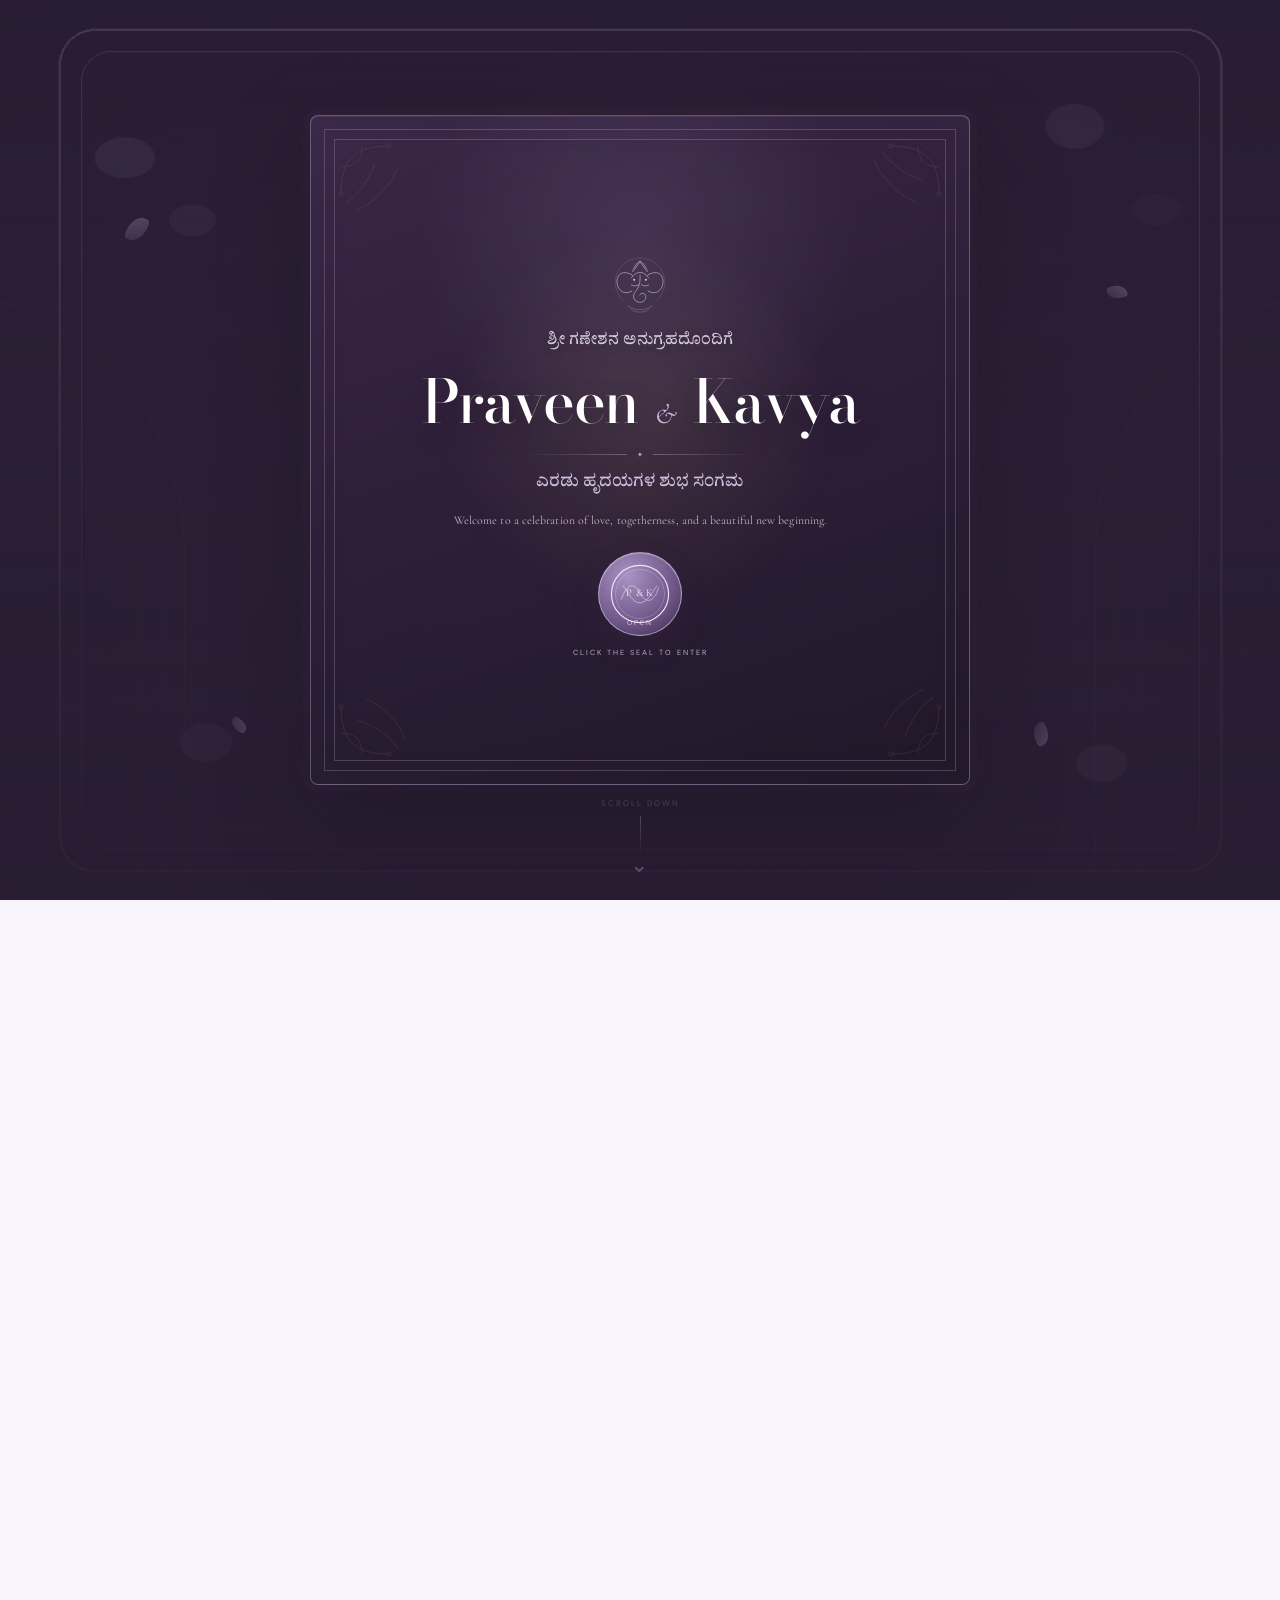
==== index.html @ 42977abb "Updated" ====
<!DOCTYPE html>

<html lang="en">
<head>
<meta charset="utf-8"/>
<meta content="width=device-width, initial-scale=1, viewport-fit=cover" name="viewport"/>
<meta content="#2B1E35" name="theme-color"/>
<meta content="Wedding invitation of Praveen and Kavya — celebrating love, family and a beautiful new beginning." name="description"/>
<meta content="Praveen &amp; Kavya — Wedding Invitation" property="og:title"/>
<meta content="Join Praveen and Kavya as they celebrate their beautiful new beginning." property="og:description"/>
<meta content="website" property="og:type"/>
<title>Praveen &amp; Kavya — Wedding Invitation</title>
<link href="https://fonts.googleapis.com" rel="preconnect"/>
<link crossorigin="" href="https://fonts.gstatic.com" rel="preconnect"/>
<link href="https://fonts.googleapis.com/css2?family=Bodoni+Moda:opsz,wght@6..96,500;6..96,600&amp;family=Cormorant+Garamond:wght@400;500;600;700&amp;family=DM+Sans:wght@300;400;500&amp;family=Great+Vibes&amp;family=Noto+Serif+Kannada:wght@400;500;600&amp;display=swap" rel="stylesheet"/>
<link href="style.css" rel="stylesheet"/>
<link as="image" data-v40-hero-preload="true" fetchpriority="high" href="https://images.unsplash.com/photo-1511285560929-80b456fea0bc?auto=format&amp;fit=crop&amp;w=1800&amp;q=84&amp;fm=webp" rel="preload"/><link crossorigin="" data-v40-unsplash-preconnect="true" href="https://images.unsplash.com" rel="preconnect"/><noscript><style>
      body.no-scroll{overflow:auto!important;height:auto!important}
      #luxuryCover{display:none!important}
      .hero-script,.hero-name-praveen,.hero-name-kavya,.hero-name-amp,
      .hero-copy,.hero-together-line{opacity:1!important;transform:none!important}
      .reveal,.reveal-left,.reveal-right{opacity:1!important;transform:none!important}
    
#pageLoader{display:none!important}
</style></noscript><meta content="light" name="color-scheme"/><link href="//fonts.googleapis.com" rel="dns-prefetch"/><link href="//fonts.gstatic.com" rel="dns-prefetch"/><link href="//images.unsplash.com" rel="dns-prefetch"/><link href="assets/favicon.svg" rel="icon" type="image/svg+xml"/><link href="assets/favicon-32.png" rel="icon" sizes="32x32" type="image/png"/><link href="assets/apple-touch-icon.png" rel="apple-touch-icon" sizes="180x180"/><meta content="https://karthikg1908.github.io/Testing-/assets/og-preview.jpg" property="og:image"/><meta content="image/jpeg" property="og:image:type"/><meta content="1200" property="og:image:width"/><meta content="630" property="og:image:height"/><meta content="Praveen &amp; Kavya Wedding Invitation" property="og:image:alt"/><meta content="summary_large_image" name="twitter:card"/><meta content="Praveen &amp; Kavya — Wedding Invitation" name="twitter:title"/><meta content="Join Praveen and Kavya as they celebrate their beautiful new beginning." name="twitter:description"/><meta content="https://karthikg1908.github.io/Testing-/assets/og-preview.jpg" name="twitter:image"/><link href="https://karthikg1908.github.io/Testing-/" rel="canonical"/><meta content="https://karthikg1908.github.io/Testing-/" property="og:url"/><meta content="https://karthikg1908.github.io/Testing-/assets/og-preview.jpg" property="og:image:secure_url"/><meta content="Praveen &amp; Kavya Wedding Invitation" property="og:site_name"/><meta content="en_IN" property="og:locale"/></head>
<body class="no-scroll signature-premium"><div aria-hidden="true" class="page-loader" id="pageLoader">
<div class="page-loader-inner">
<div class="page-loader-monogram">P <span>✦</span> K</div>
<div class="page-loader-line"><i></i></div>
<p>Preparing something beautiful</p>
</div>
</div>
<div aria-hidden="true" class="scroll-progress-ornament" id="scrollProgress">
<div class="scroll-progress-track">
<span class="scroll-progress-fill" id="scrollProgressFill"></span>
</div>
<div class="scroll-progress-flower" id="scrollProgressFlower">✦</div>
</div>
<!-- =========================
       LUXURY OPENING EXPERIENCE
  ========================== -->
<section aria-hidden="false" class="luxury-cover" id="luxuryCover"><div aria-hidden="true" class="opening-home-veil"></div>
<div class="cover-photo"></div>
<div class="cover-vignette"></div>
<div class="cover-noise"></div>
<div aria-hidden="true" class="floating-specks">
<span></span><span></span><span></span><span></span><span></span>
<span></span><span></span><span></span><span></span><span></span>
</div>
<div class="opening-frame-shell" id="openingFrameShell"><div aria-label="Praveen and Kavya wedding invitation opening" aria-modal="true" class="invitation-box invitation-box-minimal" id="invitationBox" role="dialog">
<div class="box-glow"></div>
<div class="box-frame frame-one"></div>
<div class="box-frame frame-two"></div>
<svg aria-hidden="true" class="corner-ornament top-left" viewbox="0 0 160 160">
<path d="M16 80C16 34 34 16 80 16M16 44C35 44 44 35 44 16M23 92c18-13 31-31 38-53M36 102c21-9 42-27 54-53"></path>
<circle cx="16" cy="80" r="3"></circle><circle cx="80" cy="16" r="3"></circle>
</svg>
<svg aria-hidden="true" class="corner-ornament top-right" viewbox="0 0 160 160">
<path d="M16 80C16 34 34 16 80 16M16 44C35 44 44 35 44 16M23 92c18-13 31-31 38-53M36 102c21-9 42-27 54-53"></path>
<circle cx="16" cy="80" r="3"></circle><circle cx="80" cy="16" r="3"></circle>
</svg>
<svg aria-hidden="true" class="corner-ornament bottom-left" viewbox="0 0 160 160">
<path d="M16 80C16 34 34 16 80 16M16 44C35 44 44 35 44 16M23 92c18-13 31-31 38-53M36 102c21-9 42-27 54-53"></path>
<circle cx="16" cy="80" r="3"></circle><circle cx="80" cy="16" r="3"></circle>
</svg>
<svg aria-hidden="true" class="corner-ornament bottom-right" viewbox="0 0 160 160">
<path d="M16 80C16 34 34 16 80 16M16 44C35 44 44 35 44 16M23 92c18-13 31-31 38-53M36 102c21-9 42-27 54-53"></path>
<circle cx="16" cy="80" r="3"></circle><circle cx="80" cy="16" r="3"></circle>
</svg>
<div class="ganesha-opening-block">
<div aria-hidden="true" class="ganesha-emblem">
<svg viewbox="0 0 160 160">
<path class="ganesha-halo" d="M80 18c30 0 55 24 55 54 0 17-8 32-20 42"></path>
<path class="ganesha-halo ganesha-halo-left" d="M80 18c-30 0-55 24-55 54 0 17 8 32 20 42"></path>
<path class="ganesha-ear" d="M63 56c-19-13-36-3-34 17 2 19 18 28 33 18"></path>
<path class="ganesha-ear" d="M97 56c19-13 36-3 34 17-2 19-18 28-33 18"></path>
<path class="ganesha-head" d="M64 48c3-14 13-22 16-24 3 2 13 10 16 24"></path>
<path class="ganesha-face" d="M61 62c5-8 12-12 19-12s14 4 19 12"></path>
<path class="ganesha-trunk" d="M80 56c1 17-2 27-10 36-6 7-6 17 2 22 9 6 22 0 21-11-1-8-10-9-14-3"></path>
<path class="ganesha-tusk" d="M61 78c7 3 12 2 16-1"></path>
<path class="ganesha-tusk" d="M99 78c-7 3-12 2-16-1"></path>
<path class="ganesha-crown" d="M68 43l12-17 12 17"></path>
<circle class="ganesha-eye" cx="67" cy="66" r="2.2"></circle>
<circle class="ganesha-eye" cx="93" cy="66" r="2.2"></circle>
<path class="ganesha-base" d="M52 124c17 12 39 12 56 0"></path>
<path class="ganesha-base" d="M61 133c12 7 26 7 38 0"></path>
</svg>
</div>
<p class="ganesha-blessing">ಶ್ರೀ ಗಣೇಶನ ಅನುಗ್ರಹದೊಂದಿಗೆ</p>
<h2 class="opening-couple-names">
<span>Praveen</span><i>&amp;</i><span>Kavya</span>
</h2>
<div aria-hidden="true" class="opening-name-divider">
<span></span><i>✦</i><span></span>
</div>
<p class="opening-kannada-line">ಎರಡು ಹೃದಯಗಳ ಶುಭ ಸಂಗಮ</p>
<p class="welcome-message-premium">
    Welcome to a celebration of love, togetherness, and a beautiful new beginning.
  </p>
</div><button aria-describedby="coverEnterHint" aria-label="Open wedding invitation" class="wax-seal" id="openInvitation" type="button"><div aria-hidden="true" class="pk-monogram pk-monogram-opening">
<svg role="img" viewbox="0 0 120 120">
<circle class="mono-ring mono-ring-outer" cx="60" cy="60" r="49"></circle>
<circle class="mono-ring mono-ring-inner" cx="60" cy="60" r="42"></circle>
<path class="mono-flourish mono-flourish-a" d="M28 69 C37 43, 49 38, 60 58 C70 77, 84 76, 92 49"></path>
<path class="mono-flourish mono-flourish-b" d="M31 46 C42 60, 47 75, 60 75 C73 75, 79 59, 89 46"></path>
<text class="mono-text" text-anchor="middle" x="60" y="64">P &amp; K</text>
</svg>
</div><span class="seal-open-label">OPEN</span></button>
<p class="cover-hint" id="coverEnterHint">Click the seal to enter</p>
</div><div aria-hidden="true" class="opening-split-stage"><div aria-hidden="true" class="opening-frame-half opening-frame-left"><div aria-hidden="true" class="invitation-box invitation-box-minimal opening-frame-copy">
<div class="box-glow"></div>
<div class="box-frame frame-one"></div>
<div class="box-frame frame-two"></div>
<svg aria-hidden="true" class="corner-ornament top-left" viewbox="0 0 160 160">
<path d="M16 80C16 34 34 16 80 16M16 44C35 44 44 35 44 16M23 92c18-13 31-31 38-53M36 102c21-9 42-27 54-53"></path>
<circle cx="16" cy="80" r="3"></circle><circle cx="80" cy="16" r="3"></circle>
</svg>
<svg aria-hidden="true" class="corner-ornament top-right" viewbox="0 0 160 160">
<path d="M16 80C16 34 34 16 80 16M16 44C35 44 44 35 44 16M23 92c18-13 31-31 38-53M36 102c21-9 42-27 54-53"></path>
<circle cx="16" cy="80" r="3"></circle><circle cx="80" cy="16" r="3"></circle>
</svg>
<svg aria-hidden="true" class="corner-ornament bottom-left" viewbox="0 0 160 160">
<path d="M16 80C16 34 34 16 80 16M16 44C35 44 44 35 44 16M23 92c18-13 31-31 38-53M36 102c21-9 42-27 54-53"></path>
<circle cx="16" cy="80" r="3"></circle><circle cx="80" cy="16" r="3"></circle>
</svg>
<svg aria-hidden="true" class="corner-ornament bottom-right" viewbox="0 0 160 160">
<path d="M16 80C16 34 34 16 80 16M16 44C35 44 44 35 44 16M23 92c18-13 31-31 38-53M36 102c21-9 42-27 54-53"></path>
<circle cx="16" cy="80" r="3"></circle><circle cx="80" cy="16" r="3"></circle>
</svg>
<div class="ganesha-opening-block">
<div aria-hidden="true" class="ganesha-emblem">
<svg viewbox="0 0 160 160">
<path class="ganesha-halo" d="M80 18c30 0 55 24 55 54 0 17-8 32-20 42"></path>
<path class="ganesha-halo ganesha-halo-left" d="M80 18c-30 0-55 24-55 54 0 17 8 32 20 42"></path>
<path class="ganesha-ear" d="M63 56c-19-13-36-3-34 17 2 19 18 28 33 18"></path>
<path class="ganesha-ear" d="M97 56c19-13 36-3 34 17-2 19-18 28-33 18"></path>
<path class="ganesha-head" d="M64 48c3-14 13-22 16-24 3 2 13 10 16 24"></path>
<path class="ganesha-face" d="M61 62c5-8 12-12 19-12s14 4 19 12"></path>
<path class="ganesha-trunk" d="M80 56c1 17-2 27-10 36-6 7-6 17 2 22 9 6 22 0 21-11-1-8-10-9-14-3"></path>
<path class="ganesha-tusk" d="M61 78c7 3 12 2 16-1"></path>
<path class="ganesha-tusk" d="M99 78c-7 3-12 2-16-1"></path>
<path class="ganesha-crown" d="M68 43l12-17 12 17"></path>
<circle class="ganesha-eye" cx="67" cy="66" r="2.2"></circle>
<circle class="ganesha-eye" cx="93" cy="66" r="2.2"></circle>
<path class="ganesha-base" d="M52 124c17 12 39 12 56 0"></path>
<path class="ganesha-base" d="M61 133c12 7 26 7 38 0"></path>
</svg>
</div>
<p class="ganesha-blessing">ಶ್ರೀ ಗಣೇಶನ ಅನುಗ್ರಹದೊಂದಿಗೆ</p>
<h2 class="opening-couple-names">
<span>Praveen</span><i>&amp;</i><span>Kavya</span>
</h2>
<div aria-hidden="true" class="opening-name-divider">
<span></span><i>✦</i><span></span>
</div>
<p class="opening-kannada-line">ಎರಡು ಹೃದಯಗಳ ಶುಭ ಸಂಗಮ</p>
<p class="welcome-message-premium">
    Welcome to a celebration of love, togetherness, and a beautiful new beginning.
  </p>
</div><button aria-hidden="true" aria-label="Open wedding invitation" class="wax-seal" tabindex="-1" type="button"><div aria-hidden="true" class="pk-monogram pk-monogram-opening">
<svg role="img" viewbox="0 0 120 120">
<circle class="mono-ring mono-ring-outer" cx="60" cy="60" r="49"></circle>
<circle class="mono-ring mono-ring-inner" cx="60" cy="60" r="42"></circle>
<path class="mono-flourish mono-flourish-a" d="M28 69 C37 43, 49 38, 60 58 C70 77, 84 76, 92 49"></path>
<path class="mono-flourish mono-flourish-b" d="M31 46 C42 60, 47 75, 60 75 C73 75, 79 59, 89 46"></path>
<text class="mono-text" text-anchor="middle" x="60" y="64">P &amp; K</text>
</svg>
</div><span class="seal-open-label">OPEN</span></button>
<p class="cover-hint">Click the seal to enter</p>
</div></div><div aria-hidden="true" class="opening-frame-half opening-frame-right"><div aria-hidden="true" class="invitation-box invitation-box-minimal opening-frame-copy">
<div class="box-glow"></div>
<div class="box-frame frame-one"></div>
<div class="box-frame frame-two"></div>
<svg aria-hidden="true" class="corner-ornament top-left" viewbox="0 0 160 160">
<path d="M16 80C16 34 34 16 80 16M16 44C35 44 44 35 44 16M23 92c18-13 31-31 38-53M36 102c21-9 42-27 54-53"></path>
<circle cx="16" cy="80" r="3"></circle><circle cx="80" cy="16" r="3"></circle>
</svg>
<svg aria-hidden="true" class="corner-ornament top-right" viewbox="0 0 160 160">
<path d="M16 80C16 34 34 16 80 16M16 44C35 44 44 35 44 16M23 92c18-13 31-31 38-53M36 102c21-9 42-27 54-53"></path>
<circle cx="16" cy="80" r="3"></circle><circle cx="80" cy="16" r="3"></circle>
</svg>
<svg aria-hidden="true" class="corner-ornament bottom-left" viewbox="0 0 160 160">
<path d="M16 80C16 34 34 16 80 16M16 44C35 44 44 35 44 16M23 92c18-13 31-31 38-53M36 102c21-9 42-27 54-53"></path>
<circle cx="16" cy="80" r="3"></circle><circle cx="80" cy="16" r="3"></circle>
</svg>
<svg aria-hidden="true" class="corner-ornament bottom-right" viewbox="0 0 160 160">
<path d="M16 80C16 34 34 16 80 16M16 44C35 44 44 35 44 16M23 92c18-13 31-31 38-53M36 102c21-9 42-27 54-53"></path>
<circle cx="16" cy="80" r="3"></circle><circle cx="80" cy="16" r="3"></circle>
</svg>
<div class="ganesha-opening-block">
<div aria-hidden="true" class="ganesha-emblem">
<svg viewbox="0 0 160 160">
<path class="ganesha-halo" d="M80 18c30 0 55 24 55 54 0 17-8 32-20 42"></path>
<path class="ganesha-halo ganesha-halo-left" d="M80 18c-30 0-55 24-55 54 0 17 8 32 20 42"></path>
<path class="ganesha-ear" d="M63 56c-19-13-36-3-34 17 2 19 18 28 33 18"></path>
<path class="ganesha-ear" d="M97 56c19-13 36-3 34 17-2 19-18 28-33 18"></path>
<path class="ganesha-head" d="M64 48c3-14 13-22 16-24 3 2 13 10 16 24"></path>
<path class="ganesha-face" d="M61 62c5-8 12-12 19-12s14 4 19 12"></path>
<path class="ganesha-trunk" d="M80 56c1 17-2 27-10 36-6 7-6 17 2 22 9 6 22 0 21-11-1-8-10-9-14-3"></path>
<path class="ganesha-tusk" d="M61 78c7 3 12 2 16-1"></path>
<path class="ganesha-tusk" d="M99 78c-7 3-12 2-16-1"></path>
<path class="ganesha-crown" d="M68 43l12-17 12 17"></path>
<circle class="ganesha-eye" cx="67" cy="66" r="2.2"></circle>
<circle class="ganesha-eye" cx="93" cy="66" r="2.2"></circle>
<path class="ganesha-base" d="M52 124c17 12 39 12 56 0"></path>
<path class="ganesha-base" d="M61 133c12 7 26 7 38 0"></path>
</svg>
</div>
<p class="ganesha-blessing">ಶ್ರೀ ಗಣೇಶನ ಅನುಗ್ರಹದೊಂದಿಗೆ</p>
<h2 class="opening-couple-names">
<span>Praveen</span><i>&amp;</i><span>Kavya</span>
</h2>
<div aria-hidden="true" class="opening-name-divider">
<span></span><i>✦</i><span></span>
</div>
<p class="opening-kannada-line">ಎರಡು ಹೃದಯಗಳ ಶುಭ ಸಂಗಮ</p>
<p class="welcome-message-premium">
    Welcome to a celebration of love, togetherness, and a beautiful new beginning.
  </p>
</div><button aria-hidden="true" aria-label="Open wedding invitation" class="wax-seal" tabindex="-1" type="button"><div aria-hidden="true" class="pk-monogram pk-monogram-opening">
<svg role="img" viewbox="0 0 120 120">
<circle class="mono-ring mono-ring-outer" cx="60" cy="60" r="49"></circle>
<circle class="mono-ring mono-ring-inner" cx="60" cy="60" r="42"></circle>
<path class="mono-flourish mono-flourish-a" d="M28 69 C37 43, 49 38, 60 58 C70 77, 84 76, 92 49"></path>
<path class="mono-flourish mono-flourish-b" d="M31 46 C42 60, 47 75, 60 75 C73 75, 79 59, 89 46"></path>
<text class="mono-text" text-anchor="middle" x="60" y="64">P &amp; K</text>
</svg>
</div><span class="seal-open-label">OPEN</span></button>
<p class="cover-hint">Click the seal to enter</p>
</div></div></div></div>
</section>
<!-- Temporary flower petals shown only for a few seconds -->
<div aria-hidden="true" class="petal-layer" id="petalLayer"></div>
<!-- =========================
       MAIN WEBSITE
  ========================== -->
<header class="site-header mini-site-header" id="siteHeader">
<a aria-label="Praveen and Kavya – Back to home" class="site-logo" href="#home">P <span>✦</span> K</a>
<button aria-expanded="false" aria-label="Open navigation menu" class="menu-btn" id="menuBtn" type="button">
<span></span><span></span>
</button>
<nav class="site-nav" id="siteNav"><a class="mini-nav-link" href="#couple">Couple</a><a class="mini-nav-link" href="#events">Date</a><a class="mini-nav-link" href="#gallery">Gallery</a><a class="mini-nav-link" href="#venue">Venue</a></nav>
</header>
<main id="mainContent">
<!-- HERO -->
<section class="hero" id="home"><div aria-hidden="true" class="parallax-floral parallax-floral-hero" data-parallax="0.10"></div><div aria-hidden="true" class="floating-florals floating-florals-hero"><span></span><span></span><span></span><span></span></div>
<div class="hero-photo"></div>
<div class="hero-overlay"></div>
<div class="hero-arch hero-arch-left"></div>
<div class="hero-arch hero-arch-right"></div>
<div class="hero-content">
<p class="eyebrow gold">A CELEBRATION OF LOVE</p>
<p class="hero-script">ಶುಭ ಮಂಗಳ ವಿವಾಹ</p>
<h2 class="hero-names">
<span class="hero-name-praveen">Praveen</span>
<i class="hero-name-amp">&amp;</i>
<span class="hero-name-kavya">Kavya</span>
</h2>
<p class="hero-copy">
          Two hearts. Two families. One beautiful forever.
        </p><p class="hero-together-line">Together begins here</p>
</div>
<a aria-label="Scroll to video invitation" class="scroll-mark hero-scroll-cue" href="#video-invite">
<span>Scroll Down</span>
<i></i>
<b>⌄</b>
</a>
</section>
<!-- VIDEO INVITATION -->
<div aria-hidden="true" class="luxury-section-separator"><span></span><i>✦</i><b>P ♥ K</b><i>✦</i><span></span></div><section class="section video-invite-section premium-texture-section v38-premium-section" id="video-invite">
<div class="section-head reveal">
<p class="eyebrow">OUR VIDEO INVITATION</p>
<h2>A Little Invitation From Our Hearts</h2>
<div class="head-ornament">✦</div>
<p class="video-intro-copy">Press play and join us for a glimpse of the celebration to come.</p>
</div>
<div class="video-invite-card reveal">
<div class="video-frame-shell">
<video class="wedding-video" controls="" playsinline="" poster="assets/video-poster.webp" preload="metadata">
<source src="wedding-invite.mp4" type="video/mp4"/>
            Your browser does not support the video tag.
          </video>
<div class="video-corner video-corner-tl"></div>
<div class="video-corner video-corner-tr"></div>
<div class="video-corner video-corner-bl"></div>
<div class="video-corner video-corner-br"></div>
</div>
</div></section>
<!-- COUPLE -->
<div aria-hidden="true" class="luxury-section-separator"><span></span><i>✦</i><b>P ♥ K</b><i>✦</i><span></span></div><section class="section couple-section premium-texture-section v38-premium-section" id="couple">
<div class="section-head reveal">
<p class="eyebrow">MEET THE COUPLE</p>
<h2>Two Hearts, One Journey</h2>
<div class="head-ornament">✦</div>
</div>
<div class="couple-grid">
<article class="couple-card reveal-left editorial-groom v38-premium-card"><span aria-hidden="true" class="portrait-initial">P</span>
<div class="portrait-wrap">
<div class="portrait-halo"></div>
<img alt="Groom Praveen" data-fallback-src="assets/image-fallback.webp" data-remote-image="true" decoding="async" fetchpriority="low" height="1000" loading="lazy" referrerpolicy="no-referrer" src="https://images.unsplash.com/photo-1616683693504-3ea7e9ad6fec?auto=format&amp;fit=crop&amp;w=1000&amp;q=84&amp;fm=webp" width="800"/>
</div>
<p class="role">THE GROOM</p>
<h3>Praveen</h3>
<p class="family">Son of Rangappa. &amp; Jayamma. </p>
</article>
<div class="couple-symbol reveal editorial-couple-ornament"><span class="editorial-vertical-line line-top"></span>
<div class="symbol-ring">
<span>✦</span>
</div>
<p>By destiny</p>
<strong>Together</strong>
<p>For forever</p>
<span class="editorial-vertical-line line-bottom"></span></div>
<article class="couple-card reveal-right editorial-bride v38-premium-card"><span aria-hidden="true" class="portrait-initial">K</span>
<div class="portrait-wrap">
<div class="portrait-halo"></div>
<img alt="Bride Kavya" data-fallback-src="assets/image-fallback.webp" data-remote-image="true" decoding="async" fetchpriority="low" height="1000" loading="lazy" referrerpolicy="no-referrer" src="https://images.unsplash.com/photo-1507003211169-0a1dd7228f2d?auto=format&amp;fit=crop&amp;w=1000&amp;q=84&amp;fm=webp" width="800"/>
</div>
<p class="role">THE BRIDE</p>
<h3>Kavya</h3>
<p class="family">Daughter of Mr. Late Gangadharaiah  &amp; Mrs. Rathna </p>
</article>
</div>
<div class="couple-kannada-blessing reveal">
<span>✦</span>
<p>ಹೊಸ ಜೀವನದ ಹೊಸ ಹೆಜ್ಜೆಗೆ ನಿಮ್ಮ ಪ್ರೀತಿ ಮತ್ತು ಆಶೀರ್ವಾದ ಇರಲಿ</p>
<span>✦</span>
</div>
</section>
<!-- EVENTS -->
<div aria-hidden="true" class="luxury-section-separator"><span></span><i>✦</i><b>P ♥ K</b><i>✦</i><span></span></div><section class="section celebration-section royal-date-section premium-texture-section v38-premium-section" id="events">
<div class="section-head celebration-head reveal">
<p class="eyebrow">OUR CELEBRATION</p>
<h2>Save the Date</h2>
<p class="celebration-subtitle">A few beautiful moments that mark the beginning of forever.</p>
</div>
<div class="royal-date-reveal reveal v38-premium-card direct-dates-visible" id="eventsRevealShell"><span aria-hidden="true" class="save-floral-corner save-floral-corner-br"></span><span aria-hidden="true" class="save-floral-corner save-floral-corner-bl"></span><span aria-hidden="true" class="save-floral-corner save-floral-corner-tr"></span><span aria-hidden="true" class="save-floral-corner save-floral-corner-tl"></span>
<div class="royal-date-timeline" id="eventsContent">
<article class="royal-date-item" tabindex="0">
<div class="royal-date-badge">
<span>01</span>
<small>DEC</small>
</div>
<div class="royal-date-info">
<p>EVENING CELEBRATION</p>
<h3>Reception</h3>
<strong>06:30 PM onwards</strong>
</div>
</article>
<article class="royal-date-item" tabindex="0">
<div class="royal-date-badge">
<span>02</span>
<small>DEC</small>
</div>
<div class="royal-date-info">
<p>THE SACRED MOMENT</p>
<h3>Muhurtham</h3>
<strong>09:30 AM</strong>
</div>
</article>
<article class="royal-date-item" tabindex="0">
<div class="royal-date-badge">
<span>13</span>
<small>DEC</small>
</div>
<div class="royal-date-info">
<p>FAMILY CELEBRATION</p>
<h3>Beegara Oota</h3>
<strong>12:30 PM onwards</strong>
</div>
</article>
</div>
</div>
</section>
<!-- COUNTDOWN -->
<div aria-hidden="true" class="luxury-section-separator"><span></span><i>✦</i><b>P ♥ K</b><i>✦</i><span></span></div><section class="section pale countdown-section-refined premium-texture-section v38-premium-section" id="countdown">
<div class="section-head reveal">
<p class="eyebrow">UNTIL THE MUHURTHAM</p>
<h2>Counting Down to Our Forever</h2>
<div class="head-ornament">✦</div>
</div>
<div aria-live="polite" class="countdown reveal">
<div class="count-card">
<span id="days">00</span>
<small>Days</small>
</div>
<div class="count-card">
<span id="hours">00</span>
<small>Hours</small>
</div>
<div class="count-card">
<span id="minutes">00</span>
<small>Minutes</small>
</div>
<div class="count-card">
<span id="seconds">00</span>
<small>Seconds</small>
</div>
</div>
</section>
<!-- GALLERY -->
<div aria-hidden="true" class="luxury-section-separator"><span></span><i>✦</i><b>P ♥ K</b><i>✦</i><span></span></div><section class="section gallery-section premium-texture-section v38-premium-section" id="gallery">
<div class="section-head reveal">
<p class="eyebrow">OUR MOMENTS</p>
<h2>Moments We’ll Cherish Forever</h2>
<div class="head-ornament">✦</div>
</div>
<div class="gallery">
<figure aria-label="Open photo" class="photo-a reveal lightbox-item" role="button" tabindex="0"><img alt="Wedding memory" data-fallback-src="assets/image-fallback.webp" data-remote-image="true" decoding="async" fetchpriority="low" height="750" loading="lazy" referrerpolicy="no-referrer" src="https://images.unsplash.com/photo-1511285560929-80b456fea0bc?auto=format&amp;fit=crop&amp;w=1200&amp;q=82&amp;fm=webp" width="1000"/></figure>
<figure aria-label="Open photo" class="photo-b reveal lightbox-item" role="button" tabindex="0"><img alt="Wedding memory" data-fallback-src="assets/image-fallback.webp" data-remote-image="true" decoding="async" fetchpriority="low" height="900" loading="lazy" referrerpolicy="no-referrer" src="https://images.unsplash.com/photo-1606800052052-a08af7148866?auto=format&amp;fit=crop&amp;w=900&amp;q=82&amp;fm=webp" width="1000"/></figure>
<figure aria-label="Open photo" class="photo-c reveal lightbox-item" role="button" tabindex="0"><img alt="Wedding memory" data-fallback-src="assets/image-fallback.webp" data-remote-image="true" decoding="async" fetchpriority="low" height="750" loading="lazy" referrerpolicy="no-referrer" src="https://images.unsplash.com/photo-1520854221256-17451cc331bf?auto=format&amp;fit=crop&amp;w=900&amp;q=82&amp;fm=webp" width="1000"/></figure>
<figure aria-label="Open photo" class="photo-d reveal lightbox-item" role="button" tabindex="0"><img alt="Wedding memory" data-fallback-src="assets/image-fallback.webp" data-remote-image="true" decoding="async" fetchpriority="low" height="900" loading="lazy" referrerpolicy="no-referrer" src="https://images.unsplash.com/photo-1519225421980-715cb0215aed?auto=format&amp;fit=crop&amp;w=1200&amp;q=82&amp;fm=webp" width="1000"/></figure>
<figure aria-label="Open photo" class="photo-e reveal lightbox-item" role="button" tabindex="0"><img alt="Wedding memory" data-fallback-src="assets/image-fallback.webp" data-remote-image="true" decoding="async" fetchpriority="low" height="750" loading="lazy" referrerpolicy="no-referrer" src="https://images.unsplash.com/photo-1469371670807-013ccf25f16a?auto=format&amp;fit=crop&amp;w=1000&amp;q=82&amp;fm=webp" width="1000"/></figure>
</div>
</section>
<!-- LOCATION -->
<div aria-hidden="true" class="luxury-section-separator"><span></span><i>✦</i><b>P ♥ K</b><i>✦</i><span></span></div><section class="section location-section premium-texture-section v38-premium-section" id="venue">
<div class="section-head reveal">
<p class="eyebrow">LOCATION</p>
<h2>The Venue</h2>
<div class="head-ornament">✦</div>
</div>
<div class="location-card location-card-premium reveal v38-premium-card clean-venue-card">
<div class="location-details">
<p class="venue-label">WEDDING VENUE <span>•</span> 01–02 DEC 2026</p>
<h3>Purvaja Samudhaya Bhavana</h3>
<figure class="venue-building-photo">
<img alt="Purvaja Samudhaya Bhavana building" decoding="async" fetchpriority="low" height="800" loading="lazy" src="assets/purvaja-samudhaya-bhavana.webp" width="1200"/>
</figure>
<p class="location-address">X6C2+2GJ, Magadi-Kunigal Rd, Aladakattepalya, Karnataka 562120</p>
<div class="venue-actions">
<a class="direction-btn" href="https://www.google.com/maps/dir/?api=1&amp;destination=Purvaja+Samudhaya+Bhavana%2C+X6C2%2B2GJ%2C+Magadi-Kunigal+Rd%2C+Aladakattepalya%2C+Karnataka+562120" rel="noopener noreferrer" target="_blank"><span aria-hidden="true" class="direction-pin"><b></b></span>
<span>Get Directions</span><i>➜</i>
</a>
</div>
</div>
<div class="map-frame map-frame-premium">
<iframe allowfullscreen="" loading="lazy" referrerpolicy="no-referrer-when-downgrade" src="https://www.google.com/maps?q=Purvaja+Samudhaya+Bhavana%2C+X6C2%2B2GJ%2C+Magadi-Kunigal+Rd%2C+Aladakattepalya%2C+Karnataka+562120&amp;output=embed" title="Purvaja Samudhaya Bhavana map">
</iframe>
</div>
</div>
</section>
<!-- BEEGARA OOTA LOCATION -->
<div aria-hidden="true" class="luxury-section-separator"><span></span><i>✦</i><b>P ♥ K</b><i>✦</i><span></span></div><section class="section location-section location-section-alt premium-texture-section v38-premium-section" id="beegara-oota">
<div class="section-head reveal">
<p class="eyebrow">LOCATION</p>
<h2>Beegara Oota</h2>
<div class="head-ornament">✦</div>
</div>
<div class="location-card location-card-premium reveal v38-premium-card clean-venue-card">
<div class="location-details">
<p class="venue-label">BEEGARA OOTA VENUE <span>•</span> 13 DEC 2026</p>
<h3>HB Function Hall</h3>
<figure class="venue-building-photo">
<img alt="HB Function Hall building" decoding="async" fetchpriority="low" height="511" loading="lazy" src="assets/hb-function-hall.webp" width="723"/>
</figure>
<p class="location-address">133, Magadi Main Rd, opp. Indian petrol pump, Govindaraja Nagar Ward, Pete Channappa Industrial Estate, Kamakshipalya, Bengaluru, Karnataka 560079</p>
<div class="venue-actions">
<a class="direction-btn" href="https://www.google.com/maps/dir/?api=1&amp;destination=HB+Function+Hall%2C+133%2C+Magadi+Main+Rd%2C+opp.+Indian+petrol+pump%2C+Govindaraja+Nagar+Ward%2C+Pete+Channappa+Industrial+Estate%2C+Kamakshipalya%2C+Bengaluru%2C+Karnataka+560079" rel="noopener noreferrer" target="_blank"><span aria-hidden="true" class="direction-pin"><b></b></span>
<span>Get Directions</span><i>➜</i>
</a>
</div>
</div>
<div class="map-frame map-frame-premium">
<iframe allowfullscreen="" loading="lazy" referrerpolicy="no-referrer-when-downgrade" src="https://www.google.com/maps?q=HB+Function+Hall%2C+133%2C+Magadi+Main+Rd%2C+opp.+Indian+petrol+pump%2C+Govindaraja+Nagar+Ward%2C+Pete+Channappa+Industrial+Estate%2C+Kamakshipalya%2C+Bengaluru%2C+Karnataka+560079&amp;output=embed" title="HB Function Hall map">
</iframe>
</div>
</div>
</section>
<!-- CLOSING -->
<div aria-hidden="true" class="luxury-section-separator"><span></span><i>✦</i><b>P ♥ K</b><i>✦</i><span></span></div><section class="closing v38-premium-section"><div aria-hidden="true" class="parallax-floral parallax-floral-closing" data-parallax="0.08"></div><div aria-hidden="true" class="floating-florals floating-florals-closing"><span></span><span></span><span></span><span></span></div>
<div class="closing-content reveal"><span aria-hidden="true" class="v38-closing-ornament v38-closing-ornament-top"></span><span aria-hidden="true" class="closing-floral-corner closing-floral-br"></span><span aria-hidden="true" class="closing-floral-corner closing-floral-bl"></span><span aria-hidden="true" class="closing-floral-corner closing-floral-tr"></span><span aria-hidden="true" class="closing-floral-corner closing-floral-tl"></span>
<p class="closing-kannada">ಶುಭ ವಿವಾಹ</p>
<p class="closing-kicker">WITH LOVE &amp; GRATITUDE</p>
<h2>We Can't Wait to Celebrate With You</h2>
<div class="closing-message-block">
<p>
            With joyful hearts, we warmly invite <strong>you and your family</strong>
            to be a part of our special celebration.
          </p>
<p>
            Your presence, love, and blessings will make this beautiful beginning
            even more memorable.
          </p>
<div class="closing-divider"><span></span><i>✦</i><span></span></div>
<p class="closing-message-kannada">
            ನಮ್ಮ ಈ ವಿಶೇಷ ಸಂಭ್ರಮದಲ್ಲಿ ನೀವು ಮತ್ತು ನಿಮ್ಮ ಕುಟುಂಬದವರು ಭಾಗವಹಿಸಿ,
            ನಿಮ್ಮ ಪ್ರೀತಿ ಮತ್ತು ಆಶೀರ್ವಾದಗಳಿಂದ ನಮ್ಮ ಸಂತೋಷವನ್ನು ಇನ್ನಷ್ಟು ಹೆಚ್ಚಿಸಬೇಕೆಂದು
            ಹೃತ್ಪೂರ್ವಕವಾಗಿ ಆಹ್ವಾನಿಸುತ್ತೇವೆ.
          </p>
<p class="closing-message-kannada closing-kannada-emphasis">
            ನಿಮ್ಮ ಆಗಮನವೇ ನಮ್ಮ ಸಂಭ್ರಮಕ್ಕೆ ಮತ್ತಷ್ಟು ಮೆರುಗು ನೀಡುತ್ತದೆ.
          </p>
</div>
<div class="closing-signature-mark" aria-hidden="true"><span>P</span><i>♥</i><span>K</span></div>
<div class="closing-name-group"><div class="closing-couple-name">Praveen <span>&amp;</span> Kavya</div></div>
<span aria-hidden="true" class="v38-closing-ornament v38-closing-ornament-bottom"></span></div>
</section>
</main>
<!-- Premium gallery lightbox -->
<div aria-hidden="true" aria-label="Wedding photo viewer" aria-modal="true" class="photo-lightbox" id="photoLightbox" role="dialog">
<div class="lightbox-backdrop" data-lightbox-close=""></div>
<div class="lightbox-shell">
<button aria-label="Close photo viewer" class="lightbox-close" id="lightboxClose" type="button">×</button>
<button aria-label="Previous photo" class="lightbox-nav lightbox-prev" id="lightboxPrev" type="button">‹</button>
<figure class="lightbox-stage">
<img alt="Wedding memory" decoding="async" id="lightboxImage" loading="eager"/>
<figcaption id="lightboxCounter">1 / 5</figcaption>
</figure>
<button aria-label="Next photo" class="lightbox-nav lightbox-next" id="lightboxNext" type="button">›</button>
</div>
</div>
<footer>
<div class="footer-craft-credit"><div class="footer-compact-row"><p class="footer-compact-credit"><span class="footer-credit-star-gold">✦</span><span class="footer-credit-copy"> Thoughtfully crafted by <strong>Karthi</strong> </span><span class="footer-credit-star-gold">✦</span></p><div aria-label="Karthi social profiles" class="footer-socials footer-socials-compact"><a aria-label="Karthi on GitHub" class="footer-social-link footer-github" href="https://github.com/Karthikg1908" rel="noopener noreferrer" target="_blank" title="GitHub"><svg aria-hidden="true" viewbox="0 0 24 24">
<path d="M12 2.2a9.8 9.8 0 0 0-3.1 19.1c.5.1.7-.2.7-.5v-1.9c-2.8.6-3.4-1.2-3.4-1.2-.5-1.2-1.1-1.5-1.1-1.5-.9-.6.1-.6.1-.6 1 .1 1.6 1 1.6 1 .9 1.6 2.4 1.1 3 .9.1-.7.4-1.1.6-1.3-2.2-.3-4.6-1.1-4.6-4.9 0-1.1.4-2 1-2.7-.1-.3-.4-1.3.1-2.7 0 0 .8-.3 2.8 1a9.7 9.7 0 0 1 5 0c1.9-1.3 2.8-1 2.8-1 .5 1.4.2 2.4.1 2.7.6.7 1 1.6 1 2.7 0 3.8-2.3 4.6-4.6 4.9.4.3.7.9.7 1.8v2.7c0 .3.2.6.7.5A9.8 9.8 0 0 0 12 2.2Z"></path>
</svg></a><a aria-label="Karthi on Instagram" class="footer-social-link footer-instagram" href="https://www.instagram.com/it_s_me.19/?utm_source=ig_web_button_share_sheet" rel="noopener noreferrer" target="_blank" title="Instagram"><svg aria-hidden="true" viewbox="0 0 24 24">
<defs>
<lineargradient id="igGradientFooter" x1="0%" x2="100%" y1="100%" y2="0%">
<stop offset="0%" stop-color="#FEDA75"></stop>
<stop offset="28%" stop-color="#FA7E1E"></stop>
<stop offset="52%" stop-color="#D62976"></stop>
<stop offset="76%" stop-color="#962FBF"></stop>
<stop offset="100%" stop-color="#4F5BD5"></stop>
</lineargradient>
</defs>
<rect fill="none" height="17.6" rx="5.2" stroke="url(#igGradientFooter)" stroke-width="2.2" width="17.6" x="3.2" y="3.2"></rect>
<circle cx="12" cy="12" fill="none" r="4.1" stroke="url(#igGradientFooter)" stroke-width="2.2"></circle>
<circle cx="17.4" cy="6.7" fill="url(#igGradientFooter)" r="1.15" stroke="none"></circle>
</svg></a></div></div></div></footer>
<button aria-label="Back to top" class="back-to-top" id="backToTop" type="button">↑</button>
<audio aria-hidden="true" id="backgroundMusic" loop="" preload="metadata"><source src="background-music.mp3" type="audio/mpeg"/></audio><button aria-label="Mute background music" aria-pressed="false" class="music-toggle" id="musicToggle" title="Background music" type="button"><span aria-hidden="true" class="music-toggle-rings"><i></i><i></i></span><span aria-hidden="true" class="music-toggle-icon"><svg aria-hidden="true" focusable="false" viewbox="0 0 24 24">
<path d="M9 18V5.8l9-2.1v11.1a3.5 3.5 0 1 1-1.8-3V7.1l-5.4 1.3V18A3.5 3.5 0 1 1 9 18Z"></path>
</svg></span><span aria-hidden="true" class="music-equalizer"><i></i><i></i><i></i></span></button><script defer="" src="script.js"></script>
</body>
</html>
---- style.css ----
:root{--espresso: #24100f;
  --wine: #4a1317;
  --wine-2: #6e2229;
  --black-wine: #160708;
  --gold: #c9a25e;
  --gold-bright: #ebcf91;
  --champagne: #f0dfbc;
  --ivory: #fffaf0;
  --cream: #f4eadb;
  --rose: #a86865;
  --ink: #2b211f;
  --muted: #7c6d67;
  --white: #fff;
  --shadow: 0 28px 80px rgba(57, 29, 25, .15);

  --display: "Bodoni Moda", serif;
  --serif: "Cormorant Garamond", serif;
  --script: "Great Vibes", cursive;
  --sans: "DM Sans", sans-serif;}
*{box-sizing: border-box;
  margin: 0;
  padding: 0;}
html{scroll-behavior: smooth;}
body{background: var(--ivory);
  color: var(--ink);
  font-family: var(--sans);
  overflow-x: hidden;}
body.no-scroll{overflow: hidden;}
img{display: block;
  width: 100%;}
a{color: inherit;
  text-decoration: none;}
button,
input,
textarea,
select{font: inherit;}
::selection{background: var(--gold);
  color: var(--black-wine);}
.luxury-cover{position: fixed;
  inset: 0;
  z-index: 6000;
  display: grid;
  place-items: center;
  overflow: hidden;
  background: var(--black-wine);
  transition: opacity .9s ease, visibility .9s ease;}
.luxury-cover.is-hidden{opacity: 0;
  visibility: hidden;
  pointer-events: none;}
.cover-photo{position: absolute;
  inset: -3%;
  background:
    url("https://images.unsplash.com/photo-1511285560929-80b456fea0bc?auto=format&fit=crop&w=1800&q=84&fm=webp")
    center 44% / cover no-repeat;
  filter: saturate(.72) contrast(1.04);
  transform: scale(1.03);
  animation: coverZoom 18s ease-in-out infinite alternate;}
@keyframes coverZoom{from { transform: scale(1.03); }
  to { transform: scale(1.08); }}
.cover-vignette{position: absolute;
  inset: 0;
  background:
    radial-gradient(circle at center, rgba(24,6,8,.28) 0, rgba(18,4,6,.78) 73%),
    linear-gradient(to bottom, rgba(20,5,6,.50), rgba(20,5,6,.78));}
.cover-noise{position: absolute;
  inset: 0;
  opacity: .04;
  background-image:
    radial-gradient(circle at 20% 20%, #fff 0 0.6px, transparent 0.7px),
    radial-gradient(circle at 72% 65%, #fff 0 0.5px, transparent 0.6px);
  background-size: 11px 11px, 13px 13px;}
.floating-specks span{position: absolute;
  width: 4px;
  height: 4px;
  border-radius: 50%;
  background: rgba(235,207,145,.75);
  box-shadow: 0 0 14px rgba(235,207,145,.55);
  animation: speckFloat 8s linear infinite;}
.floating-specks span:nth-child(1){left: 10%; top: 20%; animation-delay: -1s;}
.floating-specks span:nth-child(2){left: 22%; top: 72%; animation-delay: -3s;}
.floating-specks span:nth-child(3){left: 35%; top: 12%; animation-delay: -5s;}
.floating-specks span:nth-child(4){right: 14%; top: 26%; animation-delay: -2s;}
.floating-specks span:nth-child(5){right: 22%; top: 74%; animation-delay: -6s;}
.floating-specks span:nth-child(6){left: 48%; top: 84%; animation-delay: -4s;}
.floating-specks span:nth-child(7){right: 36%; top: 14%; animation-delay: -7s;}
.floating-specks span:nth-child(8){left: 7%; top: 52%; animation-delay: -3.5s;}
.floating-specks span:nth-child(9){right: 7%; top: 52%; animation-delay: -5.5s;}
.floating-specks span:nth-child(10){left: 58%; top: 36%; animation-delay: -2.5s;}
@keyframes speckFloat{0%,100% { transform: translateY(0) scale(.7); opacity: .25; }
  50% { transform: translateY(-22px) scale(1); opacity: .8; }}
.invitation-box{position: relative;
  width: min(760px, 88vw);
  min-height: min(780px, 88vh);
  padding: 56px 46px 38px;
  display: flex;
  flex-direction: column;
  align-items: center;
  justify-content: center;
  color: white;
  text-align: center;
  background:
    linear-gradient(180deg, rgba(51,16,17,.86), rgba(26,8,9,.92));
  border: 1px solid rgba(235,207,145,.48);
  box-shadow:
    0 40px 120px rgba(0,0,0,.50),
    inset 0 0 90px rgba(201,162,94,.035);
  backdrop-filter: blur(10px);
  isolation: isolate;
  transition: transform 1s cubic-bezier(.2,.8,.2,1), opacity .8s ease;}
.luxury-cover.is-opening .invitation-box{transform: translateY(-30px) scale(1.035);
  opacity: 0;}
.box-glow{position: absolute;
  width: 62%;
  aspect-ratio: 1;
  border-radius: 50%;
  background: radial-gradient(circle, rgba(235,207,145,.10), transparent 68%);
  top: 15%;
  left: 50%;
  transform: translateX(-50%);
  filter: blur(12px);
  z-index: -1;}
.box-frame{position: absolute;
  pointer-events: none;}
.frame-one{inset: 13px;
  border: 1px solid rgba(235,207,145,.24);}
.frame-two{inset: 23px;
  border: 1px solid rgba(235,207,145,.10);}
.corner-ornament{position: absolute;
  width: 120px;
  height: 120px;
  fill: none;
  stroke: rgba(235,207,145,.58);
  stroke-width: 1.2;
  opacity: .85;}
.top-left{left: 18px; top: 18px;}
.top-right{right: 18px; top: 18px; transform: rotate(90deg);}
.bottom-left{left: 18px; bottom: 18px; transform: rotate(-90deg);}
.bottom-right{right: 18px; bottom: 18px; transform: rotate(180deg);}
.cover-names,
.hero-names,
.closing-names{display: flex;
  align-items: center;
  justify-content: center;
  flex-wrap: wrap;
  gap: 15px;
  font-family: var(--script);}
.wax-seal{position: relative;
  width: 92px;
  height: 92px;
  border: 0;
  border-radius: 50%;
  cursor: pointer;
  background:
    radial-gradient(circle at 38% 30%, #a83d3f, #7e2026 60%, #5d1419 100%);
  box-shadow:
    0 12px 28px rgba(0,0,0,.30),
    inset 0 2px 2px rgba(255,255,255,.18),
    0 0 0 1px rgba(235,207,145,.30);
  transition: transform .25s ease, box-shadow .25s ease;}
.wax-seal:hover{transform: translateY(-3px) scale(1.04);
  box-shadow:
    0 18px 36px rgba(0,0,0,.38),
    inset 0 2px 2px rgba(255,255,255,.18),
    0 0 0 1px rgba(235,207,145,.42);}
.cover-hint{margin-top: 14px;
  color: rgba(255,255,255,.32);
  font-size: 8px;
  letter-spacing: 2px;
  text-transform: uppercase;}
.site-header{position: fixed;
  top: 0;
  width: 100%;
  z-index: 1000;
  display: flex;
  align-items: center;
  justify-content: space-between;
  padding: 22px 5%;
  color: white;
  transition: .35s ease;}
.site-header.scrolled{padding-top: 14px;
  padding-bottom: 14px;
  background: rgba(22,7,8,.92);
  backdrop-filter: blur(16px);
  border-bottom: 1px solid rgba(235,207,145,.12);}
.site-logo{font-family: var(--display);
  font-size: 18px;
  letter-spacing: 4px;}
.site-logo span{color: var(--gold);}
.site-nav{display: flex;
  gap: 26px;}
.site-nav a{position: relative;
  color: rgba(255,255,255,.76);
  text-transform: uppercase;
  letter-spacing: 1.4px;
  font-size: 9px;}
.site-nav a::after{content: "";
  position: absolute;
  bottom: -8px;
  left: 0;
  width: 0;
  height: 1px;
  background: var(--gold);
  transition: width .25s ease;}
.site-nav a:hover::after{width: 100%;}
.menu-btn{display: none;
  border: 0;
  background: transparent;
  width: 38px;}
.menu-btn span{display: block;
  height: 1px;
  margin: 7px 0;
  background: white;}
.hero{min-height: 100vh;
  position: relative;
  display: grid;
  place-items: center;
  overflow: hidden;
  color: white;}
.hero-photo{position: absolute;
  inset: 0;
  background:
    url("https://images.unsplash.com/photo-1511285560929-80b456fea0bc?auto=format&fit=crop&w=1800&q=84&fm=webp")
    center 45% / cover no-repeat;}
.hero-overlay{position: absolute;
  inset: 0;
  background:
    linear-gradient(to bottom, rgba(22,7,8,.52), rgba(22,7,8,.73)),
    radial-gradient(circle at center, transparent 16%, rgba(16,4,5,.42) 88%);}
.hero-arch{position: absolute;
  bottom: -220px;
  width: 520px;
  height: 830px;
  border: 1px solid rgba(235,207,145,.16);
  border-radius: 270px 270px 0 0;}
.hero-arch::before,
.hero-arch::after{content: "";
  position: absolute;
  border-radius: inherit;
  border: 1px solid rgba(235,207,145,.08);}
.hero-arch::before{inset: 22px;}
.hero-arch::after{inset: 45px;}
.hero-arch-left{left: -335px;}
.hero-arch-right{right: -335px;}
.hero-content{position: relative;
  z-index: 2;
  width: min(920px, 92%);
  padding: 120px 20px 90px;
  text-align: center;}
.eyebrow{color: var(--wine-2);
  font-size: 9px;
  font-weight: 500;
  letter-spacing: 3px;
  text-transform: uppercase;}
.eyebrow.gold{color: var(--gold-bright);}
.hero-script{margin-top: 14px;
  color: var(--gold-bright);
  font-family: var(--serif);
  font-size: 14px;
  letter-spacing: 3px;}
.hero-names{margin: 8px 0 18px;
  color: #fff0cf;}
.hero-names span{font-size: clamp(78px, 12vw, 150px);
  line-height: .85;}
.hero-names i{color: var(--gold);
  font-family: var(--serif);
  font-size: 44px;
  font-style: normal;}
.hero-copy{color: rgba(255,255,255,.72);
  font-family: var(--serif);
  font-size: 19px;}
.scroll-mark{position: absolute;
  bottom: 18px;
  z-index: 2;
  display: grid;
  place-items: center;
  gap: 8px;
  color: rgba(255,255,255,.42);
  font-size: 8px;
  letter-spacing: 2px;
  text-transform: uppercase;}
.scroll-mark i{width: 1px;
  height: 38px;
  background: linear-gradient(var(--gold), transparent);}
.section{padding: 115px 6%;}
.pale{background:
    radial-gradient(circle at 8% 8%, rgba(201,162,94,.08), transparent 22%),
    var(--ivory);}
.section-head{width: min(760px, 100%);
  margin: 0 auto 58px;
  text-align: center;}
.section-head h2{margin-top: 11px;
  font-family: var(--display);
  font-size: clamp(40px, 5vw, 64px);
  font-weight: 500;
  line-height: 1.05;}
.section-head.light h2{color: #fff0d2;}
.head-ornament{margin-top: 16px;
  color: var(--gold);}
.countdown{width: min(900px, 100%);
  margin: auto;
  display: grid;
  grid-template-columns: repeat(4, 1fr);
  gap: 18px;}
.count-card{position: relative;
  padding: 34px 16px;
  text-align: center;
  background: #fffdf7;
  border: 1px solid rgba(201,162,94,.30);
  box-shadow: 0 14px 36px rgba(69,37,31,.07);}
.count-card::before,
.count-card::after{content: "";
  position: absolute;
  width: 22px;
  height: 22px;
  border-color: var(--gold);}
.count-card::before{left: 8px;
  top: 8px;
  border-left: 1px solid;
  border-top: 1px solid;}
.count-card::after{right: 8px;
  bottom: 8px;
  border-right: 1px solid;
  border-bottom: 1px solid;}
.count-card span{font-family: var(--display);
  color: var(--wine);
  font-size: clamp(42px, 6vw, 68px);}
.count-card small{display: block;
  margin-top: 7px;
  color: var(--muted);
  text-transform: uppercase;
  letter-spacing: 2px;
  font-size: 8px;}
.couple-section{background:
    linear-gradient(rgba(255,255,255,.96), rgba(255,255,255,.96)),
    radial-gradient(circle, rgba(201,162,94,.18) 1px, transparent 1px);
  background-size: auto, 22px 22px;}
.couple-grid{width: min(1080px, 100%);
  margin: auto;
  display: grid;
  grid-template-columns: 1fr 180px 1fr;
  gap: 36px;
  align-items: center;}
.couple-card{text-align: center;}
.portrait-wrap{width: min(360px, 100%);
  aspect-ratio: .79;
  margin: 0 auto 24px;
  padding: 10px;
  position: relative;
  border: 1px solid rgba(201,162,94,.50);
  border-radius: 185px 185px 16px 16px;
  background: white;
  box-shadow: var(--shadow);}
.portrait-wrap img{height: 100%;
  object-fit: cover;
  border-radius: 175px 175px 11px 11px;}
.portrait-halo{position: absolute;
  inset: -13px;
  border-radius: inherit;
  border: 1px solid rgba(201,162,94,.12);}
.role{color: var(--gold);
  letter-spacing: 2.5px;
  font-size: 8px;
  text-transform: uppercase;}
.couple-card h3{margin: 7px 0 5px;
  color: var(--wine);
  font-family: var(--script);
  font-size: 64px;
  font-weight: 400;
  line-height: 1;}
.family{color: var(--muted);
  font-size: 12px;}
.couple-symbol{text-align: center;
  color: var(--muted);
  font-family: var(--serif);}
.symbol-ring{width: 86px;
  height: 86px;
  margin: 0 auto 18px;
  display: grid;
  place-items: center;
  border-radius: 50%;
  border: 1px solid var(--gold);
  box-shadow: 0 0 0 10px rgba(201,162,94,.06);}
.symbol-ring span{color: var(--wine);
  font-size: 28px;}
.couple-symbol strong{display: block;
  color: var(--wine);
  font-family: var(--script);
  font-size: 32px;
  font-weight: 400;
  margin: 4px 0;}
.events{width: min(1150px, 100%);
  margin: auto;
  display: grid;
  grid-template-columns: 1fr 130px 1fr;
  gap: 24px;
  align-items: stretch;}
.story-copy > p:not(.eyebrow){color: var(--muted);
  font-family: var(--serif);
  font-size: 17px;
  line-height: 1.8;
  margin-bottom: 14px;}
.gallery-section{background: #fffdf7;}
.gallery{width: min(1180px, 100%);
  margin: auto;
  display: grid;
  grid-template-columns: repeat(12, 1fr);
  grid-auto-rows: 170px;
  gap: 12px;}
.gallery figure{overflow: hidden;
  position: relative;}
.gallery figure::after{content: "";
  position: absolute;
  inset: 0;
  background: linear-gradient(to top, rgba(22,7,8,.28), transparent 55%);
  opacity: 0;
  transition: .35s ease;}
.gallery figure:hover::after{opacity: 1;}
.gallery img{height: 100%;
  object-fit: cover;
  transition: transform .65s ease;}
.gallery figure:hover img{transform: scale(1.05);}
.photo-a{grid-column: span 5; grid-row: span 3;}
.photo-b{grid-column: span 3; grid-row: span 2;}
.photo-c{grid-column: span 4; grid-row: span 2;}
.photo-d{grid-column: span 4; grid-row: span 2;}
.photo-e{grid-column: span 3; grid-row: span 2;}
.closing{min-height: 650px;
  position: relative;
  display: grid;
  place-items: center;
  overflow: hidden;
  color: white;}
.closing-content{position: relative;
  z-index: 2;
  width: min(860px, 90%);
  text-align: center;}
.closing-content h2{margin: 14px 0;
  font-family: var(--display);
  font-size: clamp(42px, 6vw, 72px);
  font-weight: 500;
  line-height: 1.06;}
footer{padding: 26px 6%;
  display: flex;
  justify-content: space-between;
  gap: 18px;
  background: #170607;
  color: rgba(255,255,255,.42);
  font-size: 9px;
  letter-spacing: 1px;}
.back-to-top{position: fixed;
  right: 22px;
  bottom: 22px;
  z-index: 900;
  width: 44px;
  height: 44px;
  border: 1px solid rgba(201,162,94,.52);
  background: rgba(22,7,8,.94);
  color: var(--gold);
  opacity: 0;
  visibility: hidden;
  transform: translateY(10px);
  transition: .3s ease;}
.back-to-top.show{opacity: 1;
  visibility: visible;
  transform: translateY(0);}
.reveal,
.reveal-left,
.reveal-right{opacity: 0;
  transition: opacity .85s ease, transform .85s cubic-bezier(.2,.7,.2,1);}
.reveal{transform: translateY(34px);}
.reveal-left{transform: translateX(-44px);}
.reveal-right{transform: translateX(44px);}
.reveal.visible,
.reveal-left.visible,
.reveal-right.visible{opacity: 1;
  transform: translate(0,0);}
@media (max-width: 980px){.menu-btn{display: block;
    position: relative;
    z-index: 3;}
.site-nav{position: fixed;
    inset: 0 0 0 auto;
    width: min(330px, 84%);
    height: 100vh;
    padding: 110px 36px;
    flex-direction: column;
    gap: 26px;
    background: rgba(22,7,8,.985);
    transform: translateX(100%);
    transition: transform .35s ease;}
.site-nav.open{transform: translateX(0);}
.couple-grid,
  .events,
  .story-section,
  .venue-card,
  .rsvp-wrap{grid-template-columns: 1fr;}
.couple-symbol,
  .event-divider{padding: 16px 0;}}
@media (max-width: 720px){.section{padding: 86px 6%;}
.invitation-box{width: 90vw;
    min-height: 84vh;
    padding: 46px 20px 30px;}
.corner-ornament{width: 88px;
    height: 88px;}
.countdown{grid-template-columns: 1fr 1fr;}
.gallery{grid-template-columns: 1fr 1fr;
    grid-auto-rows: 220px;}
.photo-a, .photo-b, .photo-c, .photo-d, .photo-e{grid-column: span 1;
    grid-row: span 1;}
.photo-a{grid-column: span 2;}
footer{flex-direction: column;
    text-align: center;}}
@media (max-width: 500px){.hero-content{padding-top: 115px;}
.hero-names span{font-size: 70px;}
.hero-names i{font-size: 30px;}
.gallery{grid-template-columns: 1fr;}
.photo-a{grid-column: span 1;}}
.invitation-box-minimal{min-height: min(680px, 82vh);
  gap: 0;}
.invitation-box-minimal .cover-kicker{margin-top: 10px;
  font-size: 9px;
  letter-spacing: 2.8px;}
.invitation-box-minimal .cover-names{margin: 14px 0 8px;}
@media (max-width: 720px){.invitation-box-minimal{min-height: 76vh;}}
.location-section{background:
    radial-gradient(circle at 10% 10%, rgba(201,162,94,.10), transparent 23%),
    #efe1cd;}
.location-card{width: min(1180px, 100%);
  margin: auto;
  display: grid;
  grid-template-columns: .9fr 1.1fr;
  background: #fffdf8;
  border: 1px solid rgba(201,162,94,.28);
  box-shadow: var(--shadow);
  overflow: hidden;}
.location-details{padding: 58px 48px;}
.location-details h3{margin: 9px 0 10px;
  color: var(--wine);
  font-family: var(--serif);
  font-size: 31px;
  font-weight: 600;}
.location-address{max-width: 460px;
  color: var(--muted);
  font-family: var(--serif);
  font-size: 17px;
  line-height: 1.65;}
.map-frame{min-height: 500px;
  background: #ddd2c2;}
.map-frame iframe{width: 100%;
  height: 100%;
  min-height: 500px;
  border: 0;
  display: block;}
@media (max-width: 980px){.location-card{grid-template-columns: 1fr;}
.map-frame,
  .map-frame iframe{min-height: 400px;}}
@media (max-width: 720px){.location-details{padding: 42px 25px;}
.map-frame,
  .map-frame iframe{min-height: 330px;}}
.events-reveal-shell .events{position: relative;
  z-index: 1;}
.location-section-alt{background:
    radial-gradient(circle at 90% 8%, rgba(201,162,94,.10), transparent 22%),
    #f7efe3;}
.location-details,
.story-copy,
.rsvp-form,
.event-card,
.couple-card{min-width: 0;}
.location-address,
.event-copy,
.story-copy p,
.blessing-bar p{overflow-wrap: anywhere;}
.map-frame iframe{max-width: 100%;}
@media (max-width: 820px){.site-header{padding-left: 4.5%;
    padding-right: 4.5%;}
.location-card{grid-template-columns: 1fr;}
.location-details{order: 1;}
.map-frame{order: 2;}
.map-frame,
  .map-frame iframe{min-height: 340px;}}
@media (max-width: 560px){html,
  body{width: 100%;
    max-width: 100%;
    overflow-x: hidden;}
.section{padding-left: 20px;
    padding-right: 20px;}
.location-details{padding: 34px 22px;}
.location-details h3{font-size: 27px;
    line-height: 1.15;}
.location-address{font-size: 15px;}
.map-frame,
  .map-frame iframe{min-height: 300px;}
.site-logo{font-size: 16px;}
.hero-content,
  .closing-content{width: 94%;}}
.celebration-section{position: relative;
  overflow: hidden;
  background:
    radial-gradient(circle at 12% 10%, rgba(201,162,94,.15), transparent 24%),
    linear-gradient(140deg, #f1e4d0 0%, #fffaf0 50%, #ead7bb 100%);}
.celebration-section::before{content: "";
  position: absolute;
  inset: 20px;
  border: 1px solid rgba(201,162,94,.10);
  pointer-events: none;}
.celebration-head .eyebrow,
.celebration-head h2{color: var(--wine);}
.celebration-subtitle{margin-top: 12px;
  color: var(--muted);
  font-family: var(--serif);
  font-size: 16px;}
.location-card-premium{position: relative;
  grid-template-columns: .78fr 1.22fr;
  border-radius: 26px;
  overflow: hidden;
  border: 1px solid rgba(201,162,94,.24);
  box-shadow: 0 30px 75px rgba(70,35,29,.14);}
.location-card-premium .location-details{position: relative;
  padding: 62px 46px;
  background: linear-gradient(180deg, #fffdf7, #f6ead8);}
.location-card-premium .location-details h3{max-width: 420px;
  margin-top: 10px;
  font-family: var(--display);
  font-size: clamp(32px, 3.4vw, 48px);
  line-height: 1.05;}
.location-card-premium .location-address{max-width: 440px;
  margin-top: 18px;
  line-height: 1.75;}
.map-frame-premium{position: relative;
  min-height: 520px;
  overflow: hidden;
  background: #d9cfbf;}
.map-frame-premium::after{content: "";
  position: absolute;
  inset: 0;
  pointer-events: none;
  box-shadow: inset 0 0 70px rgba(22,7,8,.11);}
.map-frame-premium iframe{width: 100%;
  height: 100%;
  min-height: 520px;
  border: 0;
  display: block;
  filter: saturate(.82) contrast(1.02);}
.location-section-alt .location-card-premium{grid-template-columns: 1.22fr .78fr;}
.location-section-alt .location-details{order: 2;}
.location-section-alt .map-frame-premium{order: 1;}
@media (max-width: 980px){.location-card-premium,
  .location-section-alt .location-card-premium{grid-template-columns: 1fr;}
.location-section-alt .location-details,
  .location-section-alt .map-frame-premium{order: initial;}
.map-frame-premium,
  .map-frame-premium iframe{min-height: 390px;}}
@media (max-width: 720px){.celebration-section{padding-left: 18px;
    padding-right: 18px;}
.location-card-premium{border-radius: 18px;}
.location-card-premium .location-details{padding: 44px 25px;}
.map-frame-premium,
  .map-frame-premium iframe{min-height: 330px;}}
@media (max-width: 500px){.celebration-head{margin-bottom: 34px;}
.map-frame-premium,
  .map-frame-premium iframe{min-height: 300px;}}
.welcome-message-premium{max-width: 520px;
  margin: 0 auto 28px;
  color: rgba(255,255,255,.74);
  font-family: var(--serif);
  font-size: clamp(17px, 2vw, 21px);
  line-height: 1.7;
  text-align: center;}
@media (max-width: 560px){.welcome-message-premium{max-width: 88%;
    font-size: 16px;
    line-height: 1.6;}}
.hero-scroll-cue{color: rgba(255,255,255,.68);
  transition: color .25s ease;}
.hero-scroll-cue:hover{color: var(--gold-bright);}
.hero-scroll-cue b{margin-top: -5px;
  color: var(--gold);
  font-size: 22px;
  font-weight: 400;
  line-height: .7;
  animation: scrollChevron 1.5s ease-in-out infinite;}
@keyframes scrollChevron{0%, 100% { transform: translateY(0); opacity: .45; }
  50% { transform: translateY(7px); opacity: 1; }}
.video-invite-section{background:
    radial-gradient(circle at 85% 15%, rgba(201,162,94,.10), transparent 24%),
    linear-gradient(180deg, #fffaf1, #f3e6d4);}
.video-intro-copy{max-width: 580px;
  margin: 14px auto 0;
  color: var(--muted);
  font-family: var(--serif);
  font-size: 17px;
  line-height: 1.7;}
.video-invite-card{width: min(1040px, 100%);
  margin: auto;}
.video-frame-shell{position: relative;
  padding: 13px;
  background: #1e090b;
  border: 1px solid rgba(201,162,94,.55);
  box-shadow: 0 28px 80px rgba(48,20,18,.19);}
.wedding-video{width: 100%;
  aspect-ratio: 16 / 9;
  display: block;
  object-fit: cover;
  background: #120506;}
.video-corner{position: absolute;
  width: 54px;
  height: 54px;
  pointer-events: none;
  border-color: var(--gold);}
.video-corner-tl{left: 22px; top: 22px;
  border-left: 1px solid;
  border-top: 1px solid;}
.video-corner-tr{right: 22px; top: 22px;
  border-right: 1px solid;
  border-top: 1px solid;}
.video-corner-bl{left: 22px; bottom: 22px;
  border-left: 1px solid;
  border-bottom: 1px solid;}
.video-corner-br{right: 22px; bottom: 22px;
  border-right: 1px solid;
  border-bottom: 1px solid;}
.couple-kannada-blessing{width: min(920px, 100%);
  margin: 70px auto 0;
  padding: 25px 28px;
  display: grid;
  grid-template-columns: 28px minmax(0, 1fr) 28px;
  align-items: center;
  gap: 14px;
  text-align: center;
  border-top: 1px solid rgba(201,162,94,.24);
  border-bottom: 1px solid rgba(201,162,94,.24);}
.couple-kannada-blessing p{color: var(--wine);
  font-family: var(--serif);
  font-size: clamp(20px, 2.5vw, 29px);
  line-height: 1.5;}
.couple-kannada-blessing span{color: var(--gold);}
.countdown-section-refined .section-head h2{color: var(--wine);
  font-size: clamp(34px, 4.5vw, 56px);}
.countdown-section-refined .section-head .eyebrow{color: var(--gold);}
.gallery-section .section-head .eyebrow{letter-spacing: 3px;}
.location-section-alt .single-event-time{display: none !important;}
@media (max-width: 820px){.video-frame-shell{padding: 9px;}}
@media (max-width: 560px){.video-invite-section{padding-left: 18px;
    padding-right: 18px;}
.video-corner{width: 36px;
    height: 36px;}
.couple-kannada-blessing{margin-top: 48px;
    padding-left: 10px;
    padding-right: 10px;
    grid-template-columns: 18px minmax(0,1fr) 18px;}
.couple-kannada-blessing p{font-size: 19px;}}
.royal-date-section{background:
    radial-gradient(circle at 12% 12%, rgba(201,162,94,.12), transparent 24%),
    radial-gradient(circle at 88% 84%, rgba(116,46,44,.08), transparent 24%),
    linear-gradient(145deg, #f3e6d3, #fffaf0 48%, #ead4b6);}
.royal-date-reveal{position: relative;
  width: min(1040px, 100%);
  min-height: 650px;
  margin: auto;
  overflow: hidden;
  background: #fffdf8;
  border: 1px solid rgba(201,162,94,.34);
  box-shadow: 0 34px 90px rgba(63,27,25,.16);}
.royal-date-timeline{position: relative;
  min-height: 650px;
  padding: 54px 72px;
  display: grid;
  align-content: center;}
.royal-date-timeline::before{content: "";
  position: absolute;
  left: 126px;
  top: 78px;
  bottom: 78px;
  width: 1px;
  background: linear-gradient(transparent, rgba(201,162,94,.72) 14%, rgba(201,162,94,.72) 86%, transparent);}
.royal-date-item{position: relative;
  display: grid;
  grid-template-columns: 110px minmax(0,1fr);
  gap: 34px;
  align-items: center;
  padding: 28px 0;}
.royal-date-item + .royal-date-item{border-top: 1px solid rgba(74,19,23,.10);}
.royal-date-badge{position: relative;
  z-index: 2;
  width: 86px;
  height: 86px;
  display: grid;
  place-items: center;
  align-content: center;
  border-radius: 50%;
  background: #fffaf1;
  border: 1px solid rgba(201,162,94,.60);
  box-shadow:
    0 0 0 9px #fffdf8,
    0 0 0 10px rgba(201,162,94,.10);}
.royal-date-badge span{color: var(--wine);
  font-family: var(--display);
  font-size: 34px;
  line-height: .9;}
.royal-date-badge small{margin-top: 4px;
  color: var(--gold);
  letter-spacing: 1.6px;
  font-size: 7px;}
.royal-date-info{padding: 7px 0;}
.royal-date-info p{color: var(--gold);
  letter-spacing: 2.4px;
  font-size: 8px;}
.royal-date-info h3{margin: 3px 0 4px;
  color: var(--wine);
  font-family: var(--script);
  font-size: clamp(43px, 5vw, 58px);
  font-weight: 400;
  line-height: 1;}
.royal-date-info strong{color: var(--ink);
  font-family: var(--serif);
  font-size: 19px;
  font-weight: 600;}
.music-toggle{position: fixed;
  left: 20px;
  bottom: 20px;
  z-index: 1800;
  width: 58px;
  height: 58px;
  padding: 0;
  border-radius: 50%;
  border: 1px solid rgba(235,207,145,.62);
  background: rgba(31,8,10,.92);
  box-shadow: 0 12px 30px rgba(0,0,0,.22);
  cursor: pointer;
  backdrop-filter: blur(10px);
  transition: transform .25s ease, opacity .25s ease;}
.music-toggle:hover{transform: translateY(-2px);}
.music-toggle.playing .music-disc{animation: musicDiscSpin 6s linear infinite;}
@keyframes musicDiscSpin{to { transform: rotate(360deg); }}
.music-toggle.playing .music-wave{animation: musicWave .8s ease-in-out infinite alternate;}
.music-toggle.playing .wave-two{animation-delay: -.35s;}
.music-toggle.playing .wave-three{animation-delay: -.55s;}
@keyframes musicWave{from { transform: scaleY(.4); }
  to { transform: scaleY(1.15); }}
.music-toggle:not(.playing) .music-disc{opacity: .68;}
.music-toggle:not(.playing)::after{content: "";
  position: absolute;
  width: 36px;
  height: 1px;
  left: 11px;
  top: 28px;
  background: rgba(255,255,255,.80);
  transform: rotate(-45deg);
  z-index: 6;}
@media (max-width: 720px){.royal-date-reveal,
  .royal-date-timeline{min-height: 600px;}
.royal-date-timeline{padding: 38px 28px;}
.royal-date-timeline::before{left: 79px;
    top: 56px;
    bottom: 56px;}
.royal-date-item{grid-template-columns: 80px minmax(0,1fr);
    gap: 18px;
    padding: 24px 0;}
.royal-date-badge{width: 65px;
    height: 65px;
    box-shadow:
      0 0 0 6px #fffdf8,
      0 0 0 7px rgba(201,162,94,.10);}
.royal-date-badge span{font-size: 27px;}
.royal-date-info h3{font-size: 40px;}
.music-toggle{width: 52px;
    height: 52px;
    left: 14px;
    bottom: 14px;}
.music-toggle:not(.playing)::after{width: 32px;
    left: 10px;
    top: 25px;}}
@media (max-width: 480px){.royal-date-timeline{padding-left: 20px;
    padding-right: 20px;}
.royal-date-timeline::before{left: 69px;}
.royal-date-item{grid-template-columns: 70px minmax(0,1fr);
    gap: 12px;}
.royal-date-info p{letter-spacing: 1.6px;
    font-size: 7px;}
.royal-date-info h3{font-size: 34px;}
.royal-date-info strong{font-size: 16px;}}
.music-toggle{left: 18px !important;
  right: auto !important;
  bottom: auto !important;
  top: 50% !important;
  transform: translateY(-50%);}
.music-toggle:hover{transform: translateY(-50%) translateX(3px);}
.venue-building-photo{margin: 24px 0 22px;
  overflow: hidden;
  border-radius: 18px;
  border: 1px solid rgba(201,162,94,.28);
  background: #e9dfcf;
  box-shadow: 0 16px 38px rgba(54,26,22,.10);}
.venue-building-photo img{width: 100%;
  aspect-ratio: 16 / 9;
  display: block;
  object-fit: cover;}
.venue-building-photo figcaption{padding: 9px 12px;
  color: var(--muted);
  background: #fffaf1;
  text-align: center;
  font-size: 9px;
  letter-spacing: .5px;}
.location-card-premium .location-details{padding-top: 54px;
  padding-bottom: 54px;}
@media (max-width: 720px){.music-toggle{left: 10px !important;
    top: 52% !important;}
.venue-building-photo{margin-top: 20px;
    margin-bottom: 18px;
    border-radius: 14px;}
.venue-building-photo figcaption{font-size: 8px;}}
@media (max-width: 480px){.music-toggle{width: 48px;
    height: 48px;}
.venue-building-photo img{aspect-ratio: 4 / 3;}}
.music-toggle{display: none !important;}
.royal-date-section .celebration-head{max-width: 760px;
  margin-left: auto;
  margin-right: auto;
  text-align: center;}
.royal-date-section .celebration-head h2{display: block;
  width: 100%;
  text-align: center;}
.countdown-section-refined .section-head h2{max-width: 780px;
  margin-left: auto;
  margin-right: auto;
  text-align: center;
  font-size: clamp(38px, 5vw, 62px);}
.countdown-section-refined .section-head .eyebrow{display: block;
  text-align: center;}
.location-section{padding-top: 70px !important;
  padding-bottom: 70px !important;}
.location-section .section-head{margin-bottom: 34px !important;}
.location-card-premium{max-width: 1050px;
  margin-left: auto;
  margin-right: auto;
  grid-template-columns: .88fr 1.12fr !important;
  border-radius: 20px !important;}
.location-card-premium .location-details{padding: 38px 34px !important;}
.location-card-premium .location-details h3{font-size: clamp(28px, 3vw, 40px) !important;}
.location-card-premium .location-address{margin-top: 14px !important;
  font-size: 14px;
  line-height: 1.6 !important;}
.venue-building-photo{margin: 18px 0 16px !important;
  border-radius: 14px !important;}
.venue-building-photo img{aspect-ratio: 16 / 7 !important;}
.venue-building-photo figcaption{padding: 7px 10px !important;}
.map-frame-premium,
.map-frame-premium iframe{min-height: 390px !important;}
.location-section-alt .location-card-premium{grid-template-columns: 1.12fr .88fr !important;}
@media (max-width: 820px){.location-card-premium,
  .location-section-alt .location-card-premium{grid-template-columns: 1fr !important;}
.location-card-premium .location-details{padding: 32px 24px !important;}
.map-frame-premium,
  .map-frame-premium iframe{min-height: 300px !important;}
.venue-building-photo img{aspect-ratio: 16 / 8 !important;}}
@media (max-width: 560px){.location-section{padding-top: 54px !important;
    padding-bottom: 54px !important;}
.location-card-premium .location-details h3{font-size: 28px !important;}
.map-frame-premium,
  .map-frame-premium iframe{min-height: 260px !important;}}
:root{--luxury-wine: #4b1119;
  --luxury-wine-deep: #21070b;
  --luxury-burgundy: #6b1f2a;
  --luxury-ivory: #fffaf0;
  --luxury-cream: #f7eddf;
  --luxury-gold: #c9a25e;
  --luxury-gold-soft: #e7cca0;
  --luxury-ink: #2f2523;
  --luxury-muted: #7a6a63;
  --luxury-shadow: 0 28px 75px rgba(52, 21, 22, .13);
  --luxury-border: 1px solid rgba(201, 162, 94, .26);}
html{scroll-behavior: smooth;}
body{background:
    radial-gradient(circle at 8% 5%, rgba(201,162,94,.06), transparent 19%),
    radial-gradient(circle at 92% 26%, rgba(107,31,42,.045), transparent 22%),
    #fbf5eb;
  color: var(--luxury-ink);}
.site-header{background: linear-gradient(180deg, rgba(25,6,8,.84), rgba(25,6,8,.54));
  border-bottom: 1px solid rgba(235,207,145,.12);
  backdrop-filter: blur(14px);
  -webkit-backdrop-filter: blur(14px);}
.site-header.scrolled{background: rgba(24, 7, 9, .91);
  box-shadow: 0 12px 34px rgba(0,0,0,.12);}
.site-logo{color: #f8e9cb;
  letter-spacing: 1px;}
.site-nav a{position: relative;
  color: rgba(255,255,255,.72);
  transition: color .25s ease;}
.site-nav a::after{content: "";
  position: absolute;
  left: 50%;
  bottom: -6px;
  width: 0;
  height: 1px;
  background: var(--luxury-gold-soft);
  transform: translateX(-50%);
  transition: width .28s ease;}
.site-nav a:hover{color: #fff7e6;}
.site-nav a:hover::after{width: 70%;}
.welcome-message-premium{color: rgba(255,248,232,.74);}
.wax-seal{box-shadow:
    0 18px 45px rgba(0,0,0,.32),
    0 0 0 8px rgba(201,162,94,.035);
  transition: transform .25s ease, box-shadow .25s ease;}
.wax-seal:hover{transform: translateY(-4px) scale(1.035);
  box-shadow:
    0 25px 55px rgba(0,0,0,.38),
    0 0 0 11px rgba(201,162,94,.045);}
.hero{min-height: 100svh;}
.hero::after{content: "";
  position: absolute;
  inset: 0;
  background:
    linear-gradient(180deg, rgba(18,4,6,.18) 0%, rgba(18,4,6,.24) 48%, rgba(18,4,6,.65) 100%),
    radial-gradient(circle at 50% 40%, transparent 24%, rgba(19,4,6,.22) 100%);
  pointer-events: none;}
.hero-content{z-index: 2;
  animation: heroFloatIn 1.15s cubic-bezier(.2,.7,.2,1) both;}
@keyframes heroFloatIn{from { opacity: 0; transform: translateY(28px) scale(.985); }
  to { opacity: 1; transform: translateY(0) scale(1); }}
.hero-content h1,
.hero-content h2{text-shadow: 0 8px 30px rgba(0,0,0,.22);}
.hero-scroll-cue{animation: scrollCueFade 2s ease-in-out infinite;}
@keyframes scrollCueFade{0%, 100% { opacity: .55; }
  50% { opacity: 1; }}
.section{position: relative;}
.section-head{position: relative;}
.section-head h2{letter-spacing: -.02em;}
.section-head::after{content: "";
  display: block;
  width: 42px;
  height: 1px;
  margin: 18px auto 0;
  background: linear-gradient(90deg, transparent, var(--luxury-gold), transparent);}
.couple-card,
.video-invite-card,
.location-card-premium,
.count-card{border: var(--luxury-border);
  box-shadow: var(--luxury-shadow);}
.video-invite-section{background:
    radial-gradient(circle at 14% 24%, rgba(201,162,94,.10), transparent 22%),
    linear-gradient(180deg, #fffaf2 0%, #f3e7d7 100%);}
.video-frame-shell{border-radius: 24px;
  overflow: hidden;
  background: linear-gradient(145deg, #160507, #351016);
  border: 1px solid rgba(235,207,145,.42);
  box-shadow: 0 30px 75px rgba(55,21,20,.16);}
.wedding-video{border-radius: 15px;}
.couple-section{background:
    linear-gradient(180deg, #fffaf2, #f8eee1);}
.couple-card{border-radius: 26px;
  overflow: hidden;
  transition:
    transform .45s cubic-bezier(.2,.7,.2,1),
    box-shadow .45s ease;}
.couple-card:hover{transform: translateY(-8px);
  box-shadow: 0 35px 85px rgba(61,22,23,.18);}
.couple-card img{transition: transform 1s cubic-bezier(.2,.7,.2,1);}
.couple-card:hover img{transform: scale(1.035);}
.couple-kannada-blessing{background: rgba(255,255,255,.46);
  border-radius: 18px;
  backdrop-filter: blur(8px);}
.royal-date-section{background:
    radial-gradient(circle at 10% 15%, rgba(201,162,94,.12), transparent 22%),
    radial-gradient(circle at 90% 80%, rgba(107,31,42,.08), transparent 24%),
    linear-gradient(140deg, #f5e9d9, #fffaf1 48%, #ecd8bd);}
.royal-date-reveal{border-radius: 28px;
  overflow: hidden;
  border: 1px solid rgba(201,162,94,.34);
  box-shadow: 0 38px 95px rgba(55,22,22,.17);}
.royal-date-item{transition: transform .3s ease, background .3s ease;
  border-radius: 16px;}
.royal-date-item:hover{transform: translateX(5px);
  background: rgba(201,162,94,.045);}
.royal-date-badge{box-shadow:
    0 0 0 8px #fffdf8,
    0 0 0 9px rgba(201,162,94,.16),
    0 10px 24px rgba(74,19,23,.10);}
.countdown-section-refined{background:
    radial-gradient(circle at 50% 0%, rgba(201,162,94,.11), transparent 27%),
    linear-gradient(180deg, #fffaf1, #f4e9da);}
.countdown{gap: 18px;}
.count-card{position: relative;
  overflow: hidden;
  border-radius: 20px;
  background:
    linear-gradient(180deg, rgba(255,255,255,.86), rgba(248,237,221,.78));
  transition: transform .3s ease, box-shadow .3s ease;}
.count-card::before{content: "";
  position: absolute;
  left: 16%;
  right: 16%;
  top: 0;
  height: 1px;
  background: linear-gradient(90deg, transparent, var(--luxury-gold), transparent);}
.count-card:hover{transform: translateY(-5px);
  box-shadow: 0 22px 52px rgba(55,21,20,.13);}
.count-card span{color: var(--luxury-wine);}
.gallery-section{background:
    linear-gradient(180deg, #fbf4e9 0%, #fffaf2 100%);}
.location-section{background:
    radial-gradient(circle at 90% 5%, rgba(201,162,94,.07), transparent 22%),
    #fbf4e9;}
.location-section-alt{background:
    radial-gradient(circle at 8% 90%, rgba(107,31,42,.045), transparent 22%),
    #f5eadb;}
.location-card-premium{border-radius: 24px !important;
  overflow: hidden;
  background: rgba(255,255,255,.56);
  backdrop-filter: blur(10px);}
.location-card-premium .location-details{background:
    linear-gradient(180deg, rgba(255,253,248,.96), rgba(247,237,223,.94));}
.venue-building-photo{overflow: hidden;
  border: 1px solid rgba(201,162,94,.30) !important;
  box-shadow: 0 18px 42px rgba(52,24,22,.10);}
.venue-building-photo img{transition: transform .7s cubic-bezier(.2,.7,.2,1);}
.venue-building-photo:hover img{transform: scale(1.025);}
.map-frame-premium{position: relative;}
.map-frame-premium::before{content: "";
  position: absolute;
  inset: 0;
  z-index: 1;
  pointer-events: none;
  box-shadow: inset 0 0 50px rgba(33,7,11,.08);}
.closing{position: relative;
  overflow: hidden;}
.closing::after{content: "";
  position: absolute;
  inset: 0;
  background:
    linear-gradient(180deg, rgba(26,6,8,.08), rgba(26,6,8,.56)),
    radial-gradient(circle at 50% 44%, transparent 20%, rgba(17,3,5,.18) 100%);
  pointer-events: none;}
.closing-content{position: relative;
  z-index: 2;}
.reveal{opacity: 0;
  transform: translateY(30px);
  transition:
    opacity .8s cubic-bezier(.2,.7,.2,1),
    transform .8s cubic-bezier(.2,.7,.2,1);}
.reveal.active{opacity: 1;
  transform: translateY(0);}
.couple-card:nth-child(2),
.gallery-grid > *:nth-child(2),
.count-card:nth-child(2){transition-delay: .08s;}
.couple-card:nth-child(3),
.gallery-grid > *:nth-child(3),
.count-card:nth-child(3){transition-delay: .16s;}
.gallery-grid > *:nth-child(4),
.count-card:nth-child(4){transition-delay: .24s;}
@media (max-width: 820px){.site-header{background: rgba(24,7,9,.89);}
.video-frame-shell{border-radius: 18px;}
.royal-date-reveal{border-radius: 20px;}
.countdown{gap: 12px;}
.count-card{border-radius: 16px;}
.location-card-premium{border-radius: 18px !important;}}
@media (max-width: 560px){.section{padding-left: 18px;
    padding-right: 18px;}
.section-head h2{line-height: 1.03;}
.couple-card{border-radius: 18px;}}
@media (prefers-reduced-motion: reduce){*,
  *::before,
  *::after{scroll-behavior: auto !important;
    animation-duration: .001ms !important;
    animation-iteration-count: 1 !important;
    transition-duration: .001ms !important;}}
.royal-date-section .celebration-head .eyebrow{color: var(--luxury-gold);
  letter-spacing: 3px;}
.royal-date-section .celebration-head h2{color: var(--luxury-wine);
  text-shadow: 0 10px 26px rgba(255,255,255,.35);}
.royal-date-reveal{position: relative;
  isolation: isolate;
  overflow: hidden;
  border-radius: 30px;
  background:
    linear-gradient(180deg, rgba(255,255,255,.90), rgba(252,246,237,.96));
  box-shadow:
    0 40px 100px rgba(55,22,22,.18),
    0 0 0 1px rgba(255,255,255,.45) inset;}
.royal-date-reveal::before{content: "";
  position: absolute;
  inset: 0;
  pointer-events: none;
  background:
    radial-gradient(circle at 50% 0%, rgba(201,162,94,.18), transparent 30%),
    linear-gradient(90deg, transparent, rgba(255,255,255,.18), transparent);
  opacity: .85;
  z-index: 0;}
.royal-date-reveal::after{content: "";
  position: absolute;
  inset: 18px;
  border: 1px solid rgba(201,162,94,.14);
  border-radius: 22px;
  pointer-events: none;
  z-index: 0;}
.royal-date-reveal.celebrate-flash{animation: premiumRevealFlash 1.1s ease;}
@keyframes premiumRevealFlash{0% {
    box-shadow:
      0 0 0 rgba(201,162,94,0),
      0 40px 100px rgba(55,22,22,.18);
  }
  30% {
    box-shadow:
      0 0 0 10px rgba(201,162,94,.08),
      0 0 70px rgba(201,162,94,.25),
      0 40px 100px rgba(55,22,22,.22);
  }
  100% {
    box-shadow:
      0 40px 100px rgba(55,22,22,.18),
      0 0 0 rgba(201,162,94,0);
  }}
.royal-date-timeline,
.vertical-date-list{position: relative;
  z-index: 1;}
@keyframes revealButtonShimmer{0%, 60%, 100% { transform: translateX(-120%); }
  22% { transform: translateX(140%); }}
@keyframes celebrationBurst{0% {
    opacity: 0;
    transform: translate(-50%, -50%) scale(.35) rotate(0deg);
  }
  12% {
    opacity: 1;
  }
  100% {
    opacity: 0;
    transform:
      translate(calc(-50% + var(--tx, 0px)), calc(-50% + var(--ty, 0px)))
      scale(1)
      rotate(var(--rot, 180deg));
  }}
.section-head,
.video-invite-card,
.couple-card,
.royal-date-reveal,
.count-card,
.location-card-premium,
.gallery-grid img{transition:
    transform .42s cubic-bezier(.2,.7,.2,1),
    box-shadow .42s ease,
    border-color .42s ease,
    background .42s ease;}
.video-invite-card:hover,
.location-card-premium:hover{transform: translateY(-4px);
  box-shadow: 0 36px 85px rgba(55,22,22,.16);}
@media (max-width: 720px){.royal-date-reveal{border-radius: 22px;}
.royal-date-reveal::after{inset: 12px;
    border-radius: 16px;}}
.royal-date-reveal{position: relative;}
@keyframes celebrationRing{0% {
    opacity: .95;
    transform: translate(-50%, -50%) scale(.2);
  }
  75% {
    opacity: .38;
  }
  100% {
    opacity: 0;
    transform: translate(-50%, -50%) scale(8.5);
  }}
@keyframes celebrationBurst{0% {
    opacity: 0;
    transform: translate(-50%, -50%) scale(.15) rotate(0deg);
  }
  8% {
    opacity: 1;
  }
  68% {
    opacity: 1;
  }
  100% {
    opacity: 0;
    transform:
      translate(calc(-50% + var(--tx, 0px)), calc(-50% + var(--ty, 0px)))
      scale(.92)
      rotate(var(--rot, 180deg));
  }}
@keyframes kannadaBlessingIn{to {
    transform: translateY(0) scale(1);
    opacity: 1;
  }}
@keyframes blessingOrnamentPulse{0%, 100% { transform: scale(.85) rotate(0deg); opacity: .48; }
  50% { transform: scale(1.15) rotate(90deg); opacity: 1; }}
.petal-layer{position: fixed;
  inset: 0;
  z-index: 2250;
  overflow: hidden;
  pointer-events: none;
  display: none;}
.petal-layer.active{display: block;}
.flower-petal{position: absolute;
  left: var(--left, 50%);
  top: -50px;
  width: 14px;
  height: 22px;
  opacity: 0;
  transform-origin: center;
  animation:
    petalFall var(--duration, 4s) cubic-bezier(.25,.46,.45,.94) var(--delay, 0s) forwards;}
.flower-petal.rose{border-radius: 70% 20% 70% 20%;
  background: linear-gradient(145deg, #a83948, #6d1c29);
  box-shadow: 0 3px 9px rgba(77,17,25,.14);}
.flower-petal.jasmine{width: 15px;
  height: 15px;
  border-radius: 70% 35% 70% 35%;
  background: linear-gradient(145deg, #fffdf6, #eadfcf);
  box-shadow: 0 3px 8px rgba(122,103,84,.10);}
.flower-petal.champagne{width: 11px;
  height: 18px;
  border-radius: 65% 25% 65% 25%;
  background: linear-gradient(145deg, #efdcb8, #c9a25e);}
@keyframes petalFall{0% {
    opacity: 0;
    transform: translate3d(0,-30px,0) rotate(0deg) scale(var(--scale,1));
  }
  12% {
    opacity: .9;
  }
  78% {
    opacity: .82;
  }
  100% {
    opacity: 0;
    transform:
      translate3d(var(--drift, 30px), calc(100vh + 90px), 0)
      rotate(var(--spin, 420deg))
      scale(var(--scale,1));
  }}
@keyframes journeyLineDraw{to { transform: scaleX(1); }}
@keyframes journeyStepIn{to {
    opacity: 1;
    transform: translateY(0);
  }}
.gallery .lightbox-item{position: relative;
  cursor: zoom-in;
  outline: none;}
.gallery .lightbox-item::after{content: "↗";
  position: absolute;
  right: 14px;
  bottom: 14px;
  width: 34px;
  height: 34px;
  display: grid;
  place-items: center;
  border-radius: 50%;
  color: #fff3d7;
  background: rgba(30,7,10,.70);
  border: 1px solid rgba(235,207,145,.32);
  backdrop-filter: blur(8px);
  opacity: 0;
  transform: translateY(5px);
  transition: opacity .28s ease, transform .28s ease;}
.gallery .lightbox-item:hover::after,
.gallery .lightbox-item:focus-visible::after{opacity: 1;
  transform: translateY(0);}
body.lightbox-open{overflow: hidden;}
.photo-lightbox{position: fixed;
  inset: 0;
  z-index: 3000;
  display: grid;
  place-items: center;
  opacity: 0;
  visibility: hidden;
  transition: opacity .38s ease, visibility .38s ease;}
.photo-lightbox.open{opacity: 1;
  visibility: visible;}
.lightbox-backdrop{position: absolute;
  inset: 0;
  background:
    radial-gradient(circle at center, rgba(75,17,25,.36), rgba(9,2,3,.95) 70%);
  backdrop-filter: blur(18px);}
.lightbox-shell{position: relative;
  z-index: 2;
  width: min(94vw, 1240px);
  height: min(90vh, 860px);
  display: grid;
  grid-template-columns: 64px minmax(0,1fr) 64px;
  align-items: center;
  gap: 14px;}
.lightbox-stage{position: relative;
  width: 100%;
  height: 100%;
  min-height: 0;
  display: grid;
  place-items: center;
  overflow: hidden;
  border: 1px solid rgba(235,207,145,.22);
  background: rgba(20,5,7,.62);
  box-shadow: 0 35px 95px rgba(0,0,0,.42);}
.lightbox-stage::before{content: "";
  position: absolute;
  inset: 12px;
  border: 1px solid rgba(235,207,145,.08);
  pointer-events: none;}
.lightbox-stage img{width: 100%;
  height: 100%;
  max-height: 86vh;
  object-fit: contain;
  transform: scale(.94);
  opacity: 0;}
.photo-lightbox.open .lightbox-stage img{animation: lightboxImageIn .48s cubic-bezier(.2,.7,.2,1) forwards;}
.lightbox-stage img.slide-next{animation: lightboxSlideNext .42s cubic-bezier(.2,.7,.2,1) forwards !important;}
.lightbox-stage img.slide-prev{animation: lightboxSlidePrev .42s cubic-bezier(.2,.7,.2,1) forwards !important;}
.lightbox-stage figcaption{position: absolute;
  left: 50%;
  bottom: 16px;
  transform: translateX(-50%);
  padding: 8px 13px;
  border-radius: 999px;
  color: rgba(255,248,232,.74);
  background: rgba(20,5,7,.58);
  border: 1px solid rgba(235,207,145,.20);
  font-size: 9px;
  letter-spacing: 1.4px;
  backdrop-filter: blur(8px);}
.lightbox-close,
.lightbox-nav{border: 1px solid rgba(235,207,145,.28);
  color: #fff0cf;
  background: rgba(39,9,13,.68);
  backdrop-filter: blur(10px);
  cursor: pointer;
  transition: transform .25s ease, background .25s ease, border-color .25s ease;}
.lightbox-close:hover,
.lightbox-nav:hover{background: rgba(89,24,33,.82);
  border-color: rgba(235,207,145,.58);}
.lightbox-close{position: absolute;
  top: -18px;
  right: 0;
  z-index: 5;
  width: 46px;
  height: 46px;
  border-radius: 50%;
  font-size: 27px;
  line-height: 1;}
.lightbox-nav{width: 54px;
  height: 54px;
  border-radius: 50%;
  font-family: var(--serif);
  font-size: 38px;
  line-height: .8;}
.lightbox-prev:hover{transform: translateX(-3px);}
.lightbox-next:hover{transform: translateX(3px);}
@keyframes lightboxImageIn{to { transform: scale(1); opacity: 1; }}
@keyframes lightboxSlideNext{from { opacity: 0; transform: translateX(34px) scale(.97); }
  to { opacity: 1; transform: translateX(0) scale(1); }}
@keyframes lightboxSlidePrev{from { opacity: 0; transform: translateX(-34px) scale(.97); }
  to { opacity: 1; transform: translateX(0) scale(1); }}
@media (max-width: 720px){.lightbox-shell{width: 100vw;
    height: 100svh;
    grid-template-columns: 42px minmax(0,1fr) 42px;
    gap: 3px;
    padding: 60px 4px 22px;}
.lightbox-stage{border-left: 0;
    border-right: 0;}
.lightbox-close{top: 12px;
    right: 14px;
    width: 44px;
    height: 44px;}
.lightbox-nav{width: 40px;
    height: 40px;
    font-size: 31px;}
.gallery .lightbox-item::after{opacity: .82;
    transform: none;
    width: 30px;
    height: 30px;
    right: 10px;
    bottom: 10px;}}
@media (max-width: 480px){.lightbox-shell{grid-template-columns: 34px minmax(0,1fr) 34px;}
.lightbox-nav{width: 34px;
    height: 34px;
    font-size: 27px;}}
.venue-actions{margin-top: 20px;
  display: flex;
  flex-wrap: wrap;
  align-items: center;
  gap: 14px;}
.direction-btn{min-height: 42px;
  padding: 11px 16px;
  display: inline-flex;
  align-items: center;
  justify-content: center;
  gap: 10px;
  border-radius: 999px;
  color: #fff3d9;
  background: linear-gradient(145deg, var(--luxury-wine), #2b090d);
  border: 1px solid rgba(235,207,145,.52);
  box-shadow: 0 10px 24px rgba(55,17,21,.12);
  text-transform: uppercase;
  letter-spacing: 1.3px;
  font-size: 9px;
  transition: transform .25s ease, box-shadow .25s ease, background .25s ease;}
.direction-btn i{color: var(--luxury-gold-soft);
  font-style: normal;
  font-size: 14px;}
.direction-btn:hover{transform: translateY(-2px);
  box-shadow: 0 15px 32px rgba(55,17,21,.17);
  background: linear-gradient(145deg, #661d27, #330b10);}
.venue-actions .map-action{margin-top: 0 !important;}
.scroll-progress-ornament{position: fixed;
  right: 18px;
  top: 50%;
  z-index: 1700;
  width: 20px;
  height: 190px;
  transform: translateY(-50%);
  opacity: 0;
  pointer-events: none;
  transition: opacity .35s ease;}
.scroll-progress-ornament.visible{opacity: .74;}
.scroll-progress-track{position: absolute;
  left: 50%;
  top: 4px;
  bottom: 4px;
  width: 1px;
  transform: translateX(-50%);
  background: rgba(201,162,94,.20);
  overflow: hidden;}
.scroll-progress-fill{position: absolute;
  inset: 0;
  transform: scaleY(0);
  transform-origin: top center;
  background: linear-gradient(180deg, #efd6a8, #a87a36);}
.scroll-progress-flower{position: absolute;
  left: 50%;
  top: 0;
  transform: translate(-50%, -50%);
  color: var(--luxury-gold);
  font-size: 10px;
  text-shadow: 0 0 12px rgba(201,162,94,.38);
  transition: top .14s linear;}
@keyframes thankyouTextIn{to {
    opacity: 1;
    transform: translateY(0);
  }}
@keyframes thankyouMonogramIn{to {
    opacity: 1;
    transform: scale(1);
  }}
@keyframes thankyouPulse{0%, 100% {
    box-shadow:
      0 0 0 12px rgba(201,162,94,.025),
      0 0 42px rgba(201,162,94,.07);
  }
  50% {
    box-shadow:
      0 0 0 16px rgba(201,162,94,.035),
      0 0 58px rgba(201,162,94,.13);
  }}
@media (max-width: 720px){.venue-actions{align-items: stretch;}
.direction-btn{width: 100%;}
.venue-actions .map-action{width: 100%;
    justify-content: center;
    border-bottom: 0;
    padding: 10px 0 2px;}
.scroll-progress-ornament{right: 7px;
    height: 140px;}
.scroll-progress-ornament.visible{opacity: .55;}}
@media (max-width: 480px){.scroll-progress-ornament{right: 3px;}}
@keyframes thankyouKickerIn{to {
    opacity: 1;
    transform: translateY(0);
  }}
@keyframes thankyouTextInFixed{to {
    opacity: 1;
    transform: translateY(0);
  }}
@keyframes thankyouMonogramInFixed{0% {
    opacity: 0;
    transform: scale(.82) rotate(-5deg);
  }
  70% {
    opacity: 1;
    transform: scale(1.06) rotate(1deg);
  }
  100% {
    opacity: 1;
    transform: scale(1) rotate(0);
  }}
@keyframes thankyouPulseFixed{0%, 100% {
    box-shadow:
      0 0 0 12px rgba(201,162,94,.025),
      0 0 42px rgba(201,162,94,.08);
  }
  50% {
    box-shadow:
      0 0 0 18px rgba(201,162,94,.035),
      0 0 65px rgba(201,162,94,.17);
  }}
.reveal.visible,
.reveal.active{opacity: 1 !important;
  transform: translateY(0) !important;}
.venue-actions{margin-top: 20px;
  display: flex;}
.venue-actions .direction-btn{width: auto;}
@media (max-width: 720px){.venue-actions .direction-btn{width: 100%;}}
.closing-content{width: min(860px, 92%);
  margin: auto;
  text-align: center;}
.closing-kannada{margin-bottom: 10px;
  color: var(--luxury-gold-soft, #e7cca0);
  font-family: var(--serif);
  font-size: clamp(22px, 3vw, 32px);
  line-height: 1.4;}
.closing-kicker{color: rgba(255,244,221,.62);
  letter-spacing: 3px;
  font-size: 8px;
  text-transform: uppercase;}
.closing-content h2{max-width: 760px;
  margin: 14px auto 24px;
  color: #fff0cf;
  font-family: var(--display);
  font-size: clamp(40px, 5.7vw, 66px);
  font-weight: 500;
  line-height: 1.02;}
.closing-message-block{max-width: 720px;
  margin: 0 auto;}
.closing-message-block > p:not(.closing-message-kannada){margin: 10px auto;
  color: rgba(255,247,230,.76);
  font-family: var(--serif);
  font-size: clamp(16px, 2vw, 19px);
  line-height: 1.75;}
.closing-message-block strong{color: #f1d9a6;
  font-weight: 600;}
.closing-divider{margin: 28px auto 24px;
  display: flex;
  align-items: center;
  justify-content: center;
  gap: 12px;
  color: var(--luxury-gold-soft, #e7cca0);}
.closing-divider span{width: 72px;
  height: 1px;
  background: linear-gradient(90deg, transparent, rgba(231,204,160,.65));}
.closing-divider span:last-child{background: linear-gradient(90deg, rgba(231,204,160,.65), transparent);}
.closing-divider i{font-style: normal;
  font-size: 9px;}
.closing-message-kannada{max-width: 700px;
  margin: 12px auto;
  color: rgba(255,242,220,.80);
  font-family: var(--serif);
  font-size: clamp(17px, 2.2vw, 21px);
  line-height: 1.85;}
.closing-kannada-emphasis{margin-top: 16px;
  color: #f2ddb2;
  font-weight: 600;}
.closing-couple-name{margin-top: 34px;
  color: #fff0cf;
  font-family: var(--script);
  font-size: clamp(42px, 5vw, 58px);
  line-height: 1;}
.closing-couple-name span{margin: 0 8px;
  color: var(--luxury-gold-soft, #e7cca0);
  font-family: var(--serif);
  font-size: .6em;}
@media (max-width: 560px){.closing-content{width: 94%;}
.closing-content h2{font-size: 38px;}
.closing-message-block > p:not(.closing-message-kannada),
  .closing-message-kannada{font-size: 16px;
    line-height: 1.7;}
.closing-divider{margin-top: 22px;
    margin-bottom: 20px;}
.closing-couple-name{font-size: 40px;}}
:root{--espresso: #260d0d;
  --wine: #50151e;
  --wine-2: #742733;
  --black-wine: #190507;
  --gold: #c6a05a;
  --gold-bright: #ead09a;
  --champagne: #eeddbb;
  --ivory: #fffaf2;
  --cream: #f4e9db;
  --rose: #9c6262;
  --ink: #302522;
  --muted: #786a64;

  --luxury-wine: #50151e;
  --luxury-wine-deep: #21070b;
  --luxury-burgundy: #742733;
  --luxury-ivory: #fffaf2;
  --luxury-cream: #f4e9db;
  --luxury-gold: #c6a05a;
  --luxury-gold-soft: #ead4a5;
  --luxury-ink: #302522;
  --luxury-muted: #786a64;
  --luxury-shadow: 0 30px 82px rgba(61, 24, 24, .13);
  --luxury-border: 1px solid rgba(198, 160, 90, .24);}
body{background:
    radial-gradient(circle at 8% 7%, rgba(198,160,90,.055), transparent 18%),
    radial-gradient(circle at 94% 42%, rgba(116,39,51,.035), transparent 22%),
    #fbf5ec;
  color: var(--luxury-ink);}
main{overflow: hidden;}
::selection{background: #d8bd84;
  color: #26080d;}
a:focus-visible,
button:focus-visible,
[role="button"]:focus-visible{outline: 2px solid var(--luxury-gold-soft);
  outline-offset: 4px;}
.site-header{border-bottom: 1px solid rgba(234,212,165,.10);
  background: linear-gradient(180deg, rgba(32,7,11,.91), rgba(32,7,11,.72));
  box-shadow: 0 6px 28px rgba(28,6,9,.08);}
.site-header.scrolled{background: rgba(31,7,11,.94);
  box-shadow: 0 12px 34px rgba(28,6,9,.14);}
.site-logo{color: #f2dfba;
  letter-spacing: 2px;}
.site-nav a{font-size: 9px;
  letter-spacing: 1.45px;}
.luxury-cover{background: #160507;}
.invitation-box-minimal{box-shadow:
    0 42px 115px rgba(0,0,0,.43),
    0 0 0 1px rgba(234,208,154,.06);}
.welcome-message-premium{max-width: 550px;
  color: rgba(255,247,230,.76);}
.wax-seal{border-color: rgba(234,208,154,.58);
  background:
    radial-gradient(circle at 35% 28%, #8b313b, #57151e 58%, #2e090e);}
.hero-content{width: min(920px, 92%);}
.hero-content .eyebrow{letter-spacing: 4px;}
.hero-script{color: #e2c58a;
  text-shadow: 0 6px 20px rgba(0,0,0,.18);}
.hero-names{color: #f7e8cc;
  line-height: .9;
  letter-spacing: -.035em;}
.hero-copy{color: rgba(255,244,223,.67);
  font-size: clamp(15px, 1.5vw, 19px);
  letter-spacing: .25px;}
.scroll-mark{color: rgba(255,244,223,.54);}
.section{padding-top: 104px;
  padding-bottom: 104px;}
.section-head{margin-bottom: 54px;}
.section-head .eyebrow{color: #b68840;
  letter-spacing: 3.2px;}
.section-head h2{color: #571722;
  text-wrap: balance;}
.head-ornament{color: #c6a05a;}
.video-invite-section{background:
    radial-gradient(circle at 88% 10%, rgba(198,160,90,.11), transparent 21%),
    linear-gradient(180deg, #fffaf2 0%, #f3e7da 100%);}
.video-invite-card{max-width: 1060px;}
.video-frame-shell{padding: 11px;
  border-radius: 26px;
  background: linear-gradient(145deg, #22080c, #4a1520);
  border: 1px solid rgba(234,212,165,.40);
  box-shadow:
    0 36px 88px rgba(54,19,22,.18),
    0 0 0 8px rgba(198,160,90,.025);}
.wedding-video{border-radius: 17px;
  background: #180609;}
.couple-section{background:
    radial-gradient(circle at 12% 86%, rgba(116,39,51,.045), transparent 22%),
    linear-gradient(180deg, #f6eadf 0%, #fffaf2 100%);}
.couple-grid{gap: clamp(24px, 4vw, 56px);}
.couple-card{border-radius: 28px;
  background: rgba(255,252,246,.80);
  border: 1px solid rgba(198,160,90,.22);
  box-shadow: 0 30px 72px rgba(60,24,24,.11);}
.couple-card h3{color: #571722;}
.couple-card .role{color: #b18442;}
.couple-kannada-blessing{border-radius: 22px;
  background:
    linear-gradient(90deg, rgba(255,255,255,.40), rgba(255,250,241,.80), rgba(255,255,255,.40));
  border-color: rgba(198,160,90,.24);
  box-shadow: 0 18px 45px rgba(60,24,24,.055);}
.royal-date-section{background:
    radial-gradient(circle at 12% 12%, rgba(198,160,90,.12), transparent 22%),
    radial-gradient(circle at 90% 85%, rgba(116,39,51,.065), transparent 25%),
    linear-gradient(145deg, #f1e4d3 0%, #fffaf1 50%, #ead4b8 100%);}
.royal-date-reveal{max-width: 1080px;
  border-radius: 30px;
  border-color: rgba(198,160,90,.30);
  box-shadow:
    0 42px 105px rgba(57,21,22,.18),
    inset 0 0 0 1px rgba(255,255,255,.55);}
.royal-date-badge{border-color: rgba(198,160,90,.64);}
.royal-date-info h3{color: #5a1721;}
.countdown-section-refined{background:
    radial-gradient(circle at 50% 0%, rgba(198,160,90,.095), transparent 25%),
    linear-gradient(180deg, #fffaf2 0%, #f4e7d8 100%);}
.countdown{max-width: 900px;
  margin-left: auto;
  margin-right: auto;}
.count-card{border-radius: 22px;
  background:
    linear-gradient(180deg, rgba(255,255,255,.90), rgba(248,238,224,.86));
  border: 1px solid rgba(198,160,90,.23);
  box-shadow: 0 24px 58px rgba(58,23,22,.09);}
.count-card span{color: #591620;}
.count-card small{color: #8d754f;}
.gallery-section{background:
    radial-gradient(circle at 8% 12%, rgba(198,160,90,.055), transparent 18%),
    #fffaf3;}
.gallery{gap: 17px;}
.gallery figure{border-radius: 22px;
  overflow: hidden;
  border: 1px solid rgba(198,160,90,.16);
  box-shadow: 0 23px 52px rgba(48,22,20,.11);}
.gallery figure img{transition: transform .7s cubic-bezier(.2,.7,.2,1), filter .7s ease;}
.gallery figure:hover img{transform: scale(1.035);
  filter: saturate(1.035) contrast(1.02);}
.photo-lightbox .lightbox-stage{border-radius: 18px;
  border-color: rgba(234,208,154,.20);}
.location-section{padding-top: 74px !important;
  padding-bottom: 74px !important;
  background:
    radial-gradient(circle at 92% 8%, rgba(198,160,90,.065), transparent 19%),
    #f7ecdf;}
.location-section-alt{background:
    radial-gradient(circle at 7% 88%, rgba(116,39,51,.04), transparent 22%),
    #fff9f1;}
.location-card-premium{max-width: 1020px;
  border-radius: 24px !important;
  border: 1px solid rgba(198,160,90,.23);
  box-shadow: 0 30px 74px rgba(53,21,21,.12);}
.location-card-premium .location-details{padding: 38px 34px !important;
  background:
    linear-gradient(180deg, rgba(255,253,248,.97), rgba(247,236,220,.95));}
.location-card-premium .location-details h3{color: #571722;}
.venue-building-photo{border-radius: 15px !important;
  border: 1px solid rgba(198,160,90,.24) !important;
  box-shadow: 0 16px 38px rgba(50,22,20,.085);}
.venue-building-photo img{aspect-ratio: 16 / 8 !important;}
.direction-btn{min-height: 44px;
  padding: 12px 19px;
  color: #fff3d9;
  background: linear-gradient(145deg, #621a24, #2a090d);
  border: 1px solid rgba(234,208,154,.54);
  box-shadow: 0 12px 28px rgba(53,14,19,.14);}
.direction-btn:hover{background: linear-gradient(145deg, #742330, #360c12);}
.map-frame-premium,
.map-frame-premium iframe{min-height: 365px !important;}
.closing{min-height: auto;
  padding: 98px 7% 90px;
  background-position: center;}
.closing::before{content: "";
  position: absolute;
  inset: 0;
  background:
    linear-gradient(180deg, rgba(28,5,9,.58), rgba(22,4,7,.82)),
    radial-gradient(circle at 50% 34%, rgba(198,160,90,.10), transparent 30%);
  z-index: 0;
  pointer-events: none;}
.closing::after{opacity: .62;}
.closing-content{position: relative;
  z-index: 2;
  max-width: 880px;
  padding: 52px 52px 46px;
  border: 1px solid rgba(234,208,154,.18);
  background: rgba(27,6,9,.28);
  backdrop-filter: blur(3px);
  box-shadow:
    0 36px 90px rgba(0,0,0,.16),
    inset 0 0 0 10px rgba(198,160,90,.018);}
.closing-content::before,
.closing-content::after{content: "";
  position: absolute;
  left: 12%;
  right: 12%;
  height: 1px;
  background: linear-gradient(90deg, transparent, rgba(234,208,154,.30), transparent);}
.closing-content::before{top: 22px;}
.closing-content::after{bottom: 22px;}
.closing-kannada{color: #e7cb91;}
.closing-kicker{color: rgba(255,244,221,.54);}
.closing-content h2{color: #fff0d2;
  text-shadow: 0 8px 28px rgba(0,0,0,.14);}
.closing-message-block > p:not(.closing-message-kannada){color: rgba(255,247,231,.77);}
.closing-message-kannada{color: rgba(255,240,214,.82);}
.closing-kannada-emphasis{color: #efd8a7;}
.closing-couple-name{color: #f5dfb5;}
footer{background: #160507;
  border-top: 1px solid rgba(198,160,90,.10);}
.scroll-progress-ornament.visible{opacity: .66;}
.scroll-progress-fill{background: linear-gradient(180deg, #ead4a5, #a57835);}
.scroll-progress-flower{color: #c6a05a;}
.back-to-top{background: rgba(37,8,12,.90);
  border-color: rgba(234,208,154,.34);
  color: #ecd4a3;
  backdrop-filter: blur(8px);}
.reveal,
.reveal-left,
.reveal-right{transition-timing-function: cubic-bezier(.2,.7,.2,1);
  transition-duration: .85s;}
.reveal.visible,
.reveal.active,
.reveal-left.visible,
.reveal-right.visible{opacity: 1 !important;}
@media (max-width: 820px){.section{padding-top: 78px;
    padding-bottom: 78px;}
.section-head{margin-bottom: 40px;}
.royal-date-reveal{border-radius: 22px;}
.location-section{padding-top: 58px !important;
    padding-bottom: 58px !important;}
.closing{padding: 68px 20px 64px;}
.closing-content{width: min(100%, 720px);
    padding: 42px 24px 38px;}}
@media (max-width: 560px){.site-header{min-height: 52px;}
.hero-names{font-size: clamp(56px, 18vw, 82px);}
.video-frame-shell{border-radius: 18px;
    padding: 7px;}
.wedding-video{border-radius: 12px;}
.couple-kannada-blessing{border-radius: 16px;}
.location-card-premium .location-details{padding: 30px 22px !important;}
.map-frame-premium,
  .map-frame-premium iframe{min-height: 255px !important;}
.closing-content h2{font-size: 37px;}
.closing-message-block > p:not(.closing-message-kannada),
  .closing-message-kannada{font-size: 16px;
    line-height: 1.72;}
.closing-couple-name{font-size: 40px;}}
@media (prefers-reduced-motion: reduce){.cover-photo,
  .floating-specks span,
  .hero-scroll-cue,
  .music-disc,
  .flower-petal,
  .celebration-piece,
  .celebration-spark,
  .celebration-ring{animation: none !important;}}
:root{--midnight: #0B1020;
  --navy: #17213D;
  --navy-soft: #263452;
  --champagne-gold: #D8B873;
  --champagne-light: #EAD5A2;
  --cream: #FFF8EC;
  --cream-soft: #F4EAD9;

  --espresso: #0B1020;
  --wine: #17213D;
  --wine-2: #263452;
  --black-wine: #070B15;
  --gold: #D8B873;
  --gold-bright: #EAD5A2;
  --champagne: #EAD5A2;
  --ivory: #FFF8EC;
  --rose: #7D86A0;
  --ink: #24304D;
  --muted: #6F7890;

  --luxury-wine: #17213D;
  --luxury-wine-deep: #0B1020;
  --luxury-burgundy: #263452;
  --luxury-ivory: #FFF8EC;
  --luxury-cream: #F4EAD9;
  --luxury-gold: #D8B873;
  --luxury-gold-soft: #EAD5A2;
  --luxury-ink: #24304D;
  --luxury-muted: #6F7890;
  --luxury-shadow: 0 30px 82px rgba(13,24,49,.14);
  --luxury-border: 1px solid rgba(216,184,115,.24);}
body{background:
    radial-gradient(circle at 10% 8%, rgba(216,184,115,.06), transparent 18%),
    radial-gradient(circle at 90% 40%, rgba(23,33,61,.055), transparent 23%),
    #F8F1E6;
  color: #24304D;}
::selection{background:#D8B873; color:#0B1020;}
.site-header{background: linear-gradient(180deg, rgba(8,13,28,.94), rgba(8,13,28,.78));
  border-bottom-color: rgba(234,213,162,.12);
  box-shadow: 0 6px 28px rgba(5,9,20,.11);}
.site-header.scrolled{background: rgba(8,13,28,.96);}
.site-logo{color:#F2DFB3;}
.site-nav a{color:rgba(255,248,236,.76);}
.site-nav a:hover{color:#EAD5A2;}
.luxury-cover{background:
    radial-gradient(circle at 50% 30%, rgba(216,184,115,.085), transparent 25%),
    linear-gradient(145deg, #111A33 0%, #070B15 72%);}
.invitation-box-minimal{border-color: rgba(234,213,162,.22);
  background: rgba(10,16,33,.38);}
.welcome-message-premium{color:rgba(255,248,236,.76);}
.wax-seal{border-color: rgba(234,213,162,.58);
  background: radial-gradient(circle at 35% 28%, #31456F, #17213D 58%, #0B1020);}
.hero::after{background:
    linear-gradient(180deg, rgba(7,11,21,.40), rgba(7,11,21,.74)),
    radial-gradient(circle at 50% 36%, rgba(216,184,115,.09), transparent 30%);}
.hero-content .eyebrow{color:#D8B873;}
.hero-script{color:#E3C887;}
.hero-names{color:#FFF0CC;}
.hero-copy{color:rgba(255,248,236,.68);}
.scroll-mark{color:rgba(255,248,236,.56);}
.section-head .eyebrow{color:#B68F4C;}
.section-head h2{color:#17213D;}
.head-ornament, .section-head .ornament{color:#D8B873;}
.video-invite-section{background:
    radial-gradient(circle at 88% 10%, rgba(216,184,115,.11), transparent 21%),
    linear-gradient(180deg, #FFF9EF 0%, #EEE4D5 100%);}
.video-frame-shell{background: linear-gradient(145deg, #0B1020, #17213D);
  border-color: rgba(234,213,162,.42);
  box-shadow: 0 36px 88px rgba(13,24,49,.20), 0 0 0 8px rgba(216,184,115,.025);}
.wedding-video{background:#070B15;}
.couple-section{background:
    radial-gradient(circle at 12% 86%, rgba(23,33,61,.05), transparent 22%),
    linear-gradient(180deg, #EEE4D6 0%, #FFF9EF 100%);}
.couple-card{background: rgba(255,252,246,.88);
  border-color: rgba(216,184,115,.24);
  box-shadow: 0 30px 72px rgba(13,24,49,.12);}
.couple-card h3{color:#17213D;}
.couple-card .role{color:#AD8744;}
.couple-card p{color:#657089;}
.couple-kannada-blessing{background: linear-gradient(90deg, rgba(255,255,255,.46), rgba(255,249,239,.88), rgba(255,255,255,.46));
  border-color: rgba(216,184,115,.26);
  color:#31405D;}
.royal-date-section{background:
    radial-gradient(circle at 12% 12%, rgba(216,184,115,.12), transparent 22%),
    radial-gradient(circle at 90% 85%, rgba(23,33,61,.07), transparent 25%),
    linear-gradient(145deg, #EEE0C7 0%, #FFF8EC 52%, #DCC6A5 100%);}
.royal-date-reveal{border-color: rgba(216,184,115,.32);
  box-shadow: 0 42px 105px rgba(13,24,49,.18), inset 0 0 0 1px rgba(255,255,255,.58);}
.royal-date-badge{border-color:rgba(216,184,115,.64); color:#C39D58;}
.royal-date-info h3{color:#17213D;}
.royal-date-info p{color:#647087;}
.countdown-section-refined{background:
    radial-gradient(circle at 50% 0%, rgba(216,184,115,.10), transparent 25%),
    linear-gradient(180deg, #FFF8EE 0%, #EEE4D6 100%);}
.count-card{background: linear-gradient(180deg, rgba(255,255,255,.94), rgba(244,234,217,.90));
  border-color: rgba(216,184,115,.25);
  box-shadow: 0 24px 58px rgba(13,24,49,.10);}
.count-card span{color:#17213D;}
.count-card small{color:#8D7956;}
.gallery-section{background:
    radial-gradient(circle at 8% 12%, rgba(216,184,115,.06), transparent 18%),
    #FFF9F0;}
.gallery figure{border-color: rgba(216,184,115,.18);
  box-shadow: 0 23px 52px rgba(13,24,49,.12);}
.gallery .lightbox-item::after{color:#FFF0C9;
  background:rgba(8,13,28,.74);
  border-color:rgba(234,213,162,.34);}
.lightbox-backdrop{background: radial-gradient(circle at center, rgba(23,33,61,.40), rgba(5,8,17,.96) 70%);}
.lightbox-stage{border-color:rgba(234,213,162,.22); background:rgba(7,11,21,.70);}
.lightbox-close, .lightbox-nav{color:#FFF0CC;
  background:rgba(11,16,32,.74);
  border-color:rgba(234,213,162,.30);}
.lightbox-close:hover, .lightbox-nav:hover{background:rgba(23,33,61,.90);
  border-color:rgba(234,213,162,.62);}
.location-section{background:
    radial-gradient(circle at 92% 8%, rgba(216,184,115,.07), transparent 19%),
    #EEE4D6;}
.location-section-alt{background:
    radial-gradient(circle at 7% 88%, rgba(23,33,61,.045), transparent 22%),
    #FFF8EE;}
.location-card-premium{border-color:rgba(216,184,115,.25);
  box-shadow:0 30px 74px rgba(13,24,49,.13);}
.location-card-premium .location-details{background:linear-gradient(180deg, rgba(255,253,248,.98), rgba(242,232,215,.96));}
.location-card-premium .location-details h3{color:#17213D;}
.location-address{color:#69738A;}
.venue-building-photo{border-color:rgba(216,184,115,.26)!important;
  box-shadow:0 16px 38px rgba(13,24,49,.10);}
.direction-btn{color:#FFF1CF;
  background:linear-gradient(145deg, #1E2C50, #0B1020);
  border-color:rgba(234,213,162,.56);
  box-shadow:0 12px 28px rgba(8,13,28,.16);}
.direction-btn:hover{background:linear-gradient(145deg, #2A3B68, #111A33);}
.closing::before{background:
    linear-gradient(180deg, rgba(7,11,21,.60), rgba(5,8,17,.84)),
    radial-gradient(circle at 50% 34%, rgba(216,184,115,.11), transparent 30%);}
.closing-content{border-color:rgba(234,213,162,.20);
  background:rgba(8,13,28,.34);}
.closing-content::before, .closing-content::after{background:linear-gradient(90deg, transparent, rgba(234,213,162,.32), transparent);}
.closing-kannada{color:#E7CA8F;}
.closing-kicker{color:rgba(255,244,221,.56);}
.closing-content h2{color:#FFF0CF;}
.closing-message-block > p:not(.closing-message-kannada){color:rgba(255,247,232,.78);}
.closing-message-block strong{color:#F0D59D;}
.closing-message-kannada{color:rgba(255,240,214,.83);}
.closing-kannada-emphasis{color:#EFD7A2;}
.closing-couple-name{color:#F5DFB3;}
footer{background:#070B15; border-top-color:rgba(216,184,115,.11);}
.scroll-progress-track{background:rgba(216,184,115,.20);}
.scroll-progress-fill{background:linear-gradient(180deg, #EAD5A2, #B58C45);}
.scroll-progress-flower{color:#D8B873;
  text-shadow:0 0 12px rgba(216,184,115,.40);}
.back-to-top{background:rgba(8,13,28,.92);
  border-color:rgba(234,213,162,.36);
  color:#EAD5A2;}
.flower-petal.rose{background:linear-gradient(145deg, #6B7FA9, #27385F);
  box-shadow:0 3px 9px rgba(10,19,40,.14);}
.flower-petal.jasmine{background:linear-gradient(145deg, #FFFDF7, #EADFCF);}
.flower-petal.champagne{background:linear-gradient(145deg, #ECD7AA, #C89F59);}
@media (max-width:720px){.site-nav{background:rgba(8,13,28,.97);
    border-color:rgba(234,213,162,.14);}}
:root{--lavender: #B8A7D9;
  --lavender-soft: #D8CDEC;
  --dusty-lilac: #8E78B4;
  --deep-plum: #2F2238;
  --plum: #4A3558;
  --champagne-gold: #D6B36A;
  --champagne-light: #EAD3A1;
  --warm-ivory: #FFF9F1;
  --mist: #F2EDF7;
  --soft-cream: #F6EFE6;
  --ink-plum: #44384D;
  --muted-plum: #7A6E84;

  --espresso: #2F2238;
  --wine: #4A3558;
  --wine-2: #6C5680;
  --black-wine: #211727;
  --gold: #D6B36A;
  --gold-bright: #EAD3A1;
  --champagne: #EAD3A1;
  --ivory: #FFF9F1;
  --cream: #F6EFE6;
  --rose: #B8A7D9;
  --ink: #44384D;
  --muted: #7A6E84;

  --luxury-wine: #4A3558;
  --luxury-wine-deep: #2F2238;
  --luxury-burgundy: #6C5680;
  --luxury-ivory: #FFF9F1;
  --luxury-cream: #F6EFE6;
  --luxury-gold: #D6B36A;
  --luxury-gold-soft: #EAD3A1;
  --luxury-ink: #44384D;
  --luxury-muted: #7A6E84;
  --luxury-shadow: 0 30px 82px rgba(65, 44, 78, .14);
  --luxury-border: 1px solid rgba(214,179,106,.24);}
body{background:
    radial-gradient(circle at 10% 8%, rgba(184,167,217,.12), transparent 19%),
    radial-gradient(circle at 92% 40%, rgba(142,120,180,.07), transparent 24%),
    #F8F2F8;
  color: #44384D;}
::selection{background: #B8A7D9;
  color: #2F2238;}
.site-header{background: linear-gradient(180deg, rgba(47,34,56,.95), rgba(47,34,56,.80));
  border-bottom-color: rgba(234,211,161,.13);
  box-shadow: 0 6px 28px rgba(43,29,53,.12);}
.site-header.scrolled{background: rgba(47,34,56,.97);
  box-shadow: 0 12px 34px rgba(43,29,53,.18);}
.site-logo{color: #F1DEB5;}
.site-nav a{color: rgba(255,249,241,.78);}
.site-nav a:hover{color: #EAD3A1;}
.luxury-cover{background:
    radial-gradient(circle at 50% 30%, rgba(184,167,217,.12), transparent 25%),
    linear-gradient(145deg, #4A3558 0%, #2F2238 55%, #211727 100%);}
.invitation-box-minimal{background: rgba(47,34,56,.42);
  border-color: rgba(234,211,161,.22);}
.welcome-message-premium{color: rgba(255,249,241,.78);}
.wax-seal{border-color: rgba(234,211,161,.60);
  background:
    radial-gradient(circle at 35% 28%, #8E78B4, #5A4568 58%, #2F2238);}
.hero::after{background:
    linear-gradient(180deg, rgba(47,34,56,.42), rgba(33,23,39,.76)),
    radial-gradient(circle at 50% 34%, rgba(184,167,217,.12), transparent 31%);}
.hero-content .eyebrow{color: #D6B36A;}
.hero-script{color: #E7C98E;}
.hero-names{color: #FFF0CE;}
.hero-copy{color: rgba(255,249,241,.72);}
.scroll-mark{color: rgba(255,249,241,.58);}
.section-head .eyebrow{color: #B28A43;}
.section-head h2{color: #4A3558;}
.head-ornament,
.section-head .ornament{color: #D6B36A;}
.video-invite-section{background:
    radial-gradient(circle at 88% 10%, rgba(184,167,217,.14), transparent 21%),
    linear-gradient(180deg, #FFF9F1 0%, #F0E7F4 100%);}
.video-frame-shell{background: linear-gradient(145deg, #2F2238, #5A4568);
  border-color: rgba(234,211,161,.44);
  box-shadow:
    0 36px 88px rgba(65,44,78,.21),
    0 0 0 8px rgba(214,179,106,.025);}
.wedding-video{background: #211727;}
.couple-section{background:
    radial-gradient(circle at 12% 86%, rgba(184,167,217,.10), transparent 22%),
    linear-gradient(180deg, #F0E7F4 0%, #FFF9F1 100%);}
.couple-card{background: rgba(255,252,248,.90);
  border-color: rgba(214,179,106,.24);
  box-shadow: 0 30px 72px rgba(65,44,78,.12);}
.couple-card h3{color: #4A3558;}
.couple-card .role{color: #B08848;}
.couple-card p{color: #756A7C;}
.couple-kannada-blessing{background:
    linear-gradient(90deg, rgba(255,255,255,.48), rgba(247,241,250,.90), rgba(255,255,255,.48));
  border-color: rgba(214,179,106,.26);
  color: #584A62;}
.royal-date-section{background:
    radial-gradient(circle at 12% 12%, rgba(184,167,217,.18), transparent 23%),
    radial-gradient(circle at 90% 85%, rgba(142,120,180,.10), transparent 25%),
    linear-gradient(145deg, #E8DFF0 0%, #FFF8EF 52%, #E2D4EA 100%);}
.royal-date-reveal{border-color: rgba(214,179,106,.33);
  box-shadow:
    0 42px 105px rgba(65,44,78,.18),
    inset 0 0 0 1px rgba(255,255,255,.60);}
.royal-date-badge{border-color: rgba(214,179,106,.64);
  color: #B58E4B;}
.royal-date-info h3{color: #4A3558;}
.royal-date-info p{color: #756A7D;}
.countdown-section-refined{background:
    radial-gradient(circle at 50% 0%, rgba(184,167,217,.12), transparent 25%),
    linear-gradient(180deg, #FFF9F1 0%, #F0E7F4 100%);}
.count-card{background:
    linear-gradient(180deg, rgba(255,255,255,.95), rgba(246,239,246,.92));
  border-color: rgba(214,179,106,.25);
  box-shadow: 0 24px 58px rgba(65,44,78,.10);}
.count-card span{color: #4A3558;}
.count-card small{color: #8B765A;}
.gallery-section{background:
    radial-gradient(circle at 8% 12%, rgba(184,167,217,.10), transparent 18%),
    #FFF9F2;}
.gallery figure{border-color: rgba(214,179,106,.18);
  box-shadow: 0 23px 52px rgba(65,44,78,.12);}
.gallery .lightbox-item::after{color: #FFF0CC;
  background: rgba(47,34,56,.78);
  border-color: rgba(234,211,161,.34);}
.lightbox-backdrop{background:
    radial-gradient(circle at center, rgba(90,69,104,.42), rgba(29,20,34,.96) 70%);}
.lightbox-stage{border-color: rgba(234,211,161,.22);
  background: rgba(33,23,39,.74);}
.lightbox-close,
.lightbox-nav{color: #FFF0CC;
  background: rgba(47,34,56,.76);
  border-color: rgba(234,211,161,.30);}
.lightbox-close:hover,
.lightbox-nav:hover{background: rgba(90,69,104,.92);
  border-color: rgba(234,211,161,.62);}
.location-section{background:
    radial-gradient(circle at 92% 8%, rgba(184,167,217,.12), transparent 19%),
    #F0E8F2;}
.location-section-alt{background:
    radial-gradient(circle at 7% 88%, rgba(142,120,180,.07), transparent 22%),
    #FFF9F1;}
.location-card-premium{border-color: rgba(214,179,106,.25);
  box-shadow: 0 30px 74px rgba(65,44,78,.13);}
.location-card-premium .location-details{background:
    linear-gradient(180deg, rgba(255,253,249,.98), rgba(244,237,245,.96));}
.location-card-premium .location-details h3{color: #4A3558;}
.location-address{color: #756A7D;}
.venue-building-photo{border-color: rgba(214,179,106,.26) !important;
  box-shadow: 0 16px 38px rgba(65,44,78,.10);}
.direction-btn{color: #FFF1CF;
  background: linear-gradient(145deg, #684F79, #2F2238);
  border-color: rgba(234,211,161,.56);
  box-shadow: 0 12px 28px rgba(47,34,56,.16);}
.direction-btn:hover{background: linear-gradient(145deg, #7B6490, #4A3558);}
.closing::before{background:
    linear-gradient(180deg, rgba(47,34,56,.60), rgba(29,20,34,.84)),
    radial-gradient(circle at 50% 34%, rgba(184,167,217,.13), transparent 30%);}
.closing-content{border-color: rgba(234,211,161,.20);
  background: rgba(47,34,56,.34);}
.closing-content::before,
.closing-content::after{background:
    linear-gradient(90deg, transparent, rgba(234,211,161,.32), transparent);}
.closing-kannada{color: #E5C78E;}
.closing-kicker{color: rgba(255,244,221,.58);}
.closing-content h2{color: #FFF0CF;}
.closing-message-block > p:not(.closing-message-kannada){color: rgba(255,247,232,.80);}
.closing-message-block strong{color: #F0D49C;}
.closing-message-kannada{color: rgba(255,240,214,.84);}
.closing-kannada-emphasis{color: #EFD5A0;}
.closing-couple-name{color: #F6DFB4;}
footer{background: #211727;
  border-top-color: rgba(214,179,106,.11);}
.scroll-progress-track{background: rgba(214,179,106,.20);}
.scroll-progress-fill{background: linear-gradient(180deg, #EAD3A1, #B18847);}
.scroll-progress-flower{color: #D6B36A;
  text-shadow: 0 0 12px rgba(214,179,106,.40);}
.back-to-top{background: rgba(47,34,56,.92);
  border-color: rgba(234,211,161,.36);
  color: #EAD3A1;}
.flower-petal.rose{background: linear-gradient(145deg, #C3B3E0, #8E78B4);
  box-shadow: 0 3px 9px rgba(65,44,78,.15);}
.flower-petal.jasmine{background: linear-gradient(145deg, #FFFDF8, #EFE7F3);}
.flower-petal.champagne{background: linear-gradient(145deg, #ECD6A6, #C99F58);}
@media (max-width: 720px){.site-nav{background: rgba(47,34,56,.98);
    border-color: rgba(234,211,161,.14);}}
:root{--lavender-deep: #2B1E35;
  --lavender-dark: #3A2848;
  --lavender-rich: #5E4673;
  --lavender-royal: #8067A0;
  --lavender: #B9A6D6;
  --lavender-soft: #D9CDED;
  --lavender-mist: #F1ECF7;
  --lavender-pale: #F8F4FB;
  --lavender-ink: #44384D;
  --lavender-muted: #7C7087;
  --ivory-text: #FFF9F4;

  --espresso: #2B1E35;
  --wine: #5E4673;
  --wine-2: #8067A0;
  --black-wine: #211728;
  --gold: #B9A6D6;
  --gold-bright: #D9CDED;
  --champagne: #D9CDED;
  --ivory: #F8F4FB;
  --cream: #F1ECF7;
  --rose: #B9A6D6;
  --ink: #44384D;
  --muted: #7C7087;

  --luxury-wine: #5E4673;
  --luxury-wine-deep: #2B1E35;
  --luxury-burgundy: #8067A0;
  --luxury-ivory: #F8F4FB;
  --luxury-cream: #F1ECF7;
  --luxury-gold: #B9A6D6;
  --luxury-gold-soft: #D9CDED;
  --luxury-ink: #44384D;
  --luxury-muted: #7C7087;
  --luxury-shadow: 0 30px 82px rgba(54, 38, 68, .15);
  --luxury-border: 1px solid rgba(185,166,214,.30);}
body{background:
    radial-gradient(circle at 10% 10%, rgba(185,166,214,.18), transparent 20%),
    radial-gradient(circle at 90% 42%, rgba(128,103,160,.10), transparent 25%),
    linear-gradient(180deg, #F7F2FA 0%, #EEE7F4 100%);
  color: #44384D;}
::selection{background: #B9A6D6;
  color: #2B1E35;}
.site-header{background: linear-gradient(180deg, rgba(43,30,53,.96), rgba(43,30,53,.82));
  border-bottom-color: rgba(217,205,237,.15);
  box-shadow: 0 7px 28px rgba(39,26,49,.14);}
.site-header.scrolled{background: rgba(43,30,53,.98);
  box-shadow: 0 14px 36px rgba(39,26,49,.20);}
.site-logo{color: #E4D8F2;}
.site-nav a{color: rgba(248,244,251,.80);}
.site-nav a:hover{color: #D9CDED;}
.luxury-cover{background:
    radial-gradient(circle at 50% 28%, rgba(185,166,214,.18), transparent 26%),
    linear-gradient(145deg, #5E4673 0%, #3A2848 44%, #211728 100%);}
.invitation-box-minimal{background: rgba(43,30,53,.45);
  border-color: rgba(217,205,237,.24);
  box-shadow:
    0 42px 115px rgba(24,15,30,.45),
    0 0 0 1px rgba(217,205,237,.07);}
.welcome-message-premium{color: rgba(248,244,251,.80);}
.wax-seal{border-color: rgba(217,205,237,.64);
  background:
    radial-gradient(circle at 35% 28%, #9D87BC, #684F7D 58%, #3A2848);
  box-shadow:
    inset 0 0 0 8px rgba(217,205,237,.06),
    0 14px 36px rgba(30,18,38,.34);}
.hero::after{background:
    linear-gradient(180deg, rgba(43,30,53,.44), rgba(33,23,40,.78)),
    radial-gradient(circle at 50% 34%, rgba(185,166,214,.15), transparent 31%);}
.hero-content .eyebrow{color: #C6B4DC;}
.hero-script{color: #D6C5E7;}
.hero-names{color: #FAF6FC;}
.hero-copy{color: rgba(248,244,251,.74);}
.scroll-mark{color: rgba(248,244,251,.60);}
.section-head .eyebrow{color: #8067A0;}
.section-head h2{color: #4B3858;}
.head-ornament,
.section-head .ornament{color: #A38ABD;}
.video-invite-section{background:
    radial-gradient(circle at 88% 10%, rgba(185,166,214,.18), transparent 22%),
    linear-gradient(180deg, #F8F4FB 0%, #EDE5F3 100%);}
.video-frame-shell{background: linear-gradient(145deg, #2B1E35, #5E4673);
  border-color: rgba(217,205,237,.45);
  box-shadow:
    0 36px 88px rgba(54,38,68,.23),
    0 0 0 8px rgba(185,166,214,.03);}
.wedding-video{background: #211728;}
.couple-section{background:
    radial-gradient(circle at 12% 86%, rgba(185,166,214,.13), transparent 23%),
    linear-gradient(180deg, #ECE5F2 0%, #F8F4FB 100%);}
.couple-card{background: rgba(250,247,252,.94);
  border-color: rgba(185,166,214,.30);
  box-shadow: 0 30px 72px rgba(54,38,68,.13);}
.couple-card h3{color: #4B3858;}
.couple-card .role{color: #8067A0;}
.couple-card p{color: #74677E;}
.couple-kannada-blessing{background:
    linear-gradient(90deg, rgba(255,255,255,.56), rgba(241,236,247,.94), rgba(255,255,255,.56));
  border-color: rgba(185,166,214,.32);
  color: #584A62;
  box-shadow: 0 18px 45px rgba(54,38,68,.07);}
.royal-date-section{background:
    radial-gradient(circle at 12% 12%, rgba(185,166,214,.22), transparent 23%),
    radial-gradient(circle at 90% 85%, rgba(128,103,160,.13), transparent 26%),
    linear-gradient(145deg, #E6DCF0 0%, #F8F3FA 50%, #D9CDED 100%);}
.royal-date-reveal{border-color: rgba(185,166,214,.34);
  box-shadow:
    0 42px 105px rgba(54,38,68,.20),
    inset 0 0 0 1px rgba(255,255,255,.62);}
.royal-date-badge{border-color: rgba(185,166,214,.68);
  color: #8067A0;}
.royal-date-info h3{color: #4B3858;}
.royal-date-info p{color: #766A80;}
.countdown-section-refined{background:
    radial-gradient(circle at 50% 0%, rgba(185,166,214,.16), transparent 25%),
    linear-gradient(180deg, #F8F4FB 0%, #ECE4F2 100%);}
.count-card{background:
    linear-gradient(180deg, rgba(252,249,253,.98), rgba(239,233,245,.95));
  border-color: rgba(185,166,214,.30);
  box-shadow: 0 24px 58px rgba(54,38,68,.11);}
.count-card span{color: #4B3858;}
.count-card small{color: #806F89;}
.gallery-section{background:
    radial-gradient(circle at 8% 12%, rgba(185,166,214,.14), transparent 19%),
    #F8F4FB;}
.gallery figure{border-color: rgba(185,166,214,.22);
  box-shadow: 0 23px 52px rgba(54,38,68,.13);}
.gallery .lightbox-item::after{color: #F8F4FB;
  background: rgba(43,30,53,.80);
  border-color: rgba(217,205,237,.38);}
.lightbox-backdrop{background:
    radial-gradient(circle at center, rgba(104,79,125,.46), rgba(29,20,35,.97) 70%);}
.lightbox-stage{border-color: rgba(217,205,237,.26);
  background: rgba(33,23,40,.78);}
.lightbox-close,
.lightbox-nav{color: #F8F4FB;
  background: rgba(43,30,53,.80);
  border-color: rgba(217,205,237,.34);}
.lightbox-close:hover,
.lightbox-nav:hover{background: rgba(104,79,125,.95);
  border-color: rgba(217,205,237,.68);}
.location-section{background:
    radial-gradient(circle at 92% 8%, rgba(185,166,214,.16), transparent 20%),
    #ECE5F2;}
.location-section-alt{background:
    radial-gradient(circle at 7% 88%, rgba(128,103,160,.10), transparent 23%),
    #F8F4FB;}
.location-card-premium{border-color: rgba(185,166,214,.30);
  box-shadow: 0 30px 74px rgba(54,38,68,.14);}
.location-card-premium .location-details{background:
    linear-gradient(180deg, rgba(252,249,253,.99), rgba(239,233,245,.97));}
.location-card-premium .location-details h3{color: #4B3858;}
.location-address{color: #766A80;}
.venue-building-photo{border-color: rgba(185,166,214,.32) !important;
  box-shadow: 0 16px 38px rgba(54,38,68,.11);}
.direction-btn{color: #F8F4FB;
  background: linear-gradient(145deg, #73598A, #3A2848);
  border-color: rgba(217,205,237,.60);
  box-shadow: 0 12px 28px rgba(43,30,53,.18);}
.direction-btn:hover{background: linear-gradient(145deg, #8067A0, #5E4673);}
.closing::before{background:
    linear-gradient(180deg, rgba(43,30,53,.62), rgba(29,20,35,.86)),
    radial-gradient(circle at 50% 34%, rgba(185,166,214,.16), transparent 31%);}
.closing-content{border-color: rgba(217,205,237,.24);
  background: rgba(43,30,53,.38);}
.closing-content::before,
.closing-content::after{background:
    linear-gradient(90deg, transparent, rgba(217,205,237,.38), transparent);}
.closing-kannada{color: #D8C9E8;}
.closing-kicker{color: rgba(248,244,251,.62);}
.closing-content h2{color: #F8F4FB;}
.closing-message-block > p:not(.closing-message-kannada){color: rgba(248,244,251,.82);}
.closing-message-block strong{color: #DDD0EB;}
.closing-message-kannada{color: rgba(241,235,247,.86);}
.closing-kannada-emphasis{color: #D9CDED;}
.closing-couple-name{color: #EEE6F6;}
footer{background: #211728;
  border-top-color: rgba(185,166,214,.14);}
.scroll-progress-track{background: rgba(185,166,214,.24);}
.scroll-progress-fill{background: linear-gradient(180deg, #D9CDED, #8067A0);}
.scroll-progress-flower{color: #B9A6D6;
  text-shadow: 0 0 12px rgba(185,166,214,.44);}
.back-to-top{background: rgba(43,30,53,.94);
  border-color: rgba(217,205,237,.40);
  color: #D9CDED;}
.flower-petal.rose{background: linear-gradient(145deg, #D0C1E4, #8E78B4);
  box-shadow: 0 3px 9px rgba(54,38,68,.16);}
.flower-petal.jasmine{background: linear-gradient(145deg, #FBF8FC, #E7DDF0);}
.flower-petal.champagne{background: linear-gradient(145deg, #C8B8DF, #8067A0);}
@media (max-width: 720px){.site-nav{background: rgba(43,30,53,.985);
    border-color: rgba(217,205,237,.18);}}
.luxury-section-separator{position:relative;z-index:8;width:min(780px,84%);margin:0 auto;padding:16px 0;
  display:flex;align-items:center;justify-content:center;gap:12px;color:#927cab;pointer-events:none}
.luxury-section-separator span{flex:1;height:1px;background:linear-gradient(90deg,transparent,rgba(128,103,160,.42))}
.luxury-section-separator span:last-child{background:linear-gradient(90deg,rgba(128,103,160,.42),transparent)}
.luxury-section-separator i{font-style:normal;font-size:8px;opacity:.72}
.luxury-section-separator b{font-family:var(--serif);font-size:9px;font-weight:500;letter-spacing:2.5px;color:#665077}
.card-floral-corner,.save-floral-corner,.closing-floral-corner{position:absolute;z-index:7;width:86px;height:86px;pointer-events:none;opacity:.30}
.card-floral-corner::before,.card-floral-corner::after,
.save-floral-corner::before,.save-floral-corner::after,
.closing-floral-corner::before,.closing-floral-corner::after{content:"";position:absolute;border-radius:70% 20% 70% 20%;
  background:linear-gradient(145deg,#d8cdec,#8067a0);
  box-shadow:0 6px 15px rgba(54,38,68,.06)}
.card-floral-corner::before,.save-floral-corner::before,.closing-floral-corner::before{width:18px;height:35px;left:13px;top:20px;transform:rotate(28deg)}
.card-floral-corner::after,.save-floral-corner::after,.closing-floral-corner::after{width:15px;height:30px;left:37px;top:10px;transform:rotate(73deg)}
.save-floral-corner-tl{top:6px;left:6px}
.save-floral-corner-tr{top:6px;right:6px;transform:rotate(90deg)}
.save-floral-corner-bl{bottom:6px;left:6px;transform:rotate(-90deg)}
.save-floral-corner-br{bottom:6px;right:6px;transform:rotate(180deg)}
.closing-floral-tl{left:9px;top:9px}
.closing-floral-tr{right:9px;top:9px;transform:rotate(90deg)}
.closing-floral-bl{left:9px;bottom:9px;transform:rotate(-90deg)}
.closing-floral-br{right:9px;bottom:9px;transform:rotate(180deg)}
.couple-card,.location-card-premium{position:relative;
  background:linear-gradient(145deg,rgba(255,255,255,.73),rgba(239,232,245,.55))!important;
  border:1px solid rgba(185,166,214,.36)!important;
  backdrop-filter:blur(17px);-webkit-backdrop-filter:blur(17px);
  box-shadow:0 28px 74px rgba(54,38,68,.13),inset 0 1px 0 rgba(255,255,255,.74)!important}
.couple-card::after{content:"";position:absolute;inset:10px;border:1px solid rgba(185,166,214,.11);
  border-radius:inherit;pointer-events:none}
.location-card-premium{overflow:hidden}
.location-card-premium .location-details{background:transparent!important}
.video-invite-section,.couple-section,.countdown-section-refined,.gallery-section{background-size:180% 180%!important;
  animation:lavenderGradientDrift 18s ease-in-out infinite alternate}
@keyframes lavenderGradientDrift{0%{background-position:0% 20%}
  50%{background-position:70% 55%}
  100%{background-position:100% 80%}}
.gallery{display:grid;grid-template-columns:repeat(12,1fr);grid-auto-rows:64px;gap:18px;align-items:stretch}
.gallery figure{position:relative;margin:0;border-radius:18px;background:#f8f4fb;
  border:1px solid rgba(185,166,214,.30);
  box-shadow:0 22px 48px rgba(54,38,68,.13),0 0 0 7px rgba(255,255,255,.64);
  transition:transform .45s cubic-bezier(.2,.7,.2,1),box-shadow .45s ease}
.gallery figure::before{content:attr(data-moment);position:absolute;z-index:4;left:14px;top:12px;min-width:30px;height:30px;
  padding:0 7px;display:grid;place-items:center;border-radius:999px;color:#f7f2fa;
  background:rgba(43,30,53,.60);border:1px solid rgba(217,205,237,.28);
  font-size:8px;letter-spacing:1px;backdrop-filter:blur(8px)}
.gallery figure:nth-child(1){grid-column:span 7;grid-row:span 7}
.gallery figure:nth-child(2){grid-column:span 5;grid-row:span 4;transform:rotate(1deg)}
.gallery figure:nth-child(3){grid-column:span 5;grid-row:span 3;transform:rotate(-1deg)}
.gallery figure:nth-child(4){grid-column:span 4;grid-row:span 5;transform:rotate(-.7deg)}
.gallery figure:nth-child(5){grid-column:span 8;grid-row:span 5;transform:rotate(.6deg)}
.gallery figure:hover{z-index:6;transform:translateY(-5px) rotate(0deg) scale(1.01);
  box-shadow:0 30px 72px rgba(54,38,68,.18),0 0 0 7px rgba(255,255,255,.76)}
.gallery figure img{width:100%;height:100%;object-fit:cover}
.parallax-floral{position:absolute;inset:-8% -3%;z-index:1;pointer-events:none;opacity:.13;will-change:transform;
  background:
    radial-gradient(ellipse at 12% 22%,rgba(217,205,237,.95) 0 1.7%,transparent 1.85%),
    radial-gradient(ellipse at 17% 28%,rgba(185,166,214,.82) 0 1.4%,transparent 1.55%),
    radial-gradient(ellipse at 82% 19%,rgba(217,205,237,.82) 0 1.8%,transparent 1.95%),
    radial-gradient(ellipse at 88% 27%,rgba(128,103,160,.72) 0 1.4%,transparent 1.55%),
    radial-gradient(ellipse at 18% 78%,rgba(185,166,214,.65) 0 1.6%,transparent 1.75%),
    radial-gradient(ellipse at 84% 80%,rgba(217,205,237,.64) 0 1.5%,transparent 1.65%)}
.hero-content,.closing-content{position:relative;z-index:4}
.royal-date-reveal{isolation:isolate;overflow:hidden;position:relative;
  background:
    linear-gradient(145deg,rgba(248,244,251,.95),rgba(230,220,239,.93)),
    repeating-linear-gradient(45deg,rgba(128,103,160,.018) 0 2px,transparent 2px 6px);
  border:1px solid rgba(128,103,160,.43)!important;
  box-shadow:0 38px 95px rgba(54,38,68,.22),0 0 0 7px rgba(185,166,214,.055),
             inset 0 0 0 1px rgba(255,255,255,.74)!important}
.royal-date-reveal::before{content:"";position:absolute;inset:14px;z-index:1;border:1px solid rgba(128,103,160,.24);
  border-radius:21px;pointer-events:none}
.royal-date-reveal.reveal-complete{animation:cardRevealGlow 1.5s ease}
@keyframes cardRevealGlow{0%,100%{box-shadow:0 38px 95px rgba(54,38,68,.22),0 0 0 7px rgba(185,166,214,.055)}
  45%{box-shadow:0 38px 95px rgba(54,38,68,.22),0 0 0 11px rgba(185,166,214,.14),
                 0 0 58px rgba(185,166,214,.18)}}
.countdown{display:grid!important;grid-template-columns:repeat(4,1fr)!important;gap:0!important;
  width:min(880px,94%);margin-left:auto;margin-right:auto;padding:18px 22px!important;
  border:1px solid rgba(185,166,214,.26);border-radius:30px;
  background:linear-gradient(145deg,rgba(255,255,255,.64),rgba(231,223,239,.46));
  backdrop-filter:blur(16px);-webkit-backdrop-filter:blur(16px);
  box-shadow:0 24px 64px rgba(54,38,68,.10)}
.count-card{min-height:120px!important;border:0!important;border-radius:0!important;background:transparent!important;
  box-shadow:none!important;display:flex!important;flex-direction:column;align-items:center;justify-content:center;
  position:relative}
.count-card + .count-card::before{content:"";position:absolute;left:0;top:22%;bottom:22%;width:1px;
  background:linear-gradient(180deg,transparent,rgba(128,103,160,.32),transparent)}
.count-card span{font-size:clamp(34px,5vw,62px)!important;line-height:1!important}
.count-card small{margin-top:9px!important;letter-spacing:1.8px!important}
.floating-florals{position:absolute;inset:0;z-index:2;overflow:hidden;pointer-events:none}
.floating-florals span{position:absolute;width:18px;height:26px;border-radius:70% 20% 70% 20%;
  background:linear-gradient(145deg,rgba(217,205,237,.52),rgba(128,103,160,.38));
  animation:floatingLavender 8s ease-in-out infinite}
.floating-florals span:nth-child(1){left:10%;top:24%;animation-delay:-1s;transform:rotate(25deg)}
.floating-florals span:nth-child(2){right:12%;top:31%;animation-delay:-3.2s;transform:rotate(75deg) scale(.75)}
.floating-florals span:nth-child(3){left:18%;bottom:18%;animation-delay:-5s;transform:rotate(120deg) scale(.65)}
.floating-florals span:nth-child(4){right:18%;bottom:17%;animation-delay:-6.5s;transform:rotate(155deg) scale(.85)}
@keyframes floatingLavender{0%,100%{translate:0 0;rotate:0deg;opacity:.26}
  50%{translate:10px -16px;rotate:12deg;opacity:.52}}
.closing-content{position:relative!important;width:min(890px,92%)!important;padding:58px 54px 50px!important;
  border:1px solid rgba(217,205,237,.30)!important;
  background:linear-gradient(145deg,rgba(66,47,78,.48),rgba(43,30,53,.34))!important;
  backdrop-filter:blur(8px);-webkit-backdrop-filter:blur(8px);
  box-shadow:0 36px 90px rgba(20,13,25,.24),0 0 0 8px rgba(185,166,214,.025),
             inset 0 1px 0 rgba(255,255,255,.06)!important}
.closing-content::before,.closing-content::after{left:9%!important;right:9%!important;
  background:linear-gradient(90deg,transparent,rgba(217,205,237,.42),transparent)!important}
.closing-couple-name{position:relative;display:inline-block;margin-top:38px!important;
  padding:0 20px 10px;border-bottom:1px solid rgba(217,205,237,.30)}
.closing-couple-name::after{content:"With love";display:block;margin-top:9px;font-family:var(--serif);
  font-size:9px;letter-spacing:2.3px;text-transform:uppercase;color:rgba(217,205,237,.60)}
.location-card-premium .direction-btn{position:relative;overflow:hidden}
.location-card-premium .direction-btn::after{content:"";position:absolute;top:-70%;left:-35%;width:35%;height:230%;transform:rotate(24deg);
  background:linear-gradient(90deg,transparent,rgba(255,255,255,.22),transparent);transition:left .65s ease}
.location-card-premium .direction-btn:hover::after{left:115%}
@media (max-width:820px){.gallery{grid-template-columns:repeat(2,minmax(0,1fr));grid-auto-rows:180px;gap:14px}
.gallery figure:nth-child(n){grid-column:span 1;grid-row:span 1;transform:none}
.gallery figure:nth-child(1),.gallery figure:nth-child(5){grid-column:span 2}
.gallery figure:nth-child(1){grid-row:span 2}
.countdown{padding:14px 10px!important;border-radius:24px}
.count-card{min-height:104px!important}
.save-floral-corner,.card-floral-corner,.closing-floral-corner{width:66px;height:66px;opacity:.22}
.luxury-section-separator{width:88%}
.closing-content{padding:46px 26px 42px!important}}
@media (max-width:560px){.gallery{grid-template-columns:1fr;grid-auto-rows:260px}
.gallery figure:nth-child(n){grid-column:1;grid-row:span 1}
.countdown{grid-template-columns:repeat(2,1fr)!important}
.count-card{min-height:96px!important}
.count-card:nth-child(3)::before{display:none}
.count-card:nth-child(n/**/+3){border-top:1px solid rgba(128,103,160,.16)!important}
.luxury-section-separator{width:91%;gap:8px}
.luxury-section-separator b{font-size:8px;letter-spacing:1.7px}
.parallax-floral{opacity:.08}
.closing-content{width:94%!important;padding:42px 22px 38px!important}}
@media (prefers-reduced-motion:reduce){.video-invite-section,.couple-section,.countdown-section-refined,.gallery-section{animation:none!important}
.floating-florals span{animation:none!important}
.parallax-floral{transform:none!important}
.gallery figure,.location-card-premium .direction-btn::after{transition:none!important}}
.luxury-cover{perspective: 1200px;}
.luxury-cover.cinematic-opening .cinematic-curtain-left{transform: translateX(-102%) rotateY(-6deg);
  filter: blur(3px);
  opacity: .92;}
.luxury-cover.cinematic-opening .cinematic-curtain-right{transform: translateX(102%) rotateY(6deg);
  filter: blur(3px);
  opacity: .92;}
.luxury-cover.cinematic-opening .invitation-box{animation: cinematicBoxFade 1.05s ease forwards;}
.luxury-cover.cinematic-opening .cover-photo,
.luxury-cover.cinematic-opening .cover-vignette{animation: cinematicBackdropLift 1.35s ease forwards;}
@keyframes cinematicBoxFade{0% { opacity: 1; transform: translateY(0) scale(1); filter: blur(0); }
  45% { opacity: .78; transform: translateY(-4px) scale(.99); }
  100% { opacity: 0; transform: translateY(-14px) scale(.965); filter: blur(5px); }}
@keyframes cinematicBackdropLift{to { transform: scale(1.035); filter: blur(1.5px); opacity: .72; }}
.pk-monogram{display: inline-grid;
  place-items: center;
  width: 92px;
  aspect-ratio: 1;
  color: #D9CDED;}
.pk-monogram svg{width: 100%;
  height: 100%;
  overflow: visible;}
.mono-ring,
.mono-flourish{fill: none;
  stroke: currentColor;
  stroke-linecap: round;
  stroke-linejoin: round;
  vector-effect: non-scaling-stroke;}
.mono-ring-outer{stroke-width: 1.15;
  stroke-dasharray: 310;
  stroke-dashoffset: 310;
  animation: drawMonogramRing 2.3s cubic-bezier(.22,.68,.18,1) forwards;}
.mono-ring-inner{stroke-width: .55;
  opacity: .46;
  stroke-dasharray: 265;
  stroke-dashoffset: 265;
  animation: drawMonogramRing 2.0s .25s cubic-bezier(.22,.68,.18,1) forwards;}
.mono-flourish{stroke-width: .8;
  opacity: .65;
  stroke-dasharray: 150;
  stroke-dashoffset: 150;
  animation: drawMonogramFlourish 1.8s .55s ease forwards;}
.mono-flourish-b{animation-delay: .75s;}
.mono-text{fill: currentColor;
  font-family: var(--serif);
  font-size: 18px;
  letter-spacing: 1.4px;
  opacity: 0;
  animation: monogramTextIn .9s 1.35s ease forwards;}
@keyframes drawMonogramRing{to { stroke-dashoffset: 0; }}
@keyframes drawMonogramFlourish{to { stroke-dashoffset: 0; }}
@keyframes monogramTextIn{to { opacity: 1; }}
.pk-monogram-opening{width: 84px;
  color: #ECE3F5;}
.wax-seal .seal-open-label{position: absolute;
  left: 50%;
  bottom: 8px;
  transform: translateX(-50%);
  font-size: 7px;
  letter-spacing: 2px;
  color: rgba(248,244,251,.76);}
.wax-seal{display: grid;
  place-items: center;
  overflow: visible;}
.royal-date-timeline{perspective: 1000px;}
.royal-date-item{position: relative;
  transition:
    transform .34s cubic-bezier(.2,.7,.2,1),
    opacity .34s ease,
    filter .34s ease,
    box-shadow .34s ease,
    background .34s ease;
  border-radius: 18px;}
@media (hover:hover){.royal-date-timeline:hover .royal-date-item{opacity: .58;
    filter: saturate(.78);
    transform: scale(.985);}
.royal-date-timeline .royal-date-item:hover{z-index: 5;
    opacity: 1;
    filter: none;
    transform: translateY(-8px) scale(1.018);
    background: rgba(255,255,255,.36);
    box-shadow: 0 18px 42px rgba(54,38,68,.11);}}
.royal-date-timeline.has-mobile-focus .royal-date-item{opacity: .55;
  transform: scale(.985);}
.royal-date-timeline.has-mobile-focus .royal-date-item.is-focused{opacity: 1;
  transform: translateY(-5px) scale(1.012);
  background: rgba(255,255,255,.34);
  box-shadow: 0 16px 38px rgba(54,38,68,.10);}
.hero-names{position: relative;}
.hero-names.names-animated + .name-love-connector i{animation: drawLoveLine .85s cubic-bezier(.2,.7,.2,1) forwards;}
.hero-names.names-animated + .name-love-connector b{animation: heartBloom .62s .62s cubic-bezier(.2,.8,.2,1.25) forwards;}
@keyframes drawLoveLine{to { transform: scaleX(1); }}
@keyframes heartBloom{to { opacity: 1; transform: scale(1); }}
footer{position: relative;}
@media (max-width: 620px){.pk-monogram-opening{width: 76px;}
.royal-date-info{text-align: center;}}
@media (prefers-reduced-motion: reduce){.cinematic-curtain,
  .luxury-cover.cinematic-opening .invitation-box,
  .luxury-cover.cinematic-opening .cover-photo,
  .luxury-cover.cinematic-opening .cover-vignette,
  .mono-ring,
  .mono-flourish,
  .mono-text,
  .hero-names.names-animated + .name-love-connector i,
  .hero-names.names-animated + .name-love-connector b{animation: none !important;
    transition: none !important;}
.mono-ring,
  .mono-flourish{stroke-dashoffset: 0 !important;}
.mono-text{opacity: 1 !important;}}
.luxury-cover{transition: opacity .42s ease, visibility .42s ease !important;}
.cover-photo{z-index: 0 !important;}
.cover-vignette{z-index: 1 !important;}
.cover-noise,
.floating-specks{z-index: 3 !important;
  pointer-events: none !important;}
.invitation-box{z-index: 10 !important;}
.luxury-cover:not(.cinematic-opening) .invitation-box{opacity: 1 !important;
  visibility: visible !important;
  filter: none !important;}
.luxury-cover.cinematic-opening .cinematic-curtain-left{transform: translateX(-104%) rotateY(-7deg) !important;}
.luxury-cover.cinematic-opening .cinematic-curtain-right{transform: translateX(104%) rotateY(7deg) !important;}
.luxury-cover.cinematic-opening .invitation-box{animation: cinematicBoxFadeFixed .9s cubic-bezier(.2,.7,.2,1) forwards !important;}
@keyframes cinematicBoxFadeFixed{0% {
    opacity: 1;
    transform: translateY(0) scale(1);
    filter: blur(0);
  }
  45% {
    opacity: .92;
    transform: translateY(-3px) scale(.992);
    filter: blur(0);
  }
  100% {
    opacity: 0;
    transform: translateY(-12px) scale(.97);
    filter: blur(3px);
  }}
.luxury-cover.is-hidden{opacity: 0 !important;
  visibility: hidden !important;
  pointer-events: none !important;}
#openInvitation{position: relative;
  z-index: 12;
  touch-action: manipulation;}
.pk-monogram svg{display: block;}
.pk-monogram .mono-ring,
.pk-monogram .mono-flourish{fill: none !important;}
.pk-monogram .mono-text{stroke: none !important;}
.royal-date-item:focus-visible{outline: 1px solid rgba(185,166,214,.60);
  outline-offset: 4px;
  transform: translateY(-5px) scale(1.012);
  background: rgba(255,255,255,.34);
  box-shadow: 0 16px 38px rgba(54,38,68,.10);}
@media (max-width: 620px){#openInvitation{min-width: 88px;
    min-height: 88px;}
.invitation-box-minimal{width: min(92vw, 680px);}}
@media (prefers-reduced-motion: reduce){.luxury-cover.cinematic-opening .invitation-box{animation: none !important;
    opacity: 0 !important;}}
.royal-date-item{overflow: visible;}
.royal-date-info{position: relative;
  z-index: 3;}
.pk-monogram-opening{display: inline-grid !important;}
.closing-kicker{margin-bottom: 16px;}
.royal-date-item:focus{outline: none;}
.royal-date-item:focus-visible{outline: 1px solid rgba(185,166,214,.58);
  outline-offset: 4px;}
@media (prefers-reduced-motion: reduce){.pk-monogram-opening .mono-ring,
  .pk-monogram-opening .mono-flourish{stroke-dashoffset: 0 !important;}
.pk-monogram-opening .mono-text{opacity: 1 !important;}}
.luxury-cover.is-hidden{opacity: 0 !important;
  visibility: hidden !important;
  pointer-events: none !important;}
.gallery figure::before{content:none !important; display:none !important;}
.luxury-cover{position:fixed !important;
  inset:0 !important;
  z-index:6000 !important;
  display:flex !important;
  align-items:center !important;
  justify-content:center !important;
  padding:max(18px,env(safe-area-inset-top)) max(16px,env(safe-area-inset-right))
          max(18px,env(safe-area-inset-bottom)) max(16px,env(safe-area-inset-left)) !important;
  overflow:hidden !important;
  opacity:1 !important;
  visibility:visible !important;
  perspective:none !important;
  background:
    radial-gradient(circle at 50% 28%,rgba(185,166,214,.20),transparent 28%),
    linear-gradient(145deg,#5E4673 0%,#3A2848 45%,#211728 100%) !important;
  transition:opacity .48s ease,visibility .48s ease !important;}
.cover-photo{z-index:0 !important}
.cover-vignette{z-index:2 !important}
.cover-noise,.floating-specks{z-index:3 !important;pointer-events:none !important}
.invitation-box,
.invitation-box-minimal,
.luxury-cover:not(.opening-exit) .invitation-box,
.luxury-cover:not(.cinematic-opening) .invitation-box{position:relative !important;
  z-index:20 !important;
  width:min(680px,92vw) !important;
  min-height:min(650px,84dvh) !important;
  max-height:90dvh !important;
  padding:clamp(36px,5vh,54px) clamp(22px,5vw,46px) clamp(28px,4vh,38px) !important;
  display:flex !important;
  flex-direction:column !important;
  align-items:center !important;
  justify-content:center !important;
  overflow:hidden !important;
  opacity:1 !important;
  visibility:visible !important;
  transform:none !important;
  filter:none !important;
  animation:none !important;
  color:#fff !important;
  text-align:center !important;
  background:linear-gradient(180deg,rgba(80,59,96,.76),rgba(39,27,48,.88)) !important;
  border:1px solid rgba(217,205,237,.36) !important;
  box-shadow:0 38px 105px rgba(17,10,22,.42),0 0 0 8px rgba(185,166,214,.025),
             inset 0 0 80px rgba(185,166,214,.035) !important;
  backdrop-filter:blur(12px) !important;
  -webkit-backdrop-filter:blur(12px) !important;}
#openInvitation{position:relative !important;
  z-index:30 !important;
  width:96px !important;
  height:96px !important;
  min-width:96px !important;
  min-height:96px !important;
  margin-top:26px !important;
  display:grid !important;
  place-items:center !important;
  border:1px solid rgba(217,205,237,.64) !important;
  border-radius:50% !important;
  cursor:pointer !important;
  touch-action:manipulation !important;
  pointer-events:auto !important;
  overflow:visible !important;
  background:radial-gradient(circle at 35% 28%,#A894C3,#71588A 58%,#3A2848) !important;
  box-shadow:0 16px 42px rgba(20,12,25,.38),0 0 0 8px rgba(185,166,214,.045),
             inset 0 1px 2px rgba(255,255,255,.14) !important;
  transition:transform .25s ease,box-shadow .25s ease !important;}
#openInvitation:hover{transform:translateY(-4px) scale(1.035) !important}
#openInvitation:focus-visible{outline:2px solid #D9CDED !important;outline-offset:7px !important}
.pk-monogram-opening{width:82px !important;
  height:82px !important;
  display:inline-grid !important;
  place-items:center !important;
  color:#F0E8F7 !important;}
.cover-hint,#coverEnterHint{position:relative !important;
  z-index:25 !important;
  margin:18px 0 0 !important;
  color:rgba(248,244,251,.66) !important;
  font-size:9px !important;
  line-height:1.4 !important;
  letter-spacing:2.2px !important;
  text-transform:uppercase !important;
  opacity:1 !important;
  visibility:visible !important;}
.luxury-cover.opening-exit .invitation-box{animation:openingFrameExit .82s cubic-bezier(.2,.7,.2,1) forwards !important;
  pointer-events:none !important;}
.luxury-cover.opening-exit .cinematic-curtain-left{transform:translateX(-102%) !important;
  opacity:0 !important;}
.luxury-cover.opening-exit .cinematic-curtain-right{transform:translateX(102%) !important;
  opacity:0 !important;}
@keyframes openingFrameExit{0%{opacity:1;transform:translateY(0) scale(1);filter:blur(0)}
  55%{opacity:.82;transform:translateY(-3px) scale(.992)}
  100%{opacity:0;transform:translateY(-12px) scale(.97);filter:blur(3px)}}
.luxury-cover.is-hidden{opacity:0 !important;
  visibility:hidden !important;
  pointer-events:none !important;}
@media (max-width:620px){.invitation-box,.invitation-box-minimal,.luxury-cover:not(.opening-exit) .invitation-box{width:min(92vw,540px) !important;
    min-height:min(610px,82dvh) !important;
    max-height:88dvh !important;
    padding:34px 20px 28px !important;}
#openInvitation{width:90px !important;height:90px !important;min-width:90px !important;min-height:90px !important;
    margin-top:22px !important;}
.pk-monogram-opening{width:76px !important;height:76px !important}
.cover-hint,#coverEnterHint{margin-top:16px !important;font-size:8px !important;letter-spacing:1.7px !important}}
@media (max-height:700px){.invitation-box,.invitation-box-minimal,.luxury-cover:not(.opening-exit) .invitation-box{min-height:88dvh !important;
    padding-top:24px !important;
    padding-bottom:22px !important;}
#openInvitation{margin-top:18px !important}}
@media (prefers-reduced-motion:reduce){.luxury-cover.opening-exit .invitation-box{animation:none !important;
    opacity:0 !important;}}
.invitation-box,
.invitation-box-minimal{z-index: 20 !important;}
.luxury-cover.opening-exit .cinematic-curtain-left{transform: translateX(-100%) !important;
  opacity: .96 !important;}
.luxury-cover.opening-exit .cinematic-curtain-right{transform: translateX(100%) !important;
  opacity: .96 !important;}
.luxury-cover.opening-exit .invitation-box{animation: openingCardSplitFade .72s cubic-bezier(.2,.7,.2,1) forwards !important;}
@keyframes openingCardSplitFade{0% {
    opacity: 1;
    transform: scale(1);
    filter: blur(0);
  }
  48% {
    opacity: .86;
    transform: scale(.992);
  }
  100% {
    opacity: 0;
    transform: scale(.97);
    filter: blur(3px);
  }}
.luxury-cover:not(.opening-exit)::after{content: "";
  position: absolute;
  z-index: 9;
  top: 0;
  bottom: 0;
  left: 50%;
  width: 1px;
  transform: translateX(-.5px);
  background: linear-gradient(
    180deg,
    transparent,
    rgba(217,205,237,.20) 18%,
    rgba(217,205,237,.34) 50%,
    rgba(217,205,237,.20) 82%,
    transparent
  );
  pointer-events: none;}
.luxury-cover.opening-exit::after{opacity: 0;}
@media (prefers-reduced-motion: reduce){.luxury-cover.opening-exit .cinematic-curtain-left{transform: translateX(-100%) !important;}
.luxury-cover.opening-exit .cinematic-curtain-right{transform: translateX(100%) !important;}}
@keyframes heroMonogramArrival{0%{
    opacity:0;
    transform:translate(-50%,-48%) scale(.90);
    filter:blur(9px);
  }
  100%{
    opacity:1;
    transform:translate(-50%,-50%) scale(1);
    filter:blur(0);
  }}
.hero-content{position:relative;
  z-index:4!important;}
.premium-texture-section{position:relative;
  isolation:isolate;}
.premium-texture-section::before{content:"";
  position:absolute;
  inset:0;
  z-index:0;
  pointer-events:none;
  opacity:.20;
  background:
    repeating-linear-gradient(
      8deg,
      rgba(91,68,108,.018) 0px,
      rgba(91,68,108,.018) 1px,
      transparent 1px,
      transparent 5px
    ),
    repeating-linear-gradient(
      98deg,
      rgba(255,255,255,.14) 0px,
      rgba(255,255,255,.14) 1px,
      transparent 1px,
      transparent 6px
    );
  mix-blend-mode:multiply;}
.premium-texture-section > *{position:relative;
  z-index:2;}
.couple-section{overflow:hidden;}
.couple-grid{width:min(1080px,92%);
  margin:64px auto 42px!important;
  display:grid!important;
  grid-template-columns:minmax(0,1fr) 126px minmax(0,1fr)!important;
  gap:24px!important;
  align-items:center!important;
  perspective:1200px;}
.couple-card{min-height:610px;
  padding:22px 22px 34px!important;
  overflow:visible!important;
  border-radius:26px!important;}
.editorial-groom{transform:translateY(-28px) rotate(-.55deg);}
.editorial-bride{transform:translateY(28px) rotate(.55deg);}
.couple-card.visible.editorial-groom{transform:translateY(-28px) rotate(-.55deg)!important;}
.couple-card.visible.editorial-bride{transform:translateY(28px) rotate(.55deg)!important;}
.couple-card::before{content:"";
  position:absolute;
  z-index:-1;
  inset:-13px 14px 13px -13px;
  border:1px solid rgba(128,103,160,.18);
  border-radius:28px;
  pointer-events:none;}
.editorial-bride::before{inset:13px -13px -13px 14px;}
.portrait-wrap{position:relative;
  height:430px!important;
  border-radius:20px 20px 120px 20px!important;
  overflow:hidden!important;
  box-shadow:
    0 24px 50px rgba(54,38,68,.17),
    0 0 0 8px rgba(255,255,255,.45);}
.editorial-bride .portrait-wrap{border-radius:20px 20px 20px 120px!important;}
.portrait-wrap::after{content:"";
  position:absolute;
  inset:0;
  pointer-events:none;
  border:1px solid rgba(217,205,237,.28);
  border-radius:inherit;
  box-shadow:inset 0 0 60px rgba(43,30,53,.06);}
.portrait-initial{position:absolute;
  z-index:8;
  top:-33px;
  font-family:var(--display);
  font-size:clamp(76px,9vw,124px);
  font-weight:500;
  line-height:1;
  color:rgba(128,103,160,.13);
  text-shadow:0 10px 30px rgba(54,38,68,.05);
  pointer-events:none;}
.editorial-groom .portrait-initial{left:-12px;}
.editorial-bride .portrait-initial{right:-9px;}
.couple-card .role{margin-top:30px!important;}
.couple-card h3{font-size:clamp(34px,4vw,54px)!important;
  line-height:1!important;
  margin-top:8px!important;}
.editorial-couple-ornament{position:relative;
  min-height:360px;
  display:flex!important;
  flex-direction:column;
  align-items:center;
  justify-content:center;
  gap:10px;}
.editorial-vertical-line{width:1px;
  height:74px;
  display:block;
  background:linear-gradient(180deg,transparent,rgba(128,103,160,.46),transparent);}
.editorial-couple-ornament .symbol-ring{position:relative;
  width:72px!important;
  height:72px!important;
  background:rgba(248,244,251,.58);
  box-shadow:
    0 14px 36px rgba(54,38,68,.10),
    0 0 0 8px rgba(185,166,214,.035);}
.editorial-couple-ornament .symbol-ring::after{content:"P  •  K";
  position:absolute;
  left:50%;
  bottom:-34px;
  transform:translateX(-50%);
  white-space:nowrap;
  font-family:var(--serif);
  font-size:8px;
  letter-spacing:2.4px;
  color:#8067A0;}
.editorial-couple-ornament p:first-of-type{margin-top:30px!important;}
.reveal,
.reveal-left,
.reveal-right{opacity:0!important;
  filter:blur(8px);
  transition:
    opacity .92s cubic-bezier(.2,.7,.2,1),
    transform .92s cubic-bezier(.2,.7,.2,1),
    filter 1.0s ease!important;
  will-change:opacity,transform,filter;}
.reveal{transform:translateY(28px)!important;}
.reveal-left{transform:translate(-26px,18px)!important;}
.reveal-right{transform:translate(26px,18px)!important;}
.reveal.visible,
.reveal-left.visible,
.reveal-right.visible{opacity:1!important;
  filter:blur(0)!important;}
.reveal.visible{transform:translateY(0)!important;}
.reveal-left.visible:not(.editorial-groom){transform:translate(0,0)!important;}
.reveal-right.visible:not(.editorial-bride){transform:translate(0,0)!important;}
.reveal-left.visible.editorial-groom{transform:translateY(-28px) rotate(-.55deg)!important;}
.reveal-right.visible.editorial-bride{transform:translateY(28px) rotate(.55deg)!important;}
.section-head.reveal > *{opacity:0;
  transform:translateY(12px);
  transition:opacity .65s ease,transform .65s ease;}
.section-head.reveal.visible > *{opacity:1;
  transform:translateY(0);}
.section-head.reveal.visible > *:nth-child(1){transition-delay:.06s}
.section-head.reveal.visible > *:nth-child(2){transition-delay:.14s}
.section-head.reveal.visible > *:nth-child(3){transition-delay:.22s}
.section-head.reveal.visible > *:nth-child(4){transition-delay:.30s}
.royal-date-timeline{gap:14px;}
.royal-date-item{position:relative;
  border-radius:20px;
  background:rgba(255,255,255,.18);
  transition:
    transform .32s cubic-bezier(.2,.7,.2,1),
    opacity .32s ease,
    filter .32s ease,
    background .32s ease,
    box-shadow .32s ease!important;}
@media (hover:hover){.royal-date-timeline:hover .royal-date-item{opacity:.52;
    filter:blur(.2px) saturate(.80);
    transform:scale(.985);}
.royal-date-timeline .royal-date-item:hover{z-index:6;
    opacity:1;
    filter:none;
    transform:translateY(-9px) scale(1.018);
    background:rgba(255,255,255,.42);
    box-shadow:
      0 20px 46px rgba(54,38,68,.12),
      inset 0 1px 0 rgba(255,255,255,.58);}}
.royal-date-timeline.has-mobile-focus .royal-date-item{opacity:.52;
  transform:scale(.985);}
.royal-date-timeline.has-mobile-focus .royal-date-item.is-focused{opacity:1;
  filter:none;
  transform:translateY(-5px) scale(1.012);
  background:rgba(255,255,255,.40);
  box-shadow:0 18px 40px rgba(54,38,68,.11);}
@media (max-width:820px){.section{padding-top:74px!important;
    padding-bottom:74px!important;}
.section-head{margin-bottom:34px!important;}
.section-head h2{font-size:clamp(31px,7.8vw,46px)!important;
    line-height:1.08!important;}
.couple-grid{width:min(92%,640px);
    grid-template-columns:1fr!important;
    gap:28px!important;
    margin:38px auto 30px!important;}
.editorial-groom,
  .editorial-bride,
  .couple-card.visible.editorial-groom,
  .couple-card.visible.editorial-bride{transform:none!important;}
.couple-card{min-height:auto;
    padding:18px 18px 30px!important;}
.portrait-wrap{height:min(460px,112vw)!important;}
.editorial-couple-ornament{min-height:190px;
    order:2;}
.editorial-groom{order:1}
.editorial-bride{order:3}
.editorial-vertical-line{height:38px;}
.couple-card .role{margin-top:24px!important;}
.royal-date-item{min-height:126px;
    padding:18px!important;}
.royal-date-badge{min-width:74px!important;}
.split-reveal-trigger,
  .direction-btn,
  .lightbox-close,
  .lightbox-nav{min-height:48px;}
.location-card-premium{border-radius:24px!important;}
.map-frame-premium{min-height:300px!important;}}
@media (max-width:560px){.section{padding-top:62px!important;
    padding-bottom:62px!important;}
.section-head{width:92%;
    margin-left:auto;
    margin-right:auto;}
.section-head .eyebrow{font-size:8px!important;
    letter-spacing:2.2px!important;}
.hero-content{width:90%;}
.hero-names{font-size:clamp(46px,14vw,68px)!important;}
.hero-copy{max-width:290px;
    margin-left:auto;
    margin-right:auto;}
.couple-grid{width:90%;}
.portrait-wrap{height:min(405px,108vw)!important;}
.portrait-initial{font-size:84px;
    top:-24px;}
.royal-date-timeline{gap:10px;}
.royal-date-item{min-height:116px;
    border-radius:18px;}
.royal-date-info h3{font-size:25px!important;}
.gallery{gap:15px!important;}
.gallery figure{border-radius:16px!important;}
.location-card-premium{width:92%!important;
    margin-left:auto!important;
    margin-right:auto!important;}
.location-details{padding-left:20px!important;
    padding-right:20px!important;}
.direction-btn{width:100%;
    justify-content:center;
    padding:14px 18px!important;}
.closing-content{width:92%!important;}}
@media (prefers-reduced-motion:reduce){.reveal,
  .reveal-left,
  .reveal-right,
  .section-head.reveal > *{transition:none!important;
    filter:none!important;}}
:root{--v38-deep:#2B1E35;
  --v38-plum:#3A2848;
  --v38-rich:#5E4673;
  --v38-royal:#8067A0;
  --v38-lav:#B9A6D6;
  --v38-soft:#D9CDED;
  --v38-mist:#F1ECF7;
  --v38-pale:#F8F4FB;
  --v38-ink:#44384D;
  --v38-muted:#7C7087;}
html{scroll-behavior:smooth;}
body{background:
    radial-gradient(circle at 10% 8%,rgba(185,166,214,.13),transparent 20%),
    radial-gradient(circle at 88% 38%,rgba(128,103,160,.07),transparent 24%),
    linear-gradient(180deg,#F8F4FB 0%,#EEE7F4 100%)!important;}
main{overflow:hidden;}
.v38-premium-section{position:relative;}
.v38-premium-section > .section-head{max-width:820px;
  margin-left:auto;
  margin-right:auto;}
.section{padding-top:104px;
  padding-bottom:104px;}
.section-head{margin-bottom:48px;}
.section-head .eyebrow{letter-spacing:3.4px!important;
  font-weight:600!important;}
.section-head h2{max-width:760px;
  margin-left:auto;
  margin-right:auto;
  line-height:1.04!important;
  letter-spacing:-.025em!important;}
.section-head .head-ornament,
.section-head .ornament{margin-top:18px;
  opacity:.76;}
.site-header{backdrop-filter:blur(18px)!important;
  -webkit-backdrop-filter:blur(18px)!important;
  border-bottom:1px solid rgba(217,205,237,.10)!important;}
.site-header.scrolled{background:rgba(43,30,53,.94)!important;
  box-shadow:0 14px 34px rgba(28,18,35,.16)!important;}
.site-logo{letter-spacing:2.2px!important;}
.site-nav a{position:relative;
  letter-spacing:.4px;}
.site-nav a::after{content:"";
  position:absolute;
  left:50%;
  bottom:-7px;
  width:0;
  height:1px;
  transform:translateX(-50%);
  background:#C9B9DE;
  transition:width .24s ease;}
.site-nav a:hover::after{width:72%;}
.luxury-cover{background:
    radial-gradient(circle at 50% 28%,rgba(185,166,214,.18),transparent 28%),
    linear-gradient(145deg,#5E4673 0%,#3A2848 45%,#211728 100%)!important;}
.invitation-box,
.invitation-box-minimal{border-radius:8px!important;
  border:1px solid rgba(217,205,237,.34)!important;
  box-shadow:
    0 42px 110px rgba(15,9,19,.42),
    0 0 0 8px rgba(185,166,214,.022),
    inset 0 1px 0 rgba(255,255,255,.08),
    inset 0 0 90px rgba(185,166,214,.025)!important;}
.corner-ornament{opacity:.18!important;}
#openInvitation{box-shadow:
    0 18px 42px rgba(20,12,25,.36),
    0 0 0 8px rgba(185,166,214,.045),
    inset 0 1px 2px rgba(255,255,255,.16)!important;}
#openInvitation:hover{transform:translateY(-3px) scale(1.03)!important;}
.cover-hint{letter-spacing:2.25px!important;}
.luxury-section-separator{width:min(700px,78%)!important;
  padding:12px 0!important;
  gap:11px!important;
  opacity:.78;}
.luxury-section-separator span{opacity:.74;}
.luxury-section-separator b{font-size:8px!important;
  letter-spacing:2.6px!important;
  font-weight:500!important;}
.video-invite-section{background:
    radial-gradient(circle at 88% 12%,rgba(185,166,214,.13),transparent 24%),
    linear-gradient(180deg,#F8F4FB 0%,#ECE5F2 100%)!important;}
.video-invite-card{width:min(980px,92%);
  margin-left:auto;
  margin-right:auto;}
.video-frame-shell{border-radius:28px!important;
  padding:12px!important;
  background:linear-gradient(145deg,#2B1E35,#5E4673)!important;
  border:1px solid rgba(217,205,237,.30)!important;
  box-shadow:
    0 34px 86px rgba(54,38,68,.20),
    0 0 0 8px rgba(185,166,214,.025)!important;}
.wedding-video{border-radius:20px!important;}
.couple-section{background:
    radial-gradient(circle at 12% 84%,rgba(185,166,214,.11),transparent 23%),
    linear-gradient(180deg,#ECE5F2 0%,#F8F4FB 100%)!important;}
.couple-grid{max-width:1060px!important;}
.couple-card.v38-premium-card{background:
    linear-gradient(145deg,rgba(255,255,255,.78),rgba(240,233,246,.60))!important;
  border:1px solid rgba(185,166,214,.28)!important;
  box-shadow:
    0 28px 72px rgba(54,38,68,.12),
    inset 0 1px 0 rgba(255,255,255,.74)!important;}
.portrait-wrap{box-shadow:
    0 24px 54px rgba(54,38,68,.16),
    0 0 0 7px rgba(255,255,255,.52)!important;}
.couple-card h3{letter-spacing:-.02em;}
.editorial-couple-ornament{opacity:.92;}
.royal-date-section{background:
    radial-gradient(circle at 12% 12%,rgba(185,166,214,.17),transparent 24%),
    radial-gradient(circle at 88% 85%,rgba(128,103,160,.10),transparent 25%),
    linear-gradient(145deg,#E8E0EF 0%,#F8F4FB 50%,#DDD1E8 100%)!important;}
.royal-date-reveal.v38-premium-card{width:min(980px,92%);
  margin-left:auto;
  margin-right:auto;
  border-radius:30px!important;
  background:
    linear-gradient(145deg,rgba(250,247,252,.96),rgba(232,223,240,.92))!important;
  border:1px solid rgba(128,103,160,.31)!important;
  box-shadow:
    0 38px 98px rgba(54,38,68,.18),
    0 0 0 7px rgba(185,166,214,.035),
    inset 0 1px 0 rgba(255,255,255,.76)!important;}
.royal-date-reveal::before{inset:15px!important;
  border-color:rgba(128,103,160,.17)!important;}
.royal-date-timeline{padding:44px 38px!important;}
.royal-date-item{border:1px solid rgba(185,166,214,.12);
  background:rgba(255,255,255,.23)!important;}
.royal-date-item:hover{border-color:rgba(185,166,214,.28);}
.countdown-section-refined{background:
    radial-gradient(circle at 50% 0%,rgba(185,166,214,.14),transparent 25%),
    linear-gradient(180deg,#F8F4FB 0%,#ECE5F2 100%)!important;}
.countdown{width:min(860px,92%)!important;
  margin-left:auto!important;
  margin-right:auto!important;
  padding:17px 20px!important;
  border-radius:28px!important;
  border:1px solid rgba(185,166,214,.22)!important;
  background:
    linear-gradient(145deg,rgba(255,255,255,.68),rgba(232,224,240,.46))!important;
  box-shadow:
    0 26px 64px rgba(54,38,68,.09),
    inset 0 1px 0 rgba(255,255,255,.72)!important;}
.count-card{min-height:124px!important;}
.count-card span{font-variant-numeric:tabular-nums;
  letter-spacing:-.04em;}
.count-card small{letter-spacing:1.9px!important;}
.gallery-section{background:
    radial-gradient(circle at 8% 12%,rgba(185,166,214,.10),transparent 19%),
    #F8F4FB!important;}
.gallery{width:min(1080px,92%);
  margin-left:auto;
  margin-right:auto;
  gap:20px!important;}
.gallery figure{border-radius:20px!important;
  border:1px solid rgba(185,166,214,.24)!important;
  box-shadow:
    0 22px 52px rgba(54,38,68,.12),
    0 0 0 7px rgba(255,255,255,.60)!important;}
.gallery figure:hover{box-shadow:
    0 32px 76px rgba(54,38,68,.16),
    0 0 0 7px rgba(255,255,255,.72)!important;}
.location-section{background:
    radial-gradient(circle at 92% 8%,rgba(185,166,214,.11),transparent 20%),
    #ECE5F2!important;}
.location-section-alt{background:
    radial-gradient(circle at 8% 88%,rgba(128,103,160,.07),transparent 22%),
    #F8F4FB!important;}
.location-card-premium.v38-premium-card{width:min(1080px,92%)!important;
  margin-left:auto!important;
  margin-right:auto!important;
  border-radius:28px!important;
  overflow:hidden!important;
  background:
    linear-gradient(145deg,rgba(255,255,255,.80),rgba(237,229,244,.60))!important;
  border:1px solid rgba(185,166,214,.27)!important;
  box-shadow:
    0 30px 76px rgba(54,38,68,.12),
    inset 0 1px 0 rgba(255,255,255,.72)!important;}
.location-details{padding:34px!important;}
.location-details h3{letter-spacing:-.02em;}
.location-address{line-height:1.75!important;}
.venue-building-photo{border-radius:18px!important;
  overflow:hidden!important;
  border:1px solid rgba(185,166,214,.24)!important;}
.map-frame-premium{border-left:1px solid rgba(185,166,214,.18);}
.direction-btn{min-height:50px;
  padding:13px 20px!important;
  border-radius:999px!important;
  letter-spacing:1.1px!important;}
.closing-content{position:relative!important;
  width:min(860px,92%)!important;
  padding:58px 52px 50px!important;
  border-radius:26px!important;
  border:1px solid rgba(217,205,237,.22)!important;
  background:
    linear-gradient(145deg,rgba(62,44,75,.46),rgba(43,30,53,.32))!important;
  box-shadow:
    0 34px 88px rgba(20,13,25,.20),
    0 0 0 8px rgba(185,166,214,.022),
    inset 0 1px 0 rgba(255,255,255,.05)!important;
  backdrop-filter:blur(9px)!important;
  -webkit-backdrop-filter:blur(9px)!important;}
.v38-closing-ornament{position:absolute;
  left:50%;
  width:min(220px,44%);
  height:1px;
  transform:translateX(-50%);
  background:linear-gradient(90deg,transparent,rgba(217,205,237,.34),transparent);}
.v38-closing-ornament::after{content:"✦";
  position:absolute;
  left:50%;
  top:50%;
  transform:translate(-50%,-50%);
  padding:0 9px;
  color:#C6B5DA;
  background:rgba(52,36,65,.78);
  font-size:8px;}
.v38-closing-ornament-top{top:24px}
.v38-closing-ornament-bottom{bottom:24px}
.closing-message-block{max-width:710px;
  margin-left:auto;
  margin-right:auto;}
.reveal,
.reveal-left,
.reveal-right{transition-duration:.82s!important;}
.reveal{transform:translateY(22px)!important;}
.reveal-left{transform:translate(-20px,14px)!important;}
.reveal-right{transform:translate(20px,14px)!important;}
@media (max-width:820px){.section{padding-top:76px!important;
    padding-bottom:76px!important;}
.section-head{margin-bottom:34px!important;}
.video-invite-card,
  .royal-date-reveal.v38-premium-card,
  .gallery,
  .location-card-premium.v38-premium-card{width:92%!important;}
.royal-date-timeline{padding:34px 22px!important;}
.countdown{width:92%!important;}
.location-details{padding:26px!important;}
.closing-content{padding:48px 28px 44px!important;}}
@media (max-width:560px){.section{padding-top:62px!important;
    padding-bottom:62px!important;}
.section-head h2{font-size:clamp(30px,8vw,43px)!important;}
.video-frame-shell{border-radius:22px!important;
    padding:9px!important;}
.wedding-video{border-radius:15px!important;}
.royal-date-reveal.v38-premium-card{border-radius:24px!important;}
.royal-date-timeline{padding:28px 15px!important;}
.royal-date-item{border-radius:17px!important;}
.countdown{padding:12px 10px!important;
    border-radius:23px!important;}
.count-card{min-height:98px!important;}
.gallery{gap:16px!important;}
.gallery figure{border-radius:16px!important;}
.location-card-premium.v38-premium-card{border-radius:22px!important;}
.location-details{padding:22px 18px!important;}
.map-frame-premium{border-left:0;
    border-top:1px solid rgba(185,166,214,.16);}
.direction-btn{width:100%;
    justify-content:center;}
.closing-content{width:92%!important;
    padding:44px 22px 40px!important;
    border-radius:22px!important;}}
@media (prefers-reduced-motion:reduce){.site-nav a::after,
  #openInvitation{transition:none!important;}}
.luxury-cover{background:transparent!important;
  backdrop-filter:none!important;
  -webkit-backdrop-filter:none!important;}
.opening-home-veil{position:absolute;
  inset:0;
  z-index:1;
  pointer-events:none;
  background:
    linear-gradient(180deg,rgba(43,30,53,.30),rgba(43,30,53,.42));
  backdrop-filter:blur(9px) saturate(.80) brightness(.72);
  -webkit-backdrop-filter:blur(9px) saturate(.80) brightness(.72);
  transition:
    opacity 1.05s ease,
    backdrop-filter 1.05s ease,
    -webkit-backdrop-filter 1.05s ease;}
.luxury-cover > .cover-photo,
.luxury-cover > .cover-vignette,
.luxury-cover > .cover-noise,
.luxury-cover > .floating-specks{display:none!important;}
#invitationBox{position:relative!important;
  z-index:20!important;
  opacity:1!important;
  visibility:visible!important;
  transform:none!important;
  filter:none!important;
  animation:none!important;}
#invitationBox.opening-original-hidden{opacity:0!important;
  visibility:hidden!important;
  pointer-events:none!important;}
.luxury-cover.opening-card-split .opening-card-half-left{transform:translateX(-72%) scale(.985)!important;
  opacity:.10!important;
  filter:blur(2px)!important;}
.luxury-cover.opening-card-split .opening-card-half-right{transform:translateX(72%) scale(.985)!important;
  opacity:.10!important;
  filter:blur(2px)!important;}
.luxury-cover.opening-card-split .opening-home-veil{opacity:0!important;
  backdrop-filter:blur(0) saturate(1) brightness(1)!important;
  -webkit-backdrop-filter:blur(0) saturate(1) brightness(1)!important;}
.luxury-cover::after{display:none!important;
  content:none!important;}
.luxury-cover.is-hidden{opacity:0!important;
  visibility:hidden!important;
  pointer-events:none!important;}
@media (max-width:620px){.opening-home-veil{backdrop-filter:blur(7px) saturate(.82) brightness(.72);
    -webkit-backdrop-filter:blur(7px) saturate(.82) brightness(.72);}
.luxury-cover.opening-card-split .opening-card-half-left{transform:translateX(-66%) scale(.985)!important;}
.luxury-cover.opening-card-split .opening-card-half-right{transform:translateX(66%) scale(.985)!important;}}
@media (prefers-reduced-motion:reduce){.opening-card-half,
  .opening-home-veil{transition:none!important;}}
.luxury-cover.opening-card-split .opening-card-half-left{transform:translate3d(-50%,0,0)!important;
  opacity:.08!important;
  filter:blur(1.5px)!important;}
.luxury-cover.opening-card-split .opening-card-half-right{transform:translate3d(50%,0,0)!important;
  opacity:.08!important;
  filter:blur(1.5px)!important;}
#invitationBox{transform:translate3d(0,0,0)!important;
  will-change:opacity;}
#invitationBox.opening-original-hidden{opacity:0!important;
  visibility:hidden!important;
  pointer-events:none!important;}
.opening-home-veil{transition:
    opacity 1.08s cubic-bezier(.2,.7,.2,1),
    backdrop-filter 1.08s ease,
    -webkit-backdrop-filter 1.08s ease!important;}
.luxury-cover.opening-card-split .opening-home-veil{opacity:0!important;}
@media (max-width:620px){.luxury-cover.opening-card-split .opening-card-half-left{transform:translate3d(-50%,0,0)!important;}
.luxury-cover.opening-card-split .opening-card-half-right{transform:translate3d(50%,0,0)!important;}}
@media (prefers-reduced-motion:reduce){.luxury-cover.opening-card-split .opening-card-half-left{transform:translate3d(-50%,0,0)!important;
    opacity:0!important;}
.luxury-cover.opening-card-split .opening-card-half-right{transform:translate3d(50%,0,0)!important;
    opacity:0!important;}}
.luxury-cover{background:transparent!important;}
.opening-home-veil{position:absolute!important;
  inset:0!important;
  z-index:1!important;
  pointer-events:none!important;
  background:
    linear-gradient(180deg,rgba(43,30,53,.30),rgba(43,30,53,.42))!important;
  backdrop-filter:blur(9px) saturate(.80) brightness(.72)!important;
  -webkit-backdrop-filter:blur(9px) saturate(.80) brightness(.72)!important;
  transition:
    opacity 1.12s ease,
    backdrop-filter 1.12s ease,
    -webkit-backdrop-filter 1.12s ease!important;}
.opening-frame-shell{position:relative!important;
  z-index:20!important;
  width:min(680px,92vw)!important;
  height:min(650px,84dvh)!important;
  max-height:90dvh!important;
  flex:0 0 auto!important;
  overflow:visible!important;}
.opening-frame-shell > #invitationBox{position:absolute!important;
  inset:0!important;
  width:100%!important;
  height:100%!important;
  min-width:0!important;
  max-width:none!important;
  min-height:0!important;
  max-height:none!important;
  margin:0!important;
  z-index:20!important;
  opacity:1!important;
  visibility:visible!important;
  transform:none!important;
  animation:none!important;
  transition:opacity .08s linear!important;}
.opening-split-stage{position:absolute!important;
  inset:0!important;
  z-index:24!important;
  opacity:0!important;
  visibility:hidden!important;
  pointer-events:none!important;}
.opening-frame-half{position:absolute!important;
  top:0!important;
  bottom:0!important;
  width:50%!important;
  overflow:hidden!important;
  opacity:1!important;
  filter:none!important;
  transform:translate3d(0,0,0)!important;
  transition:
    transform 1.10s cubic-bezier(.72,.02,.18,1),
    opacity .96s ease,
    filter .96s ease!important;
  will-change:transform,opacity,filter;}
.opening-frame-left{left:0!important;}
.opening-frame-right{right:0!important;}
.opening-frame-copy{position:absolute!important;
  top:0!important;
  width:200%!important;
  height:100%!important;
  min-width:200%!important;
  max-width:200%!important;
  min-height:100%!important;
  max-height:100%!important;
  margin:0!important;
  transform:none!important;
  animation:none!important;
  pointer-events:none!important;}
.opening-frame-left .opening-frame-copy{left:0!important;}
.opening-frame-right .opening-frame-copy{right:0!important;}
.opening-frame-shell.split-ready > #invitationBox{opacity:0!important;
  visibility:hidden!important;
  pointer-events:none!important;}
.opening-frame-shell.split-ready .opening-split-stage{opacity:1!important;
  visibility:visible!important;}
.opening-frame-shell.is-splitting .opening-frame-left{transform:translate3d(calc(-50vw + 100%),0,0)!important;
  opacity:.16!important;
  filter:blur(1.2px)!important;}
.opening-frame-shell.is-splitting .opening-frame-right{transform:translate3d(calc(50vw - 100%),0,0)!important;
  opacity:.16!important;
  filter:blur(1.2px)!important;}
.luxury-cover.opening-frame-splitting .opening-home-veil{opacity:0!important;
  backdrop-filter:blur(0) saturate(1) brightness(1)!important;
  -webkit-backdrop-filter:blur(0) saturate(1) brightness(1)!important;}
.luxury-cover::after{display:none!important;
  content:none!important;}
@media (max-width:620px){.opening-frame-shell{width:min(92vw,540px)!important;
    height:min(610px,82dvh)!important;
    max-height:88dvh!important;}
.opening-home-veil{backdrop-filter:blur(7px) saturate(.82) brightness(.72)!important;
    -webkit-backdrop-filter:blur(7px) saturate(.82) brightness(.72)!important;}}
@media (max-height:700px){.opening-frame-shell{height:88dvh!important;}}
@media (prefers-reduced-motion:reduce){.opening-frame-half,
  .opening-home-veil{transition:none!important;}
.opening-frame-shell.is-splitting .opening-frame-left{transform:translate3d(calc(-50vw + 100%),0,0)!important;
    opacity:0!important;}
.opening-frame-shell.is-splitting .opening-frame-right{transform:translate3d(calc(50vw - 100%),0,0)!important;
    opacity:0!important;}}
.opening-frame-copy .wax-seal{width:96px!important;
  height:96px!important;
  min-width:96px!important;
  min-height:96px!important;
  margin-top:26px!important;
  display:grid!important;
  place-items:center!important;
  border:1px solid rgba(217,205,237,.64)!important;
  border-radius:50%!important;
  overflow:visible!important;
  background:
    radial-gradient(circle at 35% 28%,#A894C3,#71588A 58%,#3A2848)!important;
  box-shadow:
    0 18px 42px rgba(20,12,25,.36),
    0 0 0 8px rgba(185,166,214,.045),
    inset 0 1px 2px rgba(255,255,255,.16)!important;}
.opening-frame-copy .seal-open-label{position:absolute!important;
  left:50%!important;
  bottom:7px!important;
  transform:translateX(-50%)!important;
  font-size:7px!important;
  letter-spacing:1.8px!important;
  color:rgba(248,244,251,.82)!important;}
@media (max-width:620px){.opening-frame-copy .wax-seal{width:90px!important;
    height:90px!important;
    min-width:90px!important;
    min-height:90px!important;
    margin-top:22px!important;}}
.hero-names{display:flex!important;
  align-items:baseline;
  justify-content:center;
  gap:clamp(12px,2.3vw,28px)!important;
  margin-top:14px!important;
  margin-bottom:16px!important;
  letter-spacing:-.025em!important;
  text-shadow:
    0 7px 28px rgba(25,15,31,.35),
    0 0 34px rgba(185,166,214,.13);}
.hero-names span{display:inline-block;
  letter-spacing:-.035em;
  text-shadow:
    0 8px 28px rgba(22,14,28,.38),
    0 0 26px rgba(217,205,237,.11);}
.hero-names i{position:relative;
  top:-.05em;
  margin:0!important;
  color:#D8C9E8!important;
  font-size:.46em!important;
  font-weight:400!important;
  opacity:.92;
  text-shadow:0 0 18px rgba(217,205,237,.28);}
.hero-names{opacity:0;
  transform:translateY(18px);}
body.opening-complete .hero-names{animation:v40HeroNamesArrival 1.75s .18s cubic-bezier(.18,.70,.18,1) forwards;}
@keyframes v40HeroNamesArrival{0%{
    opacity:0;
    transform:translateY(18px);
    filter:blur(4px);
  }
  100%{
    opacity:1;
    transform:translateY(0);
    filter:blur(0);
  }}
.royal-date-badge{position:relative!important;
  min-width:92px!important;
  width:92px!important;
  height:112px!important;
  padding:13px 10px 11px!important;
  display:flex!important;
  flex-direction:column!important;
  justify-content:center!important;
  align-items:center!important;
  border-radius:20px!important;
  background:
    linear-gradient(160deg,rgba(255,255,255,.72),rgba(225,214,237,.48))!important;
  border:1px solid rgba(128,103,160,.24)!important;
  box-shadow:
    0 12px 30px rgba(54,38,68,.08),
    inset 0 1px 0 rgba(255,255,255,.72)!important;
  overflow:hidden;}
.royal-date-badge::after{content:"";
  width:34px;
  height:1px;
  margin:7px 0 6px;
  background:linear-gradient(90deg,transparent,#A38CB8,transparent);
  order:2;}
.royal-date-badge span{order:1;
  display:block!important;
  color:#4E3A5D!important;
  font-family:var(--display)!important;
  font-size:42px!important;
  font-weight:500!important;
  line-height:.88!important;
  letter-spacing:-.045em!important;}
.royal-date-badge small{order:3;
  color:#8067A0!important;
  font-family:var(--sans)!important;
  font-size:8px!important;
  font-weight:700!important;
  line-height:1!important;
  letter-spacing:2.8px!important;}
.royal-date-info{padding-left:4px;}
.royal-date-info p{margin-bottom:7px!important;}
.royal-date-info h3{letter-spacing:-.018em!important;}
.venue-building-photo{position:relative;
  margin-top:20px!important;
  margin-bottom:20px!important;
  aspect-ratio:3/2;
  overflow:hidden!important;
  border-radius:20px!important;
  border:1px solid rgba(185,166,214,.26)!important;
  box-shadow:
    0 18px 44px rgba(54,38,68,.12),
    0 0 0 6px rgba(255,255,255,.48)!important;}
.venue-building-photo::after{content:"";
  position:absolute;
  inset:0;
  pointer-events:none;
  background:
    linear-gradient(180deg,transparent 58%,rgba(43,30,53,.11));
  border-radius:inherit;}
.venue-building-photo img{width:100%!important;
  height:100%!important;
  object-fit:cover!important;
  transform:scale(1.001);
  transition:transform 1.85s cubic-bezier(.2,.7,.2,1),filter .65s ease;}
.location-card-premium:hover .venue-building-photo img{transform:scale(1.035);}
.direction-btn{gap:10px!important;}
.direction-pin{position:relative;
  width:20px;
  height:20px;
  flex:0 0 20px;
  display:grid;
  place-items:center;
  border-radius:50%;
  background:rgba(185,166,214,.16);}
.direction-pin::before,
.direction-pin::after{content:"";
  position:absolute;
  inset:2px;
  border:1px solid rgba(217,205,237,.55);
  border-radius:50%;
  opacity:0;
  animation:v40PinPulse 2.2s ease-out infinite;}
.direction-pin::after{animation-delay:1.05s;}
.direction-pin b{width:6px;
  height:6px;
  display:block;
  border-radius:50% 50% 50% 0;
  background:#E8DDF2;
  transform:rotate(-45deg);
  box-shadow:0 0 10px rgba(217,205,237,.30);}
.direction-pin b::after{content:"";
  position:absolute;
  width:2px;
  height:2px;
  margin:2px;
  border-radius:50%;
  background:#5E4673;}
@keyframes v40PinPulse{0%{transform:scale(.65);opacity:.72}
  100%{transform:scale(1.75);opacity:0}}
.gallery img,
.couple-card img,
.venue-building-photo img{content-visibility:auto;}
@media (max-width:768px){.opening-frame-shell{width:min(91vw,520px)!important;
    height:min(585px,80dvh)!important;
    max-height:86dvh!important;}
.opening-frame-shell > #invitationBox,
  .opening-frame-copy{padding:32px 20px 24px!important;}
#openInvitation{width:88px!important;
    height:88px!important;
    min-width:88px!important;
    min-height:88px!important;}
.pk-monogram-opening{width:74px!important;
    height:74px!important;}
.royal-date-reveal{width:92%!important;
    border-radius:24px!important;}
.royal-date-timeline{gap:12px!important;
    padding:28px 16px!important;}
.royal-date-item{min-height:126px!important;
    padding:16px 13px!important;
    gap:15px!important;}
.royal-date-badge{min-width:78px!important;
    width:78px!important;
    height:100px!important;
    border-radius:17px!important;}
.royal-date-badge span{font-size:36px!important;}
.royal-date-badge small{font-size:7px!important;
    letter-spacing:2.2px!important;}
.royal-date-info h3{font-size:clamp(24px,7vw,30px)!important;}
.gallery{width:91%!important;
    gap:14px!important;}
.gallery figure{border-radius:15px!important;}
.location-card-premium{width:92%!important;
    border-radius:22px!important;}
.location-details{padding:24px 20px!important;}
.venue-building-photo{aspect-ratio:16/10;
    border-radius:16px!important;
    margin-top:16px!important;
    margin-bottom:18px!important;}
.map-frame-premium{min-height:290px!important;}
.direction-btn{width:100%;
    min-height:52px;
    justify-content:center!important;
    padding:14px 18px!important;}
.closing{padding-bottom:max(54px,calc(44px + env(safe-area-inset-bottom)))!important;}
footer{padding-bottom:max(26px,calc(18px + env(safe-area-inset-bottom)))!important;}}
@media (max-width:480px){.hero-names{gap:9px!important;
    font-size:clamp(43px,13.5vw,59px)!important;}
.hero-names i{font-size:.42em!important;}
.opening-frame-shell{width:92vw!important;
    height:min(555px,79dvh)!important;}
.royal-date-item{grid-template-columns:auto 1fr!important;}
.royal-date-badge{min-width:72px!important;
    width:72px!important;
    height:94px!important;}
.royal-date-badge span{font-size:33px!important;}
.royal-date-info p{font-size:7px!important;
    letter-spacing:1.5px!important;}
.royal-date-info strong{font-size:12px!important;}
.gallery{gap:12px!important;}
.location-details{padding:22px 17px!important;}
.map-frame-premium{min-height:260px!important;}}
@media (max-height:680px) and (max-width:768px){.opening-frame-shell{height:88dvh!important;}
.opening-frame-shell > #invitationBox,
  .opening-frame-copy{padding-top:22px!important;
    padding-bottom:18px!important;}
#openInvitation{width:82px!important;
    height:82px!important;
    min-width:82px!important;
    min-height:82px!important;}}
@media (prefers-reduced-motion:reduce){.hero-names{opacity:1!important;
    transform:none!important;}
body.opening-complete .hero-names{animation:none!important;}
.direction-pin::before,
  .direction-pin::after{animation:none!important;}
.venue-building-photo img{transition:none!important;}}
.opening-frame-shell{width:min(680px,92vw)!important;
  height:min(690px,86dvh)!important;
  max-height:90dvh!important;}
.opening-frame-shell > #invitationBox,
.opening-frame-copy{padding:38px 42px 30px!important;}
.ganesha-opening-block{position:relative;
  z-index:8;
  width:min(520px,88%);
  margin:0 auto 22px;
  display:flex;
  flex-direction:column;
  align-items:center;
  text-align:center;}
.ganesha-emblem{width:84px;
  height:84px;
  margin:0 auto 11px;
  color:#D9CDED;
  filter:drop-shadow(0 6px 18px rgba(185,166,214,.16));}
.ganesha-emblem svg{width:100%;
  height:100%;
  overflow:visible;}
.ganesha-emblem path,
.ganesha-emblem circle{fill:none;
  stroke:currentColor;
  stroke-width:1.55;
  stroke-linecap:round;
  stroke-linejoin:round;}
.ganesha-emblem .ganesha-eye{fill:currentColor;
  stroke:none;}
.ganesha-emblem .ganesha-halo{opacity:.48;
  stroke-width:1;}
.ganesha-emblem .ganesha-base{opacity:.72;
  stroke-width:1.15;}
.ganesha-blessing{margin:0 0 12px!important;
  color:#DCCFEA!important;
  font-family:"Noto Serif Kannada","Noto Sans Kannada",var(--serif)!important;
  font-size:clamp(14px,2.3vw,18px)!important;
  font-weight:500!important;
  line-height:1.55!important;
  letter-spacing:.15px!important;
  text-shadow:0 4px 18px rgba(20,12,25,.22);}
.opening-couple-names{margin:0!important;
  display:flex;
  align-items:baseline;
  justify-content:center;
  gap:14px;
  color:#F7F2FA!important;
  font-family:var(--display)!important;
  font-size:clamp(38px,6vw,58px)!important;
  font-weight:500!important;
  line-height:1!important;
  letter-spacing:-.035em!important;
  text-shadow:
    0 8px 28px rgba(20,12,25,.34),
    0 0 28px rgba(185,166,214,.10);}
.opening-couple-names i{color:#CBBADD!important;
  font-family:var(--serif)!important;
  font-size:.52em!important;
  font-weight:400!important;
  font-style:italic!important;}
.opening-name-divider{width:min(260px,72%);
  margin:16px auto 13px;
  display:grid;
  grid-template-columns:1fr auto 1fr;
  gap:10px;
  align-items:center;
  color:#C9B9DE;}
.opening-name-divider span{height:1px;
  background:linear-gradient(90deg,transparent,rgba(217,205,237,.46));}
.opening-name-divider span:last-child{background:linear-gradient(90deg,rgba(217,205,237,.46),transparent);}
.opening-name-divider i{font-style:normal;
  font-size:8px;}
.opening-kannada-line{margin:0 0 13px!important;
  color:#C8B6DA!important;
  font-family:"Noto Serif Kannada","Noto Sans Kannada",var(--serif)!important;
  font-size:clamp(15px,2.4vw,19px)!important;
  font-weight:500!important;
  line-height:1.5!important;}
.ganesha-opening-block .welcome-message-premium{max-width:430px!important;
  margin:0 auto!important;
  color:rgba(248,244,251,.70)!important;
  font-family:var(--serif)!important;
  font-size:12.5px!important;
  line-height:1.8!important;
  letter-spacing:.08px!important;}
#openInvitation,
.opening-frame-copy .wax-seal{margin-top:2px!important;}
.cover-hint,
#coverEnterHint{margin-top:14px!important;}
#openInvitation::after{content:"";
  position:absolute;
  inset:-7px;
  border-radius:50%;
  border:1px solid rgba(217,205,237,0);
  pointer-events:none;
  animation:v41SealShimmer 3.8s 1.5s ease-in-out infinite;}
@keyframes v41SealShimmer{0%,68%,100%{
    border-color:rgba(217,205,237,0);
    transform:scale(.96);
    opacity:0;
  }
  78%{
    border-color:rgba(217,205,237,.26);
    transform:scale(1.03);
    opacity:.75;
  }
  90%{
    border-color:rgba(217,205,237,0);
    transform:scale(1.12);
    opacity:0;
  }}
.opening-frame-copy .ganesha-opening-block{width:min(520px,88%)!important;}
.opening-frame-copy .ganesha-emblem{width:84px!important;
  height:84px!important;}
.opening-frame-copy .opening-couple-names{display:flex!important;}
@media (max-width:768px){.opening-frame-shell{width:min(92vw,540px)!important;
    height:min(650px,86dvh)!important;
    max-height:90dvh!important;}
.opening-frame-shell > #invitationBox,
  .opening-frame-copy{padding:30px 22px 24px!important;}
.ganesha-opening-block{width:92%;
    margin-bottom:18px;}
.ganesha-emblem,
  .opening-frame-copy .ganesha-emblem{width:70px!important;
    height:70px!important;
    margin-bottom:8px!important;}
.ganesha-blessing{margin-bottom:10px!important;
    font-size:14px!important;}
.opening-couple-names{gap:10px;
    font-size:clamp(34px,10vw,46px)!important;}
.opening-name-divider{margin:13px auto 10px;}
.opening-kannada-line{margin-bottom:10px!important;
    font-size:14px!important;}
.ganesha-opening-block .welcome-message-premium{max-width:330px!important;
    font-size:11.5px!important;
    line-height:1.65!important;}
#openInvitation,
  .opening-frame-copy .wax-seal{width:86px!important;
    height:86px!important;
    min-width:86px!important;
    min-height:86px!important;}
.pk-monogram-opening{width:72px!important;
    height:72px!important;}
.cover-hint,
  #coverEnterHint{margin-top:11px!important;
    font-size:7.5px!important;}}
@media (max-width:430px){.opening-frame-shell{width:92vw!important;
    height:min(620px,87dvh)!important;}
.opening-frame-shell > #invitationBox,
  .opening-frame-copy{padding:25px 18px 20px!important;}
.ganesha-emblem,
  .opening-frame-copy .ganesha-emblem{width:62px!important;
    height:62px!important;}
.ganesha-blessing{font-size:13px!important;}
.opening-couple-names{font-size:clamp(31px,9.3vw,40px)!important;}
.opening-kannada-line{font-size:13px!important;}
.ganesha-opening-block .welcome-message-premium{font-size:10.8px!important;}
#openInvitation,
  .opening-frame-copy .wax-seal{width:80px!important;
    height:80px!important;
    min-width:80px!important;
    min-height:80px!important;}
.pk-monogram-opening{width:67px!important;
    height:67px!important;}}
@media (max-height:690px) and (max-width:768px){.opening-frame-shell{height:91dvh!important;}
.opening-frame-shell > #invitationBox,
  .opening-frame-copy{padding-top:18px!important;
    padding-bottom:15px!important;}
.ganesha-emblem,
  .opening-frame-copy .ganesha-emblem{width:54px!important;
    height:54px!important;
    margin-bottom:5px!important;}
.ganesha-blessing{margin-bottom:7px!important;
    font-size:12.5px!important;}
.opening-name-divider{margin:9px auto 7px!important;}
.opening-kannada-line{margin-bottom:7px!important;
    font-size:12.5px!important;}
.ganesha-opening-block .welcome-message-premium{font-size:10px!important;
    line-height:1.5!important;}
.ganesha-opening-block{margin-bottom:10px!important;}
#openInvitation,
  .opening-frame-copy .wax-seal{width:74px!important;
    height:74px!important;
    min-width:74px!important;
    min-height:74px!important;}
.pk-monogram-opening{width:62px!important;
    height:62px!important;}}
@media (prefers-reduced-motion:reduce){#openInvitation::after{animation:none!important;}}
.hero-overlay{background:
    linear-gradient(180deg,rgba(28,18,35,.34) 0%,rgba(28,18,35,.26) 28%,rgba(28,18,35,.48) 100%),
    radial-gradient(circle at 50% 50%,transparent 28%,rgba(30,20,37,.18) 78%)!important;}
.hero-content{width:min(920px,92%)!important;}
.hero-content .eyebrow{margin-bottom:14px!important;
  letter-spacing:3.8px!important;}
.hero-script{margin-bottom:18px!important;
  color:#E0D3ED!important;
  text-shadow:0 4px 18px rgba(22,13,28,.28);
  opacity:0;
  transform:translateY(14px);}
body.opening-complete .hero-script{animation:v42KannadaIn 1.05s .08s cubic-bezier(.2,.7,.2,1) forwards;}
.hero-names{display:flex!important;
  flex-direction:column!important;
  align-items:center!important;
  justify-content:center!important;
  gap:0!important;
  margin:0 auto 18px!important;
  line-height:.82!important;
  opacity:1!important;
  transform:none!important;
  animation:none!important;}
.hero-names span{display:block!important;
  font-size:clamp(70px,10vw,138px)!important;
  font-weight:500!important;
  line-height:.82!important;
  letter-spacing:-.055em!important;
  color:#F8F4FB!important;
  text-shadow:
    0 10px 34px rgba(18,11,22,.38),
    0 0 22px rgba(217,205,237,.10)!important;}
.hero-name-praveen{opacity:0;
  transform:translateX(-36px);}
.hero-name-kavya{opacity:0;
  transform:translateX(36px);}
.hero-name-amp{display:block!important;
  margin:14px 0 13px!important;
  color:#CDBBDE!important;
  font-family:var(--serif)!important;
  font-size:clamp(24px,3vw,38px)!important;
  font-weight:400!important;
  font-style:italic!important;
  line-height:1!important;
  text-shadow:0 0 16px rgba(217,205,237,.22);
  opacity:0;
  transform:scale(.72);}
body.opening-complete .hero-name-praveen{animation:v42PraveenIn 1.25s .34s cubic-bezier(.18,.72,.18,1) forwards;}
body.opening-complete .hero-name-kavya{animation:v42KavyaIn 1.25s .48s cubic-bezier(.18,.72,.18,1) forwards;}
body.opening-complete .hero-name-amp{animation:v42AmpIn .85s 1.02s cubic-bezier(.2,.8,.2,1.2) forwards;}
.hero-copy{max-width:520px!important;
  margin:0 auto!important;
  color:rgba(248,244,251,.86)!important;
  font-size:clamp(13px,1.5vw,16px)!important;
  line-height:1.7!important;
  text-shadow:0 3px 14px rgba(22,13,28,.32);
  opacity:0;
  transform:translateY(12px);}
body.opening-complete .hero-copy{animation:v42CopyIn .9s 1.18s ease forwards;}
.hero-together-line{margin:12px auto 0;
  color:#CBB9DB;
  font-family:var(--serif);
  font-size:11px;
  font-style:italic;
  letter-spacing:1.8px;
  text-transform:none;
  opacity:0;
  transform:translateY(8px);
  text-shadow:0 3px 12px rgba(22,13,28,.26);}
body.opening-complete .hero-together-line{animation:v42TogetherIn .85s 1.42s ease forwards;}
@keyframes v42KannadaIn{to{opacity:1;transform:translateY(0)}}
@keyframes v42PraveenIn{0%{opacity:0;transform:translateX(-36px);filter:blur(4px)}
  100%{opacity:1;transform:translateX(0);filter:blur(0)}}
@keyframes v42KavyaIn{0%{opacity:0;transform:translateX(36px);filter:blur(4px)}
  100%{opacity:1;transform:translateX(0);filter:blur(0)}}
@keyframes v42AmpIn{0%{opacity:0;transform:scale(.72)}
  100%{opacity:1;transform:scale(1)}}
@keyframes v42CopyIn{to{opacity:1;transform:translateY(0)}}
@keyframes v42TogetherIn{to{opacity:1;transform:translateY(0)}}
.hero-scroll-cue{bottom:28px!important;}
@media (max-width:768px){.hero-content{width:92%!important;}
.hero-content .eyebrow{margin-bottom:11px!important;
    font-size:8px!important;
    letter-spacing:2.8px!important;}
.hero-script{margin-bottom:14px!important;
    font-size:clamp(18px,5vw,25px)!important;}
.hero-names{margin-bottom:14px!important;}
.hero-names span{font-size:clamp(56px,16vw,88px)!important;}
.hero-name-amp{margin:10px 0 9px!important;
    font-size:26px!important;}
.hero-copy{max-width:330px!important;
    font-size:12.5px!important;
    line-height:1.6!important;}
.hero-together-line{margin-top:9px;
    font-size:10px;
    letter-spacing:1.4px;}}
@media (max-width:430px){.hero-names span{font-size:clamp(50px,15.2vw,70px)!important;}
.hero-name-amp{margin:8px 0 7px!important;
    font-size:23px!important;}
.hero-copy{max-width:290px!important;
    font-size:11.5px!important;}
.hero-together-line{font-size:9.5px;}}
@media (max-height:680px){.hero-content{transform:translateY(-10px);}
.hero-script{margin-bottom:10px!important;}
.hero-names span{font-size:clamp(48px,11vh,82px)!important;}
.hero-name-amp{margin:7px 0!important;}
.hero-copy{line-height:1.45!important;}
.hero-together-line{margin-top:6px;}}
@media (prefers-reduced-motion:reduce){.hero-script,
  .hero-name-praveen,
  .hero-name-kavya,
  .hero-name-amp,
  .hero-copy,
  .hero-together-line{opacity:1!important;
    transform:none!important;
    animation:none!important;
    filter:none!important;}}
html{overflow-x:hidden;}
body{overflow-x:hidden;}
body.no-scroll{overflow:hidden!important;
  height:100dvh;
  overscroll-behavior:none;}
body.lightbox-open{overflow:hidden!important;
  overscroll-behavior:none;}
.hero-content{opacity:1!important;
  transform:none!important;}
.opening-frame-left .opening-frame-copy{left:0!important;
  right:auto!important;}
.opening-frame-right .opening-frame-copy{left:auto!important;
  right:0!important;}
#lightboxImage:not([src]){visibility:hidden;}
.photo-lightbox.open #lightboxImage[src]{visibility:visible;}
.luxury-cover,
.hero{min-height:100vh;
  min-height:100svh;}
@supports (height:100dvh){.luxury-cover,
  .hero{min-height:100dvh;}}
.ganesha-blessing,
.opening-kannada-line,
.hero-script,
.split-kannada,
.couple-kannada-blessing,
.closing-kannada,
.closing-message-kannada{font-family:"Noto Serif Kannada","Noto Sans Kannada","Nirmala UI","Tunga",serif!important;}
.hero-content,
.hero-names{max-width:100%;}
.hero-name-praveen,
.hero-name-kavya{will-change:transform,opacity;}
@media (max-width:768px){.menu-btn,
  .back-to-top,
  .lightbox-close,
  .lightbox-nav{touch-action:manipulation;}
.direction-btn,
  .split-reveal-trigger,
  .hero-scroll-cue{-webkit-tap-highlight-color:transparent;}}
@media (prefers-reduced-motion:reduce){.reveal,
  .reveal-left,
  .reveal-right{opacity:1!important;
    transform:none!important;
    transition:none!important;}}
.luxury-cover.is-hidden{display:none!important;}
#venue.location-section,
#beegara-oota.location-section{padding-top:46px!important;
  padding-bottom:46px!important;}
#venue .section-head,
#beegara-oota .section-head{margin-bottom:22px!important;}
#venue .section-head h2,
#beegara-oota .section-head h2{font-size:clamp(34px,4.2vw,48px)!important;
  line-height:1.02!important;}
#venue .location-card-premium.v38-premium-card,
#beegara-oota .location-card-premium.v38-premium-card{width:min(960px,90%)!important;
  max-width:960px!important;
  border-radius:22px!important;}
#venue .location-card-premium .location-details,
#beegara-oota .location-card-premium .location-details{padding:28px 28px!important;}
#venue .location-card-premium .location-details h3,
#beegara-oota .location-card-premium .location-details h3{margin-top:8px!important;
  font-size:clamp(26px,2.6vw,36px)!important;
  line-height:1.08!important;}
#venue .venue-premium-label,
#beegara-oota .venue-premium-label{margin-bottom:7px!important;
  padding:5px 9px!important;}
#venue .location-label,
#beegara-oota .location-label{margin-bottom:6px!important;}
#venue .venue-building-photo,
#beegara-oota .venue-building-photo{margin:13px 0 12px!important;
  border-radius:12px!important;}
#venue .venue-building-photo img,
#beegara-oota .venue-building-photo img{aspect-ratio:16 / 6.6!important;}
#venue .location-address,
#beegara-oota .location-address{margin-top:10px!important;
  font-size:13px!important;
  line-height:1.55!important;}
#venue .venue-actions,
#beegara-oota .venue-actions{margin-top:16px!important;}
#venue .direction-btn,
#beegara-oota .direction-btn{min-height:40px!important;
  padding:9px 15px!important;
  font-size:8px!important;}
#venue .map-frame-premium,
#venue .map-frame-premium iframe,
#beegara-oota .map-frame-premium,
#beegara-oota .map-frame-premium iframe{min-height:315px!important;}
@media (max-width:768px){#venue.location-section,
  #beegara-oota.location-section{padding-top:38px!important;
    padding-bottom:38px!important;}
#venue .section-head,
  #beegara-oota .section-head{margin-bottom:18px!important;}
#venue .section-head h2,
  #beegara-oota .section-head h2{font-size:34px!important;}
#venue .location-card-premium.v38-premium-card,
  #beegara-oota .location-card-premium.v38-premium-card{width:92%!important;
    border-radius:18px!important;}
#venue .location-card-premium .location-details,
  #beegara-oota .location-card-premium .location-details{padding:23px 20px!important;}
#venue .location-card-premium .location-details h3,
  #beegara-oota .location-card-premium .location-details h3{font-size:25px!important;}
#venue .venue-building-photo img,
  #beegara-oota .venue-building-photo img{aspect-ratio:16 / 7.2!important;}
#venue .map-frame-premium,
  #venue .map-frame-premium iframe,
  #beegara-oota .map-frame-premium,
  #beegara-oota .map-frame-premium iframe{min-height:235px!important;}
#venue .direction-btn,
  #beegara-oota .direction-btn{min-height:40px!important;
    padding:10px 14px!important;}}
@media (max-width:430px){#venue.location-section,
  #beegara-oota.location-section{padding-top:32px!important;
    padding-bottom:32px!important;}
#venue .section-head h2,
  #beegara-oota .section-head h2{font-size:31px!important;}
#venue .location-card-premium .location-details,
  #beegara-oota .location-card-premium .location-details{padding:20px 17px!important;}
#venue .map-frame-premium,
  #venue .map-frame-premium iframe,
  #beegara-oota .map-frame-premium,
  #beegara-oota .map-frame-premium iframe{min-height:215px!important;}}
#couple .couple-card.visible.editorial-groom,
#couple .couple-card.visible.editorial-bride{transform:none!important;}
#couple .couple-grid{align-items:center!important;}
#couple .editorial-groom .portrait-wrap,
#couple .editorial-bride .portrait-wrap{margin-top:0!important;
  transform:none!important;}
@media (hover:hover){#couple .couple-card.visible.editorial-groom:hover,
  #couple .couple-card.visible.editorial-bride:hover{transform:translateY(-6px)!important;}}
@media (max-width:768px){#couple .couple-card.visible.editorial-groom,
  #couple .couple-card.visible.editorial-bride{transform:none!important;}}
*,
*::before,
*::after{box-sizing:border-box;}
html{-webkit-text-size-adjust:100%;
  text-size-adjust:100%;}
body{width:100%;
  min-width:0;}
img,
video,
iframe{max-width:100%;}
img{display:block;}
button,
a{-webkit-tap-highlight-color:transparent;}
button{font:inherit;}
a:focus-visible,
button:focus-visible{outline:2px solid rgba(217,205,237,.92);
  outline-offset:4px;}
.opening-split-stage,
.opening-frame-copy,
.opening-frame-copy *{pointer-events:none!important;}
img.image-load-error{opacity:0!important;}
.portrait-wrap.has-image-error,
.gallery .lightbox-item.has-image-error{background:
    radial-gradient(circle at 50% 35%,rgba(217,205,237,.26),transparent 38%),
    linear-gradient(145deg,#E9E0F0,#CFC0DF)!important;}
.portrait-wrap.has-image-error::after,
.gallery .lightbox-item.has-image-error::after{content:"Photo";
  position:absolute;
  inset:0;
  display:grid;
  place-items:center;
  color:rgba(75,56,88,.60);
  font-family:var(--serif);
  font-size:12px;
  letter-spacing:2px;
  text-transform:uppercase;}
#lightboxImage:not([src]){visibility:hidden!important;}
.map-frame-premium{isolation:isolate;}
.map-frame-premium iframe{width:100%!important;
  border:0!important;}
#couple .couple-card.visible.editorial-groom,
#couple .couple-card.visible.editorial-bride{transform:none!important;}
#couple .editorial-groom .portrait-wrap,
#couple .editorial-bride .portrait-wrap{margin-top:0!important;
  transform:none!important;}
@supports not ((backdrop-filter:blur(1px)) or (-webkit-backdrop-filter:blur(1px))){.couple-card,
  .location-card-premium,
  .video-invite-card{background:rgba(248,244,251,.96)!important;}}
@supports (height:100svh){.hero,
  .luxury-cover{min-height:100svh;}}
@supports (height:100dvh){.hero,
  .luxury-cover{min-height:100dvh;}}
@media (max-width:768px){body{overscroll-behavior-x:none;}
.hero,
  .section,
  .couple-grid,
  .location-card-premium,
  .gallery-grid{min-width:0;}}
@media (prefers-reduced-motion:reduce){.hero-script,
  .hero-name-praveen,
  .hero-name-kavya,
  .hero-name-amp,
  .hero-copy,
  .hero-together-line,
  .reveal,
  .reveal-left,
  .reveal-right{opacity:1!important;
    transform:none!important;
    filter:none!important;
    animation:none!important;
    transition:none!important;}}
#eventsRevealShell,
#eventsRevealShell.direct-dates-visible{position:relative!important;
  overflow:visible!important;}
#eventsRevealShell .royal-date-content,
#eventsRevealShell .royal-date-timeline,
#eventsRevealShell .royal-date-item{opacity:1!important;
  visibility:visible!important;
  transform:none!important;
  filter:none!important;
  pointer-events:auto!important;}
.save-date-section .royal-date-reveal{min-height:auto!important;}
@media (max-width:768px){#eventsRevealShell{margin-top:0!important;}}
.opening-frame-shell{width:min(660px,92vw)!important;
  height:min(670px,85dvh)!important;
  max-height:88dvh!important;}
.opening-frame-shell > #invitationBox,
.opening-frame-copy{padding:34px 40px 26px!important;}
.ganesha-opening-block{width:min(500px,86%)!important;
  margin:0 auto 18px!important;}
.ganesha-emblem,
.opening-frame-copy .ganesha-emblem{width:72px!important;
  height:72px!important;
  margin:0 auto 9px!important;
  color:#DDD2EC!important;
  filter:
    drop-shadow(0 0 10px rgba(205,190,230,.18))
    drop-shadow(0 6px 16px rgba(185,166,214,.12))!important;}
.ganesha-emblem path,
.ganesha-emblem circle{stroke-width:1.22!important;}
.ganesha-emblem .ganesha-halo{opacity:.34!important;
  stroke-width:.9!important;}
.ganesha-emblem .ganesha-base{opacity:.55!important;
  stroke-width:1!important;}
.ganesha-blessing{margin:0 0 12px!important;
  color:rgba(223,211,237,.82)!important;
  font-size:clamp(13px,2vw,16px)!important;
  font-weight:500!important;
  line-height:1.45!important;
  letter-spacing:.08px!important;
  text-shadow:0 3px 12px rgba(20,12,25,.16)!important;}
.opening-couple-names{margin:4px 0 0!important;
  gap:18px!important;
  font-size:clamp(40px,6vw,60px)!important;
  line-height:1.04!important;
  letter-spacing:-.03em!important;
  text-shadow:
    0 8px 28px rgba(20,12,25,.26),
    0 0 18px rgba(185,166,214,.08)!important;
  opacity:0;
  transform:translateY(12px);
  animation:v426OpeningNamesIn 1.05s .12s ease forwards;}
.opening-couple-names i{color:#CCBDDF!important;
  font-size:.48em!important;}
.opening-name-divider{width:min(230px,68%)!important;
  margin:18px auto 14px!important;
  gap:10px!important;
  color:#CCBDDF!important;}
.opening-name-divider span{height:1px!important;
  opacity:.72!important;}
.opening-name-divider i{font-size:7px!important;
  opacity:.9!important;}
.opening-kannada-line{margin:0 0 12px!important;
  color:rgba(205,191,223,.90)!important;
  font-size:clamp(14px,2.2vw,17px)!important;
  font-weight:500!important;
  line-height:1.45!important;}
.ganesha-opening-block .welcome-message-premium{max-width:410px!important;
  color:rgba(248,244,251,.66)!important;
  font-size:11.8px!important;
  line-height:1.72!important;}
#openInvitation,
.opening-frame-copy .wax-seal{margin-top:4px!important;
  width:84px!important;
  height:84px!important;
  min-width:84px!important;
  min-height:84px!important;
  animation:v426SealPulse 1.9s ease-in-out infinite!important;
  box-shadow:
    0 12px 28px rgba(69,46,84,.22),
    inset 0 1px 0 rgba(255,255,255,.18)!important;}
.pk-monogram-opening{width:70px!important;
  height:70px!important;}
#openInvitation::after{inset:-6px!important;
  animation:v426SealShimmer 1.95s ease-in-out infinite!important;}
.cover-hint,
#coverEnterHint{margin-top:12px!important;
  font-size:7.4px!important;
  letter-spacing:2px!important;
  color:rgba(232,224,241,.76)!important;}
@keyframes v426OpeningNamesIn{0%{
    opacity:0;
    transform:translateY(12px);
    filter:blur(3px);
  }
  100%{
    opacity:1;
    transform:translateY(0);
    filter:blur(0);
  }}
@keyframes v426SealPulse{0%,100%{
    transform:translateY(0) scale(1);
  }
  50%{
    transform:translateY(-1px) scale(1.018);
  }}
@keyframes v426SealShimmer{0%,100%{
    border-color:rgba(217,205,237,0);
    opacity:0;
    transform:scale(.985);
  }
  48%{
    border-color:rgba(217,205,237,.18);
    opacity:.55;
    transform:scale(1.03);
  }
  65%{
    border-color:rgba(217,205,237,0);
    opacity:0;
    transform:scale(1.08);
  }}
@media (max-height:760px){.opening-frame-shell{height:86dvh!important;}
.opening-frame-shell > #invitationBox,
  .opening-frame-copy{padding-top:28px!important;
    padding-bottom:22px!important;}
.ganesha-emblem,
  .opening-frame-copy .ganesha-emblem{width:64px!important;
    height:64px!important;
    margin-bottom:7px!important;}
.ganesha-blessing{margin-bottom:10px!important;}
.opening-name-divider{margin:14px auto 11px!important;}
.opening-kannada-line{margin-bottom:10px!important;}
#openInvitation,
  .opening-frame-copy .wax-seal{width:78px!important;
    height:78px!important;
    min-width:78px!important;
    min-height:78px!important;}
.pk-monogram-opening{width:64px!important;
    height:64px!important;}}
@media (max-width:768px){.opening-frame-shell{width:min(92vw,520px)!important;
    height:min(600px,84dvh)!important;
    max-height:86dvh!important;}
.opening-frame-shell > #invitationBox,
  .opening-frame-copy{padding:24px 20px 18px!important;}
.ganesha-opening-block{width:92%!important;
    margin-bottom:14px!important;}
.ganesha-emblem,
  .opening-frame-copy .ganesha-emblem{width:56px!important;
    height:56px!important;
    margin-bottom:6px!important;}
.ganesha-blessing{font-size:12.6px!important;
    margin-bottom:8px!important;}
.opening-couple-names{gap:11px!important;
    font-size:clamp(32px,8.8vw,44px)!important;
    line-height:1.02!important;
    margin-top:2px!important;}
.opening-name-divider{width:min(190px,70%)!important;
    margin:12px auto 9px!important;}
.opening-kannada-line{font-size:12.8px!important;
    margin-bottom:9px!important;}
.ganesha-opening-block .welcome-message-premium{max-width:310px!important;
    font-size:10.4px!important;
    line-height:1.56!important;}
#openInvitation,
  .opening-frame-copy .wax-seal{width:72px!important;
    height:72px!important;
    min-width:72px!important;
    min-height:72px!important;
    margin-top:2px!important;}
.pk-monogram-opening{width:58px!important;
    height:58px!important;}
.cover-hint,
  #coverEnterHint{margin-top:9px!important;
    font-size:6.8px!important;
    letter-spacing:1.7px!important;}}
@media (max-width:430px){.opening-frame-shell{width:92vw!important;
    height:min(575px,84dvh)!important;
    max-height:85dvh!important;}
.opening-frame-shell > #invitationBox,
  .opening-frame-copy{padding:20px 16px 15px!important;}
.ganesha-emblem,
  .opening-frame-copy .ganesha-emblem{width:50px!important;
    height:50px!important;
    margin-bottom:5px!important;}
.ganesha-blessing{font-size:12px!important;
    margin-bottom:7px!important;}
.opening-couple-names{font-size:clamp(28px,8.5vw,38px)!important;
    gap:9px!important;}
.opening-name-divider{margin:10px auto 8px!important;}
.opening-kannada-line{font-size:12.2px!important;
    margin-bottom:8px!important;}
.ganesha-opening-block .welcome-message-premium{max-width:275px!important;
    font-size:9.9px!important;}
#openInvitation,
  .opening-frame-copy .wax-seal{width:68px!important;
    height:68px!important;
    min-width:68px!important;
    min-height:68px!important;}
.pk-monogram-opening{width:54px!important;
    height:54px!important;}}
@media (max-height:670px) and (max-width:768px){.opening-frame-shell{height:88dvh!important;}
.opening-frame-shell > #invitationBox,
  .opening-frame-copy{padding-top:16px!important;
    padding-bottom:12px!important;}
.ganesha-emblem,
  .opening-frame-copy .ganesha-emblem{width:45px!important;
    height:45px!important;
    margin-bottom:4px!important;}
.ganesha-blessing{font-size:11.5px!important;
    margin-bottom:6px!important;}
.opening-couple-names{font-size:clamp(26px,7.8vw,34px)!important;
    gap:7px!important;}
.opening-name-divider{margin:8px auto 6px!important;}
.opening-kannada-line{font-size:11.5px!important;
    margin-bottom:6px!important;}
.ganesha-opening-block .welcome-message-premium{font-size:9.5px!important;
    line-height:1.45!important;}
#openInvitation,
  .opening-frame-copy .wax-seal{width:62px!important;
    height:62px!important;
    min-width:62px!important;
    min-height:62px!important;}
.pk-monogram-opening{width:49px!important;
    height:49px!important;}
.cover-hint,
  #coverEnterHint{font-size:6.2px!important;
    margin-top:7px!important;}}
@media (prefers-reduced-motion:reduce){.opening-couple-names{opacity:1!important;
    transform:none!important;
    filter:none!important;
    animation:none!important;}
#openInvitation,
  .opening-frame-copy .wax-seal,
  #openInvitation::after{animation:none!important;}}
.footer-craft-credit{position:relative;
  z-index:2;
  width:min(520px,92%);
  margin:22px auto 8px;
  padding-top:18px;
  text-align:center;}
.footer-craft-credit::before{content:"";
  display:block;
  width:min(170px,44%);
  height:1px;
  margin:0 auto 15px;
  background:linear-gradient(90deg,transparent,rgba(185,166,214,.38),transparent);}
.footer-socials{margin-top:10px;
  display:flex;
  justify-content:center;
  align-items:center;
  gap:10px;}
.footer-social-link{width:28px;
  height:28px;
  display:grid;
  place-items:center;
  border-radius:50%;
  border:1px solid rgba(185,166,214,.22);
  color:rgba(217,205,237,.72);
  background:rgba(255,255,255,.025);
  text-decoration:none;
  transition:transform .25s ease,color .25s ease,border-color .25s ease,background .25s ease;}
.footer-social-link svg{width:13px;
  height:13px;
  fill:currentColor;
  stroke:currentColor;
  stroke-width:1.35;}
.footer-social-link:first-child svg{stroke:none;}
.footer-social-link:hover{transform:translateY(-2px);
  color:#F8F4FB;
  border-color:rgba(217,205,237,.42);
  background:rgba(185,166,214,.08);}
@media (max-width:480px){.footer-craft-credit{margin-top:18px;
    padding-top:15px;}
.footer-social-link{width:27px;
    height:27px;}
.footer-social-link svg{width:12px;
    height:12px;}}
.designer-credit,
.footer-credit:not(.footer-craft-credit),
.design-credit,
.credit-line{display:none!important;}
.footer-craft-credit{width:auto!important;
  margin:14px auto 4px!important;
  padding:0!important;
  text-align:center!important;}
.footer-craft-credit::before{display:none!important;}
.footer-compact-row{display:flex;
  align-items:center;
  justify-content:center;
  gap:10px;
  flex-wrap:wrap;}
.footer-compact-credit{margin:0!important;
  color:rgba(241,236,247,.64)!important;
  font-family:var(--serif)!important;
  font-size:9.5px!important;
  line-height:1.2!important;
  letter-spacing:.35px!important;
  white-space:nowrap;}
.footer-compact-credit strong{color:#F8F4FB!important;
  font-weight:600!important;
  letter-spacing:.5px!important;}
.footer-socials-compact{display:flex!important;
  align-items:center!important;
  justify-content:center!important;
  gap:6px!important;
  margin:0!important;}
.footer-socials-compact .footer-social-link{width:22px!important;
  height:22px!important;
  display:grid!important;
  place-items:center!important;
  border-radius:50%!important;
  padding:0!important;
  border:0!important;
  box-shadow:none!important;
  transition:transform .2s ease,opacity .2s ease!important;}
.footer-socials-compact .footer-social-link svg{width:13px!important;
  height:13px!important;
  display:block!important;}
.footer-socials-compact .footer-github{background:#FFFFFF!important;}
.footer-socials-compact .footer-github svg{fill:#181717!important;
  stroke:none!important;}
.footer-socials-compact .footer-instagram{background:transparent!important;}
.footer-socials-compact .footer-instagram svg{fill:none!important;}
.footer-socials-compact .footer-social-link:hover{transform:translateY(-1px) scale(1.05)!important;
  opacity:.95!important;
  background:inherit!important;}
@media (max-width:480px){.footer-craft-credit{margin-top:12px!important;}
.footer-compact-row{gap:8px!important;}
.footer-compact-credit{font-size:9px!important;}
.footer-socials-compact .footer-social-link{width:21px!important;
    height:21px!important;}
.footer-socials-compact .footer-social-link svg{width:12px!important;
    height:12px!important;}}
.footer-compact-credit{font-size:11.5px!important;
  line-height:1.3!important;
  letter-spacing:.42px!important;
  color:rgba(241,236,247,.72)!important;}
.footer-credit-copy strong{color:#F8F4FB!important;
  font-weight:700!important;
  letter-spacing:.55px!important;}
.footer-credit-star-gold{color:#D6B56A!important;
  font-size:10px!important;
  line-height:1!important;
  text-shadow:0 0 8px rgba(214,181,106,.24);}
@media (max-width:480px){.footer-compact-credit{font-size:10.5px!important;}
.footer-credit-star-gold{font-size:9px!important;}}
.reveal,
.reveal-left,
.reveal-right{opacity:0!important;
  transform:translate3d(0,16px,0)!important;
  filter:none!important;
  transition:
    opacity .62s cubic-bezier(.2,.7,.2,1),
    transform .62s cubic-bezier(.2,.7,.2,1)!important;
  transition-delay:0s!important;}
.reveal.visible,
.reveal-left.visible,
.reveal-right.visible{opacity:1!important;
  transform:translate3d(0,0,0)!important;
  filter:none!important;}
#couple .couple-card.visible.editorial-groom,
#couple .couple-card.visible.editorial-bride{transform:none!important;}
#siteHeader.mini-site-header{position:fixed!important;
  top:12px!important;
  left:50%!important;
  right:auto!important;
  width:min(620px,calc(100% - 32px))!important;
  min-height:48px!important;
  padding:7px 10px 7px 14px!important;
  transform:translate(-50%,-12px)!important;
  opacity:0!important;
  visibility:hidden!important;
  pointer-events:none!important;
  border:1px solid rgba(185,166,214,.18)!important;
  border-radius:999px!important;
  background:rgba(43,30,53,.72)!important;
  box-shadow:
    0 12px 32px rgba(22,14,28,.12),
    inset 0 1px 0 rgba(255,255,255,.045)!important;
  backdrop-filter:blur(16px)!important;
  -webkit-backdrop-filter:blur(16px)!important;
  transition:
    opacity .35s ease,
    transform .35s ease,
    background .25s ease,
    border-color .25s ease!important;}
body.opening-complete #siteHeader.mini-site-header{opacity:1!important;
  visibility:visible!important;
  pointer-events:auto!important;
  transform:translate(-50%,0)!important;}
#siteHeader.mini-site-header.scrolled{background:rgba(43,30,53,.88)!important;
  border-color:rgba(185,166,214,.24)!important;}
#siteHeader.mini-site-header .site-logo{flex:0 0 auto!important;
  color:#F8F4FB!important;
  font-size:12px!important;
  letter-spacing:2.2px!important;
  text-decoration:none!important;}
#siteHeader.mini-site-header .site-logo span{color:#D6B56A!important;
  font-size:7px!important;}
#siteHeader.mini-site-header .site-nav{margin-left:auto!important;
  display:flex!important;
  align-items:center!important;
  gap:4px!important;}
#siteHeader.mini-site-header .site-nav a{padding:8px 11px!important;
  border-radius:999px!important;
  color:rgba(248,244,251,.72)!important;
  font-size:8px!important;
  line-height:1!important;
  letter-spacing:1.35px!important;
  text-transform:uppercase!important;
  text-decoration:none!important;
  transition:color .22s ease,background .22s ease!important;}
#siteHeader.mini-site-header .site-nav a:hover{color:#F8F4FB!important;
  background:rgba(185,166,214,.09)!important;}
#siteHeader.mini-site-header .menu-btn{display:none!important;}
#couple,
#events,
#gallery,
#venue,
#beegara-oota{scroll-margin-top:78px;}
#venue .clean-venue-card,
#beegara-oota .clean-venue-card{width:min(920px,90%)!important;
  max-width:920px!important;}
#venue .clean-venue-card .location-details,
#beegara-oota .clean-venue-card .location-details{padding:24px 28px 22px!important;}
#venue .clean-venue-card .location-details h3,
#beegara-oota .clean-venue-card .location-details h3{margin:0 0 12px!important;
  font-size:clamp(25px,2.7vw,34px)!important;
  line-height:1.08!important;}
#venue .clean-venue-card .venue-building-photo,
#beegara-oota .clean-venue-card .venue-building-photo{margin:0 0 13px!important;}
#venue .clean-venue-card .venue-building-photo img,
#beegara-oota .clean-venue-card .venue-building-photo img{aspect-ratio:16 / 6.7!important;}
#venue .clean-venue-card .location-address,
#beegara-oota .clean-venue-card .location-address{margin-top:0!important;
  max-width:100%!important;
  font-size:13px!important;
  line-height:1.55!important;}
#venue .clean-venue-card .venue-actions,
#beegara-oota .clean-venue-card .venue-actions{margin-top:14px!important;}
#venue .clean-venue-card .direction-btn,
#beegara-oota .clean-venue-card .direction-btn{min-height:40px!important;
  padding:9px 16px!important;}
#venue .clean-venue-card .map-frame-premium,
#venue .clean-venue-card .map-frame-premium iframe,
#beegara-oota .clean-venue-card .map-frame-premium,
#beegara-oota .clean-venue-card .map-frame-premium iframe{min-height:245px!important;}
@media (max-width:768px){#siteHeader.mini-site-header{top:9px!important;
    width:calc(100% - 22px)!important;
    min-height:44px!important;
    padding:6px 8px 6px 12px!important;
    border-radius:18px!important;}
#siteHeader.mini-site-header .menu-btn{display:flex!important;
    width:32px!important;
    height:32px!important;
    margin-left:auto!important;
    flex:0 0 auto!important;}
#siteHeader.mini-site-header .site-nav{position:absolute!important;
    top:calc(100% + 7px)!important;
    left:0!important;
    right:0!important;
    margin:0!important;
    padding:7px!important;
    display:grid!important;
    grid-template-columns:repeat(2,1fr)!important;
    gap:5px!important;
    border:1px solid rgba(185,166,214,.18)!important;
    border-radius:16px!important;
    background:rgba(43,30,53,.94)!important;
    box-shadow:0 14px 34px rgba(22,14,28,.18)!important;
    backdrop-filter:blur(16px)!important;
    -webkit-backdrop-filter:blur(16px)!important;
    opacity:0!important;
    visibility:hidden!important;
    transform:translateY(-6px)!important;
    pointer-events:none!important;
    transition:opacity .22s ease,transform .22s ease,visibility .22s ease!important;}
#siteHeader.mini-site-header .site-nav.open{opacity:1!important;
    visibility:visible!important;
    transform:translateY(0)!important;
    pointer-events:auto!important;}
#siteHeader.mini-site-header .site-nav a{padding:11px 8px!important;
    text-align:center!important;
    font-size:7.5px!important;
    background:rgba(255,255,255,.025)!important;}
#venue .clean-venue-card,
  #beegara-oota .clean-venue-card{width:92%!important;}
#venue .clean-venue-card .location-details,
  #beegara-oota .clean-venue-card .location-details{padding:20px 18px 17px!important;}
#venue .clean-venue-card .venue-building-photo img,
  #beegara-oota .clean-venue-card .venue-building-photo img{aspect-ratio:16 / 7.5!important;}
#venue .clean-venue-card .map-frame-premium,
  #venue .clean-venue-card .map-frame-premium iframe,
  #beegara-oota .clean-venue-card .map-frame-premium,
  #beegara-oota .clean-venue-card .map-frame-premium iframe{min-height:185px!important;}}
@media (max-width:430px){#siteHeader.mini-site-header{width:calc(100% - 16px)!important;}
#venue .clean-venue-card .map-frame-premium,
  #venue .clean-venue-card .map-frame-premium iframe,
  #beegara-oota .clean-venue-card .map-frame-premium,
  #beegara-oota .clean-venue-card .map-frame-premium iframe{min-height:170px!important;}}
@media (prefers-reduced-motion:reduce){.reveal,
  .reveal-left,
  .reveal-right,
  #siteHeader.mini-site-header,
  #siteHeader.mini-site-header .site-nav{transition:none!important;}}
.closing-name-group{margin-top:24px!important;
  display:flex!important;
  flex-direction:column!important;
  align-items:center!important;
  justify-content:center!important;
  gap:5px!important;}
.closing-name-group .closing-couple-name{margin:0!important;}
@media (max-width:480px){.closing-name-group{margin-top:20px!important;
    gap:4px!important;}}
:root{--v4210-deep:#2B1E35;
  --v4210-dark:#3A2848;
  --v4210-rich:#5E4673;
  --v4210-royal:#8067A0;
  --v4210-soft:#B9A6D6;
  --v4210-light:#D9CDED;
  --v4210-mist:#F1ECF7;
  --v4210-pale:#F8F4FB;
  --v4210-white:#FFFFFF;
  --v4210-gold:#D6B56A;
  --v4210-text:#51455A;
  --v4210-muted:#7B6F83;
  --v4210-border:rgba(128,103,160,.16);
  --v4210-shadow:0 18px 48px rgba(43,30,53,.09);}
html{scroll-behavior:smooth;
  background:var(--v4210-pale);}
body{background:var(--v4210-pale)!important;
  color:var(--v4210-text)!important;
  text-rendering:optimizeLegibility;
  -webkit-font-smoothing:antialiased;}
#video-invite,
#events,
#gallery,
#beegara-oota{background:
    radial-gradient(circle at 88% 8%,rgba(185,166,214,.09),transparent 24%),
    var(--v4210-pale)!important;}
#couple,
#countdown,
#venue{background:
    radial-gradient(circle at 10% 12%,rgba(128,103,160,.075),transparent 24%),
    var(--v4210-mist)!important;}
.section-head .eyebrow{color:var(--v4210-royal)!important;}
.section-head h2{color:var(--v4210-dark)!important;}
.head-ornament,
.luxury-section-separator i,
.footer-credit-star-gold{color:var(--v4210-gold)!important;}
.luxury-section-separator span{background:linear-gradient(90deg,transparent,rgba(128,103,160,.22),transparent)!important;}
.video-invite-card,
.couple-card,
.location-card-premium,
.count-card{border:1px solid var(--v4210-border)!important;
  background:
    linear-gradient(145deg,rgba(255,255,255,.90),rgba(241,236,247,.80))!important;
  box-shadow:var(--v4210-shadow)!important;}
.couple-card h3,
.location-card-premium .location-details h3{color:var(--v4210-dark)!important;}
.couple-card .role,
.location-label,
.venue-premium-label{color:var(--v4210-royal)!important;}
.couple-card p,
.location-address,
.video-intro-copy{color:var(--v4210-muted)!important;}
.royal-date-item{border-color:rgba(128,103,160,.15)!important;
  background:
    linear-gradient(145deg,rgba(255,255,255,.80),rgba(241,236,247,.65))!important;
  box-shadow:0 16px 40px rgba(43,30,53,.07)!important;}
.countdown-section-refined .count-card{background:rgba(255,255,255,.68)!important;
  border-color:rgba(128,103,160,.14)!important;}
.count-card span{color:var(--v4210-rich)!important;}
.count-card small{color:var(--v4210-royal)!important;}
.gallery-grid > *,
.lightbox-item{border-color:rgba(128,103,160,.14)!important;
  box-shadow:0 14px 34px rgba(43,30,53,.08)!important;}
.direction-btn{color:#FFF!important;
  background:linear-gradient(145deg,var(--v4210-rich),var(--v4210-deep))!important;
  border-color:rgba(217,205,237,.22)!important;
  box-shadow:0 10px 24px rgba(43,30,53,.14)!important;}
.direction-btn i,
.direction-pin{color:var(--v4210-light)!important;}
@media (hover:hover){.direction-btn:hover{background:linear-gradient(145deg,#72598A,var(--v4210-dark))!important;
    box-shadow:0 14px 30px rgba(43,30,53,.17)!important;}}
#siteHeader.mini-site-header{background:rgba(43,30,53,.76)!important;
  border-color:rgba(217,205,237,.16)!important;
  box-shadow:0 10px 28px rgba(22,14,28,.12)!important;}
#siteHeader.mini-site-header.scrolled{background:rgba(43,30,53,.92)!important;}
#siteHeader .site-logo span{color:var(--v4210-gold)!important;}
#siteHeader .mini-nav-link{color:rgba(248,244,251,.72)!important;}
#siteHeader .mini-nav-link:hover,
#siteHeader .mini-nav-link.is-active{color:#FFF!important;
  background:rgba(185,166,214,.10)!important;}
#siteHeader .mini-nav-link.is-active::after{content:"";
  display:block;
  width:3px;
  height:3px;
  margin:4px auto -2px;
  border-radius:50%;
  background:var(--v4210-gold);
  box-shadow:0 0 8px rgba(214,181,106,.32);}
#venue .clean-venue-card,
#beegara-oota .clean-venue-card{border-radius:20px!important;
  overflow:hidden!important;}
#venue .venue-building-photo,
#beegara-oota .venue-building-photo{border-color:rgba(128,103,160,.13)!important;
  box-shadow:0 12px 28px rgba(43,30,53,.07)!important;}
.map-frame-premium{background:#E7DFEE!important;}
.closing{background:
    radial-gradient(circle at 50% 30%,rgba(128,103,160,.20),transparent 38%),
    linear-gradient(180deg,#3A2848 0%,#2B1E35 58%,#221829 100%)!important;}
.closing-kicker{color:var(--v4210-gold)!important;}
.closing h2,
.closing-couple-name{color:#FFF!important;}
.closing-message-block > p{color:rgba(248,244,251,.78)!important;}
.closing-message-block strong{color:#FFF!important;}
.closing-message-kannada{color:rgba(241,236,247,.82)!important;}
.closing-kannada,
.closing-kannada-emphasis{color:#FFF!important;}
.closing-divider i{color:var(--v4210-gold)!important;}
.footer-compact-credit{color:rgba(241,236,247,.72)!important;}
.footer-compact-credit strong{color:#FFF!important;}
#video-invite,
#couple,
#events,
#countdown,
#gallery,
#venue,
#beegara-oota,
.closing{content-visibility:auto;
  contain-intrinsic-size:800px;}
.couple-card,
.location-card-premium,
.video-invite-card,
.gallery-grid > *{contain:paint;}
.portrait-wrap{aspect-ratio:4 / 5;
  overflow:hidden;}
.portrait-wrap img,
.gallery-grid img,
.venue-building-photo img{width:100%;
  height:100%;
  object-fit:cover;}
.wedding-video{background:var(--v4210-deep);}
.reveal,
.reveal-left,
.reveal-right{will-change:auto!important;}
@media (max-width:768px){.parallax-floral,
  .floating-florals{display:none!important;}
.couple-card,
  .location-card-premium,
  .video-invite-card,
  .count-card{backdrop-filter:none!important;
    -webkit-backdrop-filter:none!important;}
.couple-card,
  .location-card-premium,
  .video-invite-card{box-shadow:0 12px 30px rgba(43,30,53,.08)!important;}
#venue .map-frame-premium,
  #venue .map-frame-premium iframe,
  #beegara-oota .map-frame-premium,
  #beegara-oota .map-frame-premium iframe{min-height:165px!important;}}
@media (prefers-reduced-motion:reduce){html{scroll-behavior:auto;}
*,
  *::before,
  *::after{animation-duration:.001ms!important;
    animation-iteration-count:1!important;
    transition-duration:.001ms!important;
    scroll-behavior:auto!important;}}
.music-toggle{position:fixed;
  right:18px;
  bottom:18px;
  z-index:1450;
  width:38px;
  height:38px;
  display:grid;
  place-items:center;
  padding:0;
  border:1px solid rgba(217,205,237,.22);
  border-radius:50%;
  background:rgba(43,30,53,.82);
  color:#F8F4FB;
  box-shadow:
    0 9px 24px rgba(22,14,28,.18),
    inset 0 1px 0 rgba(255,255,255,.06);
  backdrop-filter:blur(12px);
  -webkit-backdrop-filter:blur(12px);
  opacity:0;
  visibility:hidden;
  pointer-events:none;
  transform:translateY(7px) scale(.96);
  transition:
    opacity .28s ease,
    visibility .28s ease,
    transform .28s ease,
    background .2s ease,
    border-color .2s ease;}
body.opening-complete .music-toggle{opacity:1;
  visibility:visible;
  pointer-events:auto;
  transform:translateY(0) scale(1);}
.music-toggle-icon{position:relative;
  z-index:2;
  font-size:15px;
  line-height:1;
  color:#D9CDED;
  transform:translateY(-.5px);}
.music-toggle-rings{position:absolute;
  inset:0;
  border-radius:inherit;
  pointer-events:none;}
.music-toggle-rings i{position:absolute;
  inset:4px;
  border:1px solid rgba(185,166,214,.12);
  border-radius:50%;}
.music-toggle-rings i:last-child{inset:8px;
  border-color:rgba(214,181,106,.10);}
.music-toggle.is-playing{border-color:rgba(214,181,106,.34);}
.music-toggle.is-playing .music-toggle-icon{color:#D6B56A;}
.music-toggle.is-muted .music-toggle-icon{opacity:.48;}
.music-toggle.is-muted::after{content:"";
  position:absolute;
  width:17px;
  height:1px;
  background:rgba(248,244,251,.72);
  transform:rotate(-45deg);
  border-radius:999px;
  z-index:3;}
@media (hover:hover){.music-toggle:hover{background:rgba(58,40,72,.94);
    border-color:rgba(217,205,237,.34);
    transform:translateY(-1px) scale(1.035);}}
@media (max-width:768px){.music-toggle{right:13px;
    bottom:13px;
    width:35px;
    height:35px;
    backdrop-filter:none;
    -webkit-backdrop-filter:none;}
.music-toggle-icon{font-size:14px;}}
@media (prefers-reduced-motion:reduce){.music-toggle{transition:none!important;}}
.music-toggle{right:64px!important;
  bottom:18px!important;
  width:36px!important;
  height:36px!important;
  z-index:1450!important;}
#backToTop{right:18px!important;
  bottom:18px!important;}
.music-toggle-icon{font-size:14px!important;}
@media (max-width:768px){.music-toggle{right:55px!important;
    bottom:13px!important;
    width:34px!important;
    height:34px!important;}
#backToTop{right:13px!important;
    bottom:13px!important;}
.music-toggle-icon{font-size:13px!important;}}
body.opening-complete #musicToggle.music-toggle{display:grid!important;
  opacity:1!important;
  visibility:visible!important;
  pointer-events:auto!important;
  transform:none!important;}
#musicToggle.music-toggle{position:fixed!important;
  right:64px!important;
  bottom:max(18px, env(safe-area-inset-bottom))!important;
  width:38px!important;
  height:38px!important;
  z-index:9999!important;
  border:1px solid rgba(214,181,106,.48)!important;
  background:rgba(43,30,53,.96)!important;
  color:#FFFFFF!important;
  box-shadow:
    0 8px 22px rgba(24,14,30,.30),
    0 0 0 2px rgba(255,255,255,.035),
    0 0 16px rgba(214,181,106,.10)!important;}
#musicToggle .music-toggle-icon{width:18px!important;
  height:18px!important;
  display:grid!important;
  place-items:center!important;
  color:#D6B56A!important;
  opacity:1!important;}
#musicToggle .music-toggle-icon svg{width:18px!important;
  height:18px!important;
  display:block!important;
  fill:currentColor!important;
  stroke:none!important;}
#musicToggle.is-muted .music-toggle-icon{opacity:.58!important;}
#musicToggle.is-playing{border-color:rgba(214,181,106,.72)!important;
  box-shadow:
    0 8px 22px rgba(24,14,30,.30),
    0 0 0 2px rgba(255,255,255,.035),
    0 0 18px rgba(214,181,106,.22)!important;}
#backToTop{right:18px!important;
  bottom:max(18px, env(safe-area-inset-bottom))!important;}
@media (max-width:768px){#musicToggle.music-toggle{right:56px!important;
    bottom:max(13px, env(safe-area-inset-bottom))!important;
    width:36px!important;
    height:36px!important;}
#musicToggle .music-toggle-icon,
  #musicToggle .music-toggle-icon svg{width:17px!important;
    height:17px!important;}
#backToTop{right:13px!important;
    bottom:max(13px, env(safe-area-inset-bottom))!important;}}
html body #musicToggle.music-toggle{position:fixed!important;
  left:auto!important;
  right:64px!important;
  margin-left:0!important;
  margin-right:0!important;
  inset-inline-start:auto!important;
  inset-inline-end:64px!important;
  transform:none!important;}
html body #backToTop{position:fixed!important;
  left:auto!important;
  right:18px!important;
  inset-inline-start:auto!important;
  inset-inline-end:18px!important;}
@media (max-width:768px){html body #musicToggle.music-toggle{left:auto!important;
    right:56px!important;
    inset-inline-start:auto!important;
    inset-inline-end:56px!important;}
html body #backToTop{left:auto!important;
    right:13px!important;
    inset-inline-start:auto!important;
    inset-inline-end:13px!important;}}
html body #musicToggle.music-toggle{position:fixed!important;
  top:auto!important;
  bottom:18px!important;
  left:auto!important;
  right:64px!important;
  inset:auto 64px 18px auto!important;
  margin:0!important;
  transform:none!important;
  translate:none!important;}
html body #backToTop{position:fixed!important;
  top:auto!important;
  bottom:18px!important;
  left:auto!important;
  right:18px!important;
  inset:auto 18px 18px auto!important;
  margin:0!important;
  transform:none!important;
  translate:none!important;}
@media (max-width:768px){html body #musicToggle.music-toggle{top:auto!important;
    bottom:13px!important;
    left:auto!important;
    right:56px!important;
    inset:auto 56px 13px auto!important;}
html body #backToTop{top:auto!important;
    bottom:13px!important;
    left:auto!important;
    right:13px!important;
    inset:auto 13px 13px auto!important;}}
.page-loader{position:fixed;
  inset:0;
  z-index:20000;
  display:grid;
  place-items:center;
  background:
    radial-gradient(circle at 50% 38%,rgba(128,103,160,.14),transparent 32%),
    linear-gradient(160deg,#3A2848 0%,#2B1E35 62%,#211727 100%);
  color:#F8F4FB;
  transition:opacity .42s ease,visibility .42s ease;}
.page-loader.is-ready{opacity:0;
  visibility:hidden;
  pointer-events:none;}
.page-loader-inner{width:min(260px,72vw);
  text-align:center;}
.page-loader-monogram{font-family:var(--serif);
  font-size:30px;
  letter-spacing:4px;
  line-height:1;
  color:#F8F4FB;
  text-shadow:0 8px 28px rgba(0,0,0,.16);}
.page-loader-monogram span{display:inline-block;
  margin:0 6px;
  color:#D6B56A;
  font-size:11px;
  transform:translateY(-4px);}
.page-loader-line{width:118px;
  height:1px;
  margin:18px auto 13px;
  overflow:hidden;
  background:rgba(217,205,237,.14);}
.page-loader-line i{display:block;
  width:42%;
  height:100%;
  background:linear-gradient(90deg,transparent,#D9CDED,#D6B56A,transparent);
  animation:pageLoaderSweep 1.15s ease-in-out infinite;}
.page-loader p{margin:0;
  font-family:var(--sans);
  font-size:8px;
  letter-spacing:1.9px;
  text-transform:uppercase;
  color:rgba(241,236,247,.56);}
@keyframes pageLoaderSweep{0%{transform:translateX(-110%)}
  100%{transform:translateX(300%)}}
@media (max-width:480px){.page-loader-monogram{font-size:27px;}}
@media (prefers-reduced-motion:reduce){.page-loader-line i{animation:none!important;
    width:100%;
    background:rgba(217,205,237,.42);}}
.cover-photo{background:
    url("https://images.unsplash.com/photo-1511285560929-80b456fea0bc?auto=format&fit=crop&w=1800&q=84&fm=webp") center 44% / cover no-repeat,
    url("assets/image-fallback.webp") center / cover no-repeat,
    #2B1E35!important;}
.hero-photo{background:
    url("https://images.unsplash.com/photo-1511285560929-80b456fea0bc?auto=format&fit=crop&w=1800&q=84&fm=webp") center 45% / cover no-repeat,
    url("assets/image-fallback.webp") center / cover no-repeat,
    #2B1E35!important;}
.has-image-error{background:linear-gradient(145deg,#F1ECF7,#D9CDED)!important;}
.image-load-error{object-fit:cover!important;}

/* =========================================================
   FINAL EXPERIENCE POLISH
   Mobile 360–430px · music equalizer · video focus · fallbacks
========================================================= */

/* Remote images always have a clean lavender surface while loading. */
img[data-remote-image="true"]{
  background:
    linear-gradient(145deg,rgba(217,205,237,.72),rgba(94,70,115,.24)),
    #F1ECF7;
  transition:opacity .28s ease,filter .28s ease;
}

img[data-remote-image="true"]:not(.image-loaded){
  opacity:.88;
}

img.image-load-error{
  opacity:1!important;
  filter:none!important;
}

/* Tiny equalizer replaces the note only while the background track is playing. */
.music-equalizer{
  position:absolute;
  inset:0;
  display:flex;
  align-items:center;
  justify-content:center;
  gap:2px;
  opacity:0;
  pointer-events:none;
}

.music-equalizer i{
  width:2px;
  height:9px;
  border-radius:999px;
  background:#D6B56A;
  transform-origin:center bottom;
}

.music-toggle.is-playing:not(.is-muted) .music-toggle-icon{
  opacity:0!important;
}

.music-toggle.is-playing:not(.is-muted) .music-equalizer{
  opacity:1;
}

.music-toggle.is-playing:not(.is-muted) .music-equalizer i:nth-child(1){
  animation:musicEqA .66s ease-in-out infinite alternate;
}

.music-toggle.is-playing:not(.is-muted) .music-equalizer i:nth-child(2){
  animation:musicEqB .48s ease-in-out infinite alternate;
}

.music-toggle.is-playing:not(.is-muted) .music-equalizer i:nth-child(3){
  animation:musicEqC .58s ease-in-out infinite alternate;
}

@keyframes musicEqA{
  from{transform:scaleY(.45)}
  to{transform:scaleY(1.25)}
}

@keyframes musicEqB{
  from{transform:scaleY(1.1)}
  to{transform:scaleY(.38)}
}

@keyframes musicEqC{
  from{transform:scaleY(.58)}
  to{transform:scaleY(1.12)}
}

/* Video gets visual focus only during playback. */
#video-invite{
  position:relative;
  isolation:isolate;
}

#video-invite::after{
  content:"";
  position:absolute;
  inset:0;
  z-index:0;
  pointer-events:none;
  background:rgba(43,30,53,.10);
  opacity:0;
  transition:opacity .45s ease;
}

#video-invite > *{
  position:relative;
  z-index:1;
}

#video-invite .section-head,
#video-invite .video-invite-card{
  transition:opacity .42s ease,transform .42s ease,filter .42s ease,box-shadow .42s ease;
}

#video-invite.is-video-playing::after{
  opacity:1;
}

#video-invite.is-video-playing .section-head{
  opacity:.48;
  filter:saturate(.78);
}

#video-invite.is-video-playing .video-invite-card{
  z-index:2;
  transform:translateY(-2px) scale(1.008);
  box-shadow:0 24px 58px rgba(43,30,53,.18)!important;
}

/* Compact, safe layouts for the phones most WhatsApp guests use. */
@media(max-width:430px){
  html,body{
    max-width:100%;
    overflow-x:hidden;
  }

  .section{
    padding-left:14px!important;
    padding-right:14px!important;
  }

  .section-head{
    width:min(100%,360px)!important;
    margin-left:auto!important;
    margin-right:auto!important;
  }

  .section-head h2{
    font-size:clamp(28px,8.2vw,36px)!important;
    line-height:1.04!important;
  }

  .section-head .eyebrow{
    font-size:9px!important;
    letter-spacing:1.8px!important;
  }

  .hero-content{
    width:100%!important;
    padding-left:18px!important;
    padding-right:18px!important;
  }

  .hero-names{
    max-width:100%!important;
  }

  .hero-name-praveen,
  .hero-name-kavya{
    font-size:clamp(43px,13vw,58px)!important;
  }

  #siteHeader.mini-site-header{
    top:8px!important;
    width:calc(100% - 16px)!important;
    min-height:43px!important;
  }

  #siteHeader.mini-site-header .site-logo{
    font-size:11px!important;
  }

  #siteHeader.mini-site-header .site-nav{
    max-height:calc(100dvh - 72px)!important;
    overflow:auto!important;
  }

  .royal-date-reveal{
    width:100%!important;
    padding-left:10px!important;
    padding-right:10px!important;
  }

  .royal-date-item{
    min-width:0!important;
    padding:13px 11px!important;
    gap:10px!important;
  }

  .royal-date-badge{
    flex:0 0 58px!important;
    width:58px!important;
    min-width:58px!important;
  }

  .royal-date-badge span{
    font-size:28px!important;
  }

  .royal-date-info h3{
    font-size:22px!important;
  }

  .royal-date-info p,
  .royal-date-info strong{
    font-size:10px!important;
  }

  .countdown{
    width:min(100%,350px)!important;
    display:grid!important;
    grid-template-columns:repeat(2,minmax(0,1fr))!important;
    gap:8px!important;
    margin-left:auto!important;
    margin-right:auto!important;
  }

  .count-card{
    min-width:0!important;
    width:100%!important;
    padding:14px 8px!important;
  }

  .count-card span{
    font-size:clamp(30px,9vw,40px)!important;
  }

  .count-card small{
    font-size:8px!important;
    letter-spacing:1.25px!important;
  }

  #venue .clean-venue-card,
  #beegara-oota .clean-venue-card{
    width:100%!important;
    max-width:100%!important;
    border-radius:16px!important;
  }

  #venue .clean-venue-card .location-details,
  #beegara-oota .clean-venue-card .location-details{
    padding:17px 14px 15px!important;
  }

  #venue .clean-venue-card .location-details h3,
  #beegara-oota .clean-venue-card .location-details h3{
    font-size:clamp(23px,7.4vw,29px)!important;
  }

  #venue .clean-venue-card .location-address,
  #beegara-oota .clean-venue-card .location-address{
    font-size:11.5px!important;
    line-height:1.52!important;
    overflow-wrap:anywhere;
  }

  #venue .map-frame-premium,
  #venue .map-frame-premium iframe,
  #beegara-oota .map-frame-premium,
  #beegara-oota .map-frame-premium iframe{
    min-height:155px!important;
    height:155px!important;
  }

  .direction-btn{
    min-height:40px!important;
    padding:9px 14px!important;
    font-size:10px!important;
  }

  .closing-content{
    width:calc(100% - 24px)!important;
  }

  .closing h2{
    font-size:clamp(29px,8.5vw,38px)!important;
  }

  .closing-message-block{
    width:100%!important;
  }

  #musicToggle.music-toggle{
    width:34px!important;
    height:34px!important;
    right:54px!important;
    bottom:12px!important;
    inset:auto 54px 12px auto!important;
  }

  #backToTop{
    width:34px!important;
    height:34px!important;
    right:12px!important;
    bottom:12px!important;
    inset:auto 12px 12px auto!important;
  }

  .music-equalizer i{
    width:2px;
    height:8px;
  }
}

@media(max-width:375px){
  .section{
    padding-left:11px!important;
    padding-right:11px!important;
  }

  .section-head h2{
    font-size:clamp(26px,8vw,32px)!important;
  }

  .hero-name-praveen,
  .hero-name-kavya{
    font-size:clamp(39px,12.5vw,51px)!important;
  }

  .royal-date-badge{
    flex-basis:53px!important;
    width:53px!important;
    min-width:53px!important;
  }

  .royal-date-info h3{
    font-size:20px!important;
  }

  .countdown{
    width:min(100%,320px)!important;
  }
}

@media(prefers-reduced-motion:reduce){
  .music-equalizer i{
    animation:none!important;
  }

  #video-invite::after,
  #video-invite .section-head,
  #video-invite .video-invite-card{
    transition:none!important;
  }
}


/* =========================================================
   EXACT APPROVED OPENING — TRANSPLANTED FROM V42.6.17
   Authoritative final cascade layer.
========================================================= */
/* =========================================================
   V39.2 — TRUE FRAME 50 / 50 SPLIT
   One fixed invitation frame, split into exact halves.
========================================================= */

/* Remove all older runtime-clone split behavior */
.opening-card-half{
  display:none!important;
}

/* Home remains visible behind the frame */
.luxury-cover{
  background:transparent!important;
}

.opening-home-veil{
  position:absolute!important;
  inset:0!important;
  z-index:1!important;
  pointer-events:none!important;
  background:
    linear-gradient(180deg,rgba(43,30,53,.30),rgba(43,30,53,.42))!important;
  backdrop-filter:blur(9px) saturate(.80) brightness(.72)!important;
  -webkit-backdrop-filter:blur(9px) saturate(.80) brightness(.72)!important;
  transition:
    opacity 1.12s ease,
    backdrop-filter 1.12s ease,
    -webkit-backdrop-filter 1.12s ease!important;
}

/* Dedicated opening frame geometry */
.opening-frame-shell{
  position:relative!important;
  z-index:20!important;
  width:min(680px,92vw)!important;
  height:min(650px,84dvh)!important;
  max-height:90dvh!important;
  flex:0 0 auto!important;
  overflow:visible!important;
}

/* Live invitation fills the shell exactly */
.opening-frame-shell > #invitationBox{
  position:absolute!important;
  inset:0!important;
  width:100%!important;
  height:100%!important;
  min-width:0!important;
  max-width:none!important;
  min-height:0!important;
  max-height:none!important;
  margin:0!important;
  z-index:20!important;
  opacity:1!important;
  visibility:visible!important;
  transform:none!important;
  animation:none!important;
  transition:opacity .08s linear!important;
}

/* Split stage is exact same frame size */
.opening-split-stage{
  position:absolute!important;
  inset:0!important;
  z-index:24!important;
  opacity:0!important;
  visibility:hidden!important;
  pointer-events:none!important;
}

/* Two exact 50% frame halves */
.opening-frame-half{
  position:absolute!important;
  top:0!important;
  bottom:0!important;
  width:50%!important;
  overflow:hidden!important;
  opacity:1!important;
  filter:none!important;
  transform:translate3d(0,0,0)!important;
  transition:
    transform 1.10s cubic-bezier(.72,.02,.18,1),
    opacity .96s ease,
    filter .96s ease!important;
  will-change:transform,opacity,filter;
}

.opening-frame-left{
  left:0!important;
}

.opening-frame-right{
  right:0!important;
}

/* Each copy is full frame width.
   Left half sees its left 50%; right half sees its right 50%. */
.opening-frame-copy{
  position:absolute!important;
  top:0!important;
  width:200%!important;
  height:100%!important;
  min-width:200%!important;
  max-width:200%!important;
  min-height:100%!important;
  max-height:100%!important;
  margin:0!important;
  transform:none!important;
  animation:none!important;
  pointer-events:none!important;
}

.opening-frame-left .opening-frame-copy{
  left:0!important;
}

.opening-frame-right .opening-frame-copy{
  right:0!important;
}

/* Stage becomes visible before movement starts */
.opening-frame-shell.split-ready > #invitationBox{
  opacity:0!important;
  visibility:hidden!important;
  pointer-events:none!important;
}

.opening-frame-shell.split-ready .opening-split-stage{
  opacity:1!important;
  visibility:visible!important;
}

/* Exact requested behavior:
   left frame half moves to left side of viewport,
   right frame half moves to right side of viewport. */
.opening-frame-shell.is-splitting .opening-frame-left{
  transform:translate3d(calc(-50vw + 100%),0,0)!important;
  opacity:.16!important;
  filter:blur(1.2px)!important;
}

.opening-frame-shell.is-splitting .opening-frame-right{
  transform:translate3d(calc(50vw - 100%),0,0)!important;
  opacity:.16!important;
  filter:blur(1.2px)!important;
}

/* Clear the home screen as the frame opens */
.luxury-cover.opening-frame-splitting .opening-home-veil{
  opacity:0!important;
  backdrop-filter:blur(0) saturate(1) brightness(1)!important;
  -webkit-backdrop-filter:blur(0) saturate(1) brightness(1)!important;
}

/* No legacy split doors / seams */
.cinematic-curtain,
.cinematic-curtain-left,
.cinematic-curtain-right{
  display:none!important;
}

.luxury-cover::after{
  display:none!important;
  content:none!important;
}

/* Mobile frame proportions */
@media(max-width:620px){
  .opening-frame-shell{
    width:min(92vw,540px)!important;
    height:min(610px,82dvh)!important;
    max-height:88dvh!important;
  }

  .opening-home-veil{
    backdrop-filter:blur(7px) saturate(.82) brightness(.72)!important;
    -webkit-backdrop-filter:blur(7px) saturate(.82) brightness(.72)!important;
  }
}

/* Short phones */
@media(max-height:700px){
  .opening-frame-shell{
    height:88dvh!important;
  }
}

@media(prefers-reduced-motion:reduce){
  .opening-frame-half,
  .opening-home-veil{
    transition:none!important;
  }

  .opening-frame-shell.is-splitting .opening-frame-left{
    transform:translate3d(calc(-50vw + 100%),0,0)!important;
    opacity:0!important;
  }

  .opening-frame-shell.is-splitting .opening-frame-right{
    transform:translate3d(calc(50vw - 100%),0,0)!important;
    opacity:0!important;
  }
}


/* V39.2 parity fix — split copies must look exactly like the live seal */
.opening-frame-copy .wax-seal{
  width:96px!important;
  height:96px!important;
  min-width:96px!important;
  min-height:96px!important;
  margin-top:26px!important;
  display:grid!important;
  place-items:center!important;
  border:1px solid rgba(217,205,237,.64)!important;
  border-radius:50%!important;
  overflow:visible!important;
  background:
    radial-gradient(circle at 35% 28%,#A894C3,#71588A 58%,#3A2848)!important;
  box-shadow:
    0 18px 42px rgba(20,12,25,.36),
    0 0 0 8px rgba(185,166,214,.045),
    inset 0 1px 2px rgba(255,255,255,.16)!important;
}

.opening-frame-copy .seal-open-label{
  position:absolute!important;
  left:50%!important;
  bottom:7px!important;
  transform:translateX(-50%)!important;
  font-size:7px!important;
  letter-spacing:1.8px!important;
  color:rgba(248,244,251,.82)!important;
}

@media(max-width:620px){
  .opening-frame-copy .wax-seal{
    width:90px!important;
    height:90px!important;
    min-width:90px!important;
    min-height:90px!important;
    margin-top:22px!important;
  }
}



.luxury-cover {
  position: fixed;
  inset: 0;
  z-index: 6000;
  display: grid;
  place-items: center;
  overflow: hidden;
  background: var(--black-wine);
  transition: opacity .9s ease, visibility .9s ease;
}
.luxury-cover.is-hidden {
  opacity: 0;
  visibility: hidden;
  pointer-events: none;
}
.cover-photo {
  position: absolute;
  inset: -3%;
  background:
    url("https://images.unsplash.com/photo-1511285560929-80b456fea0bc?auto=format&fit=crop&w=1800&q=84&fm=webp")
    center 44% / cover no-repeat;
  filter: saturate(.72) contrast(1.04);
  transform: scale(1.03);
  animation: coverZoom 18s ease-in-out infinite alternate;
}
.cover-vignette {
  position: absolute;
  inset: 0;
  background:
    radial-gradient(circle at center, rgba(24,6,8,.28) 0, rgba(18,4,6,.78) 73%),
    linear-gradient(to bottom, rgba(20,5,6,.50), rgba(20,5,6,.78));
}
.cover-noise {
  position: absolute;
  inset: 0;
  opacity: .04;
  background-image:
    radial-gradient(circle at 20% 20%, #fff 0 0.6px, transparent 0.7px),
    radial-gradient(circle at 72% 65%, #fff 0 0.5px, transparent 0.6px);
  background-size: 11px 11px, 13px 13px;
}
.floating-specks span {
  position: absolute;
  width: 4px;
  height: 4px;
  border-radius: 50%;
  background: rgba(235,207,145,.75);
  box-shadow: 0 0 14px rgba(235,207,145,.55);
  animation: speckFloat 8s linear infinite;
}
.floating-specks span:nth-child(1) { left: 10%; top: 20%; animation-delay: -1s; }
.floating-specks span:nth-child(2) { left: 22%; top: 72%; animation-delay: -3s; }
.floating-specks span:nth-child(3) { left: 35%; top: 12%; animation-delay: -5s; }
.floating-specks span:nth-child(4) { right: 14%; top: 26%; animation-delay: -2s; }
.floating-specks span:nth-child(5) { right: 22%; top: 74%; animation-delay: -6s; }
.floating-specks span:nth-child(6) { left: 48%; top: 84%; animation-delay: -4s; }
.floating-specks span:nth-child(7) { right: 36%; top: 14%; animation-delay: -7s; }
.floating-specks span:nth-child(8) { left: 7%; top: 52%; animation-delay: -3.5s; }
.floating-specks span:nth-child(9) { right: 7%; top: 52%; animation-delay: -5.5s; }
.floating-specks span:nth-child(10) { left: 58%; top: 36%; animation-delay: -2.5s; }
.invitation-box {
  position: relative;
  width: min(760px, 88vw);
  min-height: min(780px, 88vh);
  padding: 56px 46px 38px;
  display: flex;
  flex-direction: column;
  align-items: center;
  justify-content: center;
  color: white;
  text-align: center;
  background:
    linear-gradient(180deg, rgba(51,16,17,.86), rgba(26,8,9,.92));
  border: 1px solid rgba(235,207,145,.48);
  box-shadow:
    0 40px 120px rgba(0,0,0,.50),
    inset 0 0 90px rgba(201,162,94,.035);
  backdrop-filter: blur(10px);
  isolation: isolate;
  transition: transform 1s cubic-bezier(.2,.8,.2,1), opacity .8s ease;
}
.luxury-cover.is-opening .invitation-box {
  transform: translateY(-30px) scale(1.035);
  opacity: 0;
}
.box-glow {
  position: absolute;
  width: 62%;
  aspect-ratio: 1;
  border-radius: 50%;
  background: radial-gradient(circle, rgba(235,207,145,.10), transparent 68%);
  top: 15%;
  left: 50%;
  transform: translateX(-50%);
  filter: blur(12px);
  z-index: -1;
}
.box-frame {
  position: absolute;
  pointer-events: none;
}
.frame-one {
  inset: 13px;
  border: 1px solid rgba(235,207,145,.24);
}
.frame-two {
  inset: 23px;
  border: 1px solid rgba(235,207,145,.10);
}
.corner-ornament {
  position: absolute;
  width: 120px;
  height: 120px;
  fill: none;
  stroke: rgba(235,207,145,.58);
  stroke-width: 1.2;
  opacity: .85;
}
.wax-seal {
  position: relative;
  width: 92px;
  height: 92px;
  border: 0;
  border-radius: 50%;
  cursor: pointer;
  background:
    radial-gradient(circle at 38% 30%, #a83d3f, #7e2026 60%, #5d1419 100%);
  box-shadow:
    0 12px 28px rgba(0,0,0,.30),
    inset 0 2px 2px rgba(255,255,255,.18),
    0 0 0 1px rgba(235,207,145,.30);
  transition: transform .25s ease, box-shadow .25s ease;
}
.wax-seal:hover {
  transform: translateY(-3px) scale(1.04);
  box-shadow:
    0 18px 36px rgba(0,0,0,.38),
    inset 0 2px 2px rgba(255,255,255,.18),
    0 0 0 1px rgba(235,207,145,.42);
}
.seal-ring {
  position: absolute;
  inset: 10px;
  border-radius: 50%;
  border: 1px dashed rgba(240,223,188,.48);
}
.seal-center {
  position: absolute;
  inset: 0;
  display: grid;
  place-items: center;
  align-content: center;
}
.seal-center b {
  font-family: var(--display);
  color: #f1dec0;
  letter-spacing: 1px;
  font-size: 16px;
}
.seal-center b span {
  color: var(--gold-bright);
  font-size: 8px;
  margin: 0 4px;
}
.seal-center small {
  margin-top: 4px;
  color: rgba(255,255,255,.63);
  font-size: 7px;
  letter-spacing: 2px;
}
.cover-hint {
  margin-top: 14px;
  color: rgba(255,255,255,.32);
  font-size: 8px;
  letter-spacing: 2px;
  text-transform: uppercase;
}
@media (max-width: 720px){
.invitation-box {
    width: 90vw;
    min-height: 84vh;
    padding: 46px 20px 30px;
  }
.corner-ornament {
    width: 88px;
    height: 88px;
  }
}
.invitation-box-minimal {
  min-height: min(680px, 82vh);
  gap: 0;
}
.invitation-box-minimal .cover-kicker {
  margin-top: 10px;
  font-size: 9px;
  letter-spacing: 2.8px;
}
.invitation-box-minimal .cover-names {
  margin: 14px 0 8px;
}
@media (max-width: 720px){
.invitation-box-minimal {
    min-height: 76vh;
  }
}
.royal-date-seal .seal-orbit {
  position: absolute;
  inset: 11px;
  border: 1px dashed rgba(235,207,145,.42);
  border-radius: 50%;
}
.wax-seal {
  box-shadow:
    0 18px 45px rgba(0,0,0,.32),
    0 0 0 8px rgba(201,162,94,.035);
  transition: transform .25s ease, box-shadow .25s ease;
}
.wax-seal:hover {
  transform: translateY(-4px) scale(1.035);
  box-shadow:
    0 25px 55px rgba(0,0,0,.38),
    0 0 0 11px rgba(201,162,94,.045);
}
.luxury-cover {
  background: #160507;
}
.invitation-box-minimal {
  box-shadow:
    0 42px 115px rgba(0,0,0,.43),
    0 0 0 1px rgba(234,208,154,.06);
}
.wax-seal {
  border-color: rgba(234,208,154,.58);
  background:
    radial-gradient(circle at 35% 28%, #8b313b, #57151e 58%, #2e090e);
}
@media (prefers-reduced-motion: reduce){
.cover-photo,
  .floating-specks span,
  .hero-scroll-cue,
  .music-disc,
  .flower-petal,
  .celebration-piece,
  .celebration-spark,
  .celebration-ring {
    animation: none !important;
  }
}
.luxury-cover {
  background:
    radial-gradient(circle at 50% 30%, rgba(216,184,115,.085), transparent 25%),
    linear-gradient(145deg, #111A33 0%, #070B15 72%);
}
.invitation-box-minimal {
  border-color: rgba(234,213,162,.22);
  background: rgba(10,16,33,.38);
}
.wax-seal {
  border-color: rgba(234,213,162,.58);
  background: radial-gradient(circle at 35% 28%, #31456F, #17213D 58%, #0B1020);
}
.luxury-cover {
  background:
    radial-gradient(circle at 50% 30%, rgba(184,167,217,.12), transparent 25%),
    linear-gradient(145deg, #4A3558 0%, #2F2238 55%, #211727 100%);
}
.invitation-box-minimal {
  background: rgba(47,34,56,.42);
  border-color: rgba(234,211,161,.22);
}
.wax-seal {
  border-color: rgba(234,211,161,.60);
  background:
    radial-gradient(circle at 35% 28%, #8E78B4, #5A4568 58%, #2F2238);
}
.luxury-cover {
  background:
    radial-gradient(circle at 50% 28%, rgba(185,166,214,.18), transparent 26%),
    linear-gradient(145deg, #5E4673 0%, #3A2848 44%, #211728 100%);
}
.invitation-box-minimal {
  background: rgba(43,30,53,.45);
  border-color: rgba(217,205,237,.24);
  box-shadow:
    0 42px 115px rgba(24,15,30,.45),
    0 0 0 1px rgba(217,205,237,.07);
}
.wax-seal {
  border-color: rgba(217,205,237,.64);
  background:
    radial-gradient(circle at 35% 28%, #9D87BC, #684F7D 58%, #3A2848);
  box-shadow:
    inset 0 0 0 8px rgba(217,205,237,.06),
    0 14px 36px rgba(30,18,38,.34);
}
.luxury-cover {
  perspective: 1200px;
}
.luxury-cover.cinematic-opening .cinematic-curtain-left {
  transform: translateX(-102%) rotateY(-6deg);
  filter: blur(3px);
  opacity: .92;
}
.luxury-cover.cinematic-opening .cinematic-curtain-right {
  transform: translateX(102%) rotateY(6deg);
  filter: blur(3px);
  opacity: .92;
}
.luxury-cover.cinematic-opening .invitation-box {
  animation: cinematicBoxFade 1.05s ease forwards;
}
.luxury-cover.cinematic-opening .cover-photo,
.luxury-cover.cinematic-opening .cover-vignette {
  animation: cinematicBackdropLift 1.35s ease forwards;
}
.mono-ring,
.mono-flourish {
  fill: none;
  stroke: currentColor;
  stroke-linecap: round;
  stroke-linejoin: round;
  vector-effect: non-scaling-stroke;
}
.mono-ring-outer {
  stroke-width: 1.15;
  stroke-dasharray: 310;
  stroke-dashoffset: 310;
  animation: drawMonogramRing 2.3s cubic-bezier(.22,.68,.18,1) forwards;
}
.mono-ring-inner {
  stroke-width: .55;
  opacity: .46;
  stroke-dasharray: 265;
  stroke-dashoffset: 265;
  animation: drawMonogramRing 2.0s .25s cubic-bezier(.22,.68,.18,1) forwards;
}
.mono-flourish {
  stroke-width: .8;
  opacity: .65;
  stroke-dasharray: 150;
  stroke-dashoffset: 150;
  animation: drawMonogramFlourish 1.8s .55s ease forwards;
}
.mono-flourish-b {
  animation-delay: .75s;
}
.mono-text {
  fill: currentColor;
  font-family: var(--serif);
  font-size: 18px;
  letter-spacing: 1.4px;
  opacity: 0;
  animation: monogramTextIn .9s 1.35s ease forwards;
}
.pk-monogram-opening {
  width: 84px;
  color: #ECE3F5;
}
.wax-seal .seal-open-label {
  position: absolute;
  left: 50%;
  bottom: 8px;
  transform: translateX(-50%);
  font-size: 7px;
  letter-spacing: 2px;
  color: rgba(248,244,251,.76);
}
.wax-seal {
  display: grid;
  place-items: center;
  overflow: visible;
}
@media (max-width: 620px){
.pk-monogram-opening { width: 76px; }
}
@media (prefers-reduced-motion: reduce){
.cinematic-curtain,
  .luxury-cover.cinematic-opening .invitation-box,
  .luxury-cover.cinematic-opening .cover-photo,
  .luxury-cover.cinematic-opening .cover-vignette,
  .mono-ring,
  .mono-flourish,
  .mono-text,
  .hero-names.names-animated + .name-love-connector i,
  .hero-names.names-animated + .name-love-connector b {
    animation: none !important;
    transition: none !important;
  }
.mono-ring,
  .mono-flourish {
    stroke-dashoffset: 0 !important;
  }
.mono-text {
    opacity: 1 !important;
  }
}
.luxury-cover {
  transition: opacity .42s ease, visibility .42s ease !important;
}
.cover-photo {
  z-index: 0 !important;
}
.cover-vignette {
  z-index: 1 !important;
}
.cover-noise,
.floating-specks {
  z-index: 3 !important;
  pointer-events: none !important;
}
.invitation-box {
  z-index: 10 !important;
}
.luxury-cover:not(.cinematic-opening) .invitation-box {
  opacity: 1 !important;
  visibility: visible !important;
  filter: none !important;
}
.luxury-cover.cinematic-opening .cinematic-curtain-left {
  transform: translateX(-104%) rotateY(-7deg) !important;
}
.luxury-cover.cinematic-opening .cinematic-curtain-right {
  transform: translateX(104%) rotateY(7deg) !important;
}
.luxury-cover.cinematic-opening .invitation-box {
  animation: cinematicBoxFadeFixed .9s cubic-bezier(.2,.7,.2,1) forwards !important;
}
.luxury-cover.is-hidden {
  opacity: 0 !important;
  visibility: hidden !important;
  pointer-events: none !important;
}
#openInvitation {
  position: relative;
  z-index: 12;
  touch-action: manipulation;
}
.pk-monogram .mono-ring,
.pk-monogram .mono-flourish {
  fill: none !important;
}
.pk-monogram .mono-text {
  stroke: none !important;
}
@media (max-width: 620px){
#openInvitation {
    min-width: 88px;
    min-height: 88px;
  }
.invitation-box-minimal {
    width: min(92vw, 680px);
  }
}
@media (prefers-reduced-motion: reduce){
.luxury-cover.cinematic-opening .invitation-box {
    animation: none !important;
    opacity: 0 !important;
  }
}
.pk-monogram-opening {
  display: inline-grid !important;
}
@media (prefers-reduced-motion: reduce){
.pk-monogram-opening .mono-ring,
  .pk-monogram-opening .mono-flourish {
    stroke-dashoffset: 0 !important;
  }
.pk-monogram-opening .mono-text {
    opacity: 1 !important;
  }
}
.luxury-cover.is-hidden {
  opacity: 0 !important;
  visibility: hidden !important;
  pointer-events: none !important;
}
.luxury-cover{
  position:fixed !important;
  inset:0 !important;
  z-index:6000 !important;
  display:flex !important;
  align-items:center !important;
  justify-content:center !important;
  padding:max(18px,env(safe-area-inset-top)) max(16px,env(safe-area-inset-right))
          max(18px,env(safe-area-inset-bottom)) max(16px,env(safe-area-inset-left)) !important;
  overflow:hidden !important;
  opacity:1 !important;
  visibility:visible !important;
  perspective:none !important;
  background:
    radial-gradient(circle at 50% 28%,rgba(185,166,214,.20),transparent 28%),
    linear-gradient(145deg,#5E4673 0%,#3A2848 45%,#211728 100%) !important;
  transition:opacity .48s ease,visibility .48s ease !important;
}
.cover-photo{z-index:0 !important}
.cover-vignette{z-index:2 !important}
.cover-noise,.floating-specks{z-index:3 !important;pointer-events:none !important}
.invitation-box,
.invitation-box-minimal,
.luxury-cover:not(.opening-exit) .invitation-box,
.luxury-cover:not(.cinematic-opening) .invitation-box{
  position:relative !important;
  z-index:20 !important;
  width:min(680px,92vw) !important;
  min-height:min(650px,84dvh) !important;
  max-height:90dvh !important;
  padding:clamp(36px,5vh,54px) clamp(22px,5vw,46px) clamp(28px,4vh,38px) !important;
  display:flex !important;
  flex-direction:column !important;
  align-items:center !important;
  justify-content:center !important;
  overflow:hidden !important;
  opacity:1 !important;
  visibility:visible !important;
  transform:none !important;
  filter:none !important;
  animation:none !important;
  color:#fff !important;
  text-align:center !important;
  background:linear-gradient(180deg,rgba(80,59,96,.76),rgba(39,27,48,.88)) !important;
  border:1px solid rgba(217,205,237,.36) !important;
  box-shadow:0 38px 105px rgba(17,10,22,.42),0 0 0 8px rgba(185,166,214,.025),
             inset 0 0 80px rgba(185,166,214,.035) !important;
  backdrop-filter:blur(12px) !important;
  -webkit-backdrop-filter:blur(12px) !important;
}
#openInvitation{
  position:relative !important;
  z-index:30 !important;
  width:96px !important;
  height:96px !important;
  min-width:96px !important;
  min-height:96px !important;
  margin-top:26px !important;
  display:grid !important;
  place-items:center !important;
  border:1px solid rgba(217,205,237,.64) !important;
  border-radius:50% !important;
  cursor:pointer !important;
  touch-action:manipulation !important;
  pointer-events:auto !important;
  overflow:visible !important;
  background:radial-gradient(circle at 35% 28%,#A894C3,#71588A 58%,#3A2848) !important;
  box-shadow:0 16px 42px rgba(20,12,25,.38),0 0 0 8px rgba(185,166,214,.045),
             inset 0 1px 2px rgba(255,255,255,.14) !important;
  transition:transform .25s ease,box-shadow .25s ease !important;
}
#openInvitation:hover{transform:translateY(-4px) scale(1.035) !important}
#openInvitation:focus-visible{outline:2px solid #D9CDED !important;outline-offset:7px !important}
.pk-monogram-opening{
  width:82px !important;
  height:82px !important;
  display:inline-grid !important;
  place-items:center !important;
  color:#F0E8F7 !important;
}
.cover-hint,#coverEnterHint{
  position:relative !important;
  z-index:25 !important;
  margin:18px 0 0 !important;
  color:rgba(248,244,251,.66) !important;
  font-size:9px !important;
  line-height:1.4 !important;
  letter-spacing:2.2px !important;
  text-transform:uppercase !important;
  opacity:1 !important;
  visibility:visible !important;
}
.luxury-cover.opening-exit .invitation-box{
  animation:openingFrameExit .82s cubic-bezier(.2,.7,.2,1) forwards !important;
  pointer-events:none !important;
}
.luxury-cover.opening-exit .cinematic-curtain-left{
  transform:translateX(-102%) !important;
  opacity:0 !important;
}
.luxury-cover.opening-exit .cinematic-curtain-right{
  transform:translateX(102%) !important;
  opacity:0 !important;
}
.luxury-cover.is-hidden{
  opacity:0 !important;
  visibility:hidden !important;
  pointer-events:none !important;
}
@media (max-width:620px){
.invitation-box,.invitation-box-minimal,.luxury-cover:not(.opening-exit) .invitation-box{
    width:min(92vw,540px) !important;
    min-height:min(610px,82dvh) !important;
    max-height:88dvh !important;
    padding:34px 20px 28px !important;
  }
#openInvitation{
    width:90px !important;height:90px !important;min-width:90px !important;min-height:90px !important;
    margin-top:22px !important;
  }
.pk-monogram-opening{width:76px !important;height:76px !important}
.cover-hint,#coverEnterHint{margin-top:16px !important;font-size:8px !important;letter-spacing:1.7px !important}
}
@media (max-height:700px){
.invitation-box,.invitation-box-minimal,.luxury-cover:not(.opening-exit) .invitation-box{
    min-height:88dvh !important;
    padding-top:24px !important;
    padding-bottom:22px !important;
  }
#openInvitation{margin-top:18px !important}
}
@media (prefers-reduced-motion:reduce){
.luxury-cover.opening-exit .invitation-box{
    animation:none !important;
    opacity:0 !important;
  }
}
.invitation-box,
.invitation-box-minimal {
  z-index: 20 !important;
}
.luxury-cover.opening-exit .cinematic-curtain-left {
  transform: translateX(-100%) !important;
  opacity: .96 !important;
}
.luxury-cover.opening-exit .cinematic-curtain-right {
  transform: translateX(100%) !important;
  opacity: .96 !important;
}
.luxury-cover.opening-exit .invitation-box {
  animation: openingCardSplitFade .72s cubic-bezier(.2,.7,.2,1) forwards !important;
}
.luxury-cover:not(.opening-exit)::after {
  content: "";
  position: absolute;
  z-index: 9;
  top: 0;
  bottom: 0;
  left: 50%;
  width: 1px;
  transform: translateX(-.5px);
  background: linear-gradient(
    180deg,
    transparent,
    rgba(217,205,237,.20) 18%,
    rgba(217,205,237,.34) 50%,
    rgba(217,205,237,.20) 82%,
    transparent
  );
  pointer-events: none;
}
.luxury-cover.opening-exit::after {
  opacity: 0;
}
@media (prefers-reduced-motion: reduce){
.luxury-cover.opening-exit .cinematic-curtain-left {
    transform: translateX(-100%) !important;
  }
.luxury-cover.opening-exit .cinematic-curtain-right {
    transform: translateX(100%) !important;
  }
}
.luxury-cover{
  background:
    radial-gradient(circle at 50% 28%,rgba(185,166,214,.18),transparent 28%),
    linear-gradient(145deg,#5E4673 0%,#3A2848 45%,#211728 100%)!important;
}
.invitation-box,
.invitation-box-minimal{
  border-radius:8px!important;
  border:1px solid rgba(217,205,237,.34)!important;
  box-shadow:
    0 42px 110px rgba(15,9,19,.42),
    0 0 0 8px rgba(185,166,214,.022),
    inset 0 1px 0 rgba(255,255,255,.08),
    inset 0 0 90px rgba(185,166,214,.025)!important;
}
.corner-ornament{
  opacity:.18!important;
}
#openInvitation{
  box-shadow:
    0 18px 42px rgba(20,12,25,.36),
    0 0 0 8px rgba(185,166,214,.045),
    inset 0 1px 2px rgba(255,255,255,.16)!important;
}
#openInvitation:hover{
  transform:translateY(-3px) scale(1.03)!important;
}
.cover-hint{
  letter-spacing:2.25px!important;
}
@media (prefers-reduced-motion:reduce){
.site-nav a::after,
  #openInvitation{
    transition:none!important;
  }
}
.luxury-cover{
  background:transparent!important;
  backdrop-filter:none!important;
  -webkit-backdrop-filter:none!important;
}
.opening-home-veil{
  position:absolute;
  inset:0;
  z-index:1;
  pointer-events:none;
  background:
    linear-gradient(180deg,rgba(43,30,53,.30),rgba(43,30,53,.42));
  backdrop-filter:blur(9px) saturate(.80) brightness(.72);
  -webkit-backdrop-filter:blur(9px) saturate(.80) brightness(.72);
  transition:
    opacity 1.05s ease,
    backdrop-filter 1.05s ease,
    -webkit-backdrop-filter 1.05s ease;
}
.luxury-cover > .cover-photo,
.luxury-cover > .cover-vignette,
.luxury-cover > .cover-noise,
.luxury-cover > .floating-specks{
  display:none!important;
}
#invitationBox{
  position:relative!important;
  z-index:20!important;
  opacity:1!important;
  visibility:visible!important;
  transform:none!important;
  filter:none!important;
  animation:none!important;
}
#invitationBox.opening-original-hidden{
  opacity:0!important;
  visibility:hidden!important;
  pointer-events:none!important;
}
.opening-card-half{
  position:absolute!important;
  z-index:24!important;
  margin:0!important;
  pointer-events:none!important;
  opacity:1!important;
  visibility:visible!important;
  filter:none!important;
  animation:none!important;
  transition:
    transform 1.08s cubic-bezier(.72,.02,.18,1),
    opacity .90s ease,
    filter .95s ease!important;
  will-change:transform,opacity,filter;
}
.opening-card-half-left{
  clip-path:inset(0 50% 0 0);
  -webkit-clip-path:inset(0 50% 0 0);
}
.opening-card-half-right{
  clip-path:inset(0 0 0 50%);
  -webkit-clip-path:inset(0 0 0 50%);
}
.luxury-cover.opening-card-split .opening-card-half-left{
  transform:translateX(-72%) scale(.985)!important;
  opacity:.10!important;
  filter:blur(2px)!important;
}
.luxury-cover.opening-card-split .opening-card-half-right{
  transform:translateX(72%) scale(.985)!important;
  opacity:.10!important;
  filter:blur(2px)!important;
}
.luxury-cover.opening-card-split .opening-home-veil{
  opacity:0!important;
  backdrop-filter:blur(0) saturate(1) brightness(1)!important;
  -webkit-backdrop-filter:blur(0) saturate(1) brightness(1)!important;
}
.luxury-cover::after{
  display:none!important;
  content:none!important;
}
.luxury-cover.is-hidden{
  opacity:0!important;
  visibility:hidden!important;
  pointer-events:none!important;
}
@media (max-width:620px){
.opening-home-veil{
    backdrop-filter:blur(7px) saturate(.82) brightness(.72);
    -webkit-backdrop-filter:blur(7px) saturate(.82) brightness(.72);
  }
.luxury-cover.opening-card-split .opening-card-half-left{
    transform:translateX(-66%) scale(.985)!important;
  }
.luxury-cover.opening-card-split .opening-card-half-right{
    transform:translateX(66%) scale(.985)!important;
  }
}
@media (prefers-reduced-motion:reduce){
.opening-card-half,
  .opening-home-veil{
    transition:none!important;
  }
}
.opening-card-half{
  z-index:24!important;
  pointer-events:none!important;
  opacity:1!important;
  visibility:visible!important;
  filter:none!important;
  animation:none!important;
  transform-origin:center center!important;
  transition:
    transform 1.05s cubic-bezier(.72,.02,.18,1),
    opacity .88s ease,
    filter .92s ease!important;
  will-change:transform,opacity,filter;
}
.opening-card-half-left{
  clip-path:inset(0 calc(50% - 1px) 0 0)!important;
  -webkit-clip-path:inset(0 calc(50% - 1px) 0 0)!important;
}
.opening-card-half-right{
  clip-path:inset(0 0 0 calc(50% - 1px))!important;
  -webkit-clip-path:inset(0 0 0 calc(50% - 1px))!important;
}
.luxury-cover.opening-card-split .opening-card-half-left{
  transform:translate3d(-50%,0,0)!important;
  opacity:.08!important;
  filter:blur(1.5px)!important;
}
.luxury-cover.opening-card-split .opening-card-half-right{
  transform:translate3d(50%,0,0)!important;
  opacity:.08!important;
  filter:blur(1.5px)!important;
}
#invitationBox{
  transform:translate3d(0,0,0)!important;
  will-change:opacity;
}
#invitationBox.opening-original-hidden{
  opacity:0!important;
  visibility:hidden!important;
  pointer-events:none!important;
}
.opening-home-veil{
  transition:
    opacity 1.08s cubic-bezier(.2,.7,.2,1),
    backdrop-filter 1.08s ease,
    -webkit-backdrop-filter 1.08s ease!important;
}
.luxury-cover.opening-card-split .opening-home-veil{
  opacity:0!important;
}
@media (max-width:620px){
.luxury-cover.opening-card-split .opening-card-half-left{
    transform:translate3d(-50%,0,0)!important;
  }
.luxury-cover.opening-card-split .opening-card-half-right{
    transform:translate3d(50%,0,0)!important;
  }
}
@media (prefers-reduced-motion:reduce){
.opening-card-half{
    transition:none!important;
  }
.luxury-cover.opening-card-split .opening-card-half-left{
    transform:translate3d(-50%,0,0)!important;
    opacity:0!important;
  }
.luxury-cover.opening-card-split .opening-card-half-right{
    transform:translate3d(50%,0,0)!important;
    opacity:0!important;
  }
}
.opening-card-half{
  display:none!important;
}
.luxury-cover{
  background:transparent!important;
}
.opening-home-veil{
  position:absolute!important;
  inset:0!important;
  z-index:1!important;
  pointer-events:none!important;
  background:
    linear-gradient(180deg,rgba(43,30,53,.30),rgba(43,30,53,.42))!important;
  backdrop-filter:blur(9px) saturate(.80) brightness(.72)!important;
  -webkit-backdrop-filter:blur(9px) saturate(.80) brightness(.72)!important;
  transition:
    opacity 1.12s ease,
    backdrop-filter 1.12s ease,
    -webkit-backdrop-filter 1.12s ease!important;
}
.opening-frame-shell{
  position:relative!important;
  z-index:20!important;
  width:min(680px,92vw)!important;
  height:min(650px,84dvh)!important;
  max-height:90dvh!important;
  flex:0 0 auto!important;
  overflow:visible!important;
}
.opening-frame-shell > #invitationBox{
  position:absolute!important;
  inset:0!important;
  width:100%!important;
  height:100%!important;
  min-width:0!important;
  max-width:none!important;
  min-height:0!important;
  max-height:none!important;
  margin:0!important;
  z-index:20!important;
  opacity:1!important;
  visibility:visible!important;
  transform:none!important;
  animation:none!important;
  transition:opacity .08s linear!important;
}
.opening-split-stage{
  position:absolute!important;
  inset:0!important;
  z-index:24!important;
  opacity:0!important;
  visibility:hidden!important;
  pointer-events:none!important;
}
.opening-frame-half{
  position:absolute!important;
  top:0!important;
  bottom:0!important;
  width:50%!important;
  overflow:hidden!important;
  opacity:1!important;
  filter:none!important;
  transform:translate3d(0,0,0)!important;
  transition:
    transform 1.10s cubic-bezier(.72,.02,.18,1),
    opacity .96s ease,
    filter .96s ease!important;
  will-change:transform,opacity,filter;
}
.opening-frame-left{
  left:0!important;
}
.opening-frame-right{
  right:0!important;
}
.opening-frame-copy{
  position:absolute!important;
  top:0!important;
  width:200%!important;
  height:100%!important;
  min-width:200%!important;
  max-width:200%!important;
  min-height:100%!important;
  max-height:100%!important;
  margin:0!important;
  transform:none!important;
  animation:none!important;
  pointer-events:none!important;
}
.opening-frame-left .opening-frame-copy{
  left:0!important;
}
.opening-frame-right .opening-frame-copy{
  right:0!important;
}
.opening-frame-shell.split-ready > #invitationBox{
  opacity:0!important;
  visibility:hidden!important;
  pointer-events:none!important;
}
.opening-frame-shell.split-ready .opening-split-stage{
  opacity:1!important;
  visibility:visible!important;
}
.opening-frame-shell.is-splitting .opening-frame-left{
  transform:translate3d(calc(-50vw + 100%),0,0)!important;
  opacity:.16!important;
  filter:blur(1.2px)!important;
}
.opening-frame-shell.is-splitting .opening-frame-right{
  transform:translate3d(calc(50vw - 100%),0,0)!important;
  opacity:.16!important;
  filter:blur(1.2px)!important;
}
.luxury-cover.opening-frame-splitting .opening-home-veil{
  opacity:0!important;
  backdrop-filter:blur(0) saturate(1) brightness(1)!important;
  -webkit-backdrop-filter:blur(0) saturate(1) brightness(1)!important;
}
.luxury-cover::after{
  display:none!important;
  content:none!important;
}
@media (max-width:620px){
.opening-frame-shell{
    width:min(92vw,540px)!important;
    height:min(610px,82dvh)!important;
    max-height:88dvh!important;
  }
.opening-home-veil{
    backdrop-filter:blur(7px) saturate(.82) brightness(.72)!important;
    -webkit-backdrop-filter:blur(7px) saturate(.82) brightness(.72)!important;
  }
}
@media (max-height:700px){
.opening-frame-shell{
    height:88dvh!important;
  }
}
@media (prefers-reduced-motion:reduce){
.opening-frame-half,
  .opening-home-veil{
    transition:none!important;
  }
.opening-frame-shell.is-splitting .opening-frame-left{
    transform:translate3d(calc(-50vw + 100%),0,0)!important;
    opacity:0!important;
  }
.opening-frame-shell.is-splitting .opening-frame-right{
    transform:translate3d(calc(50vw - 100%),0,0)!important;
    opacity:0!important;
  }
}
.opening-frame-copy .wax-seal{
  width:96px!important;
  height:96px!important;
  min-width:96px!important;
  min-height:96px!important;
  margin-top:26px!important;
  display:grid!important;
  place-items:center!important;
  border:1px solid rgba(217,205,237,.64)!important;
  border-radius:50%!important;
  overflow:visible!important;
  background:
    radial-gradient(circle at 35% 28%,#A894C3,#71588A 58%,#3A2848)!important;
  box-shadow:
    0 18px 42px rgba(20,12,25,.36),
    0 0 0 8px rgba(185,166,214,.045),
    inset 0 1px 2px rgba(255,255,255,.16)!important;
}
.opening-frame-copy .seal-open-label{
  position:absolute!important;
  left:50%!important;
  bottom:7px!important;
  transform:translateX(-50%)!important;
  font-size:7px!important;
  letter-spacing:1.8px!important;
  color:rgba(248,244,251,.82)!important;
}
@media (max-width:620px){
.opening-frame-copy .wax-seal{
    width:90px!important;
    height:90px!important;
    min-width:90px!important;
    min-height:90px!important;
    margin-top:22px!important;
  }
}
body.opening-complete .hero-names{
  animation:v40HeroNamesArrival 1.75s .18s cubic-bezier(.18,.70,.18,1) forwards;
}
@media (max-width:768px){
.opening-frame-shell{
    width:min(91vw,520px)!important;
    height:min(585px,80dvh)!important;
    max-height:86dvh!important;
  }
.opening-frame-shell > #invitationBox,
  .opening-frame-copy{
    padding:32px 20px 24px!important;
  }
#openInvitation{
    width:88px!important;
    height:88px!important;
    min-width:88px!important;
    min-height:88px!important;
  }
.pk-monogram-opening{
    width:74px!important;
    height:74px!important;
  }
}
@media (max-width:480px){
.opening-frame-shell{
    width:92vw!important;
    height:min(555px,79dvh)!important;
  }
}
@media (max-height:680px) and (max-width:768px){
.opening-frame-shell{
    height:88dvh!important;
  }
.opening-frame-shell > #invitationBox,
  .opening-frame-copy{
    padding-top:22px!important;
    padding-bottom:18px!important;
  }
#openInvitation{
    width:82px!important;
    height:82px!important;
    min-width:82px!important;
    min-height:82px!important;
  }
}
@media (prefers-reduced-motion:reduce){
body.opening-complete .hero-names{
    animation:none!important;
  }
}
.opening-frame-shell{
  width:min(680px,92vw)!important;
  height:min(690px,86dvh)!important;
  max-height:90dvh!important;
}
.opening-frame-shell > #invitationBox,
.opening-frame-copy{
  padding:38px 42px 30px!important;
}
.ganesha-opening-block{
  position:relative;
  z-index:8;
  width:min(520px,88%);
  margin:0 auto 22px;
  display:flex;
  flex-direction:column;
  align-items:center;
  text-align:center;
}
.ganesha-emblem{
  width:84px;
  height:84px;
  margin:0 auto 11px;
  color:#D9CDED;
  filter:drop-shadow(0 6px 18px rgba(185,166,214,.16));
}
.ganesha-emblem svg{
  width:100%;
  height:100%;
  overflow:visible;
}
.ganesha-emblem path,
.ganesha-emblem circle{
  fill:none;
  stroke:currentColor;
  stroke-width:1.55;
  stroke-linecap:round;
  stroke-linejoin:round;
}
.ganesha-emblem .ganesha-eye{
  fill:currentColor;
  stroke:none;
}
.ganesha-emblem .ganesha-halo{
  opacity:.48;
  stroke-width:1;
}
.ganesha-emblem .ganesha-base{
  opacity:.72;
  stroke-width:1.15;
}
.ganesha-blessing{
  margin:0 0 12px!important;
  color:#DCCFEA!important;
  font-family:"Noto Serif Kannada","Noto Sans Kannada",var(--serif)!important;
  font-size:clamp(14px,2.3vw,18px)!important;
  font-weight:500!important;
  line-height:1.55!important;
  letter-spacing:.15px!important;
  text-shadow:0 4px 18px rgba(20,12,25,.22);
}
.opening-couple-names{
  margin:0!important;
  display:flex;
  align-items:baseline;
  justify-content:center;
  gap:14px;
  color:#F7F2FA!important;
  font-family:var(--display)!important;
  font-size:clamp(38px,6vw,58px)!important;
  font-weight:500!important;
  line-height:1!important;
  letter-spacing:-.035em!important;
  text-shadow:
    0 8px 28px rgba(20,12,25,.34),
    0 0 28px rgba(185,166,214,.10);
}
.opening-couple-names i{
  color:#CBBADD!important;
  font-family:var(--serif)!important;
  font-size:.52em!important;
  font-weight:400!important;
  font-style:italic!important;
}
.opening-name-divider{
  width:min(260px,72%);
  margin:16px auto 13px;
  display:grid;
  grid-template-columns:1fr auto 1fr;
  gap:10px;
  align-items:center;
  color:#C9B9DE;
}
.opening-name-divider span{
  height:1px;
  background:linear-gradient(90deg,transparent,rgba(217,205,237,.46));
}
.opening-name-divider span:last-child{
  background:linear-gradient(90deg,rgba(217,205,237,.46),transparent);
}
.opening-name-divider i{
  font-style:normal;
  font-size:8px;
}
.opening-kannada-line{
  margin:0 0 13px!important;
  color:#C8B6DA!important;
  font-family:"Noto Serif Kannada","Noto Sans Kannada",var(--serif)!important;
  font-size:clamp(15px,2.4vw,19px)!important;
  font-weight:500!important;
  line-height:1.5!important;
}
.ganesha-opening-block .welcome-message-premium{
  max-width:430px!important;
  margin:0 auto!important;
  color:rgba(248,244,251,.70)!important;
  font-family:var(--serif)!important;
  font-size:12.5px!important;
  line-height:1.8!important;
  letter-spacing:.08px!important;
}
#openInvitation,
.opening-frame-copy .wax-seal{
  margin-top:2px!important;
}
.cover-hint,
#coverEnterHint{
  margin-top:14px!important;
}
#openInvitation::after{
  content:"";
  position:absolute;
  inset:-7px;
  border-radius:50%;
  border:1px solid rgba(217,205,237,0);
  pointer-events:none;
  animation:v41SealShimmer 3.8s 1.5s ease-in-out infinite;
}
.opening-frame-copy .ganesha-opening-block{
  width:min(520px,88%)!important;
}
.opening-frame-copy .ganesha-emblem{
  width:84px!important;
  height:84px!important;
}
.opening-frame-copy .opening-couple-names{
  display:flex!important;
}
@media (max-width:768px){
.opening-frame-shell{
    width:min(92vw,540px)!important;
    height:min(650px,86dvh)!important;
    max-height:90dvh!important;
  }
.opening-frame-shell > #invitationBox,
  .opening-frame-copy{
    padding:30px 22px 24px!important;
  }
.ganesha-opening-block{
    width:92%;
    margin-bottom:18px;
  }
.ganesha-emblem,
  .opening-frame-copy .ganesha-emblem{
    width:70px!important;
    height:70px!important;
    margin-bottom:8px!important;
  }
.ganesha-blessing{
    margin-bottom:10px!important;
    font-size:14px!important;
  }
.opening-couple-names{
    gap:10px;
    font-size:clamp(34px,10vw,46px)!important;
  }
.opening-name-divider{
    margin:13px auto 10px;
  }
.opening-kannada-line{
    margin-bottom:10px!important;
    font-size:14px!important;
  }
.ganesha-opening-block .welcome-message-premium{
    max-width:330px!important;
    font-size:11.5px!important;
    line-height:1.65!important;
  }
#openInvitation,
  .opening-frame-copy .wax-seal{
    width:86px!important;
    height:86px!important;
    min-width:86px!important;
    min-height:86px!important;
  }
.pk-monogram-opening{
    width:72px!important;
    height:72px!important;
  }
.cover-hint,
  #coverEnterHint{
    margin-top:11px!important;
    font-size:7.5px!important;
  }
}
@media (max-width:430px){
.opening-frame-shell{
    width:92vw!important;
    height:min(620px,87dvh)!important;
  }
.opening-frame-shell > #invitationBox,
  .opening-frame-copy{
    padding:25px 18px 20px!important;
  }
.ganesha-emblem,
  .opening-frame-copy .ganesha-emblem{
    width:62px!important;
    height:62px!important;
  }
.ganesha-blessing{
    font-size:13px!important;
  }
.opening-couple-names{
    font-size:clamp(31px,9.3vw,40px)!important;
  }
.opening-kannada-line{
    font-size:13px!important;
  }
.ganesha-opening-block .welcome-message-premium{
    font-size:10.8px!important;
  }
#openInvitation,
  .opening-frame-copy .wax-seal{
    width:80px!important;
    height:80px!important;
    min-width:80px!important;
    min-height:80px!important;
  }
.pk-monogram-opening{
    width:67px!important;
    height:67px!important;
  }
}
@media (max-height:690px) and (max-width:768px){
.opening-frame-shell{
    height:91dvh!important;
  }
.opening-frame-shell > #invitationBox,
  .opening-frame-copy{
    padding-top:18px!important;
    padding-bottom:15px!important;
  }
.ganesha-emblem,
  .opening-frame-copy .ganesha-emblem{
    width:54px!important;
    height:54px!important;
    margin-bottom:5px!important;
  }
.ganesha-blessing{
    margin-bottom:7px!important;
    font-size:12.5px!important;
  }
.opening-name-divider{
    margin:9px auto 7px!important;
  }
.opening-kannada-line{
    margin-bottom:7px!important;
    font-size:12.5px!important;
  }
.ganesha-opening-block .welcome-message-premium{
    font-size:10px!important;
    line-height:1.5!important;
  }
.ganesha-opening-block{
    margin-bottom:10px!important;
  }
#openInvitation,
  .opening-frame-copy .wax-seal{
    width:74px!important;
    height:74px!important;
    min-width:74px!important;
    min-height:74px!important;
  }
.pk-monogram-opening{
    width:62px!important;
    height:62px!important;
  }
}
@media (prefers-reduced-motion:reduce){
#openInvitation::after{
    animation:none!important;
  }
}
body.opening-complete .hero-script{
  animation:v42KannadaIn 1.05s .08s cubic-bezier(.2,.7,.2,1) forwards;
}
body.opening-complete .hero-name-praveen{
  animation:v42PraveenIn 1.25s .34s cubic-bezier(.18,.72,.18,1) forwards;
}
body.opening-complete .hero-name-kavya{
  animation:v42KavyaIn 1.25s .48s cubic-bezier(.18,.72,.18,1) forwards;
}
body.opening-complete .hero-name-amp{
  animation:v42AmpIn .85s 1.02s cubic-bezier(.2,.8,.2,1.2) forwards;
}
body.opening-complete .hero-copy{
  animation:v42CopyIn .9s 1.18s ease forwards;
}
body.opening-complete .hero-together-line{
  animation:v42TogetherIn .85s 1.42s ease forwards;
}
.opening-frame-left .opening-frame-copy{
  left:0!important;
  right:auto!important;
}
.opening-frame-right .opening-frame-copy{
  left:auto!important;
  right:0!important;
}
.luxury-cover,
.hero{
  min-height:100vh;
  min-height:100svh;
}
@supports (height:100dvh){
.luxury-cover,
  .hero{
    min-height:100dvh;
  }
}
.ganesha-blessing,
.opening-kannada-line,
.hero-script,
.split-kannada,
.couple-kannada-blessing,
.closing-kannada,
.closing-message-kannada{
  font-family:"Noto Serif Kannada","Noto Sans Kannada","Nirmala UI","Tunga",serif!important;
}
.luxury-cover.is-hidden{
  display:none!important;
}
.opening-split-stage,
.opening-frame-copy,
.opening-frame-copy *{
  pointer-events:none!important;
}
@supports (height:100svh){
.hero,
  .luxury-cover{
    min-height:100svh;
  }
}
@supports (height:100dvh){
.hero,
  .luxury-cover{
    min-height:100dvh;
  }
}
.opening-frame-shell{
  width:min(660px,92vw)!important;
  height:min(670px,85dvh)!important;
  max-height:88dvh!important;
}
.opening-frame-shell > #invitationBox,
.opening-frame-copy{
  padding:34px 40px 26px!important;
}
.ganesha-opening-block{
  width:min(500px,86%)!important;
  margin:0 auto 18px!important;
}
.ganesha-emblem,
.opening-frame-copy .ganesha-emblem{
  width:72px!important;
  height:72px!important;
  margin:0 auto 9px!important;
  color:#DDD2EC!important;
  filter:
    drop-shadow(0 0 10px rgba(205,190,230,.18))
    drop-shadow(0 6px 16px rgba(185,166,214,.12))!important;
}
.ganesha-emblem path,
.ganesha-emblem circle{
  stroke-width:1.22!important;
}
.ganesha-emblem .ganesha-halo{
  opacity:.34!important;
  stroke-width:.9!important;
}
.ganesha-emblem .ganesha-base{
  opacity:.55!important;
  stroke-width:1!important;
}
.ganesha-blessing{
  margin:0 0 12px!important;
  color:rgba(223,211,237,.82)!important;
  font-size:clamp(13px,2vw,16px)!important;
  font-weight:500!important;
  line-height:1.45!important;
  letter-spacing:.08px!important;
  text-shadow:0 3px 12px rgba(20,12,25,.16)!important;
}
.opening-couple-names{
  margin:4px 0 0!important;
  gap:18px!important;
  font-size:clamp(40px,6vw,60px)!important;
  line-height:1.04!important;
  letter-spacing:-.03em!important;
  text-shadow:
    0 8px 28px rgba(20,12,25,.26),
    0 0 18px rgba(185,166,214,.08)!important;
  opacity:0;
  transform:translateY(12px);
  animation:v426OpeningNamesIn 1.05s .12s ease forwards;
}
.opening-couple-names i{
  color:#CCBDDF!important;
  font-size:.48em!important;
}
.opening-name-divider{
  width:min(230px,68%)!important;
  margin:18px auto 14px!important;
  gap:10px!important;
  color:#CCBDDF!important;
}
.opening-name-divider span{
  height:1px!important;
  opacity:.72!important;
}
.opening-name-divider i{
  font-size:7px!important;
  opacity:.9!important;
}
.opening-kannada-line{
  margin:0 0 12px!important;
  color:rgba(205,191,223,.90)!important;
  font-size:clamp(14px,2.2vw,17px)!important;
  font-weight:500!important;
  line-height:1.45!important;
}
.ganesha-opening-block .welcome-message-premium{
  max-width:410px!important;
  color:rgba(248,244,251,.66)!important;
  font-size:11.8px!important;
  line-height:1.72!important;
}
#openInvitation,
.opening-frame-copy .wax-seal{
  margin-top:4px!important;
  width:84px!important;
  height:84px!important;
  min-width:84px!important;
  min-height:84px!important;
  animation:v426SealPulse 1.9s ease-in-out infinite!important;
  box-shadow:
    0 12px 28px rgba(69,46,84,.22),
    inset 0 1px 0 rgba(255,255,255,.18)!important;
}
.pk-monogram-opening{
  width:70px!important;
  height:70px!important;
}
#openInvitation::after{
  inset:-6px!important;
  animation:v426SealShimmer 1.95s ease-in-out infinite!important;
}
.cover-hint,
#coverEnterHint{
  margin-top:12px!important;
  font-size:7.4px!important;
  letter-spacing:2px!important;
  color:rgba(232,224,241,.76)!important;
}
@media (max-height:760px){
.opening-frame-shell{
    height:86dvh!important;
  }
.opening-frame-shell > #invitationBox,
  .opening-frame-copy{
    padding-top:28px!important;
    padding-bottom:22px!important;
  }
.ganesha-emblem,
  .opening-frame-copy .ganesha-emblem{
    width:64px!important;
    height:64px!important;
    margin-bottom:7px!important;
  }
.ganesha-blessing{
    margin-bottom:10px!important;
  }
.opening-name-divider{
    margin:14px auto 11px!important;
  }
.opening-kannada-line{
    margin-bottom:10px!important;
  }
#openInvitation,
  .opening-frame-copy .wax-seal{
    width:78px!important;
    height:78px!important;
    min-width:78px!important;
    min-height:78px!important;
  }
.pk-monogram-opening{
    width:64px!important;
    height:64px!important;
  }
}
@media (max-width:768px){
.opening-frame-shell{
    width:min(92vw,520px)!important;
    height:min(600px,84dvh)!important;
    max-height:86dvh!important;
  }
.opening-frame-shell > #invitationBox,
  .opening-frame-copy{
    padding:24px 20px 18px!important;
  }
.ganesha-opening-block{
    width:92%!important;
    margin-bottom:14px!important;
  }
.ganesha-emblem,
  .opening-frame-copy .ganesha-emblem{
    width:56px!important;
    height:56px!important;
    margin-bottom:6px!important;
  }
.ganesha-blessing{
    font-size:12.6px!important;
    margin-bottom:8px!important;
  }
.opening-couple-names{
    gap:11px!important;
    font-size:clamp(32px,8.8vw,44px)!important;
    line-height:1.02!important;
    margin-top:2px!important;
  }
.opening-name-divider{
    width:min(190px,70%)!important;
    margin:12px auto 9px!important;
  }
.opening-kannada-line{
    font-size:12.8px!important;
    margin-bottom:9px!important;
  }
.ganesha-opening-block .welcome-message-premium{
    max-width:310px!important;
    font-size:10.4px!important;
    line-height:1.56!important;
  }
#openInvitation,
  .opening-frame-copy .wax-seal{
    width:72px!important;
    height:72px!important;
    min-width:72px!important;
    min-height:72px!important;
    margin-top:2px!important;
  }
.pk-monogram-opening{
    width:58px!important;
    height:58px!important;
  }
.cover-hint,
  #coverEnterHint{
    margin-top:9px!important;
    font-size:6.8px!important;
    letter-spacing:1.7px!important;
  }
}
@media (max-width:430px){
.opening-frame-shell{
    width:92vw!important;
    height:min(575px,84dvh)!important;
    max-height:85dvh!important;
  }
.opening-frame-shell > #invitationBox,
  .opening-frame-copy{
    padding:20px 16px 15px!important;
  }
.ganesha-emblem,
  .opening-frame-copy .ganesha-emblem{
    width:50px!important;
    height:50px!important;
    margin-bottom:5px!important;
  }
.ganesha-blessing{
    font-size:12px!important;
    margin-bottom:7px!important;
  }
.opening-couple-names{
    font-size:clamp(28px,8.5vw,38px)!important;
    gap:9px!important;
  }
.opening-name-divider{
    margin:10px auto 8px!important;
  }
.opening-kannada-line{
    font-size:12.2px!important;
    margin-bottom:8px!important;
  }
.ganesha-opening-block .welcome-message-premium{
    max-width:275px!important;
    font-size:9.9px!important;
  }
#openInvitation,
  .opening-frame-copy .wax-seal{
    width:68px!important;
    height:68px!important;
    min-width:68px!important;
    min-height:68px!important;
  }
.pk-monogram-opening{
    width:54px!important;
    height:54px!important;
  }
}
@media (max-height:670px) and (max-width:768px){
.opening-frame-shell{
    height:88dvh!important;
  }
.opening-frame-shell > #invitationBox,
  .opening-frame-copy{
    padding-top:16px!important;
    padding-bottom:12px!important;
  }
.ganesha-emblem,
  .opening-frame-copy .ganesha-emblem{
    width:45px!important;
    height:45px!important;
    margin-bottom:4px!important;
  }
.ganesha-blessing{
    font-size:11.5px!important;
    margin-bottom:6px!important;
  }
.opening-couple-names{
    font-size:clamp(26px,7.8vw,34px)!important;
    gap:7px!important;
  }
.opening-name-divider{
    margin:8px auto 6px!important;
  }
.opening-kannada-line{
    font-size:11.5px!important;
    margin-bottom:6px!important;
  }
.ganesha-opening-block .welcome-message-premium{
    font-size:9.5px!important;
    line-height:1.45!important;
  }
#openInvitation,
  .opening-frame-copy .wax-seal{
    width:62px!important;
    height:62px!important;
    min-width:62px!important;
    min-height:62px!important;
  }
.pk-monogram-opening{
    width:49px!important;
    height:49px!important;
  }
.cover-hint,
  #coverEnterHint{
    font-size:6.2px!important;
    margin-top:7px!important;
  }
}
@media (prefers-reduced-motion:reduce){
.opening-couple-names{
    opacity:1!important;
    transform:none!important;
    filter:none!important;
    animation:none!important;
  }
#openInvitation,
  .opening-frame-copy .wax-seal,
  #openInvitation::after{
    animation:none!important;
  }
}
body.opening-complete #siteHeader.mini-site-header{
  opacity:1!important;
  visibility:visible!important;
  pointer-events:auto!important;
  transform:translate(-50%,0)!important;
}
body.opening-complete .music-toggle{
  opacity:1;
  visibility:visible;
  pointer-events:auto;
  transform:translateY(0) scale(1);
}
body.opening-complete #musicToggle.music-toggle{
  display:grid!important;
  opacity:1!important;
  visibility:visible!important;
  pointer-events:auto!important;
  transform:none!important;
}
@keyframes coverZoom {
  from { transform: scale(1.03); }
  to { transform: scale(1.08); }
}
@keyframes speckFloat {
  0%,100% { transform: translateY(0) scale(.7); opacity: .25; }
  50% { transform: translateY(-22px) scale(1); opacity: .8; }
}
@keyframes cinematicBoxFade {
  0% { opacity: 1; transform: translateY(0) scale(1); filter: blur(0); }
  45% { opacity: .78; transform: translateY(-4px) scale(.99); }
  100% { opacity: 0; transform: translateY(-14px) scale(.965); filter: blur(5px); }
}
@keyframes cinematicBackdropLift {
  to { transform: scale(1.035); filter: blur(1.5px); opacity: .72; }
}
@keyframes drawMonogramRing { to { stroke-dashoffset: 0; } }
@keyframes drawMonogramFlourish { to { stroke-dashoffset: 0; } }
@keyframes monogramTextIn { to { opacity: 1; } }
@keyframes cinematicBoxFadeFixed {
  0% {
    opacity: 1;
    transform: translateY(0) scale(1);
    filter: blur(0);
  }
  45% {
    opacity: .92;
    transform: translateY(-3px) scale(.992);
    filter: blur(0);
  }
  100% {
    opacity: 0;
    transform: translateY(-12px) scale(.97);
    filter: blur(3px);
  }
}
@keyframes openingFrameExit{
  0%{opacity:1;transform:translateY(0) scale(1);filter:blur(0)}
  55%{opacity:.82;transform:translateY(-3px) scale(.992)}
  100%{opacity:0;transform:translateY(-12px) scale(.97);filter:blur(3px)}
}
@keyframes openingCardSplitFade {
  0% {
    opacity: 1;
    transform: scale(1);
    filter: blur(0);
  }
  48% {
    opacity: .86;
    transform: scale(.992);
  }
  100% {
    opacity: 0;
    transform: scale(.97);
    filter: blur(3px);
  }
}
@keyframes v40HeroNamesArrival{
  0%{
    opacity:0;
    transform:translateY(18px);
    filter:blur(4px);
  }
  100%{
    opacity:1;
    transform:translateY(0);
    filter:blur(0);
  }
}
@keyframes v41SealShimmer{
  0%,68%,100%{
    border-color:rgba(217,205,237,0);
    transform:scale(.96);
    opacity:0;
  }
  78%{
    border-color:rgba(217,205,237,.26);
    transform:scale(1.03);
    opacity:.75;
  }
  90%{
    border-color:rgba(217,205,237,0);
    transform:scale(1.12);
    opacity:0;
  }
}
@keyframes v42KannadaIn{
  to{opacity:1;transform:translateY(0)}
}
@keyframes v42PraveenIn{
  0%{opacity:0;transform:translateX(-36px);filter:blur(4px)}
  100%{opacity:1;transform:translateX(0);filter:blur(0)}
}
@keyframes v42KavyaIn{
  0%{opacity:0;transform:translateX(36px);filter:blur(4px)}
  100%{opacity:1;transform:translateX(0);filter:blur(0)}
}
@keyframes v42AmpIn{
  0%{opacity:0;transform:scale(.72)}
  100%{opacity:1;transform:scale(1)}
}
@keyframes v42CopyIn{
  to{opacity:1;transform:translateY(0)}
}
@keyframes v42TogetherIn{
  to{opacity:1;transform:translateY(0)}
}
@keyframes v426OpeningNamesIn{
  0%{
    opacity:0;
    transform:translateY(12px);
    filter:blur(3px);
  }
  100%{
    opacity:1;
    transform:translateY(0);
    filter:blur(0);
  }
}
@keyframes v426SealPulse{
  0%,100%{
    transform:translateY(0) scale(1);
  }
  50%{
    transform:translateY(-1px) scale(1.018);
  }
}
@keyframes v426SealShimmer{
  0%,100%{
    border-color:rgba(217,205,237,0);
    opacity:0;
    transform:scale(.985);
  }
  48%{
    border-color:rgba(217,205,237,.18);
    opacity:.55;
    transform:scale(1.03);
  }
  65%{
    border-color:rgba(217,205,237,0);
    opacity:0;
    transform:scale(1.08);
  }
}
/* =========================================================
   V42.6 — REFINED PREMIUM OPENING
========================================================= */

.opening-frame-shell{
  width:min(660px,92vw)!important;
  height:min(670px,85dvh)!important;
  max-height:88dvh!important;
}

.opening-frame-shell > #invitationBox,
.opening-frame-copy{
  padding:34px 40px 26px!important;
}

.ganesha-opening-block{
  width:min(500px,86%)!important;
  margin:0 auto 18px!important;
}

.ganesha-emblem,
.opening-frame-copy .ganesha-emblem{
  width:72px!important;
  height:72px!important;
  margin:0 auto 9px!important;
  color:#DDD2EC!important;
  filter:
    drop-shadow(0 0 10px rgba(205,190,230,.18))
    drop-shadow(0 6px 16px rgba(185,166,214,.12))!important;
}

.ganesha-emblem path,
.ganesha-emblem circle{
  stroke-width:1.22!important;
}

.ganesha-emblem .ganesha-halo{
  opacity:.34!important;
  stroke-width:.9!important;
}

.ganesha-emblem .ganesha-base{
  opacity:.55!important;
  stroke-width:1!important;
}

.ganesha-blessing{
  margin:0 0 12px!important;
  color:rgba(223,211,237,.82)!important;
  font-size:clamp(13px,2vw,16px)!important;
  font-weight:500!important;
  line-height:1.45!important;
  letter-spacing:.08px!important;
  text-shadow:0 3px 12px rgba(20,12,25,.16)!important;
}

.opening-couple-names{
  margin:4px 0 0!important;
  gap:18px!important;
  font-size:clamp(40px,6vw,60px)!important;
  line-height:1.04!important;
  letter-spacing:-.03em!important;
  text-shadow:
    0 8px 28px rgba(20,12,25,.26),
    0 0 18px rgba(185,166,214,.08)!important;
  opacity:0;
  transform:translateY(12px);
  animation:v426OpeningNamesIn 1.05s .12s ease forwards;
}

.opening-couple-names i{
  color:#CCBDDF!important;
  font-size:.48em!important;
}

.opening-name-divider{
  width:min(230px,68%)!important;
  margin:18px auto 14px!important;
  gap:10px!important;
  color:#CCBDDF!important;
}

.opening-name-divider span{
  height:1px!important;
  opacity:.72!important;
}

.opening-name-divider i{
  font-size:7px!important;
  opacity:.9!important;
}

.opening-kannada-line{
  margin:0 0 12px!important;
  color:rgba(205,191,223,.90)!important;
  font-size:clamp(14px,2.2vw,17px)!important;
  font-weight:500!important;
  line-height:1.45!important;
}

.ganesha-opening-block .welcome-message-premium{
  max-width:410px!important;
  color:rgba(248,244,251,.66)!important;
  font-size:11.8px!important;
  line-height:1.72!important;
}

#openInvitation,
.opening-frame-copy .wax-seal{
  margin-top:4px!important;
  width:84px!important;
  height:84px!important;
  min-width:84px!important;
  min-height:84px!important;
  animation:v426SealPulse 1.9s ease-in-out infinite!important;
  box-shadow:
    0 12px 28px rgba(69,46,84,.22),
    inset 0 1px 0 rgba(255,255,255,.18)!important;
}

.pk-monogram-opening{
  width:70px!important;
  height:70px!important;
}

#openInvitation::after{
  inset:-6px!important;
  animation:v426SealShimmer 1.95s ease-in-out infinite!important;
}

.cover-hint,
#coverEnterHint{
  margin-top:12px!important;
  font-size:7.4px!important;
  letter-spacing:2px!important;
  color:rgba(232,224,241,.76)!important;
}

@keyframes v426OpeningNamesIn{
  0%{
    opacity:0;
    transform:translateY(12px);
    filter:blur(3px);
  }
  100%{
    opacity:1;
    transform:translateY(0);
    filter:blur(0);
  }
}

@keyframes v426SealPulse{
  0%,100%{
    transform:translateY(0) scale(1);
  }
  50%{
    transform:translateY(-1px) scale(1.018);
  }
}

@keyframes v426SealShimmer{
  0%,100%{
    border-color:rgba(217,205,237,0);
    opacity:0;
    transform:scale(.985);
  }
  48%{
    border-color:rgba(217,205,237,.18);
    opacity:.55;
    transform:scale(1.03);
  }
  65%{
    border-color:rgba(217,205,237,0);
    opacity:0;
    transform:scale(1.08);
  }
}

@media(max-height:760px){
  .opening-frame-shell{
    height:86dvh!important;
  }
  .opening-frame-shell > #invitationBox,
  .opening-frame-copy{
    padding-top:28px!important;
    padding-bottom:22px!important;
  }
  .ganesha-emblem,
  .opening-frame-copy .ganesha-emblem{
    width:64px!important;
    height:64px!important;
    margin-bottom:7px!important;
  }
  .ganesha-blessing{
    margin-bottom:10px!important;
  }
  .opening-name-divider{
    margin:14px auto 11px!important;
  }
  .opening-kannada-line{
    margin-bottom:10px!important;
  }
  #openInvitation,
  .opening-frame-copy .wax-seal{
    width:78px!important;
    height:78px!important;
    min-width:78px!important;
    min-height:78px!important;
  }
  .pk-monogram-opening{
    width:64px!important;
    height:64px!important;
  }
}

@media(max-width:768px){
  .opening-frame-shell{
    width:min(92vw,520px)!important;
    height:min(600px,84dvh)!important;
    max-height:86dvh!important;
  }

  .opening-frame-shell > #invitationBox,
  .opening-frame-copy{
    padding:24px 20px 18px!important;
  }

  .ganesha-opening-block{
    width:92%!important;
    margin-bottom:14px!important;
  }

  .ganesha-emblem,
  .opening-frame-copy .ganesha-emblem{
    width:56px!important;
    height:56px!important;
    margin-bottom:6px!important;
  }

  .ganesha-blessing{
    font-size:12.6px!important;
    margin-bottom:8px!important;
  }

  .opening-couple-names{
    gap:11px!important;
    font-size:clamp(32px,8.8vw,44px)!important;
    line-height:1.02!important;
    margin-top:2px!important;
  }

  .opening-name-divider{
    width:min(190px,70%)!important;
    margin:12px auto 9px!important;
  }

  .opening-kannada-line{
    font-size:12.8px!important;
    margin-bottom:9px!important;
  }

  .ganesha-opening-block .welcome-message-premium{
    max-width:310px!important;
    font-size:10.4px!important;
    line-height:1.56!important;
  }

  #openInvitation,
  .opening-frame-copy .wax-seal{
    width:72px!important;
    height:72px!important;
    min-width:72px!important;
    min-height:72px!important;
    margin-top:2px!important;
  }

  .pk-monogram-opening{
    width:58px!important;
    height:58px!important;
  }

  .cover-hint,
  #coverEnterHint{
    margin-top:9px!important;
    font-size:6.8px!important;
    letter-spacing:1.7px!important;
  }
}

@media(max-width:430px){
  .opening-frame-shell{
    width:92vw!important;
    height:min(575px,84dvh)!important;
    max-height:85dvh!important;
  }

  .opening-frame-shell > #invitationBox,
  .opening-frame-copy{
    padding:20px 16px 15px!important;
  }

  .ganesha-emblem,
  .opening-frame-copy .ganesha-emblem{
    width:50px!important;
    height:50px!important;
    margin-bottom:5px!important;
  }

  .ganesha-blessing{
    font-size:12px!important;
    margin-bottom:7px!important;
  }

  .opening-couple-names{
    font-size:clamp(28px,8.5vw,38px)!important;
    gap:9px!important;
  }

  .opening-name-divider{
    margin:10px auto 8px!important;
  }

  .opening-kannada-line{
    font-size:12.2px!important;
    margin-bottom:8px!important;
  }

  .ganesha-opening-block .welcome-message-premium{
    max-width:275px!important;
    font-size:9.9px!important;
  }

  #openInvitation,
  .opening-frame-copy .wax-seal{
    width:68px!important;
    height:68px!important;
    min-width:68px!important;
    min-height:68px!important;
  }

  .pk-monogram-opening{
    width:54px!important;
    height:54px!important;
  }
}

@media(max-height:670px) and (max-width:768px){
  .opening-frame-shell{
    height:88dvh!important;
  }

  .opening-frame-shell > #invitationBox,
  .opening-frame-copy{
    padding-top:16px!important;
    padding-bottom:12px!important;
  }

  .ganesha-emblem,
  .opening-frame-copy .ganesha-emblem{
    width:45px!important;
    height:45px!important;
    margin-bottom:4px!important;
  }

  .ganesha-blessing{
    font-size:11.5px!important;
    margin-bottom:6px!important;
  }

  .opening-couple-names{
    font-size:clamp(26px,7.8vw,34px)!important;
    gap:7px!important;
  }

  .opening-name-divider{
    margin:8px auto 6px!important;
  }

  .opening-kannada-line{
    font-size:11.5px!important;
    margin-bottom:6px!important;
  }

  .ganesha-opening-block .welcome-message-premium{
    font-size:9.5px!important;
    line-height:1.45!important;
  }

  #openInvitation,
  .opening-frame-copy .wax-seal{
    width:62px!important;
    height:62px!important;
    min-width:62px!important;
    min-height:62px!important;
  }

  .pk-monogram-opening{
    width:49px!important;
    height:49px!important;
  }

  .cover-hint,
  #coverEnterHint{
    font-size:6.2px!important;
    margin-top:7px!important;
  }
}

@media(prefers-reduced-motion:reduce){
  .opening-couple-names{
    opacity:1!important;
    transform:none!important;
    filter:none!important;
    animation:none!important;
  }

  #openInvitation,
  .opening-frame-copy .wax-seal,
  #openInvitation::after{
    animation:none!important;
  }
}




/* =========================================================
   REFINED OPENING TIMING — CLEAR 50/50 SPLIT
========================================================= */
.opening-frame-shell.is-splitting .opening-frame-left{
  transform:translate3d(-112%,0,0)!important;
  transition:transform 1.85s cubic-bezier(.68,.02,.25,1)!important;
}

.opening-frame-shell.is-splitting .opening-frame-right{
  transform:translate3d(112%,0,0)!important;
  transition:transform 1.85s cubic-bezier(.68,.02,.25,1)!important;
}

/* Let the fixed hero reveal gradually while both halves are still visible. */
#luxuryCover::after{
  transition:opacity 1.35s ease .18s!important;
}

@media(prefers-reduced-motion:reduce){
  .opening-frame-shell.is-splitting .opening-frame-left,
  .opening-frame-shell.is-splitting .opening-frame-right{
    transition-duration:.14s!important;
  }
}


/* =========================================================
   REFINED CLOSING PALETTE
   Deep plum + lavender mist + ivory + restrained warm gold
========================================================= */
.closing{
  background:
    radial-gradient(circle at 50% 22%,rgba(128,103,160,.22),transparent 34%),
    radial-gradient(circle at 16% 82%,rgba(185,166,214,.08),transparent 27%),
    linear-gradient(180deg,#3A2848 0%,#2B1E35 58%,#221829 100%)!important;
}

.closing-content{
  color:#F8F4FB!important;
}

.closing-kannada{
  color:#D9CDED!important;
  text-shadow:0 2px 16px rgba(185,166,214,.10)!important;
}

.closing-kicker{
  color:#D6B56A!important;
  letter-spacing:2.4px!important;
  text-shadow:0 2px 14px rgba(214,181,106,.08)!important;
}

.closing h2{
  color:#FFFFFF!important;
  text-shadow:0 5px 24px rgba(20,11,26,.20)!important;
}

.closing-message-block > p{
  color:rgba(248,244,251,.78)!important;
}

.closing-message-block > p strong{
  color:#FFFFFF!important;
  font-weight:600!important;
}

.closing-message-kannada{
  color:rgba(241,236,247,.82)!important;
}

.closing-message-kannada.closing-kannada-emphasis{
  color:#FFFFFF!important;
}

.closing-divider span{
  background:linear-gradient(90deg,transparent,rgba(217,205,237,.34),transparent)!important;
}

.closing-divider i{
  color:#D6B56A!important;
  text-shadow:0 0 12px rgba(214,181,106,.16)!important;
}

.closing-couple-name{
  color:#F8F4FB!important;
  text-shadow:0 5px 22px rgba(20,11,26,.18)!important;
}

.closing-couple-name span{
  color:#D6B56A!important;
}

.v38-closing-ornament,
.closing-floral-corner{
  opacity:.38!important;
  color:#B9A6D6!important;
}

/* Keep mobile contrast equally polished without becoming too bright. */
@media(max-width:480px){
  .closing-kicker{
    letter-spacing:1.9px!important;
  }

  .closing-message-block > p,
  .closing-message-kannada{
    color:rgba(248,244,251,.80)!important;
  }
}

/* =========================================================
   V42.6.18 — TRUE 50/50 OPENING SPLIT + PALETTE HARMONY
   Each visible half travels exactly one half-card width:
   left half = 50% of the full frame to the left,
   right half = 50% of the full frame to the right.
========================================================= */

/* Keep the opening card consistent with the site's plum/lavender palette. */
.opening-frame-shell > #invitationBox,
.opening-frame-copy{
  background:
    radial-gradient(circle at 50% 18%,rgba(185,166,214,.12),transparent 34%),
    linear-gradient(160deg,rgba(58,40,72,.97) 0%,rgba(43,30,53,.98) 58%,rgba(34,24,41,.99) 100%)!important;
  border:1px solid rgba(217,205,237,.34)!important;
  box-shadow:
    0 34px 90px rgba(24,15,30,.38),
    0 0 0 7px rgba(185,166,214,.022),
    inset 0 1px 0 rgba(255,255,255,.07),
    inset 0 0 70px rgba(185,166,214,.025)!important;
}

.opening-frame-shell .box-frame{
  border-color:rgba(217,205,237,.22)!important;
}

.opening-frame-shell .ganesha-blessing{
  color:rgba(232,223,242,.88)!important;
}

.opening-frame-shell .opening-couple-names{
  color:#FFF!important;
}

.opening-frame-shell .opening-kannada-line{
  color:rgba(217,205,237,.92)!important;
}

.opening-frame-shell .welcome-message-premium{
  color:rgba(248,244,251,.72)!important;
}

/*
  IMPORTANT: .opening-frame-half is 50% of the full card.
  translateX(-100% / +100%) therefore moves each half by exactly
  50% of the complete frame width — a true 50/50 split.
*/
.opening-frame-half{
  opacity:1!important;
  filter:none!important;
  transition:
    transform 1.58s cubic-bezier(.70,.02,.22,1),
    opacity .38s ease 1.12s!important;
}

.opening-frame-shell.is-splitting .opening-frame-left{
  transform:translate3d(-100%,0,0)!important;
  opacity:0!important;
  filter:none!important;
}

.opening-frame-shell.is-splitting .opening-frame-right{
  transform:translate3d(100%,0,0)!important;
  opacity:0!important;
  filter:none!important;
}

/* Reveal the page progressively while the two halves are still visible. */
.luxury-cover.opening-frame-splitting .opening-home-veil{
  opacity:0!important;
  transition:
    opacity 1.48s cubic-bezier(.2,.7,.2,1),
    backdrop-filter 1.48s ease,
    -webkit-backdrop-filter 1.48s ease!important;
}

/* Prevent older opening rules from overriding the exact split on mobile. */
@media(max-width:620px){
  .opening-frame-shell.is-splitting .opening-frame-left{
    transform:translate3d(-100%,0,0)!important;
  }
  .opening-frame-shell.is-splitting .opening-frame-right{
    transform:translate3d(100%,0,0)!important;
  }
}

@media(prefers-reduced-motion:reduce){
  .opening-frame-half{
    transition:none!important;
  }
  .opening-frame-shell.is-splitting .opening-frame-left{
    transform:translate3d(-100%,0,0)!important;
    opacity:0!important;
  }
  .opening-frame-shell.is-splitting .opening-frame-right{
    transform:translate3d(100%,0,0)!important;
    opacity:0!important;
  }
}

/* Closing section uses the same four-color family as the opening. */
.closing{
  background:
    radial-gradient(circle at 50% 18%,rgba(128,103,160,.20),transparent 35%),
    radial-gradient(circle at 14% 82%,rgba(185,166,214,.08),transparent 28%),
    linear-gradient(180deg,#3A2848 0%,#2B1E35 58%,#221829 100%)!important;
}

.closing-kannada,
.closing-message-kannada{
  color:rgba(232,223,242,.88)!important;
}

.closing-kicker,
.closing-divider i,
.closing-couple-name span{
  color:#D6B56A!important;
}

.closing h2,
.closing-couple-name,
.closing-message-kannada.closing-kannada-emphasis{
  color:#FFF!important;
}


/* =========================================================
   V42.6.19 — PREMIUM CINEMATIC 50 / 50 DOOR REVEAL
   Keeps the approved exact half-frame split, but adds depth,
   a champagne center glow, restrained 3D tilt and delayed fade.
========================================================= */
.opening-split-stage{
  perspective:1800px!important;
  perspective-origin:50% 50%!important;
  transform-style:preserve-3d!important;
}

/* Soft light that appears only at the centre seam while opening. */
.opening-split-stage::before{
  content:""!important;
  position:absolute!important;
  z-index:40!important;
  top:7%!important;
  bottom:7%!important;
  left:50%!important;
  width:1px!important;
  pointer-events:none!important;
  opacity:0!important;
  transform:translateX(-50%) scaleY(.38)!important;
  transform-origin:center!important;
  background:linear-gradient(
    180deg,
    transparent 0%,
    rgba(239,220,174,.26) 18%,
    rgba(255,239,199,.94) 50%,
    rgba(239,220,174,.26) 82%,
    transparent 100%
  )!important;
  box-shadow:
    0 0 10px rgba(242,218,164,.42),
    0 0 28px rgba(215,193,236,.22)!important;
}

.opening-split-stage::after{
  content:""!important;
  position:absolute!important;
  z-index:39!important;
  top:50%!important;
  left:50%!important;
  width:20%!important;
  height:72%!important;
  pointer-events:none!important;
  opacity:0!important;
  transform:translate(-50%,-50%) scaleX(.18)!important;
  background:radial-gradient(
    ellipse at center,
    rgba(255,241,207,.22) 0%,
    rgba(217,203,236,.10) 44%,
    transparent 74%
  )!important;
  filter:blur(10px)!important;
}

.opening-frame-half{
  backface-visibility:hidden!important;
  -webkit-backface-visibility:hidden!important;
  transform-style:preserve-3d!important;
  transition:
    transform 1.44s cubic-bezier(.18,.78,.16,1),
    opacity .34s ease .96s,
    filter .80s ease .60s!important;
  will-change:transform,opacity,filter!important;
}

.opening-frame-left{
  transform-origin:100% 50%!important;
}

.opening-frame-right{
  transform-origin:0 50%!important;
}

/* A very fine inner edge gives the two doors physical definition. */
.opening-frame-left::after,
.opening-frame-right::after{
  content:""!important;
  position:absolute!important;
  z-index:35!important;
  top:4%!important;
  bottom:4%!important;
  width:1px!important;
  pointer-events:none!important;
  opacity:.64!important;
  background:linear-gradient(
    180deg,
    transparent,
    rgba(240,220,174,.62) 28%,
    rgba(255,245,218,.86) 50%,
    rgba(240,220,174,.62) 72%,
    transparent
  )!important;
  box-shadow:0 0 12px rgba(231,210,167,.22)!important;
  transition:opacity .42s ease .72s!important;
}

.opening-frame-left::after{right:0!important;}
.opening-frame-right::after{left:0!important;}

/* Premium door motion: each 50% panel travels exactly one panel-width
   outward (100% of itself = 50% of the complete invitation frame). */
.opening-frame-shell.is-splitting .opening-frame-left{
  transform:translate3d(-100%,0,0) rotateY(5.5deg) scale(.992)!important;
  opacity:.04!important;
  filter:blur(.65px) brightness(.98)!important;
}

.opening-frame-shell.is-splitting .opening-frame-right{
  transform:translate3d(100%,0,0) rotateY(-5.5deg) scale(.992)!important;
  opacity:.04!important;
  filter:blur(.65px) brightness(.98)!important;
}

.opening-frame-shell.is-splitting .opening-frame-left::after,
.opening-frame-shell.is-splitting .opening-frame-right::after{
  opacity:0!important;
}

.opening-frame-shell.is-splitting .opening-split-stage::before{
  animation:premiumOpeningSeam 1.15s cubic-bezier(.2,.72,.2,1) forwards!important;
}

.opening-frame-shell.is-splitting .opening-split-stage::after{
  animation:premiumOpeningGlow 1.20s cubic-bezier(.2,.72,.2,1) forwards!important;
}

@keyframes premiumOpeningSeam{
  0%{opacity:.22;transform:translateX(-50%) scaleY(.38);}
  24%{opacity:1;transform:translateX(-50%) scaleY(1);}
  62%{opacity:.48;transform:translateX(-50%) scaleY(.92);}
  100%{opacity:0;transform:translateX(-50%) scaleY(.72);}
}

@keyframes premiumOpeningGlow{
  0%{opacity:0;transform:translate(-50%,-50%) scaleX(.14);}
  28%{opacity:.92;transform:translate(-50%,-50%) scaleX(.72);}
  64%{opacity:.34;transform:translate(-50%,-50%) scaleX(1.28);}
  100%{opacity:0;transform:translate(-50%,-50%) scaleX(1.55);}
}

/* Let the homepage behind the doors sharpen in a controlled way. */
.opening-home-veil{
  transition:
    opacity 1.36s cubic-bezier(.2,.72,.2,1),
    backdrop-filter 1.36s cubic-bezier(.2,.72,.2,1),
    -webkit-backdrop-filter 1.36s cubic-bezier(.2,.72,.2,1)!important;
}

@media (max-width:620px){
  .opening-split-stage{perspective:1350px!important;}
  .opening-frame-shell.is-splitting .opening-frame-left{
    transform:translate3d(-100%,0,0) rotateY(4deg) scale(.994)!important;
  }
  .opening-frame-shell.is-splitting .opening-frame-right{
    transform:translate3d(100%,0,0) rotateY(-4deg) scale(.994)!important;
  }
}

@media (prefers-reduced-motion:reduce){
  .opening-split-stage::before,
  .opening-split-stage::after,
  .opening-frame-left::after,
  .opening-frame-right::after{
    animation:none!important;
    transition:none!important;
  }
  .opening-frame-half{
    transition:none!important;
  }
  .opening-frame-shell.is-splitting .opening-frame-left{
    transform:translate3d(-100%,0,0)!important;
    opacity:0!important;
    filter:none!important;
  }
  .opening-frame-shell.is-splitting .opening-frame-right{
    transform:translate3d(100%,0,0)!important;
    opacity:0!important;
    filter:none!important;
  }
}

/* =========================================================
   V42.6.20 — VISIBLE TRUE 50 / 50 PREMIUM SPLIT
   Final authoritative opening rules. These intentionally sit
   at the end of the stylesheet so legacy opening patches cannot
   make the invitation disappear before the split is perceived.
========================================================= */

/* Keep the two 50% panels fully visible for the whole travel. */
.opening-frame-half{
  opacity:1!important;
  filter:none!important;
  transition:
    transform 1.86s cubic-bezier(.18,.76,.14,1),
    opacity .46s cubic-bezier(.22,.72,.2,1),
    filter .46s ease!important;
}

/* Each panel is exactly 50% of the complete invitation frame.
   100% translation of a panel = 50% of the full frame width. */
.opening-frame-shell.is-splitting .opening-frame-left{
  transform:translate3d(-100%,0,0) rotateY(3.25deg) scale(.996)!important;
  opacity:1!important;
  filter:none!important;
}
.opening-frame-shell.is-splitting .opening-frame-right{
  transform:translate3d(100%,0,0) rotateY(-3.25deg) scale(.996)!important;
  opacity:1!important;
  filter:none!important;
}

/* Do not fade the doors until JavaScript explicitly starts the final phase. */
.opening-frame-shell.split-fade .opening-frame-half{
  opacity:0!important;
  filter:blur(1.2px) brightness(1.03)!important;
}

/* Homepage reveal starts after the panels are already moving. */
.opening-home-veil{
  opacity:1!important;
  transition:
    opacity 1.55s cubic-bezier(.2,.72,.2,1),
    backdrop-filter 1.55s cubic-bezier(.2,.72,.2,1),
    -webkit-backdrop-filter 1.55s cubic-bezier(.2,.72,.2,1)!important;
}
.luxury-cover.opening-frame-splitting .opening-home-veil{
  opacity:0!important;
  backdrop-filter:blur(0) saturate(1) brightness(1)!important;
  -webkit-backdrop-filter:blur(0) saturate(1) brightness(1)!important;
}

/* Keep the premium seam light, but stretch it across most of the door travel. */
.opening-frame-shell.is-splitting .opening-split-stage::before{
  animation:premiumOpeningSeamV20 1.72s cubic-bezier(.2,.72,.2,1) forwards!important;
}
.opening-frame-shell.is-splitting .opening-split-stage::after{
  animation:premiumOpeningGlowV20 1.74s cubic-bezier(.2,.72,.2,1) forwards!important;
}
@keyframes premiumOpeningSeamV20{
  0%{opacity:.18;transform:translateX(-50%) scaleY(.30)}
  18%{opacity:1;transform:translateX(-50%) scaleY(1)}
  58%{opacity:.58;transform:translateX(-50%) scaleY(.96)}
  100%{opacity:0;transform:translateX(-50%) scaleY(.82)}
}
@keyframes premiumOpeningGlowV20{
  0%{opacity:0;transform:translate(-50%,-50%) scaleX(.12)}
  22%{opacity:.82;transform:translate(-50%,-50%) scaleX(.55)}
  65%{opacity:.30;transform:translate(-50%,-50%) scaleX(1.14)}
  100%{opacity:0;transform:translate(-50%,-50%) scaleX(1.48)}
}

/* Mobile keeps the exact same geometry; only perspective is softened. */
@media(max-width:620px){
  .opening-frame-shell.is-splitting .opening-frame-left{
    transform:translate3d(-100%,0,0) rotateY(2deg) scale(.997)!important;
  }
  .opening-frame-shell.is-splitting .opening-frame-right{
    transform:translate3d(100%,0,0) rotateY(-2deg) scale(.997)!important;
  }
}

@media(prefers-reduced-motion:reduce){
  .opening-frame-half{transition:none!important}
  .opening-home-veil{transition:none!important}
  .opening-frame-shell.is-splitting .opening-frame-left{
    transform:translate3d(-100%,0,0)!important;
  }
  .opening-frame-shell.is-splitting .opening-frame-right{
    transform:translate3d(100%,0,0)!important;
  }
}

/* V42.6.20 accessibility-safe entrance:
   Do not bypass the requested opening when the OS reports reduced motion.
   Use a shorter, flat split instead of an instant jump. */
@media(prefers-reduced-motion:reduce){
  .opening-frame-half{
    transition:
      transform .92s cubic-bezier(.25,.7,.25,1),
      opacity .30s ease,
      filter .30s ease!important;
  }
  .opening-home-veil{
    transition:opacity .82s ease!important;
  }
  .opening-frame-shell.is-splitting .opening-frame-left{
    transform:translate3d(-100%,0,0)!important;
    opacity:1!important;
    filter:none!important;
  }
  .opening-frame-shell.is-splitting .opening-frame-right{
    transform:translate3d(100%,0,0)!important;
    opacity:1!important;
    filter:none!important;
  }
  .opening-frame-shell.split-fade .opening-frame-half{
    opacity:0!important;
  }
}

/* =========================================================
   V42.6.21 — SMOOTH GPU 50 / 50 SPLIT
   Performance pass: keep the exact split geometry and premium
   seam, but animate only compositor-friendly properties.
========================================================= */

/* Pause decorative background motion only while the doors are moving.
   This frees the compositor for the two large 50% panels. */
.luxury-cover.opening-active .cover-photo,
.luxury-cover.opening-active .floating-specks span,
.luxury-cover.opening-active #openInvitation,
.luxury-cover.opening-active #openInvitation::after,
.luxury-cover.opening-active .opening-frame-copy .wax-seal,
.luxury-cover.opening-active .opening-frame-copy .wax-seal::after{
  animation-play-state:paused!important;
}

.opening-frame-half{
  opacity:1!important;
  filter:none!important;
  transform-style:flat!important;
  backface-visibility:hidden!important;
  -webkit-backface-visibility:hidden!important;
  will-change:transform,opacity!important;
  contain:paint!important;
  transition:
    transform 1.68s cubic-bezier(.20,.72,.16,1),
    opacity .34s cubic-bezier(.22,.72,.2,1)!important;
}

/* Exact geometry remains unchanged: 100% of one half = 50% of the frame. */
.opening-frame-shell.is-splitting .opening-frame-left{
  transform:translate3d(-100%,0,0) scale(.998)!important;
  opacity:1!important;
  filter:none!important;
}
.opening-frame-shell.is-splitting .opening-frame-right{
  transform:translate3d(100%,0,0) scale(.998)!important;
  opacity:1!important;
  filter:none!important;
}

/* Fade without blur; blur during motion forces expensive re-rasterization. */
.opening-frame-shell.split-fade .opening-frame-half{
  opacity:0!important;
  filter:none!important;
}

/* Reveal the homepage with opacity only. Backdrop-filter interpolation was
   the biggest source of dropped frames on mobile GPUs. */
.opening-home-veil{
  opacity:1!important;
  backdrop-filter:none!important;
  -webkit-backdrop-filter:none!important;
  background:linear-gradient(180deg,rgba(43,30,53,.48),rgba(43,30,53,.62))!important;
  transform:translateZ(0)!important;
  will-change:opacity!important;
  transition:opacity 1.20s cubic-bezier(.2,.72,.2,1)!important;
}
.luxury-cover.opening-frame-splitting .opening-home-veil{
  opacity:0!important;
  backdrop-filter:none!important;
  -webkit-backdrop-filter:none!important;
}

/* Keep the luxury centre seam, but remove the animated blur layer. */
.opening-split-stage::after{
  filter:none!important;
  background:radial-gradient(
    ellipse at center,
    rgba(255,241,207,.18) 0%,
    rgba(217,203,236,.08) 44%,
    transparent 74%
  )!important;
  will-change:transform,opacity!important;
}
.opening-split-stage::before,
.opening-frame-left::after,
.opening-frame-right::after{
  will-change:transform,opacity!important;
}

.opening-frame-shell.is-splitting .opening-split-stage::before{
  animation:premiumOpeningSeamSmooth 1.50s cubic-bezier(.2,.72,.2,1) forwards!important;
}
.opening-frame-shell.is-splitting .opening-split-stage::after{
  animation:premiumOpeningGlowSmooth 1.44s cubic-bezier(.2,.72,.2,1) forwards!important;
}
@keyframes premiumOpeningSeamSmooth{
  0%{opacity:.16;transform:translateX(-50%) scaleY(.34)}
  20%{opacity:.92;transform:translateX(-50%) scaleY(1)}
  62%{opacity:.42;transform:translateX(-50%) scaleY(.96)}
  100%{opacity:0;transform:translateX(-50%) scaleY(.86)}
}
@keyframes premiumOpeningGlowSmooth{
  0%{opacity:0;transform:translate(-50%,-50%) scaleX(.18)}
  26%{opacity:.54;transform:translate(-50%,-50%) scaleX(.58)}
  68%{opacity:.20;transform:translate(-50%,-50%) scaleX(1.08)}
  100%{opacity:0;transform:translate(-50%,-50%) scaleX(1.30)}
}

@media(max-width:620px){
  .opening-frame-half{
    transition:
      transform 1.54s cubic-bezier(.20,.72,.16,1),
      opacity .30s ease!important;
  }
  .opening-frame-shell.is-splitting .opening-frame-left{
    transform:translate3d(-100%,0,0)!important;
  }
  .opening-frame-shell.is-splitting .opening-frame-right{
    transform:translate3d(100%,0,0)!important;
  }
  .opening-split-stage::after{display:none!important;}
}

@media(prefers-reduced-motion:reduce){
  .opening-frame-half{
    transition:
      transform .92s cubic-bezier(.25,.7,.25,1),
      opacity .26s ease!important;
  }
  .opening-home-veil{transition:opacity .72s ease!important;}
}

/* =========================================================
   V42.6.22 — SIGNATURE PREMIUM POLISH
   Main-site visual refinement only. The approved V42.6.21
   opening animation is intentionally untouched.
========================================================= */

body.signature-premium{
  --signature-plum:#3A2848;
  --signature-plum-2:#5E4673;
  --signature-lavender:#B9A6D6;
  --signature-lavender-light:#D9CDED;
  --signature-mist:#F1ECF7;
  --signature-ivory:#FCF9F5;
  --signature-white:#FFFFFF;
  --signature-gold:#D6B56A;
  --signature-gold-soft:#EBD7AA;
  --signature-ink:#45394D;
  --signature-muted:#786D80;
  --signature-line:rgba(94,70,115,.14);
  --signature-shadow:0 24px 70px rgba(43,30,53,.09);
  --signature-shadow-soft:0 12px 38px rgba(43,30,53,.065);
  background:var(--signature-ivory)!important;
}

/* ---------- Overall rhythm ---------- */
.signature-premium main .section{
  position:relative;
  padding-top:clamp(82px,8vw,126px)!important;
  padding-bottom:clamp(82px,8vw,126px)!important;
  overflow:clip;
}
.signature-premium main .section[id]{scroll-margin-top:82px;}
.signature-premium .premium-texture-section::before{
  opacity:.42!important;
  background-image:
    radial-gradient(circle at 12% 18%,rgba(185,166,214,.10) 0 1px,transparent 1.5px),
    radial-gradient(circle at 84% 68%,rgba(214,181,106,.065) 0 1px,transparent 1.5px)!important;
  background-size:32px 32px,37px 37px!important;
}

/* ---------- Section headings ---------- */
.signature-premium .section-head{
  width:min(760px,92%)!important;
  margin:0 auto clamp(42px,5vw,66px)!important;
}
.signature-premium .section-head .eyebrow{
  display:inline-flex!important;
  align-items:center;
  justify-content:center;
  min-height:28px;
  padding:0 12px;
  border:1px solid rgba(128,103,160,.14);
  border-radius:999px;
  background:rgba(255,255,255,.48);
  color:var(--signature-plum-2)!important;
  font-size:10px!important;
  font-weight:500!important;
  letter-spacing:3.1px!important;
}
.signature-premium .section-head h2{
  margin-top:16px!important;
  color:var(--signature-plum)!important;
  font-family:var(--display)!important;
  font-size:clamp(39px,5vw,68px)!important;
  font-weight:500!important;
  line-height:.98!important;
  letter-spacing:-.035em!important;
  text-wrap:balance;
}
.signature-premium .section-head .head-ornament{
  margin-top:20px!important;
  color:var(--signature-gold)!important;
  font-size:12px!important;
}
.signature-premium .section-head::after{
  width:84px!important;
  height:1px!important;
  margin-top:18px!important;
  background:linear-gradient(90deg,transparent,var(--signature-gold),transparent)!important;
  opacity:.72!important;
}
.signature-premium .celebration-subtitle,
.signature-premium .video-intro-copy{
  max-width:590px!important;
  margin:15px auto 0!important;
  color:var(--signature-muted)!important;
  font-family:var(--serif)!important;
  font-size:clamp(17px,1.7vw,20px)!important;
  line-height:1.65!important;
}

/* ---------- Thin signature dividers ---------- */
.signature-premium .luxury-section-separator{
  height:52px!important;
  gap:10px!important;
  background:linear-gradient(180deg,var(--signature-ivory),rgba(241,236,247,.7))!important;
}
.signature-premium .luxury-section-separator span{
  width:min(110px,16vw)!important;
  height:1px!important;
  background:linear-gradient(90deg,transparent,rgba(128,103,160,.32))!important;
}
.signature-premium .luxury-section-separator span:last-child{
  background:linear-gradient(90deg,rgba(128,103,160,.32),transparent)!important;
}
.signature-premium .luxury-section-separator b{
  color:var(--signature-plum-2)!important;
  font-family:var(--serif)!important;
  font-size:11px!important;
  font-weight:600!important;
  letter-spacing:2px!important;
}
.signature-premium .luxury-section-separator i{
  color:var(--signature-gold)!important;
  font-size:7px!important;
  opacity:.9!important;
}

/* ---------- Hero: editorial luxury ---------- */
.signature-premium .hero-content{max-width:980px!important;}
.signature-premium .hero-content .eyebrow{
  letter-spacing:4.2px!important;
  font-size:10px!important;
  opacity:.86;
}
.signature-premium .hero-script{
  margin-bottom:9px!important;
  color:#F1E5C7!important;
  text-shadow:0 2px 20px rgba(0,0,0,.22);
}
.signature-premium .hero-names{
  gap:clamp(9px,1.5vw,20px)!important;
  filter:drop-shadow(0 12px 30px rgba(16,8,22,.18));
}
.signature-premium .hero-name-praveen,
.signature-premium .hero-name-kavya{
  letter-spacing:-.035em!important;
}
.signature-premium .hero-name-amp{
  color:var(--signature-gold-soft)!important;
  opacity:.96;
}
.signature-premium .hero-copy{
  margin-top:24px!important;
  font-family:var(--serif)!important;
  font-size:clamp(18px,2vw,22px)!important;
  letter-spacing:.015em!important;
}
.signature-premium .hero-together-line{
  margin-top:8px!important;
  color:rgba(255,255,255,.67)!important;
  font-size:10px!important;
  letter-spacing:3.2px!important;
  text-transform:uppercase;
}

/* ---------- Video ---------- */
.signature-premium .video-invite-card{
  width:min(1060px,92%)!important;
  padding:10px!important;
  border:1px solid rgba(128,103,160,.16)!important;
  border-radius:30px!important;
  background:linear-gradient(145deg,rgba(255,255,255,.90),rgba(241,236,247,.72))!important;
  box-shadow:var(--signature-shadow)!important;
}
.signature-premium .video-frame-shell{
  overflow:hidden!important;
  border-radius:22px!important;
  box-shadow:inset 0 0 0 1px rgba(214,181,106,.14)!important;
}

/* ---------- Couple portraits ---------- */
.signature-premium .couple-grid{gap:clamp(24px,3.2vw,48px)!important;}
.signature-premium .couple-card{
  position:relative!important;
  border:1px solid rgba(128,103,160,.14)!important;
  border-radius:30px!important;
  background:
    radial-gradient(circle at 50% 0%,rgba(217,205,237,.34),transparent 34%),
    linear-gradient(180deg,rgba(255,255,255,.96),rgba(248,244,251,.88))!important;
  box-shadow:var(--signature-shadow-soft)!important;
  overflow:hidden!important;
}
.signature-premium .couple-card::after{
  content:"";
  position:absolute;
  inset:10px;
  border:1px solid rgba(214,181,106,.14);
  border-radius:22px;
  pointer-events:none;
}
.signature-premium .couple-card .portrait-wrap{
  border:1px solid rgba(128,103,160,.13)!important;
  box-shadow:0 18px 42px rgba(43,30,53,.10)!important;
}
.signature-premium .couple-card .role{
  margin-top:24px!important;
  color:var(--signature-plum-2)!important;
  font-size:9px!important;
  letter-spacing:3.2px!important;
}
.signature-premium .couple-card h3{
  color:var(--signature-plum)!important;
  font-family:var(--display)!important;
  font-size:clamp(38px,4vw,52px)!important;
  font-weight:500!important;
  letter-spacing:-.035em!important;
}
.signature-premium .couple-card .family{
  color:var(--signature-muted)!important;
  font-family:var(--serif)!important;
  font-size:17px!important;
  line-height:1.55!important;
}
.signature-premium .couple-kannada-blessing{
  width:min(760px,90%)!important;
  margin:clamp(38px,5vw,64px) auto 0!important;
  padding:18px 24px!important;
  border-top:1px solid rgba(128,103,160,.12)!important;
  border-bottom:1px solid rgba(128,103,160,.12)!important;
  color:var(--signature-plum-2)!important;
}
.signature-premium .couple-kannada-blessing span{color:var(--signature-gold)!important;}

/* ---------- Save the date: restored to V42.6.21 presentation ---------- */
/* ---------- Countdown ---------- */
.signature-premium #countdown{
  background:linear-gradient(180deg,#FCF9F5,#F8F4FB)!important;
}
.signature-premium .countdown{gap:clamp(10px,2vw,18px)!important;}
.signature-premium .count-card{
  min-width:clamp(100px,13vw,142px)!important;
  padding:24px 16px 20px!important;
  border:1px solid rgba(128,103,160,.13)!important;
  border-radius:20px!important;
  background:linear-gradient(180deg,#FFF,rgba(248,244,251,.92))!important;
  box-shadow:var(--signature-shadow-soft)!important;
}
.signature-premium .count-card span{
  color:var(--signature-plum)!important;
  font-family:var(--display)!important;
  font-weight:500!important;
  letter-spacing:-.035em!important;
}
.signature-premium .count-card small{
  color:var(--signature-muted)!important;
  letter-spacing:2.2px!important;
  text-transform:uppercase;
}

/* ---------- Gallery: framed editorial mosaic ---------- */
.signature-premium #gallery{
  background:
    radial-gradient(circle at 8% 16%,rgba(217,205,237,.23),transparent 25%),
    linear-gradient(180deg,#FBF8FD,#FCF9F5)!important;
}
.signature-premium .gallery{
  width:min(1160px,92%)!important;
  gap:18px!important;
}
.signature-premium .gallery figure{
  padding:7px!important;
  border:1px solid rgba(128,103,160,.13)!important;
  border-radius:24px!important;
  background:#FFF!important;
  box-shadow:0 14px 36px rgba(43,30,53,.07)!important;
  transition:transform .38s cubic-bezier(.2,.7,.2,1),box-shadow .38s ease!important;
}
.signature-premium .gallery figure::before{
  content:"";
  position:absolute;
  inset:7px;
  z-index:2;
  border:1px solid rgba(255,255,255,.44);
  border-radius:17px;
  pointer-events:none;
}
.signature-premium .gallery figure:hover{
  transform:translateY(-6px)!important;
  box-shadow:0 22px 50px rgba(43,30,53,.11)!important;
}
.signature-premium .gallery figure img{
  border-radius:17px!important;
  filter:saturate(.92) contrast(1.01)!important;
}
.signature-premium .gallery figure:hover img{
  transform:scale(1.025)!important;
  filter:saturate(1) contrast(1.015)!important;
}
.signature-premium .gallery .lightbox-item::after{
  right:19px!important;
  bottom:19px!important;
  width:36px!important;
  height:36px!important;
  display:grid!important;
  place-items:center!important;
  border:1px solid rgba(255,255,255,.30)!important;
  background:rgba(43,30,53,.72)!important;
  color:#FFF3D5!important;
  border-radius:50%!important;
  font-size:15px!important;
}

/* ---------- Venue cards ---------- */
.signature-premium #venue,
.signature-premium #beegara-oota{
  background:linear-gradient(180deg,#FCF9F5,#F6F1F9)!important;
}
.signature-premium #beegara-oota{background:linear-gradient(180deg,#F6F1F9,#FCF9F5)!important;}
.signature-premium .clean-venue-card{
  width:min(1100px,92%)!important;
  border:1px solid rgba(128,103,160,.14)!important;
  border-radius:30px!important;
  background:#FFF!important;
  box-shadow:var(--signature-shadow)!important;
  overflow:hidden!important;
}
.signature-premium .clean-venue-card .location-details{
  padding:clamp(32px,4vw,52px)!important;
  background:
    radial-gradient(circle at 0 0,rgba(217,205,237,.28),transparent 33%),
    linear-gradient(180deg,#FFF,#FBF8FD)!important;
}
.signature-premium .venue-label{
  margin:0 0 12px!important;
  color:var(--signature-plum-2)!important;
  font-size:9px!important;
  font-weight:500!important;
  letter-spacing:2.5px!important;
  text-transform:uppercase;
}
.signature-premium .venue-label span{color:var(--signature-gold)!important;margin:0 5px;}
.signature-premium .clean-venue-card .location-details h3{
  color:var(--signature-plum)!important;
  font-family:var(--display)!important;
  font-size:clamp(34px,4vw,48px)!important;
  font-weight:500!important;
  line-height:1.02!important;
  letter-spacing:-.035em!important;
}
.signature-premium .venue-building-photo{
  margin-top:22px!important;
  padding:6px!important;
  border:1px solid rgba(128,103,160,.13)!important;
  border-radius:20px!important;
  background:#FFF!important;
  box-shadow:0 14px 32px rgba(43,30,53,.065)!important;
}
.signature-premium .venue-building-photo img{border-radius:14px!important;}
.signature-premium .location-address{
  color:var(--signature-muted)!important;
  font-family:var(--serif)!important;
  font-size:16px!important;
  line-height:1.62!important;
}
.signature-premium .map-frame-premium,
.signature-premium .map-frame-premium iframe{
  border-radius:0!important;
}
.signature-premium .direction-btn{
  min-height:50px!important;
  padding:0 20px!important;
  border:1px solid rgba(214,181,106,.24)!important;
  border-radius:999px!important;
  background:linear-gradient(135deg,var(--signature-plum-2),var(--signature-plum))!important;
  box-shadow:0 12px 28px rgba(58,40,72,.14)!important;
  color:#FFF8E9!important;
  letter-spacing:.03em!important;
  transition:transform .28s ease,box-shadow .28s ease,background .28s ease!important;
}
.signature-premium .direction-btn:hover{
  transform:translateY(-3px)!important;
  background:linear-gradient(135deg,#6E5584,#3A2848)!important;
  box-shadow:0 16px 34px rgba(58,40,72,.19)!important;
}
.signature-premium .direction-btn i{color:var(--signature-gold-soft)!important;}

/* ---------- Closing: invitation-card finish ---------- */
.signature-premium .closing{
  min-height:auto!important;
  padding:clamp(86px,9vw,130px) 20px!important;
  background:
    radial-gradient(circle at 50% 0%,rgba(128,103,160,.24),transparent 35%),
    linear-gradient(155deg,#21172A 0%,#3A2848 46%,#2B1E35 100%)!important;
}
.signature-premium .closing-content{
  width:min(880px,94%)!important;
  padding:clamp(54px,6vw,78px) clamp(24px,6vw,72px)!important;
  border:1px solid rgba(235,215,170,.18)!important;
  border-radius:30px!important;
  background:linear-gradient(180deg,rgba(255,255,255,.045),rgba(255,255,255,.018))!important;
  box-shadow:0 34px 90px rgba(12,7,17,.22)!important;
}
.signature-premium .closing-content::before,
.signature-premium .closing-content::after{
  width:min(260px,50%)!important;
  background:linear-gradient(90deg,transparent,rgba(235,215,170,.36),transparent)!important;
}
.signature-premium .closing-kannada{
  color:#F0DCA9!important;
  font-size:clamp(22px,2.4vw,30px)!important;
}
.signature-premium .closing-kicker{
  margin-top:12px!important;
  color:rgba(235,215,170,.76)!important;
  font-size:9px!important;
  letter-spacing:3.8px!important;
}
.signature-premium .closing h2{
  max-width:700px!important;
  margin:15px auto 22px!important;
  color:#FFF!important;
  font-family:var(--display)!important;
  font-size:clamp(40px,5.5vw,66px)!important;
  font-weight:500!important;
  line-height:1!important;
  letter-spacing:-.04em!important;
  text-wrap:balance;
}
.signature-premium .closing-message-block{
  max-width:700px!important;
  margin-inline:auto!important;
}
.signature-premium .closing-message-block > p:not(.closing-message-kannada){
  color:rgba(255,250,242,.70)!important;
  font-family:var(--serif)!important;
  font-size:18px!important;
  line-height:1.68!important;
}
.signature-premium .closing-message-block strong{color:#F1DEB5!important;font-weight:600!important;}
.signature-premium .closing-message-kannada{
  color:rgba(249,239,220,.78)!important;
  line-height:1.9!important;
}
.signature-premium .closing-kannada-emphasis{color:#F3DEB3!important;}
.signature-premium .closing-divider span{background:linear-gradient(90deg,transparent,rgba(235,215,170,.46))!important;}
.signature-premium .closing-divider span:last-child{background:linear-gradient(90deg,rgba(235,215,170,.46),transparent)!important;}
.signature-premium .closing-divider i{color:var(--signature-gold)!important;}
.signature-premium .closing-signature-mark{
  width:82px;
  height:82px;
  margin:32px auto 12px;
  display:flex;
  align-items:center;
  justify-content:center;
  gap:7px;
  border:1px solid rgba(235,215,170,.26);
  border-radius:50%;
  color:#FFF7E3;
  font-family:var(--display);
  font-size:18px;
  letter-spacing:.02em;
  box-shadow:inset 0 0 0 7px rgba(255,255,255,.018);
}
.signature-premium .closing-signature-mark i{
  color:var(--signature-gold)!important;
  font-family:var(--serif)!important;
  font-size:12px;
  font-style:normal;
}
.signature-premium .closing-couple-name{
  margin-top:12px!important;
  color:#FFF!important;
  font-family:var(--script)!important;
  font-size:clamp(42px,5vw,58px)!important;
  font-weight:400!important;
  letter-spacing:0!important;
}
.signature-premium .closing-couple-name span{color:var(--signature-gold-soft)!important;}

/* ---------- Header / navigation ---------- */
.signature-premium .site-header.scrolled{
  background:rgba(43,30,53,.94)!important;
  border-bottom:1px solid rgba(217,205,237,.10)!important;
  box-shadow:0 12px 34px rgba(22,13,29,.14)!important;
}
.signature-premium .mini-nav-link{
  position:relative;
  letter-spacing:.08em!important;
}
.signature-premium .mini-nav-link::after{
  content:"";
  position:absolute;
  left:50%;
  right:50%;
  bottom:-6px;
  height:1px;
  background:var(--signature-gold);
  transition:left .25s ease,right .25s ease;
}
.signature-premium .mini-nav-link:hover::after{left:12%;right:12%;}

/* ---------- More restrained reveal motion ---------- */
.signature-premium main .reveal,
.signature-premium main .reveal-left,
.signature-premium main .reveal-right{
  transition-duration:.78s!important;
  transition-timing-function:cubic-bezier(.2,.72,.2,1)!important;
}
.signature-premium main .reveal{transform:translateY(18px)!important;}
.signature-premium main .reveal-left{transform:translate(-16px,10px)!important;}
.signature-premium main .reveal-right{transform:translate(16px,10px)!important;}
.signature-premium main .reveal.visible{transform:translateY(0)!important;}
.signature-premium main .reveal-left.visible,
.signature-premium main .reveal-right.visible{transform:translate(0,0)!important;}

/* ---------- Responsive premium tuning ---------- */
@media(max-width:900px){
  .signature-premium .clean-venue-card{border-radius:24px!important;}
  .signature-premium .map-frame-premium,
  .signature-premium .map-frame-premium iframe{border-radius:0 0 23px 23px!important;}
}

@media(max-width:620px){
  .signature-premium main .section{
    padding-top:76px!important;
    padding-bottom:76px!important;
  }
  .signature-premium .luxury-section-separator{height:40px!important;}
  .signature-premium .luxury-section-separator b{font-size:9px!important;letter-spacing:1.5px!important;}
  .signature-premium .section-head{margin-bottom:34px!important;}
  .signature-premium .section-head h2{font-size:clamp(36px,11vw,48px)!important;}
  .signature-premium .section-head .eyebrow{font-size:8px!important;letter-spacing:2.4px!important;}
  .signature-premium .video-invite-card{padding:6px!important;border-radius:22px!important;}
  .signature-premium .video-frame-shell{border-radius:17px!important;}
  .signature-premium .couple-card{border-radius:24px!important;}
  .signature-premium .couple-card::after{border-radius:17px!important;}
  .signature-premium .countdown{display:grid!important;grid-template-columns:1fr 1fr!important;width:min(360px,92%)!important;}
  .signature-premium .count-card{min-width:0!important;width:100%!important;}
  .signature-premium .gallery{gap:12px!important;}
  .signature-premium .gallery figure{padding:5px!important;border-radius:18px!important;}
  .signature-premium .gallery figure img,
  .signature-premium .gallery figure::before{border-radius:13px!important;}
  .signature-premium .clean-venue-card{border-radius:22px!important;}
  .signature-premium .clean-venue-card .location-details{padding:28px 20px!important;}
  .signature-premium .venue-label{font-size:8px!important;letter-spacing:1.7px!important;}
  .signature-premium .closing{padding:72px 14px!important;}
  .signature-premium .closing-content{padding:48px 20px!important;border-radius:24px!important;}
  .signature-premium .closing-message-block > p:not(.closing-message-kannada){font-size:17px!important;}
  .signature-premium main .reveal-left,
  .signature-premium main .reveal-right{transform:translateY(16px)!important;}
  .signature-premium main .reveal-left.visible,
  .signature-premium main .reveal-right.visible{transform:translateY(0)!important;}
}

@media(prefers-reduced-motion:reduce){
  .signature-premium .gallery figure,
  .signature-premium .direction-btn,
  .signature-premium .mini-nav-link::after{transition:none!important;}
}
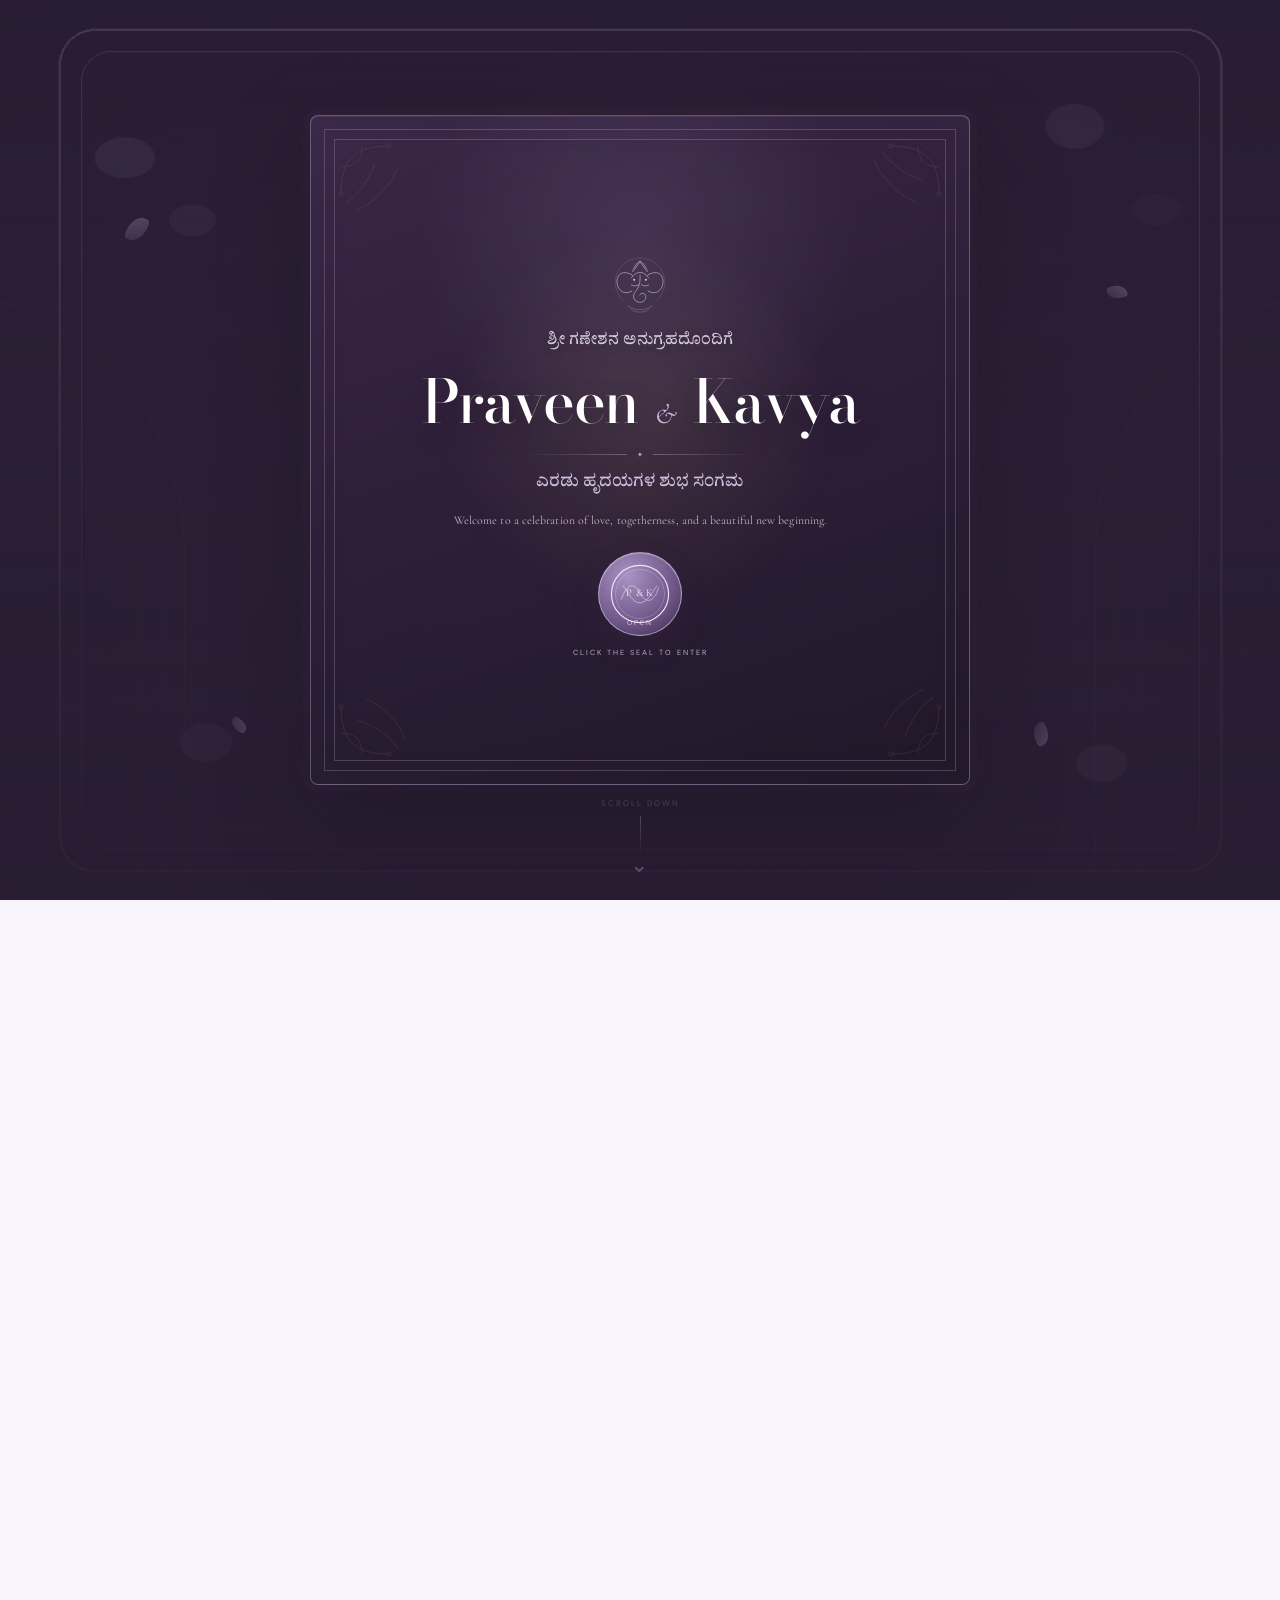
==== commit b3d8f13f: "Update" ====
--- a/index.html
+++ b/index.html
@@ -268,9 +268,9 @@
 </section>
 <!-- VIDEO INVITATION -->
 <div aria-hidden="true" class="luxury-section-separator"><span></span><i>✦</i><b>P ♥ K</b><i>✦</i><span></span></div><section class="section video-invite-section premium-texture-section v38-premium-section" id="video-invite">
-<div class="section-head reveal">
-<p class="eyebrow">OUR VIDEO INVITATION</p>
-<h2>A Little Invitation From Our Hearts</h2>
+<div class="section-head premium-title-lockup reveal">
+<p class="eyebrow">A NOTE FROM OUR HEARTS</p>
+<h2>Our Video Invitation</h2>
 <div class="head-ornament">✦</div>
 <p class="video-intro-copy">Press play and join us for a glimpse of the celebration to come.</p>
 </div>
@@ -288,9 +288,9 @@
 </div></section>
 <!-- COUPLE -->
 <div aria-hidden="true" class="luxury-section-separator"><span></span><i>✦</i><b>P ♥ K</b><i>✦</i><span></span></div><section class="section couple-section premium-texture-section v38-premium-section" id="couple">
-<div class="section-head reveal">
-<p class="eyebrow">MEET THE COUPLE</p>
-<h2>Two Hearts, One Journey</h2>
+<div class="section-head premium-title-lockup reveal">
+<p class="eyebrow">TWO HEARTS • ONE STORY</p>
+<h2>Meet Praveen &amp; Kavya</h2>
 <div class="head-ornament">✦</div>
 </div>
 <div class="couple-grid">
@@ -329,8 +329,8 @@
 </section>
 <!-- EVENTS -->
 <div aria-hidden="true" class="luxury-section-separator"><span></span><i>✦</i><b>P ♥ K</b><i>✦</i><span></span></div><section class="section celebration-section royal-date-section premium-texture-section v38-premium-section" id="events">
-<div class="section-head celebration-head reveal">
-<p class="eyebrow">OUR CELEBRATION</p>
+<div class="section-head celebration-head premium-title-lockup reveal">
+<p class="eyebrow">THE WEDDING DAYS</p>
 <h2>Save the Date</h2>
 <p class="celebration-subtitle">A few beautiful moments that mark the beginning of forever.</p>
 </div>
@@ -374,9 +374,9 @@
 </section>
 <!-- COUNTDOWN -->
 <div aria-hidden="true" class="luxury-section-separator"><span></span><i>✦</i><b>P ♥ K</b><i>✦</i><span></span></div><section class="section pale countdown-section-refined premium-texture-section v38-premium-section" id="countdown">
-<div class="section-head reveal">
-<p class="eyebrow">UNTIL THE MUHURTHAM</p>
-<h2>Counting Down to Our Forever</h2>
+<div class="section-head premium-title-lockup reveal">
+<p class="eyebrow">THE COUNTDOWN</p>
+<h2>Until the Muhurtham</h2>
 <div class="head-ornament">✦</div>
 </div>
 <div aria-live="polite" class="countdown reveal">
@@ -400,9 +400,9 @@
 </section>
 <!-- GALLERY -->
 <div aria-hidden="true" class="luxury-section-separator"><span></span><i>✦</i><b>P ♥ K</b><i>✦</i><span></span></div><section class="section gallery-section premium-texture-section v38-premium-section" id="gallery">
-<div class="section-head reveal">
-<p class="eyebrow">OUR MOMENTS</p>
-<h2>Moments We’ll Cherish Forever</h2>
+<div class="section-head premium-title-lockup reveal">
+<p class="eyebrow">MEMORIES IN THE MAKING</p>
+<h2>Our Moments</h2>
 <div class="head-ornament">✦</div>
 </div>
 <div class="gallery">
@@ -415,9 +415,9 @@
 </section>
 <!-- LOCATION -->
 <div aria-hidden="true" class="luxury-section-separator"><span></span><i>✦</i><b>P ♥ K</b><i>✦</i><span></span></div><section class="section location-section premium-texture-section v38-premium-section" id="venue">
-<div class="section-head reveal">
-<p class="eyebrow">LOCATION</p>
-<h2>The Venue</h2>
+<div class="section-head premium-title-lockup reveal">
+<p class="eyebrow">WHERE WE CELEBRATE</p>
+<h2>The Wedding Venue</h2>
 <div class="head-ornament">✦</div>
 </div>
 <div class="location-card location-card-premium reveal v38-premium-card clean-venue-card">
@@ -442,9 +442,9 @@
 </section>
 <!-- BEEGARA OOTA LOCATION -->
 <div aria-hidden="true" class="luxury-section-separator"><span></span><i>✦</i><b>P ♥ K</b><i>✦</i><span></span></div><section class="section location-section location-section-alt premium-texture-section v38-premium-section" id="beegara-oota">
-<div class="section-head reveal">
-<p class="eyebrow">LOCATION</p>
-<h2>Beegara Oota</h2>
+<div class="section-head premium-title-lockup reveal">
+<p class="eyebrow">THE FAMILY CELEBRATION</p>
+<h2>Beegara Oota Venue</h2>
 <div class="head-ornament">✦</div>
 </div>
 <div class="location-card location-card-premium reveal v38-premium-card clean-venue-card">
--- a/style.css
+++ b/style.css
@@ -9427,3 +9427,129 @@
   .signature-premium .direction-btn,
   .signature-premium .mini-nav-link::after{transition:none!important;}
 }
+
+/* =========================================================
+   V42.6.24 — PREMIUM SECTION TITLE LOCKUPS
+   Refines chapter labels + headings without changing layout
+   ========================================================= */
+.signature-premium .section-head.premium-title-lockup{
+  width:min(780px,92%);
+  margin-left:auto!important;
+  margin-right:auto!important;
+  text-align:center;
+}
+
+.signature-premium .section-head.premium-title-lockup .eyebrow{
+  position:relative;
+  display:inline-flex!important;
+  align-items:center;
+  justify-content:center;
+  gap:12px;
+  width:auto!important;
+  margin:0 auto 14px!important;
+  padding:0 8px;
+  color:var(--signature-plum-2)!important;
+  font-size:9px!important;
+  font-weight:600!important;
+  line-height:1.2!important;
+  letter-spacing:3.1px!important;
+  text-transform:uppercase;
+  white-space:nowrap;
+}
+
+.signature-premium .section-head.premium-title-lockup .eyebrow::before,
+.signature-premium .section-head.premium-title-lockup .eyebrow::after{
+  content:"";
+  width:34px;
+  height:1px;
+  flex:0 0 34px;
+  background:linear-gradient(90deg,transparent,rgba(182,143,76,.72));
+}
+.signature-premium .section-head.premium-title-lockup .eyebrow::after{
+  background:linear-gradient(90deg,rgba(182,143,76,.72),transparent);
+}
+
+.signature-premium .section-head.premium-title-lockup h2{
+  position:relative;
+  margin:0 auto!important;
+  max-width:760px;
+  color:var(--signature-plum)!important;
+  font-family:var(--display)!important;
+  font-size:clamp(42px,5vw,64px)!important;
+  font-weight:500!important;
+  line-height:.98!important;
+  letter-spacing:-.04em!important;
+  text-wrap:balance;
+}
+
+.signature-premium .section-head.premium-title-lockup .head-ornament{
+  width:72px;
+  margin:18px auto 0!important;
+  display:flex;
+  align-items:center;
+  justify-content:center;
+  color:var(--signature-gold)!important;
+  font-size:11px!important;
+  line-height:1;
+}
+.signature-premium .section-head.premium-title-lockup .head-ornament::before,
+.signature-premium .section-head.premium-title-lockup .head-ornament::after{
+  content:"";
+  width:24px;
+  height:1px;
+  margin:0 8px;
+  background:rgba(182,143,76,.32);
+}
+
+/* Save the Date keeps its existing subtitle, simply polished. */
+.signature-premium .celebration-head.premium-title-lockup .celebration-subtitle{
+  max-width:600px;
+  margin:18px auto 0!important;
+  color:var(--signature-muted)!important;
+  font-family:var(--serif)!important;
+  font-size:16px!important;
+  line-height:1.65!important;
+}
+
+/* Slight chapter-specific distinction while staying in one visual system. */
+.signature-premium #video-invite .premium-title-lockup .eyebrow,
+.signature-premium #gallery .premium-title-lockup .eyebrow{
+  color:#8A6D9F!important;
+}
+.signature-premium #countdown .premium-title-lockup h2{
+  color:#3A2848!important;
+}
+.signature-premium #venue .premium-title-lockup .eyebrow,
+.signature-premium #beegara-oota .premium-title-lockup .eyebrow{
+  color:#8067A0!important;
+}
+
+@media(max-width:620px){
+  .signature-premium .section-head.premium-title-lockup{
+    width:min(94%,560px);
+  }
+  .signature-premium .section-head.premium-title-lockup .eyebrow{
+    gap:8px;
+    margin-bottom:12px!important;
+    font-size:7.5px!important;
+    letter-spacing:2.15px!important;
+    white-space:normal;
+  }
+  .signature-premium .section-head.premium-title-lockup .eyebrow::before,
+  .signature-premium .section-head.premium-title-lockup .eyebrow::after{
+    width:20px;
+    flex-basis:20px;
+  }
+  .signature-premium .section-head.premium-title-lockup h2{
+    font-size:clamp(36px,10.7vw,48px)!important;
+    line-height:1.02!important;
+  }
+  .signature-premium .section-head.premium-title-lockup .head-ornament{
+    margin-top:15px!important;
+  }
+  .signature-premium .celebration-head.premium-title-lockup .celebration-subtitle{
+    margin-top:15px!important;
+    font-size:15px!important;
+    line-height:1.6!important;
+  }
+}
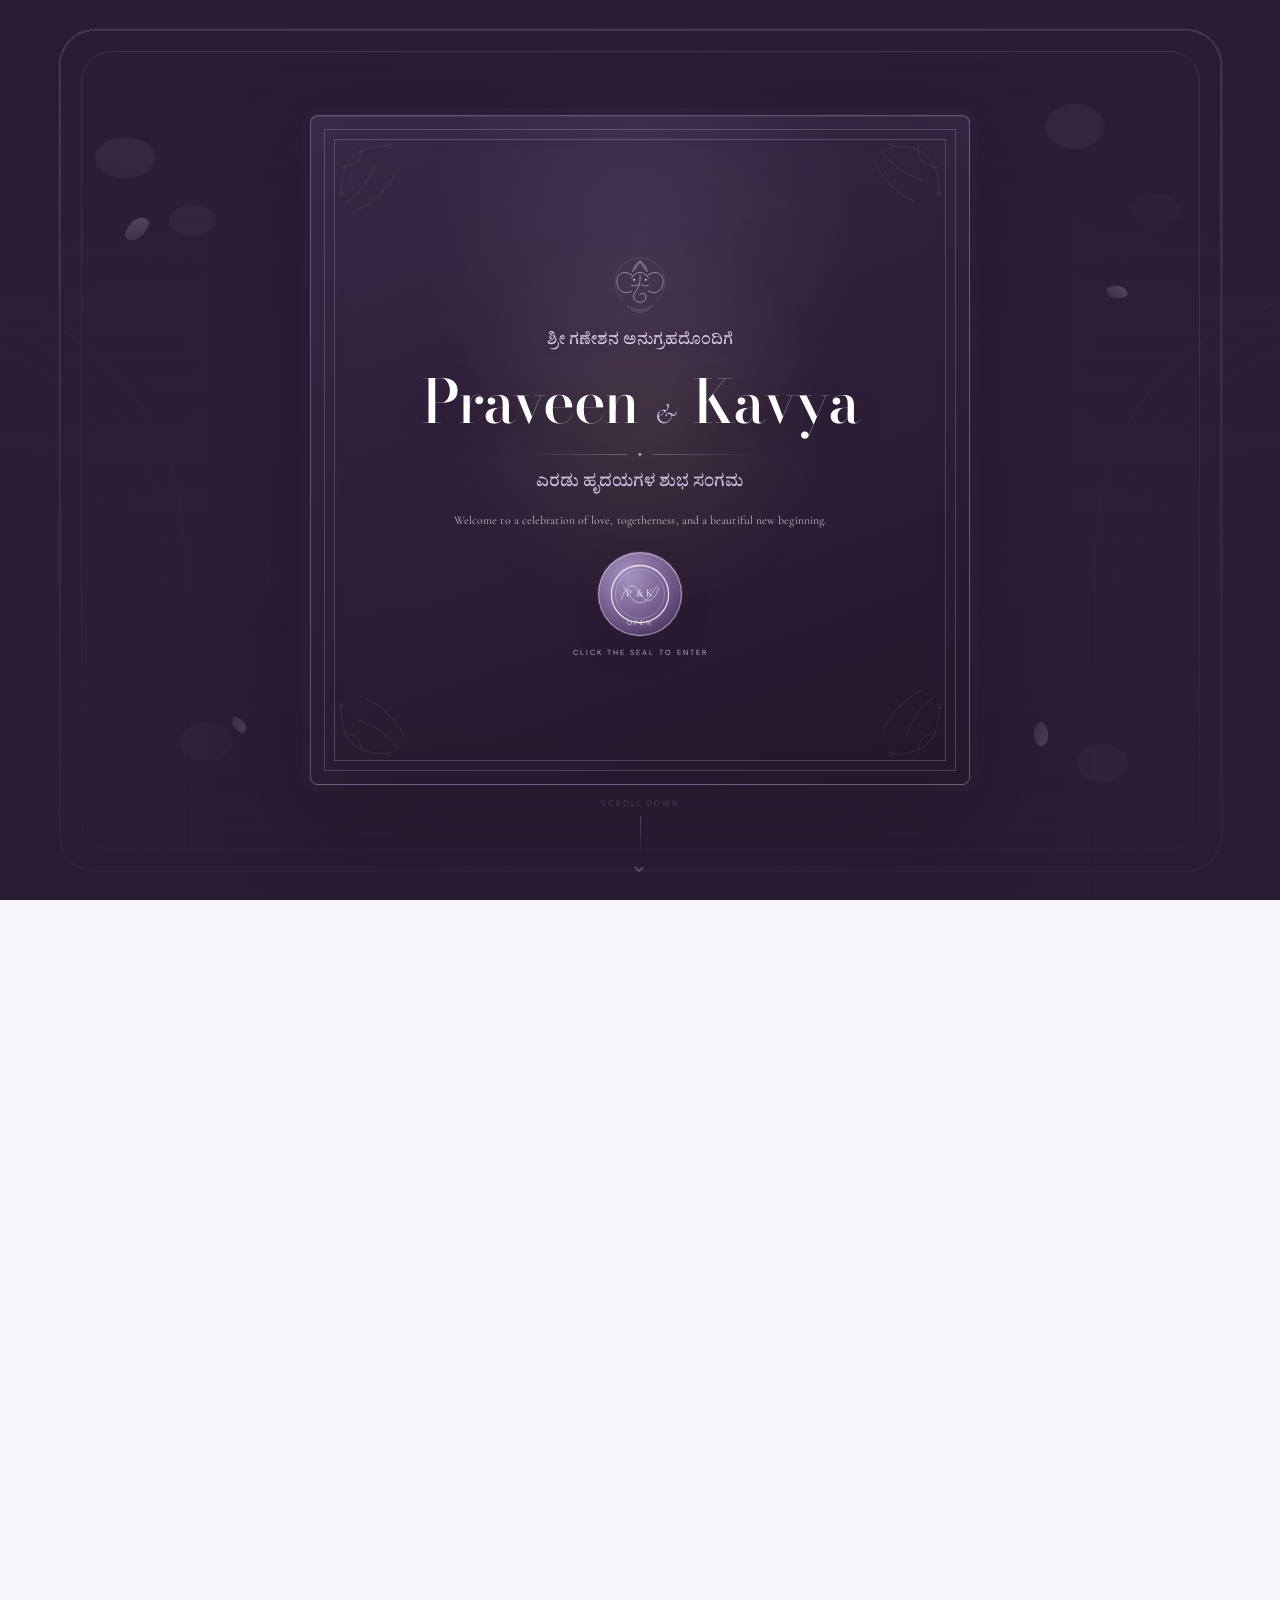
==== commit 19b01bdd: "Update" ====
--- a/index.html
+++ b/index.html
@@ -25,9 +25,9 @@
 </style></noscript><meta content="light" name="color-scheme"/><link href="//fonts.googleapis.com" rel="dns-prefetch"/><link href="//fonts.gstatic.com" rel="dns-prefetch"/><link href="//images.unsplash.com" rel="dns-prefetch"/><link href="assets/favicon.svg" rel="icon" type="image/svg+xml"/><link href="assets/favicon-32.png" rel="icon" sizes="32x32" type="image/png"/><link href="assets/apple-touch-icon.png" rel="apple-touch-icon" sizes="180x180"/><meta content="https://karthikg1908.github.io/Testing-/assets/og-preview.jpg" property="og:image"/><meta content="image/jpeg" property="og:image:type"/><meta content="1200" property="og:image:width"/><meta content="630" property="og:image:height"/><meta content="Praveen &amp; Kavya Wedding Invitation" property="og:image:alt"/><meta content="summary_large_image" name="twitter:card"/><meta content="Praveen &amp; Kavya — Wedding Invitation" name="twitter:title"/><meta content="Join Praveen and Kavya as they celebrate their beautiful new beginning." name="twitter:description"/><meta content="https://karthikg1908.github.io/Testing-/assets/og-preview.jpg" name="twitter:image"/><link href="https://karthikg1908.github.io/Testing-/" rel="canonical"/><meta content="https://karthikg1908.github.io/Testing-/" property="og:url"/><meta content="https://karthikg1908.github.io/Testing-/assets/og-preview.jpg" property="og:image:secure_url"/><meta content="Praveen &amp; Kavya Wedding Invitation" property="og:site_name"/><meta content="en_IN" property="og:locale"/></head>
 <body class="no-scroll signature-premium"><div aria-hidden="true" class="page-loader" id="pageLoader">
 <div class="page-loader-inner">
-<div class="page-loader-monogram">P <span>✦</span> K</div>
+<div class="page-loader-monogram">P <span>♥</span> K</div>
 <div class="page-loader-line"><i></i></div>
-<p>Preparing something beautiful</p>
+<p>Wedding Invitation</p>
 </div>
 </div>
 <div aria-hidden="true" class="scroll-progress-ornament" id="scrollProgress">
@@ -379,6 +379,7 @@
 <h2>Until the Muhurtham</h2>
 <div class="head-ornament">✦</div>
 </div>
+<p class="countdown-kicker reveal">UNTIL THE MUHURTHAM</p>
 <div aria-live="polite" class="countdown reveal">
 <div class="count-card">
 <span id="days">00</span>
--- a/style.css
+++ b/style.css
@@ -9553,3 +9553,530 @@
     line-height:1.6!important;
   }
 }
+
+/* =========================================================
+   V42.6.25 — REFINED LUXURY POLISH
+   Hero · seal · portraits · countdown · venues · footer · mobile · loader
+   Keeps V42.6.24 title system and V42.6.21 smooth 50/50 opening geometry.
+   ========================================================= */
+
+/* ---------- 1. Hero: calmer spacing + restrained gold ornament ---------- */
+.signature-premium .hero-content{
+  width:min(900px,92%)!important;
+}
+.signature-premium .hero-content .eyebrow{
+  margin-bottom:16px!important;
+}
+.signature-premium .hero-script{
+  margin:0 auto 12px!important;
+  max-width:760px;
+  line-height:1.5!important;
+  text-wrap:balance;
+}
+.signature-premium .hero-names{
+  position:relative;
+  width:max-content;
+  max-width:100%;
+  margin:0 auto!important;
+  padding:0 22px 23px;
+}
+.signature-premium .hero-names::after{
+  content:"";
+  position:absolute;
+  left:50%;
+  bottom:3px;
+  width:clamp(126px,20vw,220px);
+  height:1px;
+  transform:translateX(-50%);
+  background:linear-gradient(90deg,transparent,rgba(214,181,106,.40) 20%,#E3C982 50%,rgba(214,181,106,.40) 80%,transparent);
+  box-shadow:0 1px 9px rgba(227,201,130,.14);
+}
+.signature-premium .hero-names::before{
+  content:"✦";
+  position:absolute;
+  left:50%;
+  bottom:-1px;
+  z-index:2;
+  transform:translateX(-50%);
+  padding:0 7px;
+  color:#E3C982;
+  background:transparent;
+  font-family:var(--serif);
+  font-size:7px;
+  line-height:1;
+  text-shadow:0 0 10px rgba(227,201,130,.28);
+}
+.signature-premium .hero-copy{
+  width:min(620px,92%);
+  margin:18px auto 0!important;
+  line-height:1.62!important;
+}
+.signature-premium .hero-together-line{
+  margin-top:10px!important;
+}
+
+/* ---------- 2. Opening seal: embossed monogram + very light metallic sweep ---------- */
+#openInvitation{
+  position:relative;
+  overflow:hidden;
+  isolation:isolate;
+  animation:v42625SealBreathe 3.8s ease-in-out infinite!important;
+  box-shadow:
+    0 14px 30px rgba(38,23,47,.20),
+    0 0 0 1px rgba(239,220,173,.10),
+    inset 0 1px 1px rgba(255,255,255,.24),
+    inset 0 -3px 9px rgba(67,41,78,.16)!important;
+  transition:transform .3s cubic-bezier(.2,.72,.2,1),box-shadow .3s ease!important;
+}
+#openInvitation::before{
+  content:"";
+  position:absolute;
+  z-index:3;
+  top:-28%;
+  left:-68%;
+  width:34%;
+  height:156%;
+  pointer-events:none;
+  opacity:0;
+  transform:skewX(-20deg) translate3d(0,0,0);
+  background:linear-gradient(90deg,transparent,rgba(255,244,211,.36),rgba(255,255,255,.58),rgba(255,244,211,.24),transparent);
+  animation:v42625SealSweep 4.8s ease-in-out 1.1s infinite;
+  will-change:transform,opacity;
+}
+#openInvitation .pk-monogram-opening{
+  position:relative;
+  z-index:2;
+  filter:drop-shadow(0 1px 0 rgba(255,255,255,.18)) drop-shadow(0 2px 3px rgba(45,27,55,.18));
+}
+#openInvitation .pk-monogram .mono-text{
+  text-shadow:
+    0 1px 0 rgba(255,255,255,.28),
+    0 -1px 0 rgba(54,34,65,.22),
+    0 2px 4px rgba(42,26,52,.13);
+}
+@media(hover:hover){
+  #openInvitation:hover{
+    transform:translateY(-2px) scale(1.018)!important;
+    box-shadow:
+      0 18px 38px rgba(38,23,47,.25),
+      0 0 24px rgba(227,201,130,.16),
+      0 0 0 1px rgba(239,220,173,.18),
+      inset 0 1px 1px rgba(255,255,255,.28),
+      inset 0 -3px 9px rgba(67,41,78,.16)!important;
+  }
+}
+#openInvitation:active{
+  transform:translateY(0) scale(.985)!important;
+}
+.luxury-cover.opening-active #openInvitation::before,
+.opening-frame-copy .wax-seal::before{
+  animation:none!important;
+  opacity:0!important;
+}
+@keyframes v42625SealBreathe{
+  0%,100%{transform:translate3d(0,0,0) scale(1)}
+  50%{transform:translate3d(0,-1px,0) scale(1.01)}
+}
+@keyframes v42625SealSweep{
+  0%,68%,100%{opacity:0;transform:skewX(-20deg) translate3d(0,0,0)}
+  73%{opacity:.46}
+  82%{opacity:.12;transform:skewX(-20deg) translate3d(470%,0,0)}
+  83%{opacity:0}
+}
+
+/* ---------- 3. One visual language for couple + gallery photography ---------- */
+.signature-premium .couple-card .portrait-wrap,
+.signature-premium .gallery figure{
+  border:1px solid rgba(128,103,160,.14)!important;
+  background:linear-gradient(145deg,#FFF,#FBF8FD)!important;
+  box-shadow:0 15px 36px rgba(43,30,53,.075)!important;
+}
+.signature-premium .couple-card .portrait-wrap{
+  overflow:hidden!important;
+  padding:6px!important;
+  border-radius:23px!important;
+  transition:transform .38s cubic-bezier(.2,.72,.2,1),box-shadow .38s ease!important;
+}
+.signature-premium .couple-card .portrait-wrap img{
+  width:100%;
+  height:100%;
+  border-radius:17px!important;
+  filter:saturate(.94) contrast(1.01)!important;
+  transition:transform .48s cubic-bezier(.2,.72,.2,1),filter .38s ease!important;
+}
+.signature-premium .couple-card:hover .portrait-wrap,
+.signature-premium .gallery figure:hover{
+  transform:translateY(-4px)!important;
+  box-shadow:0 21px 46px rgba(43,30,53,.105)!important;
+}
+.signature-premium .couple-card:hover .portrait-wrap img,
+.signature-premium .gallery figure:hover img{
+  transform:scale(1.018)!important;
+  filter:saturate(1) contrast(1.015)!important;
+}
+.signature-premium .gallery figure{
+  border-radius:23px!important;
+  padding:6px!important;
+}
+.signature-premium .gallery figure::before,
+.signature-premium .gallery figure img{
+  border-radius:17px!important;
+}
+
+/* ---------- 4. Countdown: typography first, less dashboard-like ---------- */
+.signature-premium #countdown .section-head{
+  margin-bottom:22px!important;
+}
+.signature-premium .countdown-kicker{
+  display:flex;
+  align-items:center;
+  justify-content:center;
+  gap:11px;
+  width:min(520px,90%);
+  margin:0 auto 18px;
+  color:rgba(87,64,104,.74);
+  font-family:var(--sans);
+  font-size:8px;
+  font-weight:500;
+  letter-spacing:3px;
+  line-height:1.2;
+  text-transform:uppercase;
+}
+.signature-premium .countdown-kicker::before,
+.signature-premium .countdown-kicker::after{
+  content:"";
+  width:40px;
+  height:1px;
+  background:linear-gradient(90deg,transparent,rgba(182,143,76,.55));
+}
+.signature-premium .countdown-kicker::after{
+  background:linear-gradient(90deg,rgba(182,143,76,.55),transparent);
+}
+.signature-premium .countdown{
+  width:min(720px,92%)!important;
+  margin-inline:auto!important;
+  gap:clamp(10px,1.7vw,18px)!important;
+}
+.signature-premium .count-card{
+  position:relative;
+  min-width:0!important;
+  flex:1 1 0!important;
+  padding:22px 12px 17px!important;
+  border:0!important;
+  border-radius:18px!important;
+  background:rgba(255,255,255,.48)!important;
+  box-shadow:0 10px 28px rgba(43,30,53,.045)!important;
+}
+.signature-premium .count-card::after{
+  content:"";
+  position:absolute;
+  left:20%;
+  right:20%;
+  bottom:0;
+  height:1px;
+  background:linear-gradient(90deg,transparent,rgba(182,143,76,.34),transparent);
+}
+.signature-premium .count-card span{
+  display:block;
+  color:#3A2848!important;
+  font-family:var(--display)!important;
+  font-size:clamp(48px,6.4vw,76px)!important;
+  font-weight:500!important;
+  line-height:.9!important;
+  letter-spacing:-.055em!important;
+  font-variant-numeric:tabular-nums;
+}
+.signature-premium .count-card small{
+  display:block;
+  margin-top:12px!important;
+  color:rgba(75,57,89,.62)!important;
+  font-size:7.5px!important;
+  font-weight:600!important;
+  letter-spacing:2.5px!important;
+  line-height:1.2!important;
+  text-transform:uppercase;
+}
+
+/* ---------- 5. Venue: stronger names + tiny pin pulse + arrow micro-motion ---------- */
+.signature-premium .clean-venue-card .location-details h3{
+  max-width:620px;
+  margin-bottom:18px!important;
+  color:#34223F!important;
+  font-size:clamp(38px,4.4vw,54px)!important;
+  line-height:1!important;
+}
+.signature-premium .location-address{
+  max-width:660px;
+  color:rgba(74,59,83,.72)!important;
+  font-size:15.5px!important;
+}
+.signature-premium .direction-btn .direction-pin{
+  position:relative;
+  display:inline-grid!important;
+  place-items:center;
+  width:18px!important;
+  height:18px!important;
+  flex:0 0 18px;
+  border:1px solid rgba(255,244,211,.55);
+  border-radius:50%;
+  transform:translateZ(0);
+}
+.signature-premium .direction-btn .direction-pin::after{
+  content:"";
+  position:absolute;
+  inset:-4px;
+  border:1px solid rgba(227,201,130,.32);
+  border-radius:50%;
+  animation:v42625PinPulse 2.8s ease-out infinite;
+}
+.signature-premium .direction-btn .direction-pin b{
+  width:4px!important;
+  height:4px!important;
+  border-radius:50%;
+  background:#F2DFAF!important;
+  box-shadow:0 0 8px rgba(242,223,175,.42);
+}
+.signature-premium .direction-btn i{
+  display:inline-block;
+  font-size:15px!important;
+  transition:transform .28s cubic-bezier(.2,.72,.2,1)!important;
+}
+@media(hover:hover){
+  .signature-premium .direction-btn:hover i{
+    transform:translateX(4px)!important;
+  }
+}
+@keyframes v42625PinPulse{
+  0%{opacity:.7;transform:scale(.78)}
+  70%,100%{opacity:0;transform:scale(1.55)}
+}
+
+/* ---------- 6. Footer: quiet signature, minimal icons ---------- */
+.signature-premium footer{
+  padding:11px 16px 13px!important;
+}
+.signature-premium .footer-craft-credit{
+  padding:0!important;
+}
+.signature-premium .footer-compact-row{
+  min-height:28px!important;
+  gap:8px!important;
+}
+.signature-premium .footer-compact-credit{
+  font-size:9.5px!important;
+  letter-spacing:.55px!important;
+  opacity:.72;
+}
+.signature-premium .footer-credit-star-gold{
+  font-size:7px!important;
+  opacity:.72;
+}
+.signature-premium .footer-socials-compact{
+  gap:5px!important;
+}
+.signature-premium .footer-social-link{
+  width:24px!important;
+  height:24px!important;
+  min-width:24px!important;
+  min-height:24px!important;
+  border-color:rgba(241,236,247,.10)!important;
+  background:transparent!important;
+  box-shadow:none!important;
+  opacity:.68;
+}
+.signature-premium .footer-social-link svg{
+  width:12px!important;
+  height:12px!important;
+}
+@media(hover:hover){
+  .signature-premium .footer-social-link:hover{
+    opacity:1;
+    transform:translateY(-1px)!important;
+  }
+}
+
+/* ---------- 7. Mobile-specific polish ---------- */
+.hero-script,
+.ganesha-blessing,
+.opening-kannada-line,
+.couple-kannada-blessing p,
+.closing-kannada,
+.closing-message-kannada{
+  word-break:keep-all;
+  overflow-wrap:normal;
+  text-wrap:balance;
+}
+@media(max-width:620px){
+  .signature-premium main .section{
+    padding-top:68px!important;
+    padding-bottom:68px!important;
+  }
+  .signature-premium .section-head{
+    margin-bottom:30px!important;
+  }
+  .signature-premium .section-head.premium-title-lockup h2{
+    font-size:clamp(34px,10vw,44px)!important;
+    line-height:1.02!important;
+  }
+  .signature-premium .hero-content{
+    width:92%!important;
+  }
+  .signature-premium .hero-content .eyebrow{
+    margin-bottom:11px!important;
+  }
+  .signature-premium .hero-script{
+    margin-bottom:9px!important;
+    font-size:clamp(16px,4.4vw,20px)!important;
+  }
+  .signature-premium .hero-names{
+    padding-inline:8px!important;
+    padding-bottom:19px!important;
+  }
+  .signature-premium .hero-names::after{
+    width:132px;
+  }
+  .signature-premium .hero-copy{
+    margin-top:14px!important;
+    font-size:14.5px!important;
+  }
+  .signature-premium .countdown-kicker{
+    margin-bottom:14px;
+    font-size:7px;
+    letter-spacing:2.2px;
+  }
+  .signature-premium .countdown{
+    display:grid!important;
+    grid-template-columns:repeat(2,minmax(0,1fr))!important;
+    width:min(340px,90%)!important;
+    gap:10px!important;
+  }
+  .signature-premium .count-card{
+    width:100%!important;
+    min-height:108px!important;
+    padding:18px 8px 15px!important;
+  }
+  .signature-premium .count-card span{
+    font-size:clamp(46px,15vw,62px)!important;
+  }
+  .signature-premium .count-card small{
+    margin-top:9px!important;
+    font-size:7px!important;
+  }
+  .signature-premium .couple-card .portrait-wrap,
+  .signature-premium .gallery figure{
+    border-radius:18px!important;
+  }
+  .signature-premium .couple-card .portrait-wrap img,
+  .signature-premium .gallery figure img,
+  .signature-premium .gallery figure::before{
+    border-radius:13px!important;
+  }
+  .signature-premium .direction-btn{
+    width:min(100%,320px)!important;
+    min-height:48px!important;
+    margin-inline:auto!important;
+    justify-content:center!important;
+  }
+  .signature-premium .clean-venue-card .location-details h3{
+    font-size:clamp(34px,10vw,44px)!important;
+  }
+  .signature-premium .location-address{
+    font-size:14.5px!important;
+    line-height:1.58!important;
+  }
+  .gallery,
+  .photo-lightbox,
+  .lightbox-stage{
+    touch-action:pan-y pinch-zoom;
+  }
+  .signature-premium footer{
+    padding:9px 10px 11px!important;
+  }
+  .signature-premium .footer-compact-row{
+    gap:6px!important;
+  }
+  .signature-premium .footer-compact-credit{
+    font-size:8.8px!important;
+  }
+  .signature-premium .footer-social-link{
+    width:22px!important;
+    height:22px!important;
+    min-width:22px!important;
+    min-height:22px!important;
+  }
+  .opening-frame-half{
+    will-change:transform,opacity!important;
+    backface-visibility:hidden!important;
+    transform-style:flat!important;
+  }
+}
+@media(max-width:390px){
+  .signature-premium main .section{
+    padding-top:62px!important;
+    padding-bottom:62px!important;
+  }
+  .signature-premium .section-head.premium-title-lockup h2{
+    font-size:clamp(32px,9.8vw,40px)!important;
+  }
+  .signature-premium .section-head.premium-title-lockup .eyebrow{
+    font-size:7px!important;
+    letter-spacing:1.8px!important;
+  }
+  .signature-premium .footer-compact-row{
+    flex-wrap:wrap;
+    justify-content:center!important;
+  }
+}
+
+/* ---------- 8. Minimal P ♥ K asset loader ---------- */
+.page-loader{
+  background:
+    radial-gradient(circle at 50% 42%,rgba(128,103,160,.12),transparent 30%),
+    linear-gradient(155deg,#34243F,#24192C)!important;
+  transition:opacity .30s ease,visibility .30s ease!important;
+}
+.page-loader-inner{
+  width:min(220px,68vw)!important;
+}
+.page-loader-monogram{
+  font-family:var(--display)!important;
+  font-size:29px!important;
+  font-weight:500!important;
+  letter-spacing:5px!important;
+}
+.page-loader-monogram span{
+  margin:0 5px!important;
+  color:#D8B96F!important;
+  font-size:10px!important;
+  transform:translateY(-3px)!important;
+  text-shadow:0 0 12px rgba(216,185,111,.18);
+}
+.page-loader-line{
+  width:92px!important;
+  margin:15px auto 10px!important;
+  background:rgba(217,205,237,.10)!important;
+}
+.page-loader-line i{
+  width:36%!important;
+  background:linear-gradient(90deg,transparent,#D9CDED,#D8B96F,transparent)!important;
+  animation-duration:1.05s!important;
+}
+.page-loader p{
+  font-size:7px!important;
+  letter-spacing:2.1px!important;
+  color:rgba(241,236,247,.46)!important;
+}
+
+@media(prefers-reduced-motion:reduce){
+  #openInvitation,
+  #openInvitation::before,
+  .signature-premium .direction-btn .direction-pin::after,
+  .signature-premium .couple-card .portrait-wrap,
+  .signature-premium .couple-card .portrait-wrap img,
+  .signature-premium .gallery figure,
+  .signature-premium .gallery figure img,
+  .signature-premium .direction-btn i{
+    animation:none!important;
+    transition:none!important;
+  }
+}
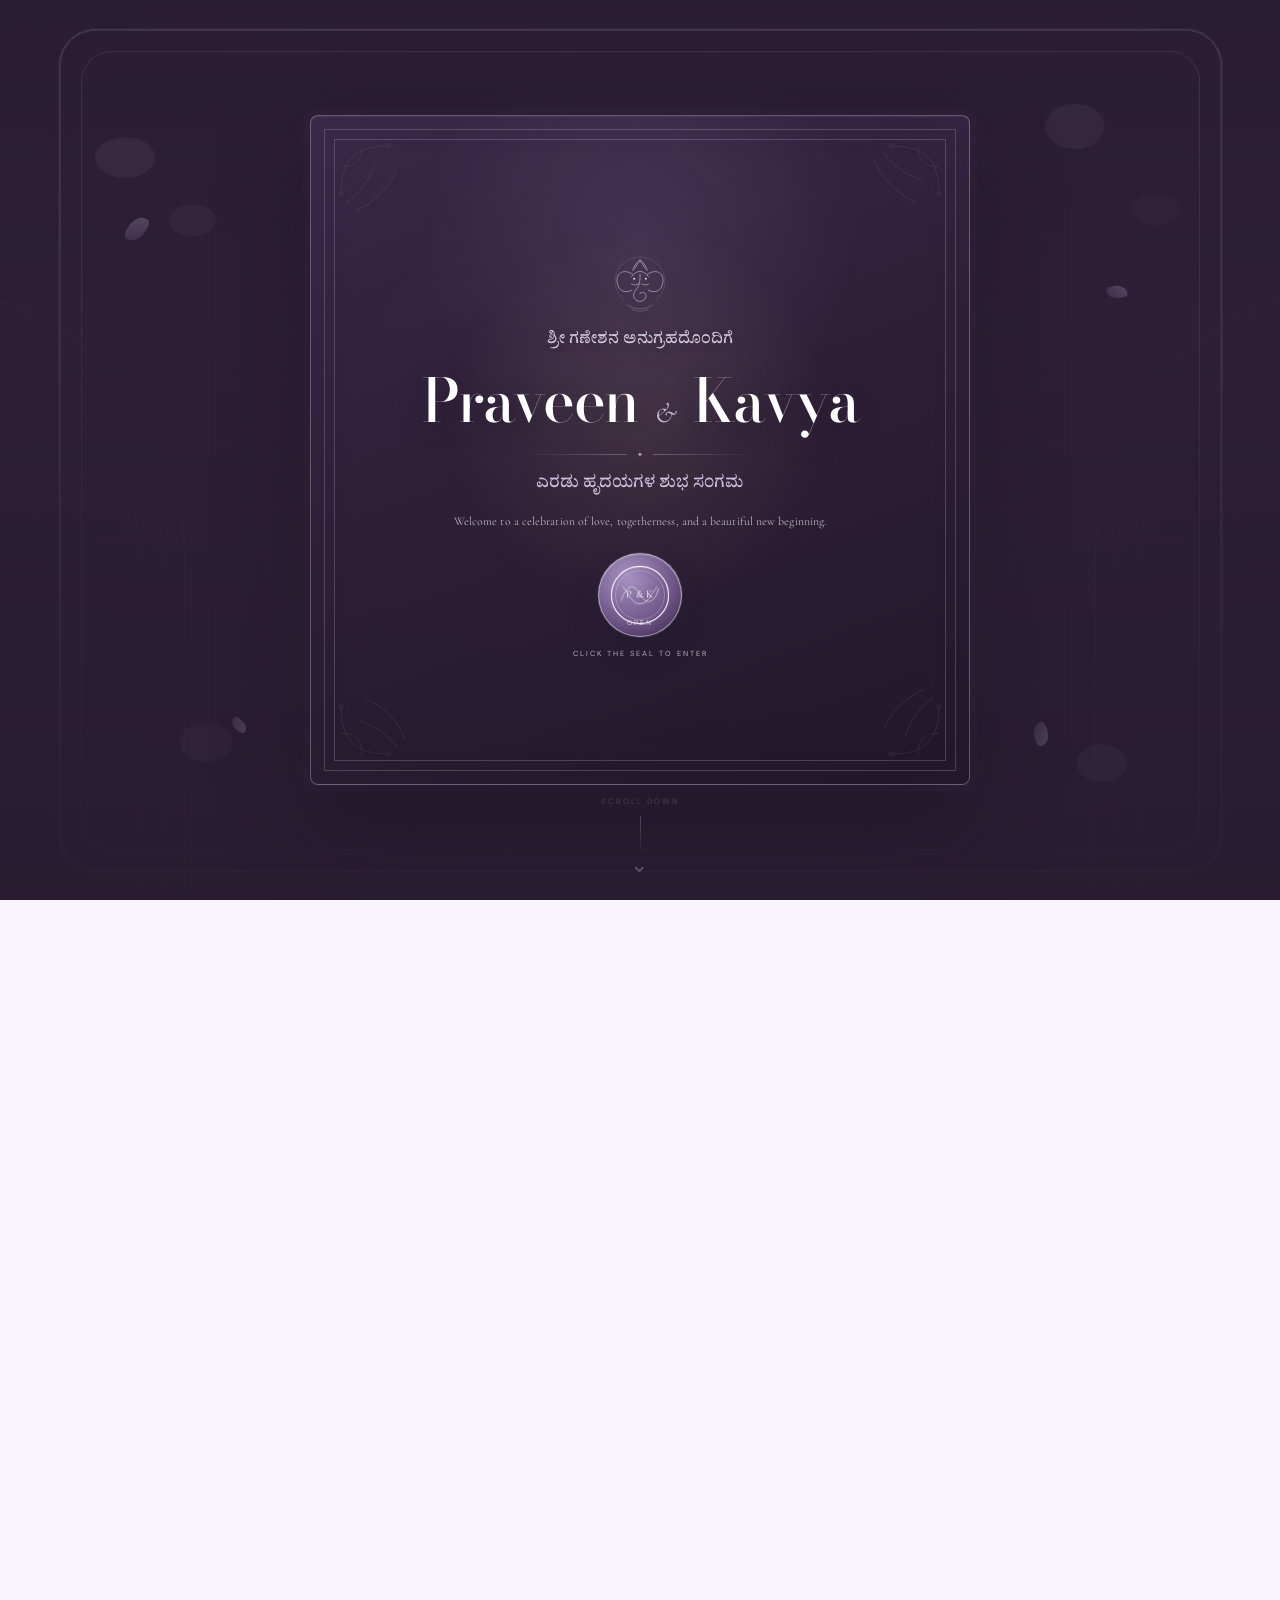
==== commit f8ea6bf9: "refine wedding invite with premium UI and smart interactions" ====
--- a/index.html
+++ b/index.html
@@ -4,12 +4,12 @@
 <head>
 <meta charset="utf-8"/>
 <meta content="width=device-width, initial-scale=1, viewport-fit=cover" name="viewport"/>
-<meta content="#2B1E35" name="theme-color"/>
-<meta content="Wedding invitation of Praveen and Kavya — celebrating love, family and a beautiful new beginning." name="description"/>
-<meta content="Praveen &amp; Kavya — Wedding Invitation" property="og:title"/>
-<meta content="Join Praveen and Kavya as they celebrate their beautiful new beginning." property="og:description"/>
+<meta content="#34243F" name="theme-color"/>
+<meta content="You're invited to celebrate the wedding of Praveen & Kavya on 02 December 2026." name="description"/>
+<meta content="Praveen &amp; Kavya | Wedding Invitation" property="og:title"/>
+<meta content="You're invited to celebrate the wedding of Praveen &amp; Kavya on 02 December 2026." property="og:description"/>
 <meta content="website" property="og:type"/>
-<title>Praveen &amp; Kavya — Wedding Invitation</title>
+<title>Praveen &amp; Kavya | Wedding Invitation</title>
 <link href="https://fonts.googleapis.com" rel="preconnect"/>
 <link crossorigin="" href="https://fonts.gstatic.com" rel="preconnect"/>
 <link href="https://fonts.googleapis.com/css2?family=Bodoni+Moda:opsz,wght@6..96,500;6..96,600&amp;family=Cormorant+Garamond:wght@400;500;600;700&amp;family=DM+Sans:wght@300;400;500&amp;family=Great+Vibes&amp;family=Noto+Serif+Kannada:wght@400;500;600&amp;display=swap" rel="stylesheet"/>
@@ -22,7 +22,7 @@
       .reveal,.reveal-left,.reveal-right{opacity:1!important;transform:none!important}
     
 #pageLoader{display:none!important}
-</style></noscript><meta content="light" name="color-scheme"/><link href="//fonts.googleapis.com" rel="dns-prefetch"/><link href="//fonts.gstatic.com" rel="dns-prefetch"/><link href="//images.unsplash.com" rel="dns-prefetch"/><link href="assets/favicon.svg" rel="icon" type="image/svg+xml"/><link href="assets/favicon-32.png" rel="icon" sizes="32x32" type="image/png"/><link href="assets/apple-touch-icon.png" rel="apple-touch-icon" sizes="180x180"/><meta content="https://karthikg1908.github.io/Testing-/assets/og-preview.jpg" property="og:image"/><meta content="image/jpeg" property="og:image:type"/><meta content="1200" property="og:image:width"/><meta content="630" property="og:image:height"/><meta content="Praveen &amp; Kavya Wedding Invitation" property="og:image:alt"/><meta content="summary_large_image" name="twitter:card"/><meta content="Praveen &amp; Kavya — Wedding Invitation" name="twitter:title"/><meta content="Join Praveen and Kavya as they celebrate their beautiful new beginning." name="twitter:description"/><meta content="https://karthikg1908.github.io/Testing-/assets/og-preview.jpg" name="twitter:image"/><link href="https://karthikg1908.github.io/Testing-/" rel="canonical"/><meta content="https://karthikg1908.github.io/Testing-/" property="og:url"/><meta content="https://karthikg1908.github.io/Testing-/assets/og-preview.jpg" property="og:image:secure_url"/><meta content="Praveen &amp; Kavya Wedding Invitation" property="og:site_name"/><meta content="en_IN" property="og:locale"/></head>
+</style></noscript><meta content="light" name="color-scheme"/><link href="//fonts.googleapis.com" rel="dns-prefetch"/><link href="//fonts.gstatic.com" rel="dns-prefetch"/><link href="//images.unsplash.com" rel="dns-prefetch"/><link href="assets/favicon.svg" rel="icon" type="image/svg+xml"/><link href="assets/favicon-32.png" rel="icon" sizes="32x32" type="image/png"/><link href="assets/apple-touch-icon.png" rel="apple-touch-icon" sizes="180x180"/><meta content="https://karthikg1908.github.io/Testing-/assets/praveen-kavya-wedding-preview-v2.jpg" property="og:image"/><meta content="image/jpeg" property="og:image:type"/><meta content="1200" property="og:image:width"/><meta content="630" property="og:image:height"/><meta content="Praveen &amp; Kavya Wedding Invitation" property="og:image:alt"/><meta content="summary_large_image" name="twitter:card"/><meta content="Praveen &amp; Kavya | Wedding Invitation" name="twitter:title"/><meta content="You're invited to celebrate the wedding of Praveen &amp; Kavya on 02 December 2026." name="twitter:description"/><meta content="https://karthikg1908.github.io/Testing-/assets/praveen-kavya-wedding-preview-v2.jpg" name="twitter:image"/><meta content="Praveen &amp; Kavya Wedding Invitation — 02 December 2026" name="twitter:image:alt"/><link href="https://karthikg1908.github.io/Testing-/" rel="canonical"/><meta content="https://karthikg1908.github.io/Testing-/" property="og:url"/><meta content="https://karthikg1908.github.io/Testing-/assets/praveen-kavya-wedding-preview-v2.jpg" property="og:image:secure_url"/><meta content="Praveen &amp; Kavya Wedding Invitation" property="og:site_name"/><meta content="en_IN" property="og:locale"/></head>
 <body class="no-scroll signature-premium"><div aria-hidden="true" class="page-loader" id="pageLoader">
 <div class="page-loader-inner">
 <div class="page-loader-monogram">P <span>♥</span> K</div>
@@ -249,6 +249,7 @@
 <div class="hero-arch hero-arch-left"></div>
 <div class="hero-arch hero-arch-right"></div>
 <div class="hero-content">
+<div aria-live="polite" class="wedding-day-banner" id="weddingDayBanner" hidden>✦ Today, Two Hearts Become One ✦</div>
 <p class="eyebrow gold">A CELEBRATION OF LOVE</p>
 <p class="hero-script">ಶುಭ ಮಂಗಳ ವಿವಾಹ</p>
 <h2 class="hero-names">
@@ -493,8 +494,14 @@
             ನಿಮ್ಮ ಆಗಮನವೇ ನಮ್ಮ ಸಂಭ್ರಮಕ್ಕೆ ಮತ್ತಷ್ಟು ಮೆರುಗು ನೀಡುತ್ತದೆ.
           </p>
 </div>
-<div class="closing-signature-mark" aria-hidden="true"><span>P</span><i>♥</i><span>K</span></div>
 <div class="closing-name-group"><div class="closing-couple-name">Praveen <span>&amp;</span> Kavya</div></div>
+<div class="share-invitation-wrap">
+<button aria-label="Share Praveen and Kavya wedding invitation" class="share-invitation-btn" id="shareInvitationButton" type="button">
+<span aria-hidden="true" class="share-invitation-icon">↗</span>
+<span id="shareInvitationLabel">Invite Your Loved Ones Along</span>
+</button>
+<p aria-live="polite" class="share-invitation-status" id="shareInvitationStatus"></p>
+</div>
 <span aria-hidden="true" class="v38-closing-ornament v38-closing-ornament-bottom"></span></div>
 </section>
 </main>
--- a/style.css
+++ b/style.css
@@ -10080,3 +10080,532 @@
     transition:none!important;
   }
 }
+
+
+/* =========================================================
+   V42.6.27 — SHARE + SMART WEDDING DAY ENHANCEMENTS
+   Isolated additions only; existing layout/opening styles are untouched.
+   ========================================================= */
+.wedding-day-banner{
+  width:max-content;
+  max-width:min(92vw,560px);
+  margin:0 auto 18px;
+  padding:9px 18px 8px;
+  border:1px solid rgba(214,181,106,.58);
+  border-radius:999px;
+  background:linear-gradient(135deg,rgba(49,31,60,.78),rgba(87,58,103,.62));
+  box-shadow:0 10px 28px rgba(24,12,32,.16),inset 0 1px rgba(255,255,255,.13);
+  color:#F3DFA7;
+  font-family:"DM Sans",sans-serif;
+  font-size:11px;
+  font-weight:500;
+  letter-spacing:.17em;
+  line-height:1.35;
+  text-align:center;
+  text-transform:uppercase;
+}
+.wedding-day-banner[hidden]{display:none!important;}
+
+.countdown-special-state{
+  min-height:148px;
+  display:flex!important;
+  flex-direction:column;
+  align-items:center;
+  justify-content:center;
+  gap:7px;
+  border:0!important;
+  background:linear-gradient(135deg,rgba(255,255,255,.74),rgba(247,240,251,.9))!important;
+  box-shadow:0 18px 48px rgba(67,44,76,.09)!important;
+}
+.countdown-special-state > span{
+  font-size:28px!important;
+  line-height:1!important;
+  color:#C59B4B!important;
+  text-shadow:0 4px 18px rgba(197,155,75,.18);
+}
+.countdown-special-state > small{
+  max-width:720px;
+  font-family:"Cormorant Garamond",serif!important;
+  font-size:clamp(25px,4vw,42px)!important;
+  font-weight:600!important;
+  line-height:1.08!important;
+  letter-spacing:.015em!important;
+  text-transform:none!important;
+  color:#4A2E50!important;
+}
+
+.share-invitation-wrap{
+  position:relative;
+  z-index:2;
+  margin:26px auto 2px;
+  display:flex;
+  flex-direction:column;
+  align-items:center;
+  gap:8px;
+}
+.share-invitation-btn{
+  min-height:48px;
+  padding:0 23px;
+  display:inline-flex;
+  align-items:center;
+  justify-content:center;
+  gap:10px;
+  border:1px solid rgba(218,190,126,.56);
+  border-radius:999px;
+  background:linear-gradient(135deg,rgba(255,255,255,.09),rgba(218,190,126,.08));
+  box-shadow:0 12px 30px rgba(0,0,0,.13),inset 0 1px rgba(255,255,255,.08);
+  color:#F3E4BA;
+  font-family:"DM Sans",sans-serif;
+  font-size:11px;
+  font-weight:500;
+  letter-spacing:.145em;
+  text-transform:uppercase;
+  cursor:pointer;
+  transition:transform .3s ease,border-color .3s ease,background .3s ease,box-shadow .3s ease;
+  -webkit-tap-highlight-color:transparent;
+}
+.share-invitation-btn:hover,
+.share-invitation-btn:focus-visible{
+  transform:translateY(-2px);
+  border-color:rgba(238,211,147,.88);
+  background:linear-gradient(135deg,rgba(255,255,255,.13),rgba(218,190,126,.12));
+  box-shadow:0 15px 34px rgba(0,0,0,.17),0 0 0 3px rgba(216,184,115,.08);
+  outline:none;
+}
+.share-invitation-btn:active{transform:translateY(0) scale(.985);}
+.share-invitation-icon{
+  display:inline-block;
+  color:#D9B96E;
+  font-size:16px;
+  line-height:1;
+  transition:transform .3s ease;
+}
+.share-invitation-btn:hover .share-invitation-icon{transform:translate(2px,-2px);}
+.share-invitation-status{
+  min-height:16px;
+  margin:0;
+  color:rgba(245,235,219,.68);
+  font-family:"DM Sans",sans-serif;
+  font-size:10px;
+  letter-spacing:.04em;
+}
+
+@media (max-width:600px){
+  .wedding-day-banner{
+    max-width:88vw;
+    margin-bottom:14px;
+    padding:8px 13px 7px;
+    font-size:9.5px;
+    letter-spacing:.115em;
+  }
+  .countdown-special-state{min-height:124px;padding:20px 15px!important;}
+  .countdown-special-state > small{font-size:clamp(23px,7vw,32px)!important;}
+  .share-invitation-wrap{margin-top:22px;}
+  .share-invitation-btn{width:min(88vw,310px);min-height:50px;padding:0 18px;}
+}
+
+@media (prefers-reduced-motion:reduce){
+  .share-invitation-btn,
+  .share-invitation-icon{transition:none!important;}
+  .share-invitation-btn:hover{transform:none!important;}
+}
+
+
+/* =========================================================
+   V42.6.28 — Footer visibility fix
+   ========================================================= */
+.signature-premium .footer-socials-compact .footer-github{
+  background:rgba(248,244,251,.96)!important;
+  opacity:1!important;
+  border:1px solid rgba(217,205,237,.32)!important;
+  box-shadow:0 3px 10px rgba(0,0,0,.16)!important;
+}
+.signature-premium .footer-socials-compact .footer-github svg{
+  fill:#211728!important;
+  stroke:none!important;
+}
+@media(hover:hover){
+  .signature-premium .footer-socials-compact .footer-github:hover{
+    background:#fff!important;
+    opacity:1!important;
+  }
+}
+
+
+/* =========================================================
+   V42.6.29 — LAVENDER HARMONY · GALLERY SPEED · ACCESSIBILITY
+   Visual polish only. Existing structure and approved 50/50 opening
+   geometry remain unchanged.
+   ========================================================= */
+body.signature-premium{
+  --signature-plum:#34243F;
+  --signature-plum-deep:#23172C;
+  --signature-plum-2:#604775;
+  --signature-lavender:#A98FC6;
+  --signature-lavender-light:#DCCFEC;
+  --signature-mist:#F3EEF8;
+  --signature-ivory:#FCFAFD;
+  --signature-white:#FFFFFF;
+  --signature-gold:#C8A75F;
+  --signature-gold-soft:#E7D3A4;
+  --signature-ink:#3E3446;
+  --signature-muted:#665A70;
+  --signature-line:rgba(96,71,117,.16);
+  --signature-shadow:0 24px 68px rgba(52,36,63,.095);
+  --signature-shadow-soft:0 12px 34px rgba(52,36,63,.07);
+  background:linear-gradient(180deg,#FCFAFD 0%,#F6F1FA 48%,#FCFAFD 100%)!important;
+  color:var(--signature-ink)!important;
+  font-family:var(--sans)!important;
+  line-height:1.58;
+  -webkit-text-size-adjust:100%;
+  text-size-adjust:100%;
+}
+
+/* ---------- Balanced lavender / ivory section rhythm ---------- */
+.signature-premium #video-invite{
+  background:linear-gradient(180deg,#FCFAFD 0%,#F2ECF7 100%)!important;
+}
+.signature-premium #couple{
+  background:
+    radial-gradient(circle at 8% 16%,rgba(169,143,198,.15),transparent 26%),
+    linear-gradient(180deg,#F2ECF7 0%,#FCFAFD 100%)!important;
+}
+.signature-premium #events{
+  background:linear-gradient(180deg,#FCFAFD 0%,#F7F3FA 100%)!important;
+}
+.signature-premium #countdown{
+  background:
+    radial-gradient(circle at 86% 20%,rgba(169,143,198,.14),transparent 28%),
+    linear-gradient(180deg,#F1EBF6 0%,#FCFAFD 100%)!important;
+}
+.signature-premium #gallery{
+  background:
+    radial-gradient(circle at 8% 16%,rgba(169,143,198,.20),transparent 26%),
+    radial-gradient(circle at 92% 82%,rgba(200,167,95,.055),transparent 22%),
+    linear-gradient(180deg,#F8F5FB 0%,#F1EBF6 52%,#FCFAFD 100%)!important;
+}
+.signature-premium #venue{
+  background:linear-gradient(180deg,#FCFAFD 0%,#F0EAF6 100%)!important;
+}
+.signature-premium #beegara-oota{
+  background:linear-gradient(180deg,#F0EAF6 0%,#FCFAFD 100%)!important;
+}
+.signature-premium .luxury-section-separator{
+  background:linear-gradient(180deg,#FCFAFD,rgba(236,227,245,.78),#FCFAFD)!important;
+}
+
+/* ---------- Typography hierarchy ---------- */
+.signature-premium .section-head.premium-title-lockup h2,
+.signature-premium .section-head h2{
+  color:var(--signature-plum)!important;
+  font-family:var(--display)!important;
+  font-size:clamp(40px,5vw,64px)!important;
+  font-weight:500!important;
+  line-height:1.02!important;
+  letter-spacing:-.032em!important;
+  text-wrap:balance;
+}
+.signature-premium .section-head.premium-title-lockup .eyebrow,
+.signature-premium .section-head .eyebrow{
+  color:#5B436F!important;
+  font-family:var(--sans)!important;
+  font-size:9px!important;
+  font-weight:500!important;
+  letter-spacing:2.7px!important;
+}
+.signature-premium .celebration-subtitle,
+.signature-premium .video-intro-copy,
+.signature-premium .couple-card .family,
+.signature-premium .location-address{
+  color:var(--signature-muted)!important;
+  font-family:var(--serif)!important;
+}
+.signature-premium .celebration-subtitle,
+.signature-premium .video-intro-copy{
+  font-size:clamp(17px,1.7vw,20px)!important;
+  line-height:1.68!important;
+}
+.signature-premium .couple-card h3,
+.signature-premium .clean-venue-card .location-details h3{
+  color:var(--signature-plum)!important;
+  font-family:var(--display)!important;
+  letter-spacing:-.03em!important;
+}
+
+/* ---------- Hero / dark lavender anchor ---------- */
+.signature-premium .hero-overlay{
+  background:
+    linear-gradient(180deg,rgba(35,23,44,.42) 0%,rgba(52,36,63,.30) 34%,rgba(35,23,44,.62) 100%),
+    radial-gradient(circle at 50% 44%,transparent 22%,rgba(35,23,44,.22) 78%)!important;
+}
+.signature-premium .hero-script{color:#E3D8EF!important;}
+.signature-premium .hero-name-amp{color:var(--signature-gold-soft)!important;}
+.signature-premium .hero-copy{color:rgba(252,250,253,.82)!important;}
+.signature-premium .hero-together-line{color:rgba(239,231,247,.76)!important;}
+
+/* ---------- Cards: unified lavender edge / softer shadows ---------- */
+.signature-premium .video-invite-card,
+.signature-premium .couple-card,
+.signature-premium .count-card,
+.signature-premium .gallery figure,
+.signature-premium .clean-venue-card{
+  border-color:rgba(96,71,117,.16)!important;
+  box-shadow:var(--signature-shadow-soft)!important;
+}
+.signature-premium .couple-card,
+.signature-premium .count-card,
+.signature-premium .clean-venue-card .location-details{
+  background:
+    radial-gradient(circle at 50% 0%,rgba(220,207,236,.32),transparent 34%),
+    linear-gradient(180deg,rgba(255,255,255,.98),rgba(248,245,251,.96))!important;
+}
+.signature-premium .venue-label,
+.signature-premium .couple-card .role{
+  color:#5B436F!important;
+}
+.signature-premium .direction-btn{
+  background:linear-gradient(135deg,#604775,#34243F)!important;
+  border-color:rgba(231,211,164,.34)!important;
+  color:#FFF!important;
+}
+
+/* ---------- Refined decorative scroll progress ---------- */
+.scroll-progress-ornament{
+  right:12px!important;
+  width:12px!important;
+  height:168px!important;
+  opacity:0!important;
+  filter:drop-shadow(0 4px 10px rgba(52,36,63,.10));
+  transition:opacity .28s ease!important;
+}
+.scroll-progress-ornament.visible{opacity:.82!important;}
+.scroll-progress-ornament::before,
+.scroll-progress-ornament::after{
+  content:"";
+  position:absolute;
+  left:50%;
+  width:4px;
+  height:4px;
+  border:1px solid rgba(200,167,95,.62);
+  background:#F8F4FB;
+  transform:translateX(-50%) rotate(45deg);
+}
+.scroll-progress-ornament::before{top:0;}
+.scroll-progress-ornament::after{bottom:0;}
+.scroll-progress-track{
+  top:8px!important;
+  bottom:8px!important;
+  width:1px!important;
+  background:rgba(96,71,117,.18)!important;
+  overflow:visible!important;
+}
+.scroll-progress-fill{
+  width:1px!important;
+  background:linear-gradient(180deg,#DCCFEC 0%,#A98FC6 48%,#C8A75F 100%)!important;
+  box-shadow:0 0 7px rgba(169,143,198,.18);
+}
+.scroll-progress-flower{
+  width:12px!important;
+  height:12px!important;
+  display:grid!important;
+  place-items:center!important;
+  color:#8D72AA!important;
+  font-size:7px!important;
+  line-height:1!important;
+  text-shadow:0 0 8px rgba(169,143,198,.26)!important;
+  transition:none!important;
+}
+
+/* ---------- Accessibility: contrast, focus, and comfortable touch targets ---------- */
+.signature-premium :where(a,button,[role="button"],input,select,textarea):focus-visible{
+  outline:2px solid #8F73AC!important;
+  outline-offset:4px!important;
+  box-shadow:0 0 0 4px rgba(220,207,236,.38)!important;
+}
+.signature-premium .gallery .lightbox-item:focus-visible{
+  outline:2px solid #8F73AC!important;
+  outline-offset:5px!important;
+  box-shadow:0 0 0 5px rgba(220,207,236,.34),0 18px 42px rgba(52,36,63,.12)!important;
+}
+.signature-premium .mini-nav-link,
+.signature-premium .share-invitation-btn,
+.signature-premium .direction-btn{
+  font-weight:500!important;
+}
+.signature-premium .menu-btn,
+.signature-premium .music-toggle,
+.signature-premium .back-to-top,
+.signature-premium .lightbox-close,
+.signature-premium .lightbox-nav,
+.signature-premium .footer-social-link{
+  min-width:44px!important;
+  min-height:44px!important;
+}
+.signature-premium .footer-social-link{
+  width:36px!important;
+  height:36px!important;
+  border-radius:50%!important;
+}
+.signature-premium .footer-social-link svg{
+  width:14px!important;
+  height:14px!important;
+}
+.signature-premium .location-address{
+  color:#62566A!important;
+  font-size:clamp(15px,1.35vw,17px)!important;
+  line-height:1.65!important;
+}
+.signature-premium .count-card small{
+  color:#615568!important;
+  font-weight:500!important;
+}
+
+/* ---------- Lightbox: lavender-plum treatment + smoother swipe surface ---------- */
+.photo-lightbox .lightbox-backdrop{
+  background:
+    radial-gradient(circle at center,rgba(96,71,117,.30),rgba(27,18,34,.96) 72%)!important;
+  backdrop-filter:blur(12px)!important;
+}
+.photo-lightbox .lightbox-stage{
+  border-color:rgba(220,207,236,.28)!important;
+  background:rgba(35,23,44,.76)!important;
+  box-shadow:0 30px 88px rgba(14,8,18,.40)!important;
+}
+.photo-lightbox .lightbox-close,
+.photo-lightbox .lightbox-nav{
+  border-color:rgba(220,207,236,.34)!important;
+  background:rgba(52,36,63,.78)!important;
+  color:#FBF8FD!important;
+}
+.photo-lightbox .lightbox-close:hover,
+.photo-lightbox .lightbox-nav:hover{
+  background:rgba(96,71,117,.94)!important;
+  border-color:rgba(231,211,164,.62)!important;
+}
+.photo-lightbox .lightbox-stage figcaption{
+  color:rgba(252,250,253,.82)!important;
+  background:rgba(35,23,44,.64)!important;
+  border-color:rgba(220,207,236,.24)!important;
+}
+
+/* ---------- Closing stays the dark anchor ---------- */
+.signature-premium .closing{
+  background:
+    radial-gradient(circle at 50% 18%,rgba(169,143,198,.24),transparent 34%),
+    radial-gradient(circle at 15% 82%,rgba(220,207,236,.08),transparent 27%),
+    linear-gradient(180deg,#3A2947 0%,#2C1E36 58%,#211629 100%)!important;
+}
+.signature-premium footer{
+  background:#1E1425!important;
+  border-top:1px solid rgba(220,207,236,.08)!important;
+}
+
+/* ---------- Responsive type / spacing ---------- */
+@media(max-width:620px){
+  .signature-premium main .section{
+    padding-top:64px!important;
+    padding-bottom:64px!important;
+  }
+  .signature-premium .section-head{
+    width:min(92%,620px)!important;
+    margin-bottom:28px!important;
+  }
+  .signature-premium .section-head.premium-title-lockup h2,
+  .signature-premium .section-head h2{
+    font-size:clamp(33px,9.4vw,42px)!important;
+    line-height:1.03!important;
+  }
+  .signature-premium .section-head.premium-title-lockup .eyebrow,
+  .signature-premium .section-head .eyebrow{
+    font-size:7.5px!important;
+    letter-spacing:2px!important;
+  }
+  .signature-premium .celebration-subtitle,
+  .signature-premium .video-intro-copy{
+    font-size:16px!important;
+    line-height:1.62!important;
+  }
+  .scroll-progress-ornament{
+    right:5px!important;
+    height:132px!important;
+    opacity:0!important;
+  }
+  .scroll-progress-ornament.visible{opacity:.66!important;}
+  .signature-premium .footer-social-link{
+    width:40px!important;
+    height:40px!important;
+    min-width:40px!important;
+    min-height:40px!important;
+  }
+  .signature-premium .lightbox-close,
+  .signature-premium .lightbox-nav{
+    min-width:44px!important;
+    min-height:44px!important;
+  }
+}
+
+@media(max-width:390px){
+  .signature-premium main .section{
+    padding-top:58px!important;
+    padding-bottom:58px!important;
+  }
+  .signature-premium .section-head.premium-title-lockup h2,
+  .signature-premium .section-head h2{
+    font-size:clamp(31px,9.3vw,38px)!important;
+  }
+}
+
+@media(prefers-reduced-motion:reduce){
+  .scroll-progress-flower{transition:none!important;}
+  .signature-premium :where(a,button,[role="button"]){scroll-behavior:auto!important;}
+}
+
+/* =========================================================
+   V42.6.30 — COMPACT FOOTER SOCIAL ICONS
+   Keep the footer visually quiet while preserving a generous
+   invisible pointer/touch target around each social link.
+   ========================================================= */
+.signature-premium .footer-socials-compact{
+  gap:7px!important;
+}
+.signature-premium .footer-socials-compact .footer-social-link{
+  position:relative!important;
+  width:26px!important;
+  height:26px!important;
+  min-width:26px!important;
+  min-height:26px!important;
+  flex:0 0 26px!important;
+  border-radius:50%!important;
+}
+.signature-premium .footer-socials-compact .footer-social-link::before{
+  content:"";
+  position:absolute;
+  inset:-7px;
+  border-radius:50%;
+}
+.signature-premium .footer-socials-compact .footer-social-link svg{
+  width:11px!important;
+  height:11px!important;
+}
+.signature-premium .footer-socials-compact .footer-github{
+  box-shadow:0 2px 7px rgba(0,0,0,.13)!important;
+}
+@media(max-width:620px){
+  .signature-premium .footer-socials-compact{
+    gap:7px!important;
+  }
+  .signature-premium .footer-socials-compact .footer-social-link{
+    width:27px!important;
+    height:27px!important;
+    min-width:27px!important;
+    min-height:27px!important;
+    flex-basis:27px!important;
+  }
+  .signature-premium .footer-socials-compact .footer-social-link::before{
+    inset:-8px;
+  }
+  .signature-premium .footer-socials-compact .footer-social-link svg{
+    width:11px!important;
+    height:11px!important;
+  }
+}
